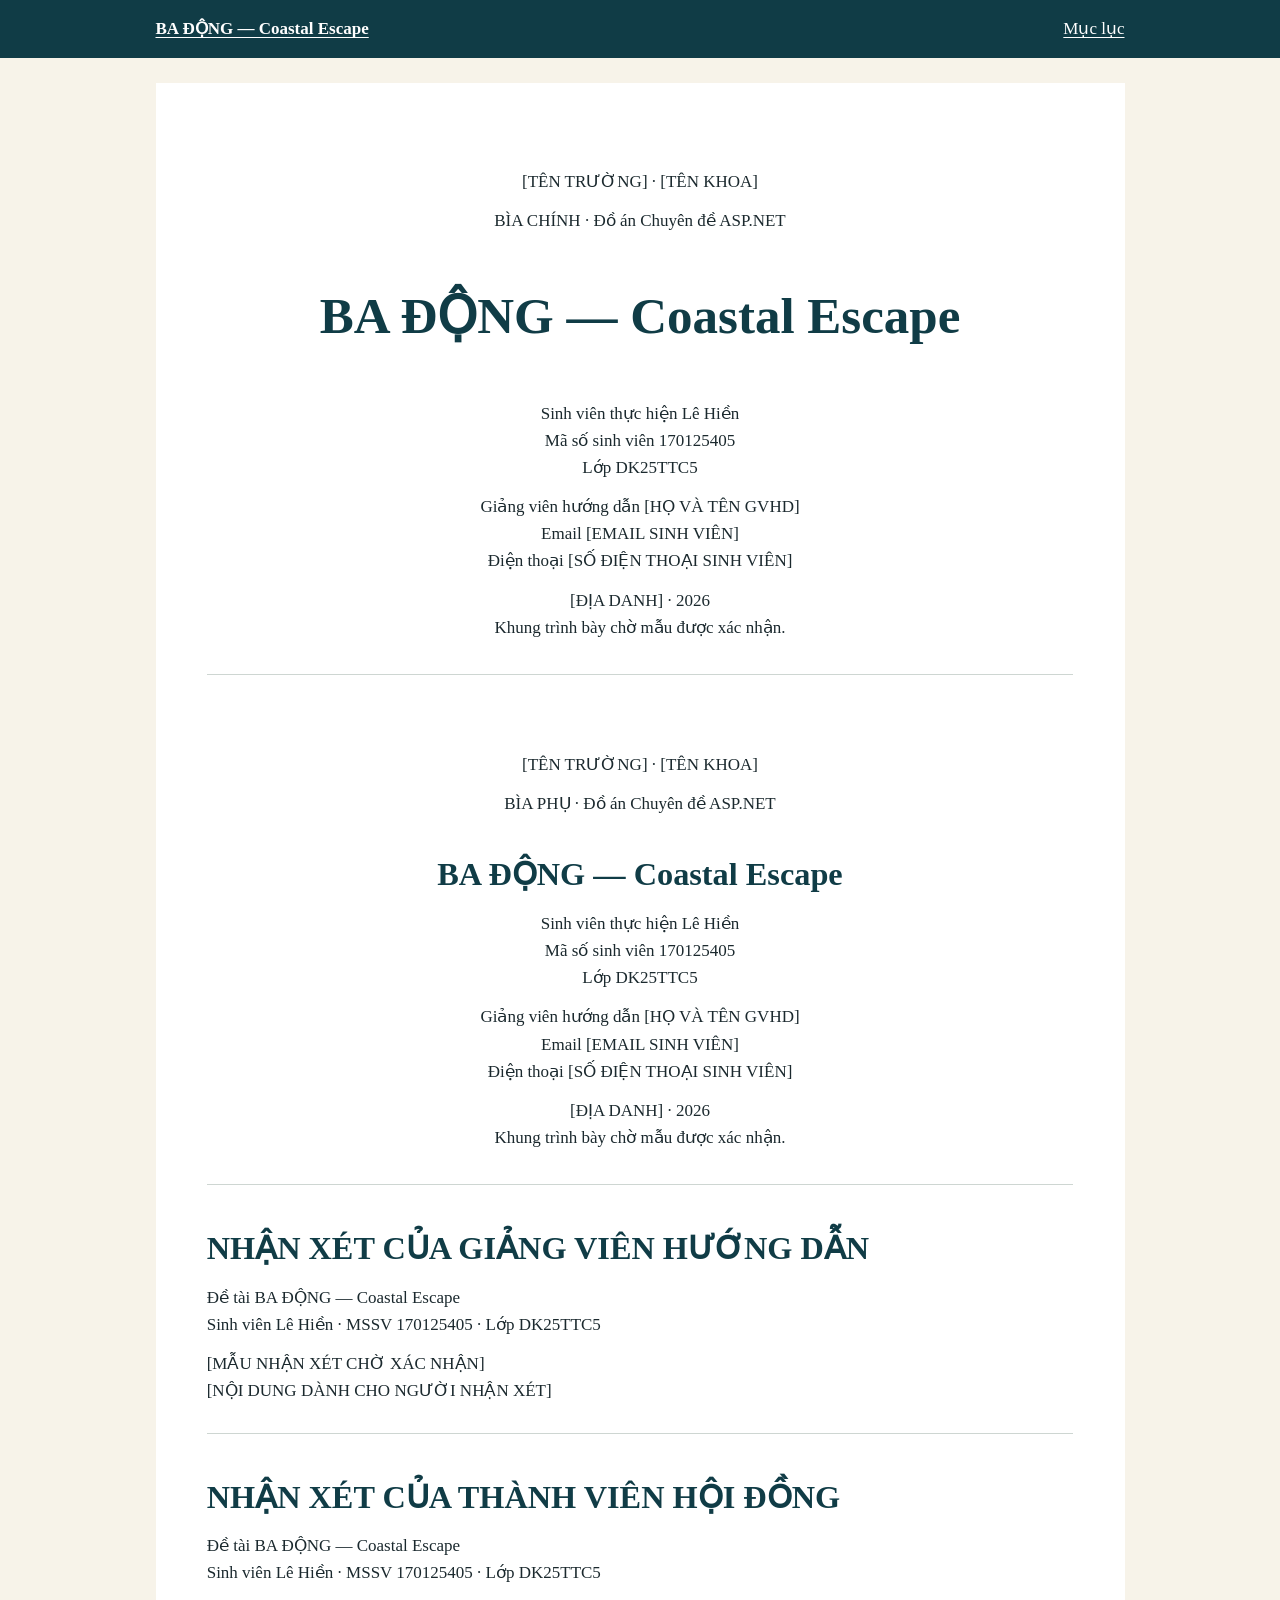
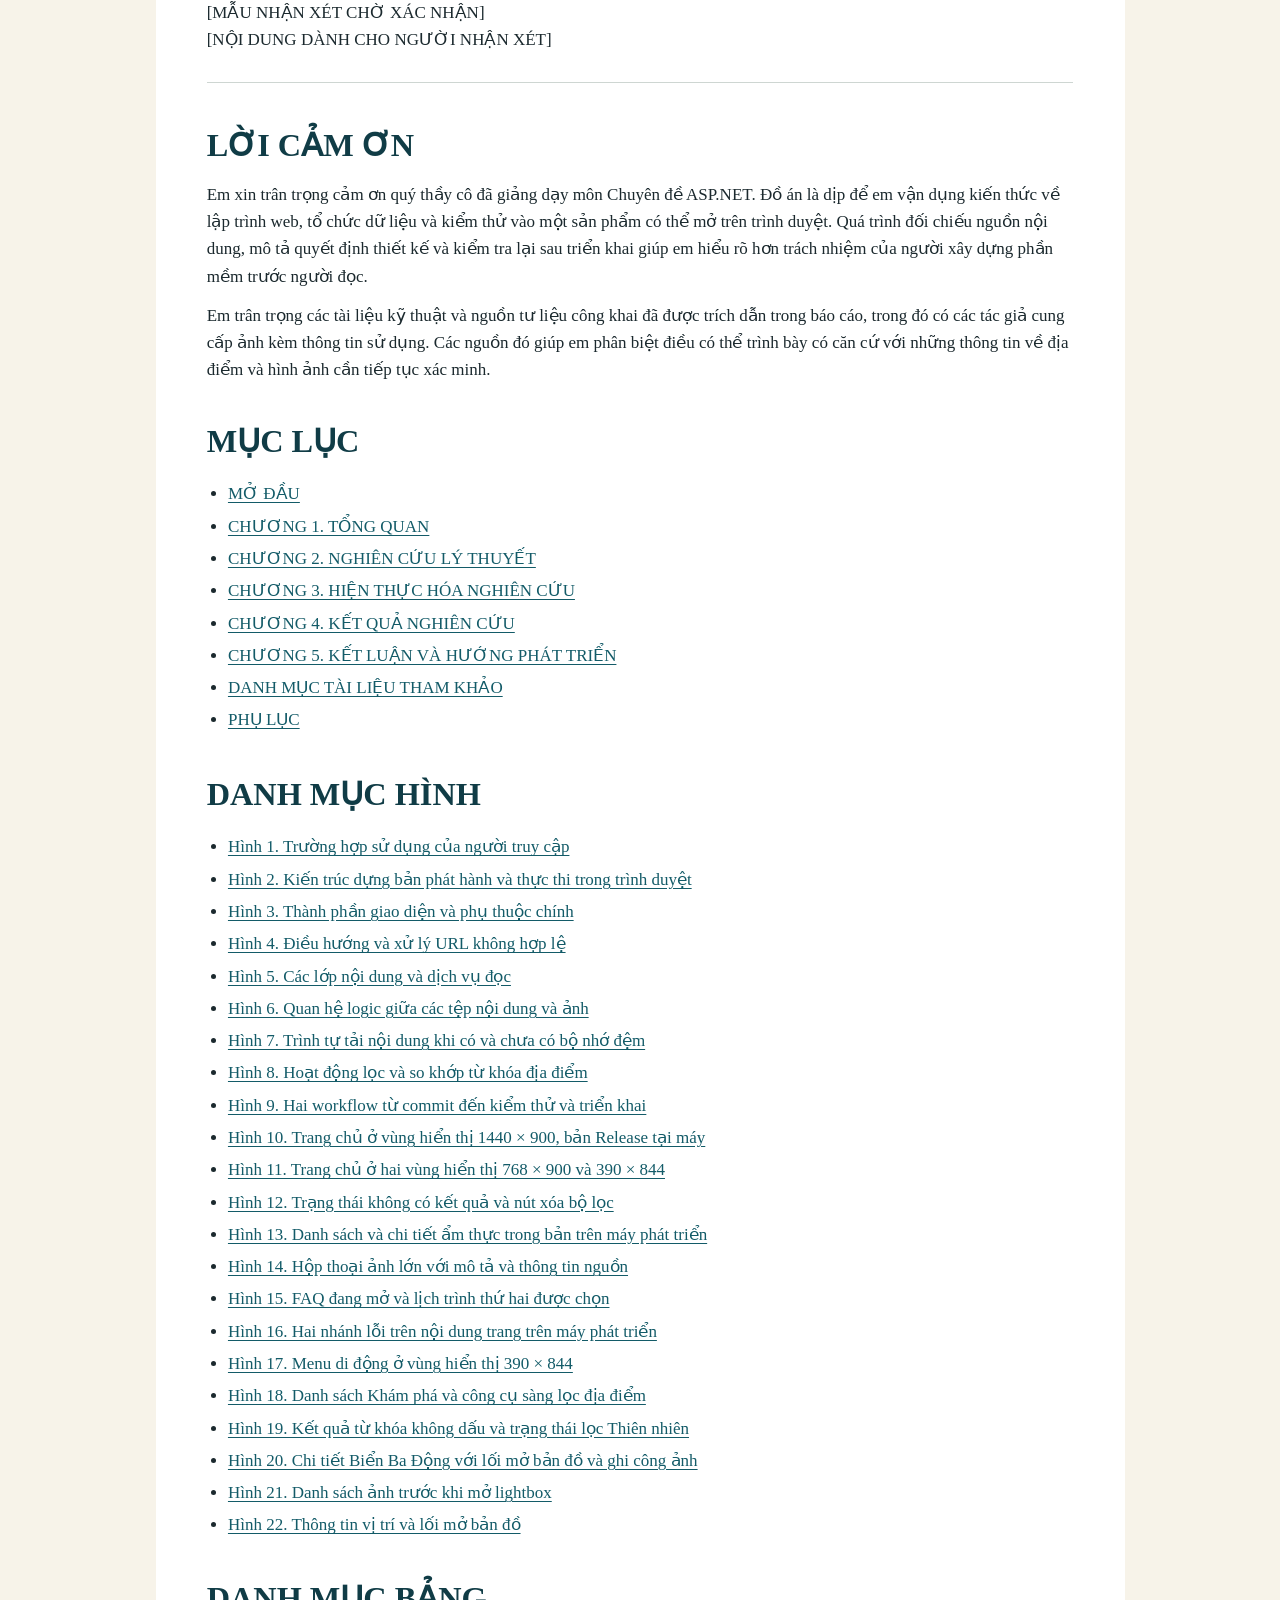
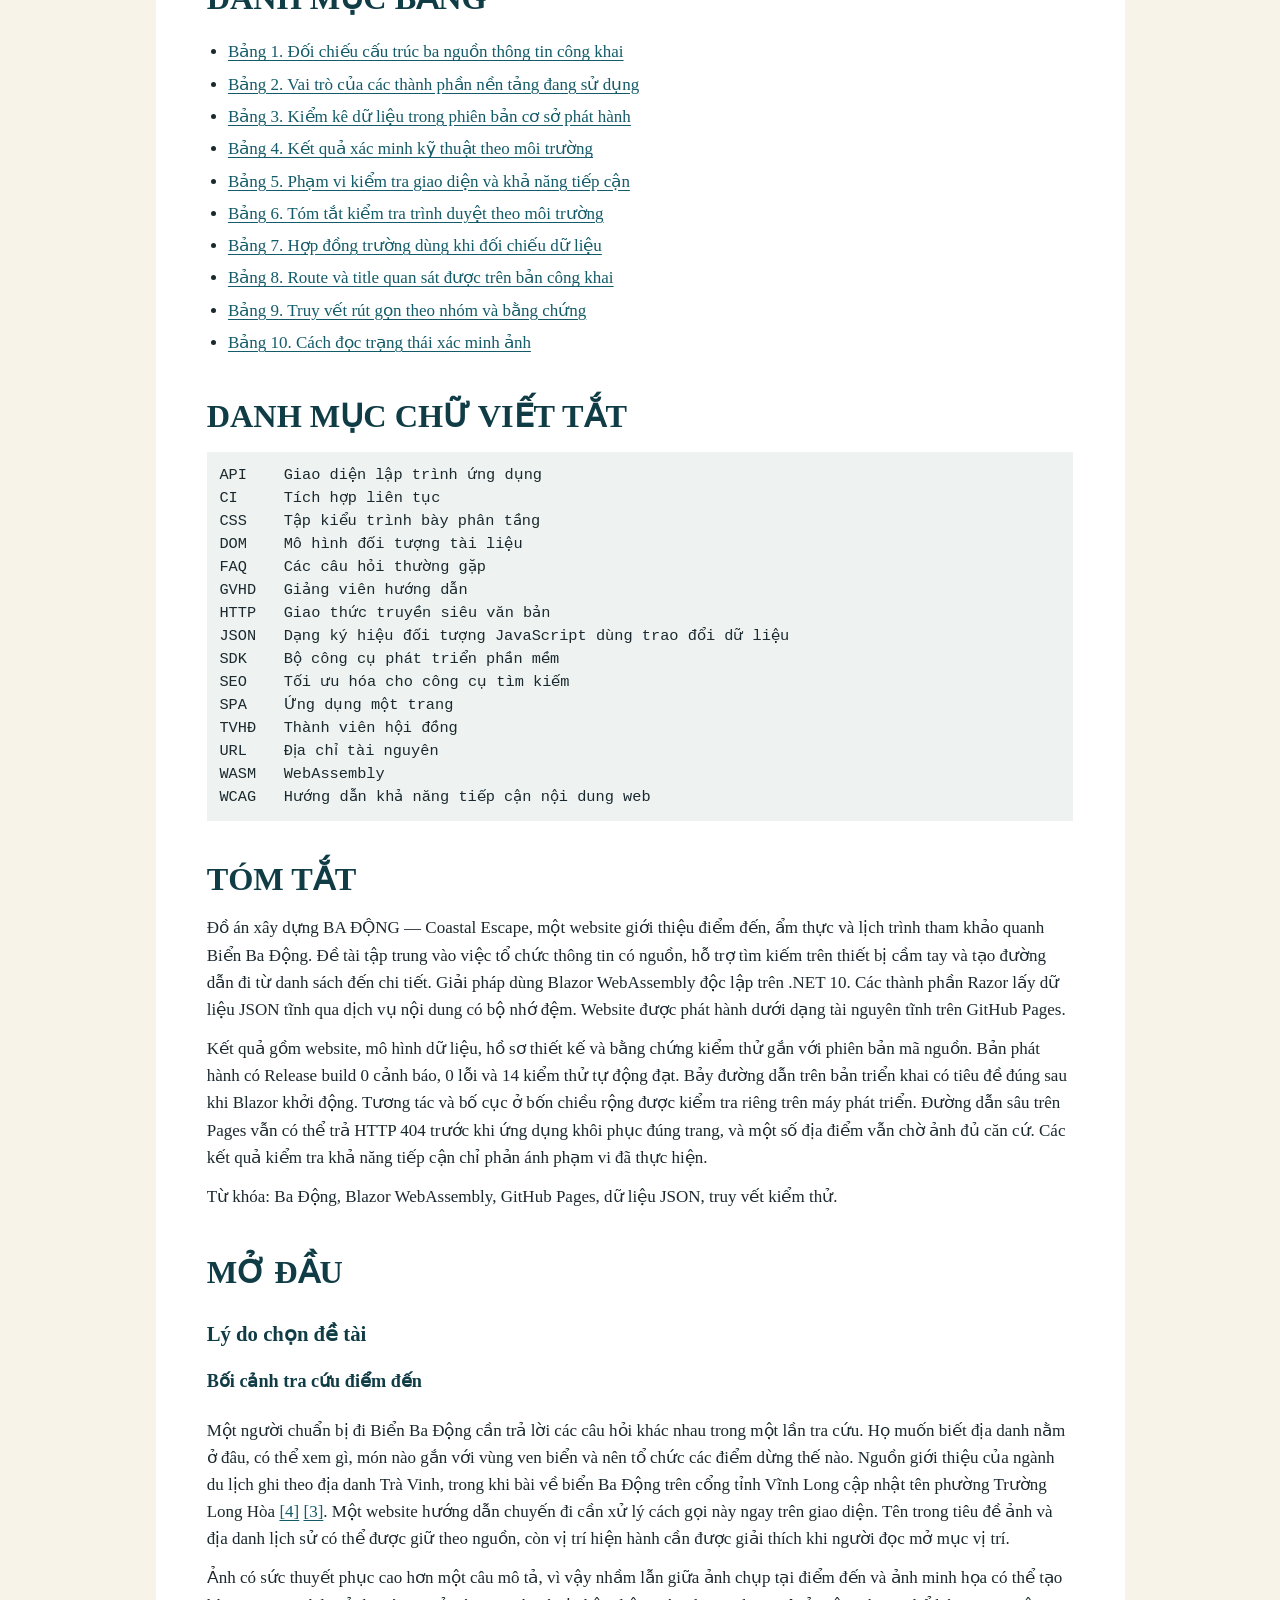
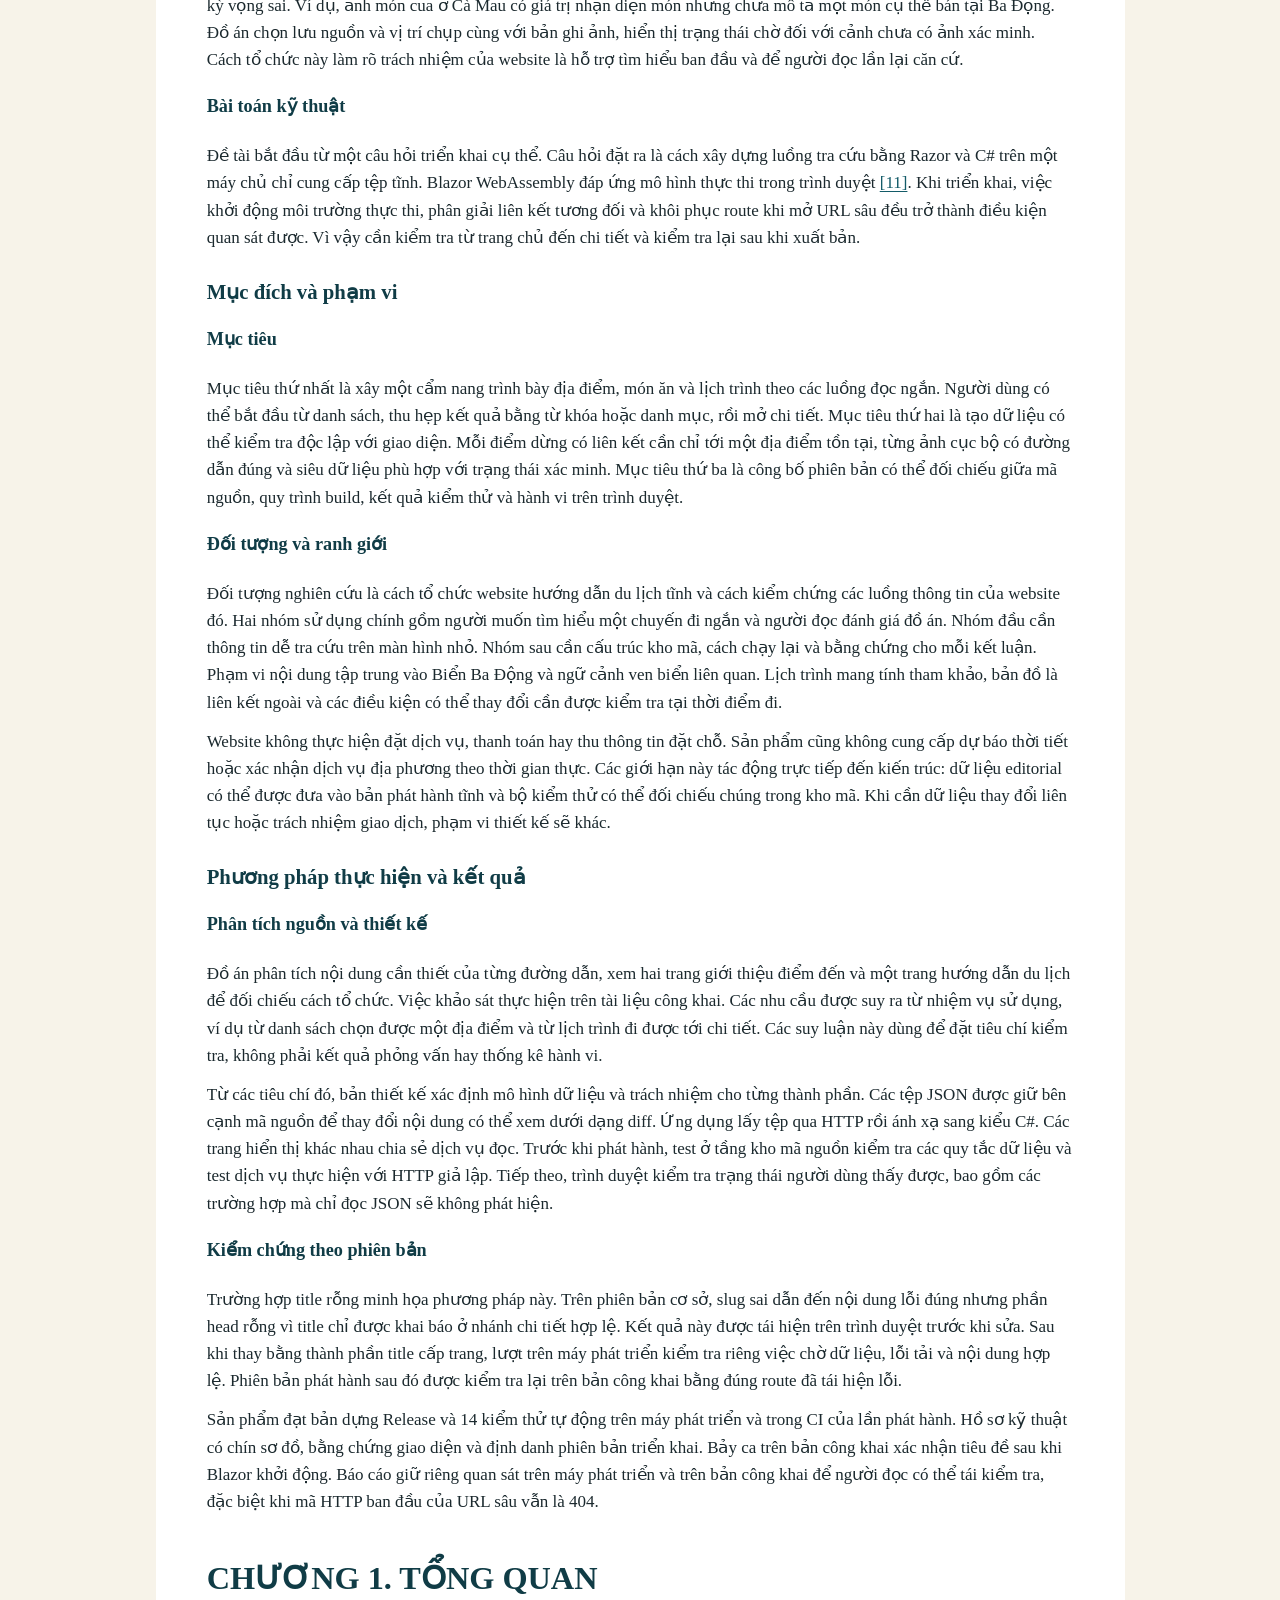
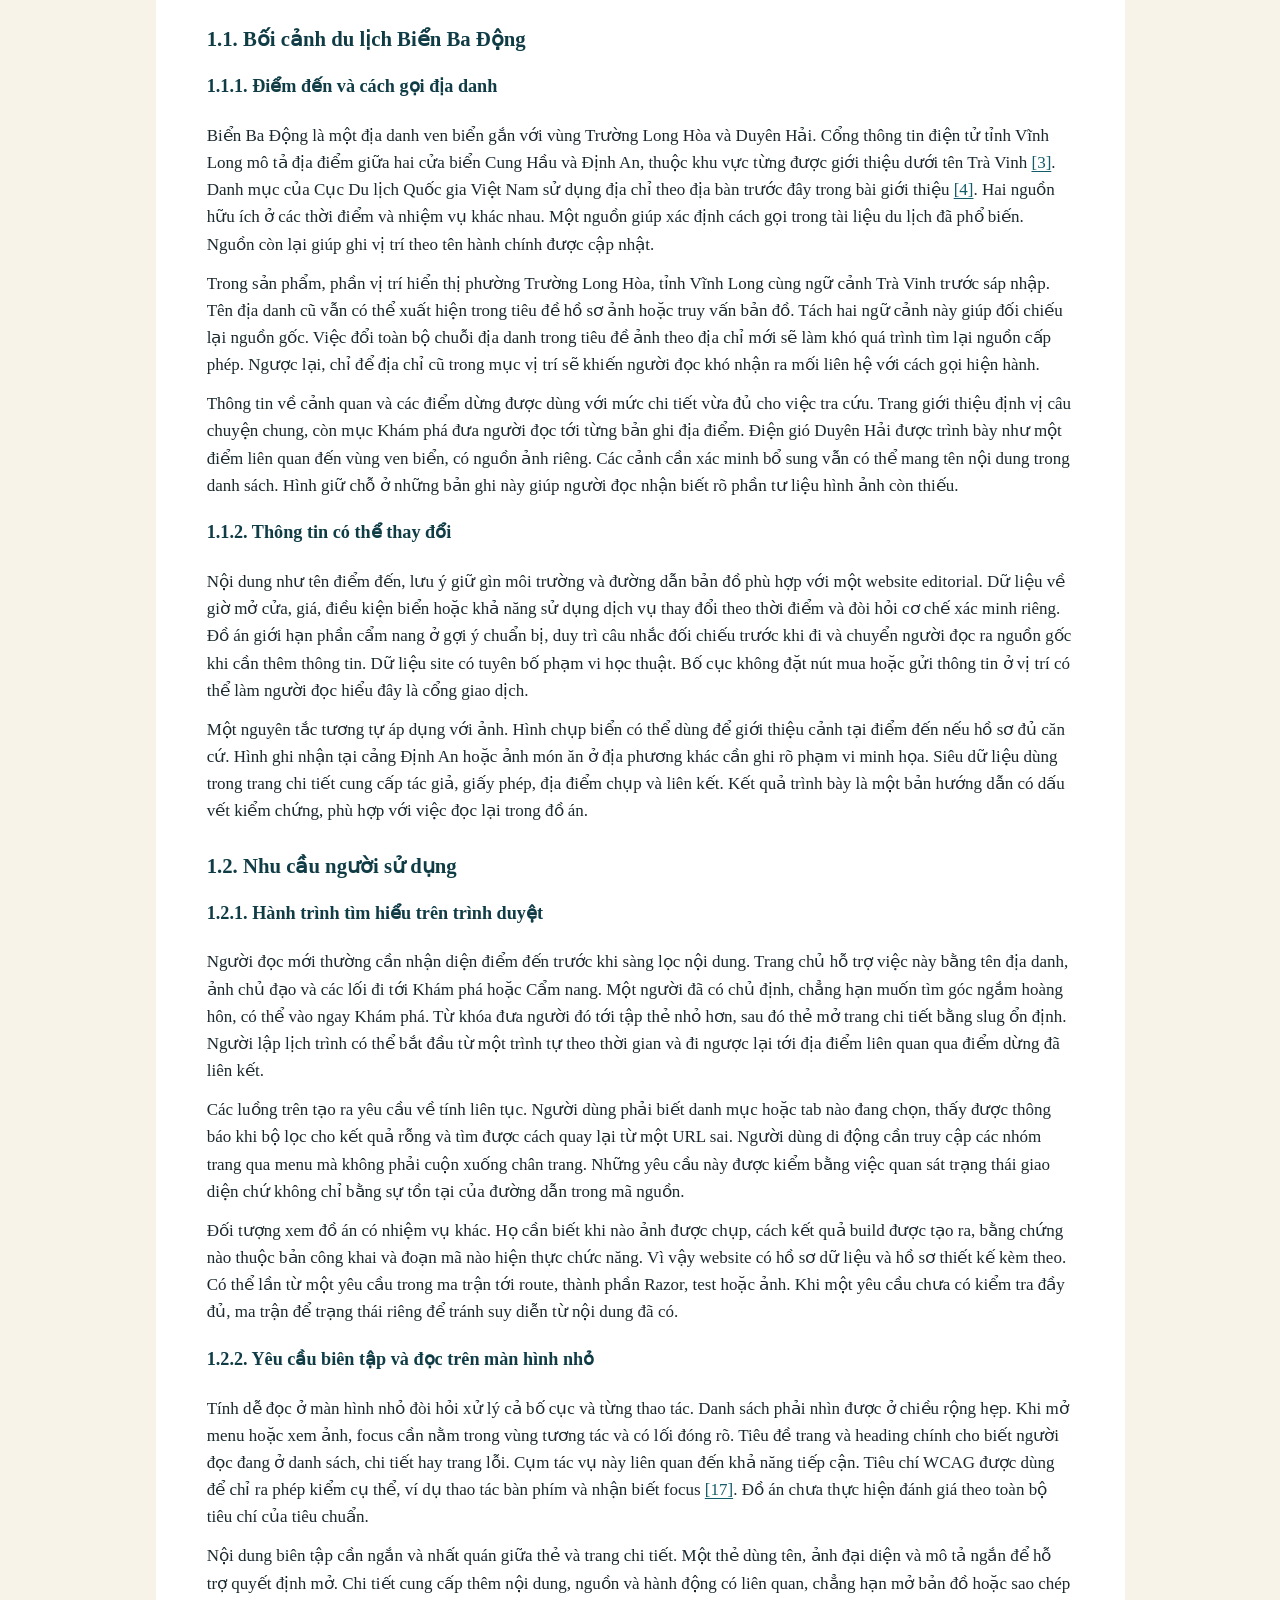
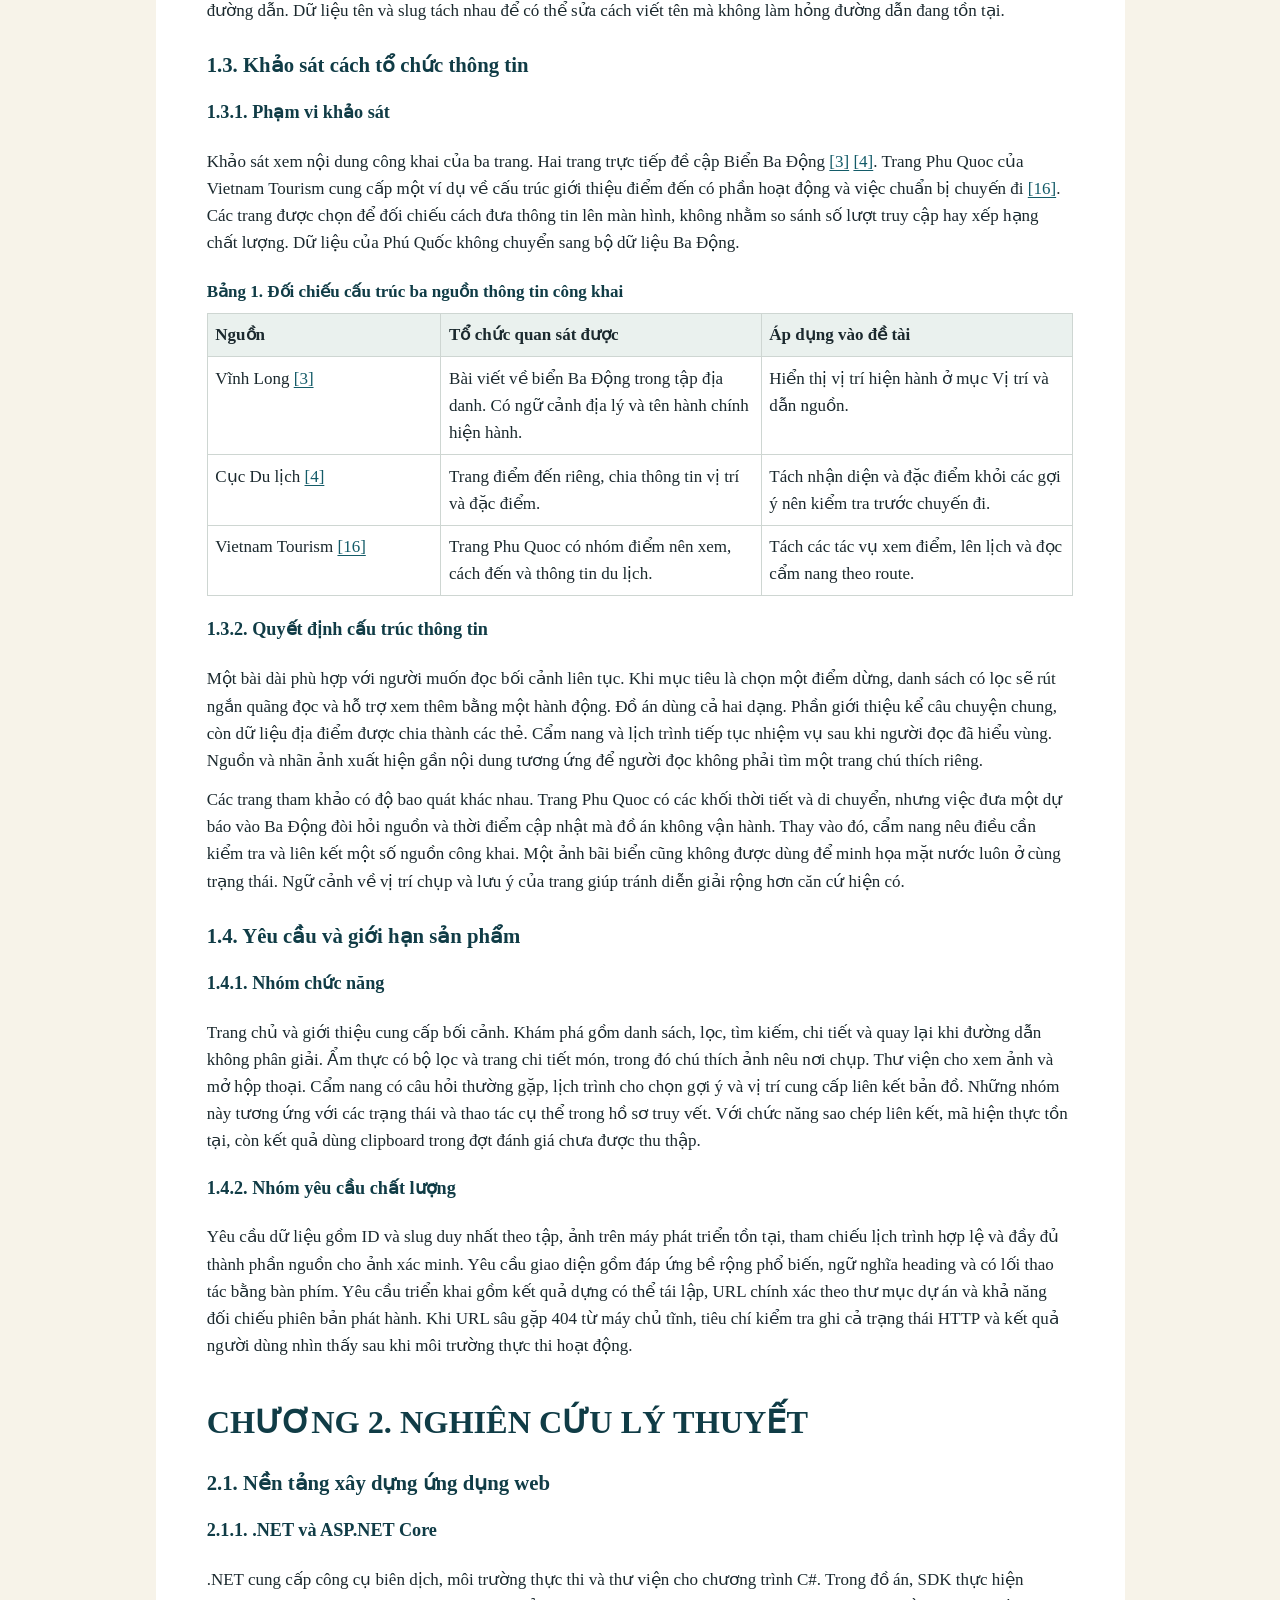
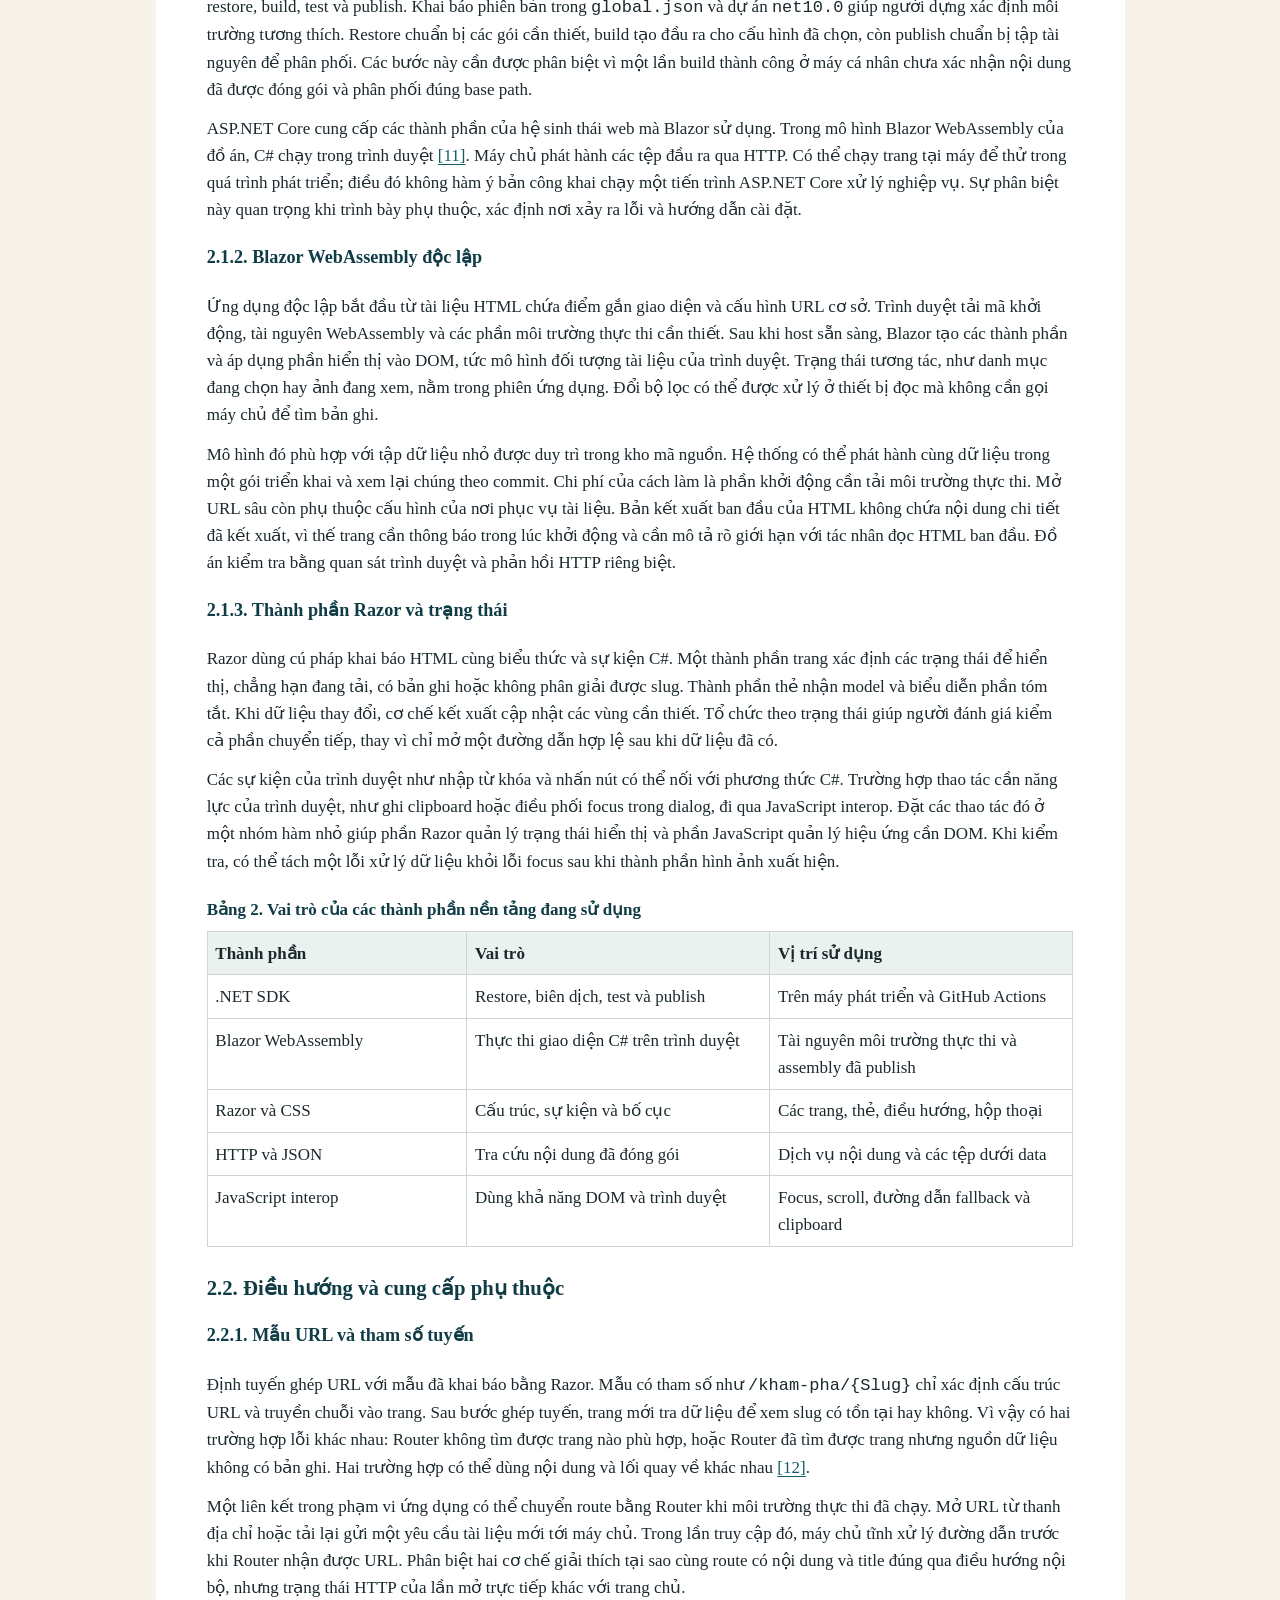
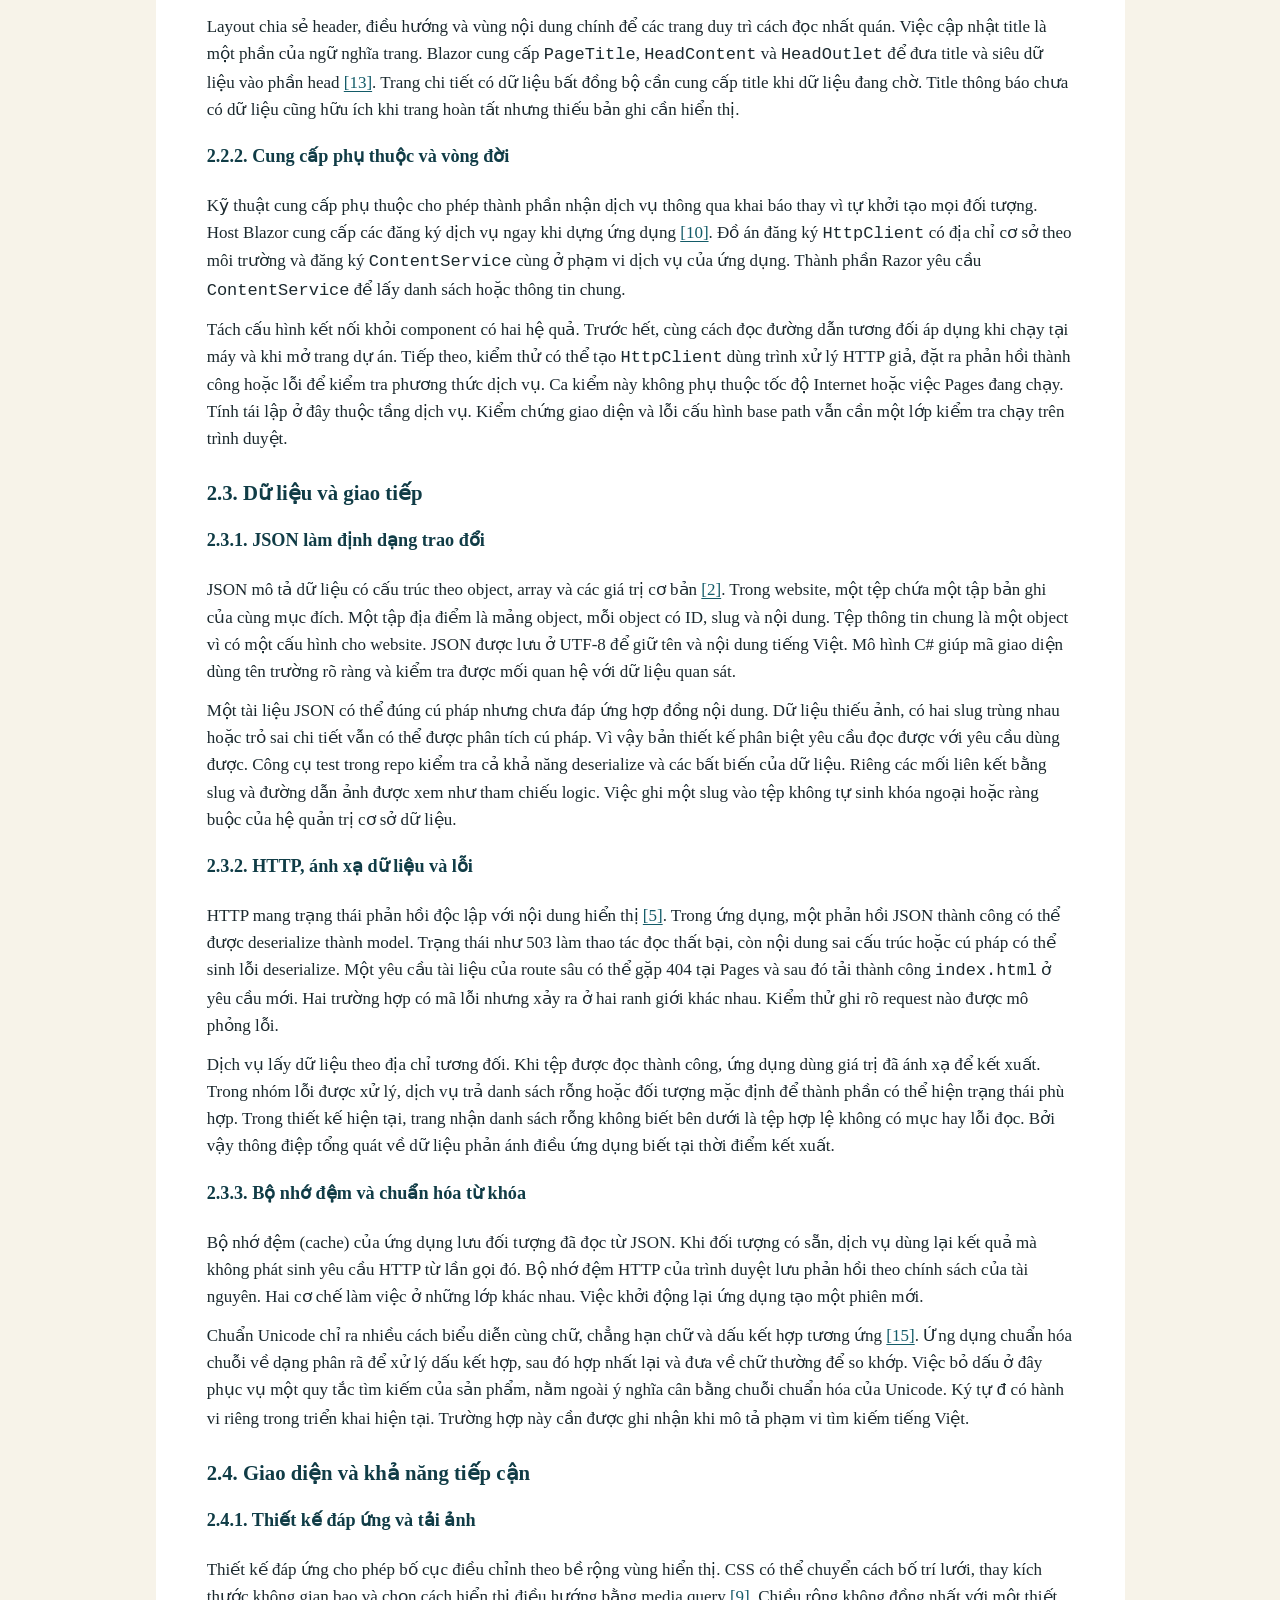
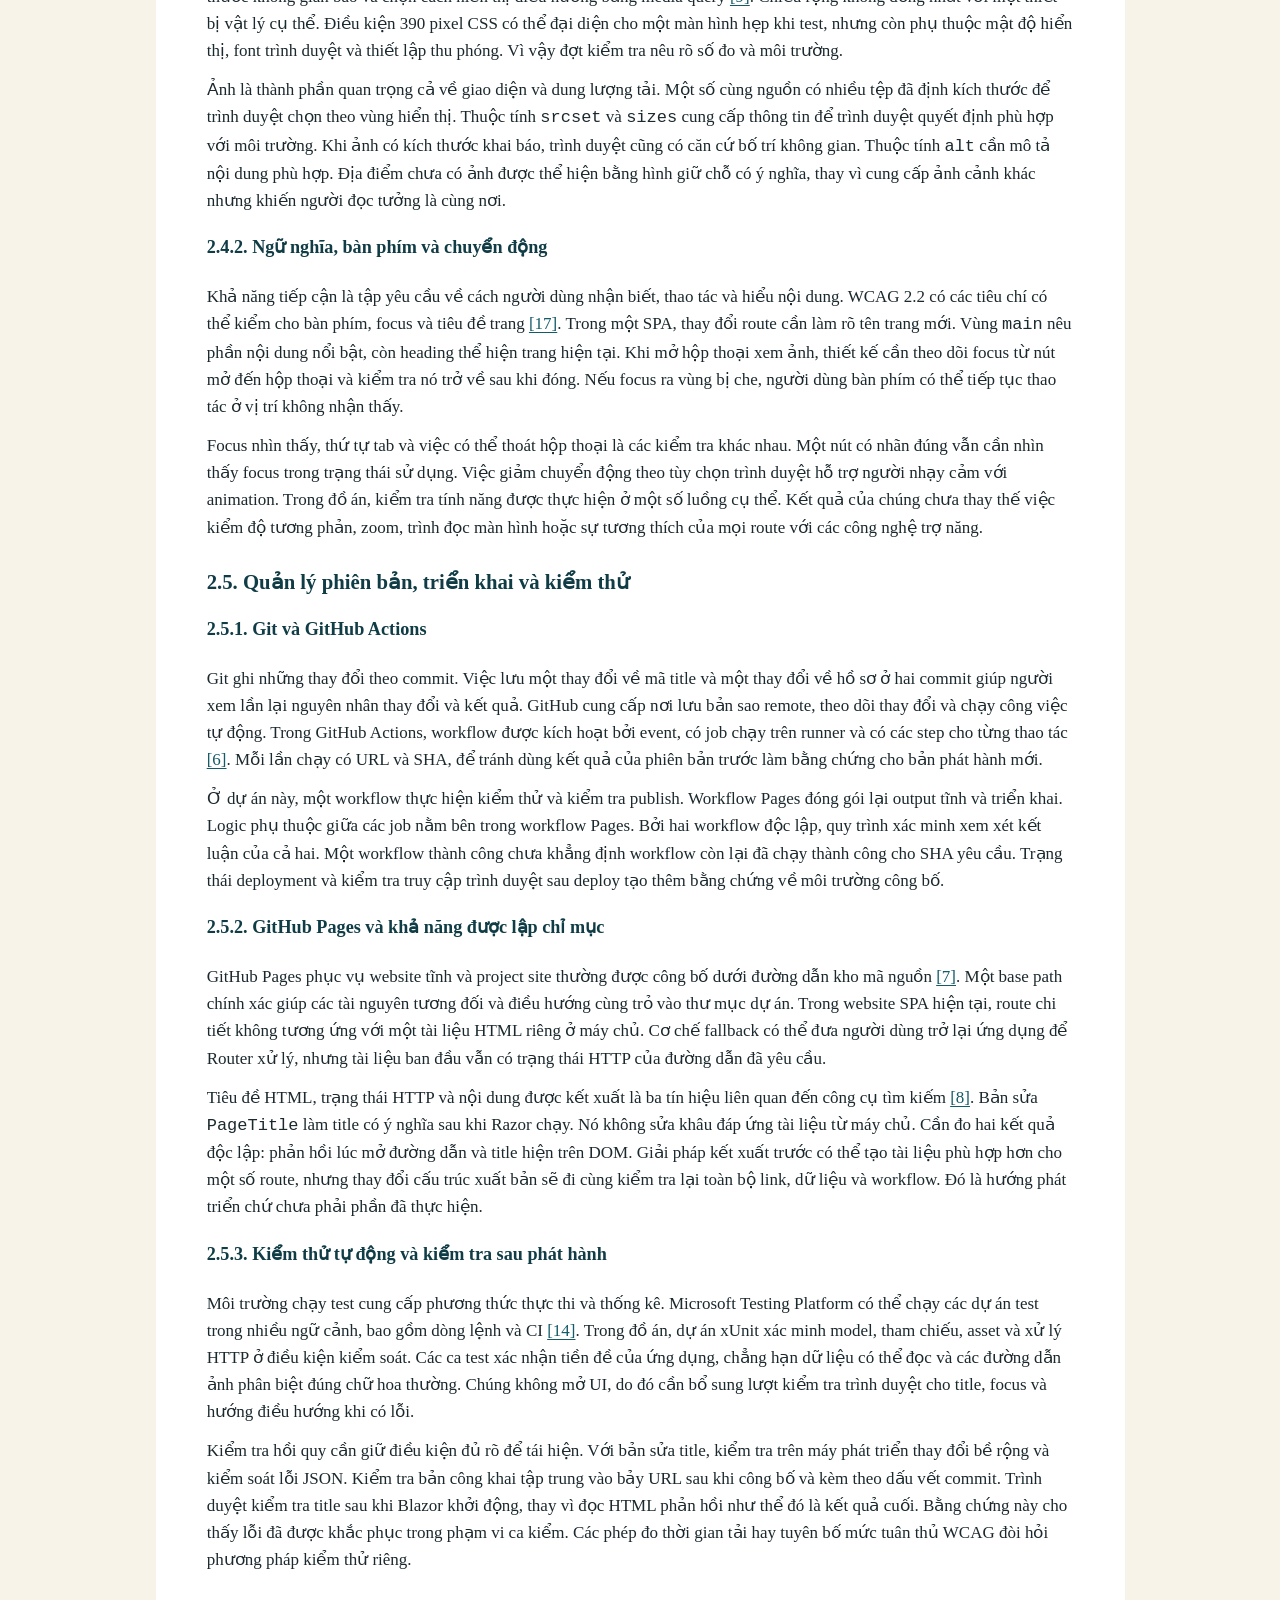
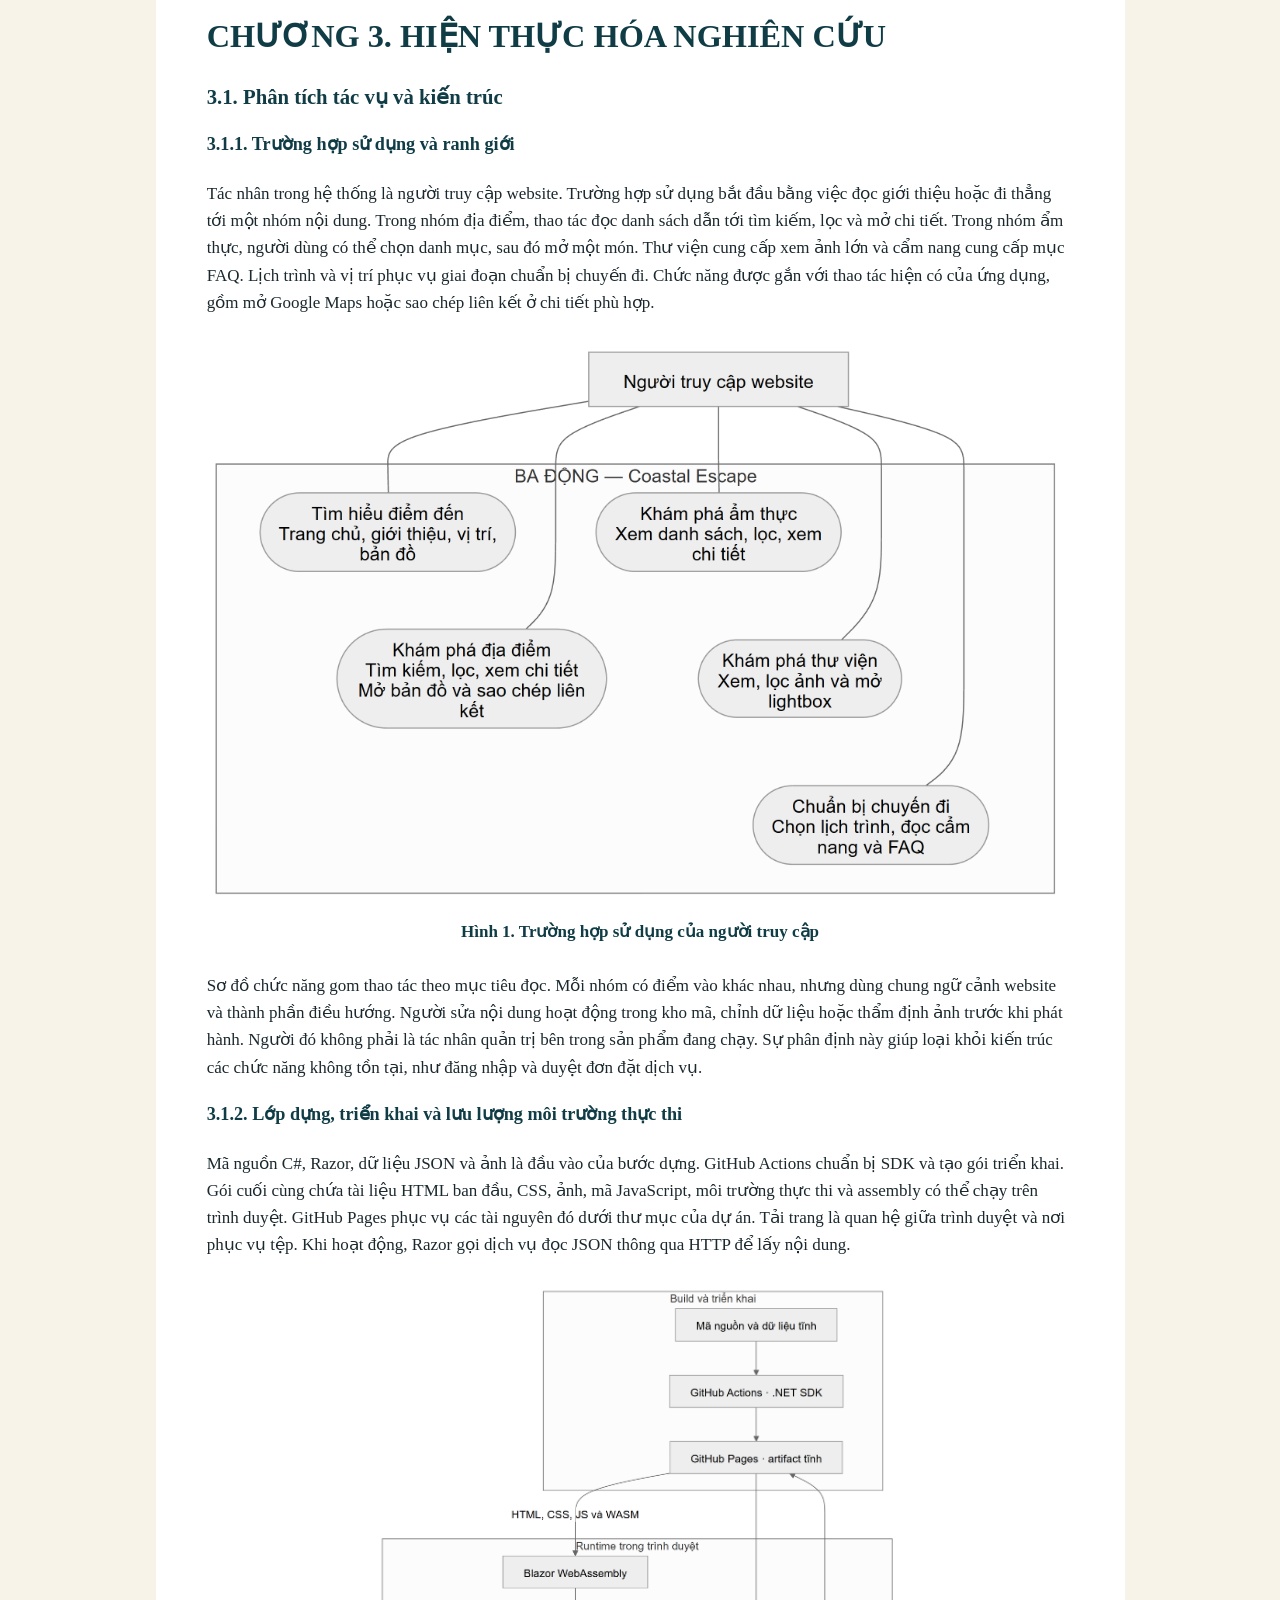
==== thesis/html/index.html @ dfc2dcca "docs(academic): finalize thesis and defense presentation package" ====
<!doctype html>
<html lang="vi">
<head>
  <meta charset="utf-8">
  <meta name="viewport" content="width=device-width, initial-scale=1">
  <meta name="robots" content="noindex, nofollow">
  <title>Luận văn BA ĐỘNG — Coastal Escape</title>
  <link rel="stylesheet" href="styles.css">
</head>
<body>
<a class="skip" href="#document">Đến nội dung luận văn</a>
<header>
  <a href="#top">BA ĐỘNG — Coastal Escape</a>
  <a href="#00-front-4">Mục lục</a>
</header>
<main id="document" tabindex="-1">
<article id="top">
<section class="cover">
    <p>[TÊN TRƯỜNG] · [TÊN KHOA]</p>
    <p>BÌA CHÍNH · Đồ án Chuyên đề ASP.NET</p>
    <h1>BA ĐỘNG — Coastal Escape</h1>
    <p>Sinh viên thực hiện Lê Hiền<br>Mã số sinh viên 170125405<br>Lớp DK25TTC5</p>
    <p>Giảng viên hướng dẫn [HỌ VÀ TÊN GVHD]<br>Email [EMAIL SINH VIÊN]<br>Điện thoại [SỐ ĐIỆN THOẠI SINH VIÊN]</p>
    <p>[ĐỊA DANH] · 2026<br>Khung trình bày chờ mẫu được xác nhận.</p>
    </section><section class="cover">
    <p>[TÊN TRƯỜNG] · [TÊN KHOA]</p>
    <p>BÌA PHỤ · Đồ án Chuyên đề ASP.NET</p>
    <h2>BA ĐỘNG — Coastal Escape</h2>
    <p>Sinh viên thực hiện Lê Hiền<br>Mã số sinh viên 170125405<br>Lớp DK25TTC5</p>
    <p>Giảng viên hướng dẫn [HỌ VÀ TÊN GVHD]<br>Email [EMAIL SINH VIÊN]<br>Điện thoại [SỐ ĐIỆN THOẠI SINH VIÊN]</p>
    <p>[ĐỊA DANH] · 2026<br>Khung trình bày chờ mẫu được xác nhận.</p>
    </section><section class="review">
    <h2>NHẬN XÉT CỦA GIẢNG VIÊN HƯỚNG DẪN</h2>
    <p>Đề tài BA ĐỘNG — Coastal Escape<br>Sinh viên Lê Hiền · MSSV 170125405 · Lớp DK25TTC5</p>
    <p>[MẪU NHẬN XÉT CHỜ XÁC NHẬN]<br>[NỘI DUNG DÀNH CHO NGƯỜI NHẬN XÉT]</p>
    </section><section class="review">
    <h2>NHẬN XÉT CỦA THÀNH VIÊN HỘI ĐỒNG</h2>
    <p>Đề tài BA ĐỘNG — Coastal Escape<br>Sinh viên Lê Hiền · MSSV 170125405 · Lớp DK25TTC5</p>
    <p>[MẪU NHẬN XÉT CHỜ XÁC NHẬN]<br>[NỘI DUNG DÀNH CHO NGƯỜI NHẬN XÉT]</p>
    </section>
<section class="front">
<h2 id="00-front-1">LỜI CẢM ƠN</h2>
<p>Em xin trân trọng cảm ơn quý thầy cô đã giảng dạy môn Chuyên đề ASP.NET. Đồ án là dịp để em vận dụng kiến thức về lập trình web, tổ chức dữ liệu và kiểm thử vào một sản phẩm có thể mở trên trình duyệt. Quá trình đối chiếu nguồn nội dung, mô tả quyết định thiết kế và kiểm tra lại sau triển khai giúp em hiểu rõ hơn trách nhiệm của người xây dựng phần mềm trước người đọc.</p>
<p>Em trân trọng các tài liệu kỹ thuật và nguồn tư liệu công khai đã được trích dẫn trong báo cáo, trong đó có các tác giả cung cấp ảnh kèm thông tin sử dụng. Các nguồn đó giúp em phân biệt điều có thể trình bày có căn cứ với những thông tin về địa điểm và hình ảnh cần tiếp tục xác minh.</p>
<h2 id="00-front-4">MỤC LỤC</h2>
<nav aria-label="Mục lục"><ul><li><a href="#10-introduction-1">MỞ ĐẦU</a></li>
<li><a href="#20-overview-1">CHƯƠNG 1. TỔNG QUAN</a></li>
<li><a href="#30-theory-1">CHƯƠNG 2. NGHIÊN CỨU LÝ THUYẾT</a></li>
<li><a href="#40-implementation-1">CHƯƠNG 3. HIỆN THỰC HÓA NGHIÊN CỨU</a></li>
<li><a href="#50-results-1">CHƯƠNG 4. KẾT QUẢ NGHIÊN CỨU</a></li>
<li><a href="#60-conclusion-1">CHƯƠNG 5. KẾT LUẬN VÀ HƯỚNG PHÁT TRIỂN</a></li>
<li><a href="#70-references-1">DANH MỤC TÀI LIỆU THAM KHẢO</a></li>
<li><a href="#80-appendices-1">PHỤ LỤC</a></li></ul></nav>
<h2 id="00-front-6">DANH MỤC HÌNH</h2>
<nav aria-label="Danh mục hình"><ul><li><a href="#figure-1">Hình 1. Trường hợp sử dụng của người truy cập</a></li>
<li><a href="#figure-2">Hình 2. Kiến trúc dựng bản phát hành và thực thi trong trình duyệt</a></li>
<li><a href="#figure-3">Hình 3. Thành phần giao diện và phụ thuộc chính</a></li>
<li><a href="#figure-4">Hình 4. Điều hướng và xử lý URL không hợp lệ</a></li>
<li><a href="#figure-5">Hình 5. Các lớp nội dung và dịch vụ đọc</a></li>
<li><a href="#figure-6">Hình 6. Quan hệ logic giữa các tệp nội dung và ảnh</a></li>
<li><a href="#figure-7">Hình 7. Trình tự tải nội dung khi có và chưa có bộ nhớ đệm</a></li>
<li><a href="#figure-8">Hình 8. Hoạt động lọc và so khớp từ khóa địa điểm</a></li>
<li><a href="#figure-9">Hình 9. Hai workflow từ commit đến kiểm thử và triển khai</a></li>
<li><a href="#figure-10">Hình 10. Trang chủ ở vùng hiển thị 1440 × 900, bản Release tại máy</a></li>
<li><a href="#figure-11">Hình 11. Trang chủ ở hai vùng hiển thị 768 × 900 và 390 × 844</a></li>
<li><a href="#figure-12">Hình 12. Trạng thái không có kết quả và nút xóa bộ lọc</a></li>
<li><a href="#figure-13">Hình 13. Danh sách và chi tiết ẩm thực trong bản trên máy phát triển</a></li>
<li><a href="#figure-14">Hình 14. Hộp thoại ảnh lớn với mô tả và thông tin nguồn</a></li>
<li><a href="#figure-15">Hình 15. FAQ đang mở và lịch trình thứ hai được chọn</a></li>
<li><a href="#figure-16">Hình 16. Hai nhánh lỗi trên nội dung trang trên máy phát triển</a></li>
<li><a href="#figure-17">Hình 17. Menu di động ở vùng hiển thị 390 × 844</a></li>
<li><a href="#figure-18">Hình 18. Danh sách Khám phá và công cụ sàng lọc địa điểm</a></li>
<li><a href="#figure-19">Hình 19. Kết quả từ khóa không dấu và trạng thái lọc Thiên nhiên</a></li>
<li><a href="#figure-20">Hình 20. Chi tiết Biển Ba Động với lối mở bản đồ và ghi công ảnh</a></li>
<li><a href="#figure-21">Hình 21. Danh sách ảnh trước khi mở lightbox</a></li>
<li><a href="#figure-22">Hình 22. Thông tin vị trí và lối mở bản đồ</a></li></ul></nav>
<h2 id="00-front-8">DANH MỤC BẢNG</h2>
<nav aria-label="Danh mục bảng"><ul><li><a href="#table-1">Bảng 1. Đối chiếu cấu trúc ba nguồn thông tin công khai</a></li>
<li><a href="#table-2">Bảng 2. Vai trò của các thành phần nền tảng đang sử dụng</a></li>
<li><a href="#table-3">Bảng 3. Kiểm kê dữ liệu trong phiên bản cơ sở phát hành</a></li>
<li><a href="#table-4">Bảng 4. Kết quả xác minh kỹ thuật theo môi trường</a></li>
<li><a href="#table-5">Bảng 5. Phạm vi kiểm tra giao diện và khả năng tiếp cận</a></li>
<li><a href="#table-6">Bảng 6. Tóm tắt kiểm tra trình duyệt theo môi trường</a></li>
<li><a href="#table-7">Bảng 7. Hợp đồng trường dùng khi đối chiếu dữ liệu</a></li>
<li><a href="#table-8">Bảng 8. Route và title quan sát được trên bản công khai</a></li>
<li><a href="#table-9">Bảng 9. Truy vết rút gọn theo nhóm và bằng chứng</a></li>
<li><a href="#table-10">Bảng 10. Cách đọc trạng thái xác minh ảnh</a></li></ul></nav>
<h2 id="00-front-10">DANH MỤC CHỮ VIẾT TẮT</h2>
<pre>API    Giao diện lập trình ứng dụng
CI     Tích hợp liên tục
CSS    Tập kiểu trình bày phân tầng
DOM    Mô hình đối tượng tài liệu
FAQ    Các câu hỏi thường gặp
GVHD   Giảng viên hướng dẫn
HTTP   Giao thức truyền siêu văn bản
JSON   Dạng ký hiệu đối tượng JavaScript dùng trao đổi dữ liệu
SDK    Bộ công cụ phát triển phần mềm
SEO    Tối ưu hóa cho công cụ tìm kiếm
SPA    Ứng dụng một trang
TVHĐ   Thành viên hội đồng
URL    Địa chỉ tài nguyên
WASM   WebAssembly
WCAG   Hướng dẫn khả năng tiếp cận nội dung web</pre>
<h2 id="00-front-12">TÓM TẮT</h2>
<p>Đồ án xây dựng BA ĐỘNG — Coastal Escape, một website giới thiệu điểm đến, ẩm thực và lịch trình tham khảo quanh Biển Ba Động. Đề tài tập trung vào việc tổ chức thông tin có nguồn, hỗ trợ tìm kiếm trên thiết bị cầm tay và tạo đường dẫn đi từ danh sách đến chi tiết. Giải pháp dùng Blazor WebAssembly độc lập trên .NET 10. Các thành phần Razor lấy dữ liệu JSON tĩnh qua dịch vụ nội dung có bộ nhớ đệm. Website được phát hành dưới dạng tài nguyên tĩnh trên GitHub Pages.</p>
<p>Kết quả gồm website, mô hình dữ liệu, hồ sơ thiết kế và bằng chứng kiểm thử gắn với phiên bản mã nguồn. Bản phát hành có Release build 0 cảnh báo, 0 lỗi và 14 kiểm thử tự động đạt. Bảy đường dẫn trên bản triển khai có tiêu đề đúng sau khi Blazor khởi động. Tương tác và bố cục ở bốn chiều rộng được kiểm tra riêng trên máy phát triển. Đường dẫn sâu trên Pages vẫn có thể trả HTTP 404 trước khi ứng dụng khôi phục đúng trang, và một số địa điểm vẫn chờ ảnh đủ căn cứ. Các kết quả kiểm tra khả năng tiếp cận chỉ phản ánh phạm vi đã thực hiện.</p>
<p>Từ khóa: Ba Động, Blazor WebAssembly, GitHub Pages, dữ liệu JSON, truy vết kiểm thử.</p>
</section>
<section class="chapter">
<h2 id="10-introduction-1">MỞ ĐẦU</h2>
<h3 id="10-introduction-2">Lý do chọn đề tài</h3>
<h4 id="10-introduction-3">Bối cảnh tra cứu điểm đến</h4>
<p>Một người chuẩn bị đi Biển Ba Động cần trả lời các câu hỏi khác nhau trong một lần tra cứu. Họ muốn biết địa danh nằm ở đâu, có thể xem gì, món nào gắn với vùng ven biển và nên tổ chức các điểm dừng thế nào. Nguồn giới thiệu của ngành du lịch ghi theo địa danh Trà Vinh, trong khi bài về biển Ba Động trên cổng tỉnh Vĩnh Long cập nhật tên phường Trường Long Hòa <a class="citation" href="#ref-national-tourism">[4]</a> <a class="citation" href="#ref-vinh-long">[3]</a>. Một website hướng dẫn chuyến đi cần xử lý cách gọi này ngay trên giao diện. Tên trong tiêu đề ảnh và địa danh lịch sử có thể được giữ theo nguồn, còn vị trí hiện hành cần được giải thích khi người đọc mở mục vị trí.</p>
<p>Ảnh có sức thuyết phục cao hơn một câu mô tả, vì vậy nhầm lẫn giữa ảnh chụp tại điểm đến và ảnh minh họa có thể tạo kỳ vọng sai. Ví dụ, ảnh món cua ở Cà Mau có giá trị nhận diện món nhưng chưa mô tả một món cụ thể bán tại Ba Động. Đồ án chọn lưu nguồn và vị trí chụp cùng với bản ghi ảnh, hiển thị trạng thái chờ đối với cảnh chưa có ảnh xác minh. Cách tổ chức này làm rõ trách nhiệm của website là hỗ trợ tìm hiểu ban đầu và để người đọc lần lại căn cứ.</p>
<h4 id="10-introduction-6">Bài toán kỹ thuật</h4>
<p>Đề tài bắt đầu từ một câu hỏi triển khai cụ thể. Câu hỏi đặt ra là cách xây dựng luồng tra cứu bằng Razor và C# trên một máy chủ chỉ cung cấp tệp tĩnh. Blazor WebAssembly đáp ứng mô hình thực thi trong trình duyệt <a class="citation" href="#ref-wasm">[11]</a>. Khi triển khai, việc khởi động môi trường thực thi, phân giải liên kết tương đối và khôi phục route khi mở URL sâu đều trở thành điều kiện quan sát được. Vì vậy cần kiểm tra từ trang chủ đến chi tiết và kiểm tra lại sau khi xuất bản.</p>
<h3 id="10-introduction-8">Mục đích và phạm vi</h3>
<h4 id="10-introduction-9">Mục tiêu</h4>
<p>Mục tiêu thứ nhất là xây một cẩm nang trình bày địa điểm, món ăn và lịch trình theo các luồng đọc ngắn. Người dùng có thể bắt đầu từ danh sách, thu hẹp kết quả bằng từ khóa hoặc danh mục, rồi mở chi tiết. Mục tiêu thứ hai là tạo dữ liệu có thể kiểm tra độc lập với giao diện. Mỗi điểm dừng có liên kết cần chỉ tới một địa điểm tồn tại, từng ảnh cục bộ có đường dẫn đúng và siêu dữ liệu phù hợp với trạng thái xác minh. Mục tiêu thứ ba là công bố phiên bản có thể đối chiếu giữa mã nguồn, quy trình build, kết quả kiểm thử và hành vi trên trình duyệt.</p>
<h4 id="10-introduction-11">Đối tượng và ranh giới</h4>
<p>Đối tượng nghiên cứu là cách tổ chức website hướng dẫn du lịch tĩnh và cách kiểm chứng các luồng thông tin của website đó. Hai nhóm sử dụng chính gồm người muốn tìm hiểu một chuyến đi ngắn và người đọc đánh giá đồ án. Nhóm đầu cần thông tin dễ tra cứu trên màn hình nhỏ. Nhóm sau cần cấu trúc kho mã, cách chạy lại và bằng chứng cho mỗi kết luận. Phạm vi nội dung tập trung vào Biển Ba Động và ngữ cảnh ven biển liên quan. Lịch trình mang tính tham khảo, bản đồ là liên kết ngoài và các điều kiện có thể thay đổi cần được kiểm tra tại thời điểm đi.</p>
<p>Website không thực hiện đặt dịch vụ, thanh toán hay thu thông tin đặt chỗ. Sản phẩm cũng không cung cấp dự báo thời tiết hoặc xác nhận dịch vụ địa phương theo thời gian thực. Các giới hạn này tác động trực tiếp đến kiến trúc: dữ liệu editorial có thể được đưa vào bản phát hành tĩnh và bộ kiểm thử có thể đối chiếu chúng trong kho mã. Khi cần dữ liệu thay đổi liên tục hoặc trách nhiệm giao dịch, phạm vi thiết kế sẽ khác.</p>
<h3 id="10-introduction-14">Phương pháp thực hiện và kết quả</h3>
<h4 id="10-introduction-15">Phân tích nguồn và thiết kế</h4>
<p>Đồ án phân tích nội dung cần thiết của từng đường dẫn, xem hai trang giới thiệu điểm đến và một trang hướng dẫn du lịch để đối chiếu cách tổ chức. Việc khảo sát thực hiện trên tài liệu công khai. Các nhu cầu được suy ra từ nhiệm vụ sử dụng, ví dụ từ danh sách chọn được một địa điểm và từ lịch trình đi được tới chi tiết. Các suy luận này dùng để đặt tiêu chí kiểm tra, không phải kết quả phỏng vấn hay thống kê hành vi.</p>
<p>Từ các tiêu chí đó, bản thiết kế xác định mô hình dữ liệu và trách nhiệm cho từng thành phần. Các tệp JSON được giữ bên cạnh mã nguồn để thay đổi nội dung có thể xem dưới dạng diff. Ứng dụng lấy tệp qua HTTP rồi ánh xạ sang kiểu C#. Các trang hiển thị khác nhau chia sẻ dịch vụ đọc. Trước khi phát hành, test ở tầng kho mã nguồn kiểm tra các quy tắc dữ liệu và test dịch vụ thực hiện với HTTP giả lập. Tiếp theo, trình duyệt kiểm tra trạng thái người dùng thấy được, bao gồm các trường hợp mà chỉ đọc JSON sẽ không phát hiện.</p>
<h4 id="10-introduction-18">Kiểm chứng theo phiên bản</h4>
<p>Trường hợp title rỗng minh họa phương pháp này. Trên phiên bản cơ sở, slug sai dẫn đến nội dung lỗi đúng nhưng phần head rỗng vì title chỉ được khai báo ở nhánh chi tiết hợp lệ. Kết quả này được tái hiện trên trình duyệt trước khi sửa. Sau khi thay bằng thành phần title cấp trang, lượt trên máy phát triển kiểm tra riêng việc chờ dữ liệu, lỗi tải và nội dung hợp lệ. Phiên bản phát hành sau đó được kiểm tra lại trên bản công khai bằng đúng route đã tái hiện lỗi.</p>
<p>Sản phẩm đạt bản dựng Release và 14 kiểm thử tự động trên máy phát triển và trong CI của lần phát hành. Hồ sơ kỹ thuật có chín sơ đồ, bằng chứng giao diện và định danh phiên bản triển khai. Bảy ca trên bản công khai xác nhận tiêu đề sau khi Blazor khởi động. Báo cáo giữ riêng quan sát trên máy phát triển và trên bản công khai để người đọc có thể tái kiểm tra, đặc biệt khi mã HTTP ban đầu của URL sâu vẫn là 404.</p>
</section>
<section class="chapter">
<h2 id="20-overview-1">CHƯƠNG 1. TỔNG QUAN</h2>
<h3 id="20-overview-2">1.1. Bối cảnh du lịch Biển Ba Động</h3>
<h4 id="20-overview-3">1.1.1. Điểm đến và cách gọi địa danh</h4>
<p>Biển Ba Động là một địa danh ven biển gắn với vùng Trường Long Hòa và Duyên Hải. Cổng thông tin điện tử tỉnh Vĩnh Long mô tả địa điểm giữa hai cửa biển Cung Hầu và Định An, thuộc khu vực từng được giới thiệu dưới tên Trà Vinh <a class="citation" href="#ref-vinh-long">[3]</a>. Danh mục của Cục Du lịch Quốc gia Việt Nam sử dụng địa chỉ theo địa bàn trước đây trong bài giới thiệu <a class="citation" href="#ref-national-tourism">[4]</a>. Hai nguồn hữu ích ở các thời điểm và nhiệm vụ khác nhau. Một nguồn giúp xác định cách gọi trong tài liệu du lịch đã phổ biến. Nguồn còn lại giúp ghi vị trí theo tên hành chính được cập nhật.</p>
<p>Trong sản phẩm, phần vị trí hiển thị phường Trường Long Hòa, tỉnh Vĩnh Long cùng ngữ cảnh Trà Vinh trước sáp nhập. Tên địa danh cũ vẫn có thể xuất hiện trong tiêu đề hồ sơ ảnh hoặc truy vấn bản đồ. Tách hai ngữ cảnh này giúp đối chiếu lại nguồn gốc. Việc đổi toàn bộ chuỗi địa danh trong tiêu đề ảnh theo địa chỉ mới sẽ làm khó quá trình tìm lại nguồn cấp phép. Ngược lại, chỉ để địa chỉ cũ trong mục vị trí sẽ khiến người đọc khó nhận ra mối liên hệ với cách gọi hiện hành.</p>
<p>Thông tin về cảnh quan và các điểm dừng được dùng với mức chi tiết vừa đủ cho việc tra cứu. Trang giới thiệu định vị câu chuyện chung, còn mục Khám phá đưa người đọc tới từng bản ghi địa điểm. Điện gió Duyên Hải được trình bày như một điểm liên quan đến vùng ven biển, có nguồn ảnh riêng. Các cảnh cần xác minh bổ sung vẫn có thể mang tên nội dung trong danh sách. Hình giữ chỗ ở những bản ghi này giúp người đọc nhận biết rõ phần tư liệu hình ảnh còn thiếu.</p>
<h4 id="20-overview-7">1.1.2. Thông tin có thể thay đổi</h4>
<p>Nội dung như tên điểm đến, lưu ý giữ gìn môi trường và đường dẫn bản đồ phù hợp với một website editorial. Dữ liệu về giờ mở cửa, giá, điều kiện biển hoặc khả năng sử dụng dịch vụ thay đổi theo thời điểm và đòi hỏi cơ chế xác minh riêng. Đồ án giới hạn phần cẩm nang ở gợi ý chuẩn bị, duy trì câu nhắc đối chiếu trước khi đi và chuyển người đọc ra nguồn gốc khi cần thêm thông tin. Dữ liệu site có tuyên bố phạm vi học thuật. Bố cục không đặt nút mua hoặc gửi thông tin ở vị trí có thể làm người đọc hiểu đây là cổng giao dịch.</p>
<p>Một nguyên tắc tương tự áp dụng với ảnh. Hình chụp biển có thể dùng để giới thiệu cảnh tại điểm đến nếu hồ sơ đủ căn cứ. Hình ghi nhận tại cảng Định An hoặc ảnh món ăn ở địa phương khác cần ghi rõ phạm vi minh họa. Siêu dữ liệu dùng trong trang chi tiết cung cấp tác giả, giấy phép, địa điểm chụp và liên kết. Kết quả trình bày là một bản hướng dẫn có dấu vết kiểm chứng, phù hợp với việc đọc lại trong đồ án.</p>
<h3 id="20-overview-10">1.2. Nhu cầu người sử dụng</h3>
<h4 id="20-overview-11">1.2.1. Hành trình tìm hiểu trên trình duyệt</h4>
<p>Người đọc mới thường cần nhận diện điểm đến trước khi sàng lọc nội dung. Trang chủ hỗ trợ việc này bằng tên địa danh, ảnh chủ đạo và các lối đi tới Khám phá hoặc Cẩm nang. Một người đã có chủ định, chẳng hạn muốn tìm góc ngắm hoàng hôn, có thể vào ngay Khám phá. Từ khóa đưa người đó tới tập thẻ nhỏ hơn, sau đó thẻ mở trang chi tiết bằng slug ổn định. Người lập lịch trình có thể bắt đầu từ một trình tự theo thời gian và đi ngược lại tới địa điểm liên quan qua điểm dừng đã liên kết.</p>
<p>Các luồng trên tạo ra yêu cầu về tính liên tục. Người dùng phải biết danh mục hoặc tab nào đang chọn, thấy được thông báo khi bộ lọc cho kết quả rỗng và tìm được cách quay lại từ một URL sai. Người dùng di động cần truy cập các nhóm trang qua menu mà không phải cuộn xuống chân trang. Những yêu cầu này được kiểm bằng việc quan sát trạng thái giao diện chứ không chỉ bằng sự tồn tại của đường dẫn trong mã nguồn.</p>
<p>Đối tượng xem đồ án có nhiệm vụ khác. Họ cần biết khi nào ảnh được chụp, cách kết quả build được tạo ra, bằng chứng nào thuộc bản công khai và đoạn mã nào hiện thực chức năng. Vì vậy website có hồ sơ dữ liệu và hồ sơ thiết kế kèm theo. Có thể lần từ một yêu cầu trong ma trận tới route, thành phần Razor, test hoặc ảnh. Khi một yêu cầu chưa có kiểm tra đầy đủ, ma trận để trạng thái riêng để tránh suy diễn từ nội dung đã có.</p>
<h4 id="20-overview-15">1.2.2. Yêu cầu biên tập và đọc trên màn hình nhỏ</h4>
<p>Tính dễ đọc ở màn hình nhỏ đòi hỏi xử lý cả bố cục và từng thao tác. Danh sách phải nhìn được ở chiều rộng hẹp. Khi mở menu hoặc xem ảnh, focus cần nằm trong vùng tương tác và có lối đóng rõ. Tiêu đề trang và heading chính cho biết người đọc đang ở danh sách, chi tiết hay trang lỗi. Cụm tác vụ này liên quan đến khả năng tiếp cận. Tiêu chí WCAG được dùng để chỉ ra phép kiểm cụ thể, ví dụ thao tác bàn phím và nhận biết focus <a class="citation" href="#ref-wcag">[17]</a>. Đồ án chưa thực hiện đánh giá theo toàn bộ tiêu chí của tiêu chuẩn.</p>
<p>Nội dung biên tập cần ngắn và nhất quán giữa thẻ và trang chi tiết. Một thẻ dùng tên, ảnh đại diện và mô tả ngắn để hỗ trợ quyết định mở. Chi tiết cung cấp thêm nội dung, nguồn và hành động có liên quan, chẳng hạn mở bản đồ hoặc sao chép đường dẫn. Dữ liệu tên và slug tách nhau để có thể sửa cách viết tên mà không làm hỏng đường dẫn đang tồn tại.</p>
<h3 id="20-overview-18">1.3. Khảo sát cách tổ chức thông tin</h3>
<h4 id="20-overview-19">1.3.1. Phạm vi khảo sát</h4>
<p>Khảo sát xem nội dung công khai của ba trang. Hai trang trực tiếp đề cập Biển Ba Động <a class="citation" href="#ref-vinh-long">[3]</a> <a class="citation" href="#ref-national-tourism">[4]</a>. Trang Phu Quoc của Vietnam Tourism cung cấp một ví dụ về cấu trúc giới thiệu điểm đến có phần hoạt động và việc chuẩn bị chuyến đi <a class="citation" href="#ref-phu-quoc">[16]</a>. Các trang được chọn để đối chiếu cách đưa thông tin lên màn hình, không nhằm so sánh số lượt truy cập hay xếp hạng chất lượng. Dữ liệu của Phú Quốc không chuyển sang bộ dữ liệu Ba Động.</p>
<table id="table-1"><caption>Bảng 1. Đối chiếu cấu trúc ba nguồn thông tin công khai</caption>
<colgroup>
<col style="width:27%">
<col style="width:37%">
<col style="width:36%">
</colgroup><thead>
<tr><th scope="col">Nguồn</th><th scope="col">Tổ chức quan sát được</th><th scope="col">Áp dụng vào đề tài</th></tr></thead><tbody>
<tr><td>Vĩnh Long <a class="citation" href="#ref-vinh-long">[3]</a></td><td>Bài viết về biển Ba Động trong tập địa danh. Có ngữ cảnh địa lý và tên hành chính hiện hành.</td><td>Hiển thị vị trí hiện hành ở mục Vị trí và dẫn nguồn.</td></tr>
<tr><td>Cục Du lịch <a class="citation" href="#ref-national-tourism">[4]</a></td><td>Trang điểm đến riêng, chia thông tin vị trí và đặc điểm.</td><td>Tách nhận diện và đặc điểm khỏi các gợi ý nên kiểm tra trước chuyến đi.</td></tr>
<tr><td>Vietnam Tourism <a class="citation" href="#ref-phu-quoc">[16]</a></td><td>Trang Phu Quoc có nhóm điểm nên xem, cách đến và thông tin du lịch.</td><td>Tách các tác vụ xem điểm, lên lịch và đọc cẩm nang theo route.</td></tr>
</tbody></table>
<h4 id="20-overview-22">1.3.2. Quyết định cấu trúc thông tin</h4>
<p>Một bài dài phù hợp với người muốn đọc bối cảnh liên tục. Khi mục tiêu là chọn một điểm dừng, danh sách có lọc sẽ rút ngắn quãng đọc và hỗ trợ xem thêm bằng một hành động. Đồ án dùng cả hai dạng. Phần giới thiệu kể câu chuyện chung, còn dữ liệu địa điểm được chia thành các thẻ. Cẩm nang và lịch trình tiếp tục nhiệm vụ sau khi người đọc đã hiểu vùng. Nguồn và nhãn ảnh xuất hiện gần nội dung tương ứng để người đọc không phải tìm một trang chú thích riêng.</p>
<p>Các trang tham khảo có độ bao quát khác nhau. Trang Phu Quoc có các khối thời tiết và di chuyển, nhưng việc đưa một dự báo vào Ba Động đòi hỏi nguồn và thời điểm cập nhật mà đồ án không vận hành. Thay vào đó, cẩm nang nêu điều cần kiểm tra và liên kết một số nguồn công khai. Một ảnh bãi biển cũng không được dùng để minh họa mặt nước luôn ở cùng trạng thái. Ngữ cảnh về vị trí chụp và lưu ý của trang giúp tránh diễn giải rộng hơn căn cứ hiện có.</p>
<h3 id="20-overview-25">1.4. Yêu cầu và giới hạn sản phẩm</h3>
<h4 id="20-overview-26">1.4.1. Nhóm chức năng</h4>
<p>Trang chủ và giới thiệu cung cấp bối cảnh. Khám phá gồm danh sách, lọc, tìm kiếm, chi tiết và quay lại khi đường dẫn không phân giải. Ẩm thực có bộ lọc và trang chi tiết món, trong đó chú thích ảnh nêu nơi chụp. Thư viện cho xem ảnh và mở hộp thoại. Cẩm nang có câu hỏi thường gặp, lịch trình cho chọn gợi ý và vị trí cung cấp liên kết bản đồ. Những nhóm này tương ứng với các trạng thái và thao tác cụ thể trong hồ sơ truy vết. Với chức năng sao chép liên kết, mã hiện thực tồn tại, còn kết quả dùng clipboard trong đợt đánh giá chưa được thu thập.</p>
<h4 id="20-overview-28">1.4.2. Nhóm yêu cầu chất lượng</h4>
<p>Yêu cầu dữ liệu gồm ID và slug duy nhất theo tập, ảnh trên máy phát triển tồn tại, tham chiếu lịch trình hợp lệ và đầy đủ thành phần nguồn cho ảnh xác minh. Yêu cầu giao diện gồm đáp ứng bề rộng phổ biến, ngữ nghĩa heading và có lối thao tác bằng bàn phím. Yêu cầu triển khai gồm kết quả dựng có thể tái lập, URL chính xác theo thư mục dự án và khả năng đối chiếu phiên bản phát hành. Khi URL sâu gặp 404 từ máy chủ tĩnh, tiêu chí kiểm tra ghi cả trạng thái HTTP và kết quả người dùng nhìn thấy sau khi môi trường thực thi hoạt động.</p>
</section>
<section class="chapter">
<h2 id="30-theory-1">CHƯƠNG 2. NGHIÊN CỨU LÝ THUYẾT</h2>
<h3 id="30-theory-2">2.1. Nền tảng xây dựng ứng dụng web</h3>
<h4 id="30-theory-3">2.1.1. .NET và ASP.NET Core</h4>
<p>.NET cung cấp công cụ biên dịch, môi trường thực thi và thư viện cho chương trình C#. Trong đồ án, SDK thực hiện restore, build, test và publish. Khai báo phiên bản trong <code>global.json</code> và dự án <code>net10.0</code> giúp người dựng xác định môi trường tương thích. Restore chuẩn bị các gói cần thiết, build tạo đầu ra cho cấu hình đã chọn, còn publish chuẩn bị tập tài nguyên để phân phối. Các bước này cần được phân biệt vì một lần build thành công ở máy cá nhân chưa xác nhận nội dung đã được đóng gói và phân phối đúng base path.</p>
<p>ASP.NET Core cung cấp các thành phần của hệ sinh thái web mà Blazor sử dụng. Trong mô hình Blazor WebAssembly của đồ án, C# chạy trong trình duyệt <a class="citation" href="#ref-wasm">[11]</a>. Máy chủ phát hành các tệp đầu ra qua HTTP. Có thể chạy trang tại máy để thử trong quá trình phát triển; điều đó không hàm ý bản công khai chạy một tiến trình ASP.NET Core xử lý nghiệp vụ. Sự phân biệt này quan trọng khi trình bày phụ thuộc, xác định nơi xảy ra lỗi và hướng dẫn cài đặt.</p>
<h4 id="30-theory-6">2.1.2. Blazor WebAssembly độc lập</h4>
<p>Ứng dụng độc lập bắt đầu từ tài liệu HTML chứa điểm gắn giao diện và cấu hình URL cơ sở. Trình duyệt tải mã khởi động, tài nguyên WebAssembly và các phần môi trường thực thi cần thiết. Sau khi host sẵn sàng, Blazor tạo các thành phần và áp dụng phần hiển thị vào DOM, tức mô hình đối tượng tài liệu của trình duyệt. Trạng thái tương tác, như danh mục đang chọn hay ảnh đang xem, nằm trong phiên ứng dụng. Đổi bộ lọc có thể được xử lý ở thiết bị đọc mà không cần gọi máy chủ để tìm bản ghi.</p>
<p>Mô hình đó phù hợp với tập dữ liệu nhỏ được duy trì trong kho mã nguồn. Hệ thống có thể phát hành cùng dữ liệu trong một gói triển khai và xem lại chúng theo commit. Chi phí của cách làm là phần khởi động cần tải môi trường thực thi. Mở URL sâu còn phụ thuộc cấu hình của nơi phục vụ tài liệu. Bản kết xuất ban đầu của HTML không chứa nội dung chi tiết đã kết xuất, vì thế trang cần thông báo trong lúc khởi động và cần mô tả rõ giới hạn với tác nhân đọc HTML ban đầu. Đồ án kiểm tra bằng quan sát trình duyệt và phản hồi HTTP riêng biệt.</p>
<h4 id="30-theory-9">2.1.3. Thành phần Razor và trạng thái</h4>
<p>Razor dùng cú pháp khai báo HTML cùng biểu thức và sự kiện C#. Một thành phần trang xác định các trạng thái để hiển thị, chẳng hạn đang tải, có bản ghi hoặc không phân giải được slug. Thành phần thẻ nhận model và biểu diễn phần tóm tắt. Khi dữ liệu thay đổi, cơ chế kết xuất cập nhật các vùng cần thiết. Tổ chức theo trạng thái giúp người đánh giá kiểm cả phần chuyển tiếp, thay vì chỉ mở một đường dẫn hợp lệ sau khi dữ liệu đã có.</p>
<p>Các sự kiện của trình duyệt như nhập từ khóa và nhấn nút có thể nối với phương thức C#. Trường hợp thao tác cần năng lực của trình duyệt, như ghi clipboard hoặc điều phối focus trong dialog, đi qua JavaScript interop. Đặt các thao tác đó ở một nhóm hàm nhỏ giúp phần Razor quản lý trạng thái hiển thị và phần JavaScript quản lý hiệu ứng cần DOM. Khi kiểm tra, có thể tách một lỗi xử lý dữ liệu khỏi lỗi focus sau khi thành phần hình ảnh xuất hiện.</p>
<table id="table-2"><caption>Bảng 2. Vai trò của các thành phần nền tảng đang sử dụng</caption>
<colgroup>
<col style="width:30%">
<col style="width:35%">
<col style="width:35%">
</colgroup><thead>
<tr><th scope="col">Thành phần</th><th scope="col">Vai trò</th><th scope="col">Vị trí sử dụng</th></tr></thead><tbody>
<tr><td>.NET SDK</td><td>Restore, biên dịch, test và publish</td><td>Trên máy phát triển và GitHub Actions</td></tr>
<tr><td>Blazor WebAssembly</td><td>Thực thi giao diện C# trên trình duyệt</td><td>Tài nguyên môi trường thực thi và assembly đã publish</td></tr>
<tr><td>Razor và CSS</td><td>Cấu trúc, sự kiện và bố cục</td><td>Các trang, thẻ, điều hướng, hộp thoại</td></tr>
<tr><td>HTTP và JSON</td><td>Tra cứu nội dung đã đóng gói</td><td>Dịch vụ nội dung và các tệp dưới data</td></tr>
<tr><td>JavaScript interop</td><td>Dùng khả năng DOM và trình duyệt</td><td>Focus, scroll, đường dẫn fallback và clipboard</td></tr>
</tbody></table>
<h3 id="30-theory-13">2.2. Điều hướng và cung cấp phụ thuộc</h3>
<h4 id="30-theory-14">2.2.1. Mẫu URL và tham số tuyến</h4>
<p>Định tuyến ghép URL với mẫu đã khai báo bằng Razor. Mẫu có tham số như <code>/kham-pha/{Slug}</code> chỉ xác định cấu trúc URL và truyền chuỗi vào trang. Sau bước ghép tuyến, trang mới tra dữ liệu để xem slug có tồn tại hay không. Vì vậy có hai trường hợp lỗi khác nhau: Router không tìm được trang nào phù hợp, hoặc Router đã tìm được trang nhưng nguồn dữ liệu không có bản ghi. Hai trường hợp có thể dùng nội dung và lối quay về khác nhau <a class="citation" href="#ref-routing">[12]</a>.</p>
<p>Một liên kết trong phạm vi ứng dụng có thể chuyển route bằng Router khi môi trường thực thi đã chạy. Mở URL từ thanh địa chỉ hoặc tải lại gửi một yêu cầu tài liệu mới tới máy chủ. Trong lần truy cập đó, máy chủ tĩnh xử lý đường dẫn trước khi Router nhận được URL. Phân biệt hai cơ chế giải thích tại sao cùng route có nội dung và title đúng qua điều hướng nội bộ, nhưng trạng thái HTTP của lần mở trực tiếp khác với trang chủ.</p>
<p>Layout chia sẻ header, điều hướng và vùng nội dung chính để các trang duy trì cách đọc nhất quán. Việc cập nhật title là một phần của ngữ nghĩa trang. Blazor cung cấp <code>PageTitle</code>, <code>HeadContent</code> và <code>HeadOutlet</code> để đưa title và siêu dữ liệu vào phần head <a class="citation" href="#ref-head">[13]</a>. Trang chi tiết có dữ liệu bất đồng bộ cần cung cấp title khi dữ liệu đang chờ. Title thông báo chưa có dữ liệu cũng hữu ích khi trang hoàn tất nhưng thiếu bản ghi cần hiển thị.</p>
<h4 id="30-theory-18">2.2.2. Cung cấp phụ thuộc và vòng đời</h4>
<p>Kỹ thuật cung cấp phụ thuộc cho phép thành phần nhận dịch vụ thông qua khai báo thay vì tự khởi tạo mọi đối tượng. Host Blazor cung cấp các đăng ký dịch vụ ngay khi dựng ứng dụng <a class="citation" href="#ref-di">[10]</a>. Đồ án đăng ký <code>HttpClient</code> có địa chỉ cơ sở theo môi trường và đăng ký <code>ContentService</code> cùng ở phạm vi dịch vụ của ứng dụng. Thành phần Razor yêu cầu <code>ContentService</code> để lấy danh sách hoặc thông tin chung.</p>
<p>Tách cấu hình kết nối khỏi component có hai hệ quả. Trước hết, cùng cách đọc đường dẫn tương đối áp dụng khi chạy tại máy và khi mở trang dự án. Tiếp theo, kiểm thử có thể tạo <code>HttpClient</code> dùng trình xử lý HTTP giả, đặt ra phản hồi thành công hoặc lỗi để kiểm tra phương thức dịch vụ. Ca kiểm này không phụ thuộc tốc độ Internet hoặc việc Pages đang chạy. Tính tái lập ở đây thuộc tầng dịch vụ. Kiểm chứng giao diện và lỗi cấu hình base path vẫn cần một lớp kiểm tra chạy trên trình duyệt.</p>
<h3 id="30-theory-21">2.3. Dữ liệu và giao tiếp</h3>
<h4 id="30-theory-22">2.3.1. JSON làm định dạng trao đổi</h4>
<p>JSON mô tả dữ liệu có cấu trúc theo object, array và các giá trị cơ bản <a class="citation" href="#ref-json">[2]</a>. Trong website, một tệp chứa một tập bản ghi của cùng mục đích. Một tập địa điểm là mảng object, mỗi object có ID, slug và nội dung. Tệp thông tin chung là một object vì có một cấu hình cho website. JSON được lưu ở UTF-8 để giữ tên và nội dung tiếng Việt. Mô hình C# giúp mã giao diện dùng tên trường rõ ràng và kiểm tra được mối quan hệ với dữ liệu quan sát.</p>
<p>Một tài liệu JSON có thể đúng cú pháp nhưng chưa đáp ứng hợp đồng nội dung. Dữ liệu thiếu ảnh, có hai slug trùng nhau hoặc trỏ sai chi tiết vẫn có thể được phân tích cú pháp. Vì vậy bản thiết kế phân biệt yêu cầu đọc được với yêu cầu dùng được. Công cụ test trong repo kiểm tra cả khả năng deserialize và các bất biến của dữ liệu. Riêng các mối liên kết bằng slug và đường dẫn ảnh được xem như tham chiếu logic. Việc ghi một slug vào tệp không tự sinh khóa ngoại hoặc ràng buộc của hệ quản trị cơ sở dữ liệu.</p>
<h4 id="30-theory-25">2.3.2. HTTP, ánh xạ dữ liệu và lỗi</h4>
<p>HTTP mang trạng thái phản hồi độc lập với nội dung hiển thị <a class="citation" href="#ref-http">[5]</a>. Trong ứng dụng, một phản hồi JSON thành công có thể được deserialize thành model. Trạng thái như 503 làm thao tác đọc thất bại, còn nội dung sai cấu trúc hoặc cú pháp có thể sinh lỗi deserialize. Một yêu cầu tài liệu của route sâu có thể gặp 404 tại Pages và sau đó tải thành công <code>index.html</code> ở yêu cầu mới. Hai trường hợp có mã lỗi nhưng xảy ra ở hai ranh giới khác nhau. Kiểm thử ghi rõ request nào được mô phỏng lỗi.</p>
<p>Dịch vụ lấy dữ liệu theo địa chỉ tương đối. Khi tệp được đọc thành công, ứng dụng dùng giá trị đã ánh xạ để kết xuất. Trong nhóm lỗi được xử lý, dịch vụ trả danh sách rỗng hoặc đối tượng mặc định để thành phần có thể hiện trạng thái phù hợp. Trong thiết kế hiện tại, trang nhận danh sách rỗng không biết bên dưới là tệp hợp lệ không có mục hay lỗi đọc. Bởi vậy thông điệp tổng quát về dữ liệu phản ánh điều ứng dụng biết tại thời điểm kết xuất.</p>
<h4 id="30-theory-28">2.3.3. Bộ nhớ đệm và chuẩn hóa từ khóa</h4>
<p>Bộ nhớ đệm (cache) của ứng dụng lưu đối tượng đã đọc từ JSON. Khi đối tượng có sẵn, dịch vụ dùng lại kết quả mà không phát sinh yêu cầu HTTP từ lần gọi đó. Bộ nhớ đệm HTTP của trình duyệt lưu phản hồi theo chính sách của tài nguyên. Hai cơ chế làm việc ở những lớp khác nhau. Việc khởi động lại ứng dụng tạo một phiên mới.</p>
<p>Chuẩn Unicode chỉ ra nhiều cách biểu diễn cùng chữ, chẳng hạn chữ và dấu kết hợp tương ứng <a class="citation" href="#ref-unicode">[15]</a>. Ứng dụng chuẩn hóa chuỗi về dạng phân rã để xử lý dấu kết hợp, sau đó hợp nhất lại và đưa về chữ thường để so khớp. Việc bỏ dấu ở đây phục vụ một quy tắc tìm kiếm của sản phẩm, nằm ngoài ý nghĩa cân bằng chuỗi chuẩn hóa của Unicode. Ký tự <code>đ</code> có hành vi riêng trong triển khai hiện tại. Trường hợp này cần được ghi nhận khi mô tả phạm vi tìm kiếm tiếng Việt.</p>
<h3 id="30-theory-31">2.4. Giao diện và khả năng tiếp cận</h3>
<h4 id="30-theory-32">2.4.1. Thiết kế đáp ứng và tải ảnh</h4>
<p>Thiết kế đáp ứng cho phép bố cục điều chỉnh theo bề rộng vùng hiển thị. CSS có thể chuyển cách bố trí lưới, thay kích thước không gian bao và chọn cách hiển thị điều hướng bằng media query <a class="citation" href="#ref-responsive">[9]</a>. Chiều rộng không đồng nhất với một thiết bị vật lý cụ thể. Điều kiện 390 pixel CSS có thể đại diện cho một màn hình hẹp khi test, nhưng còn phụ thuộc mật độ hiển thị, font trình duyệt và thiết lập thu phóng. Vì vậy đợt kiểm tra nêu rõ số đo và môi trường.</p>
<p>Ảnh là thành phần quan trọng cả về giao diện và dung lượng tải. Một số cùng nguồn có nhiều tệp đã định kích thước để trình duyệt chọn theo vùng hiển thị. Thuộc tính <code>srcset</code> và <code>sizes</code> cung cấp thông tin để trình duyệt quyết định phù hợp với môi trường. Khi ảnh có kích thước khai báo, trình duyệt cũng có căn cứ bố trí không gian. Thuộc tính <code>alt</code> cần mô tả nội dung phù hợp. Địa điểm chưa có ảnh được thể hiện bằng hình giữ chỗ có ý nghĩa, thay vì cung cấp ảnh cảnh khác nhưng khiến người đọc tưởng là cùng nơi.</p>
<h4 id="30-theory-35">2.4.2. Ngữ nghĩa, bàn phím và chuyển động</h4>
<p>Khả năng tiếp cận là tập yêu cầu về cách người dùng nhận biết, thao tác và hiểu nội dung. WCAG 2.2 có các tiêu chí có thể kiểm cho bàn phím, focus và tiêu đề trang <a class="citation" href="#ref-wcag">[17]</a>. Trong một SPA, thay đổi route cần làm rõ tên trang mới. Vùng <code>main</code> nêu phần nội dung nổi bật, còn heading thể hiện trang hiện tại. Khi mở hộp thoại xem ảnh, thiết kế cần theo dõi focus từ nút mở đến hộp thoại và kiểm tra nó trở về sau khi đóng. Nếu focus ra vùng bị che, người dùng bàn phím có thể tiếp tục thao tác ở vị trí không nhận thấy.</p>
<p>Focus nhìn thấy, thứ tự tab và việc có thể thoát hộp thoại là các kiểm tra khác nhau. Một nút có nhãn đúng vẫn cần nhìn thấy focus trong trạng thái sử dụng. Việc giảm chuyển động theo tùy chọn trình duyệt hỗ trợ người nhạy cảm với animation. Trong đồ án, kiểm tra tính năng được thực hiện ở một số luồng cụ thể. Kết quả của chúng chưa thay thế việc kiểm độ tương phản, zoom, trình đọc màn hình hoặc sự tương thích của mọi route với các công nghệ trợ năng.</p>
<h3 id="30-theory-38">2.5. Quản lý phiên bản, triển khai và kiểm thử</h3>
<h4 id="30-theory-39">2.5.1. Git và GitHub Actions</h4>
<p>Git ghi những thay đổi theo commit. Việc lưu một thay đổi về mã title và một thay đổi về hồ sơ ở hai commit giúp người xem lần lại nguyên nhân thay đổi và kết quả. GitHub cung cấp nơi lưu bản sao remote, theo dõi thay đổi và chạy công việc tự động. Trong GitHub Actions, workflow được kích hoạt bởi event, có job chạy trên runner và có các step cho từng thao tác <a class="citation" href="#ref-actions">[6]</a>. Mỗi lần chạy có URL và SHA, để tránh dùng kết quả của phiên bản trước làm bằng chứng cho bản phát hành mới.</p>
<p>Ở dự án này, một workflow thực hiện kiểm thử và kiểm tra publish. Workflow Pages đóng gói lại output tĩnh và triển khai. Logic phụ thuộc giữa các job nằm bên trong workflow Pages. Bởi hai workflow độc lập, quy trình xác minh xem xét kết luận của cả hai. Một workflow thành công chưa khẳng định workflow còn lại đã chạy thành công cho SHA yêu cầu. Trạng thái deployment và kiểm tra truy cập trình duyệt sau deploy tạo thêm bằng chứng về môi trường công bố.</p>
<h4 id="30-theory-42">2.5.2. GitHub Pages và khả năng được lập chỉ mục</h4>
<p>GitHub Pages phục vụ website tĩnh và project site thường được công bố dưới đường dẫn kho mã nguồn <a class="citation" href="#ref-pages">[7]</a>. Một base path chính xác giúp các tài nguyên tương đối và điều hướng cùng trỏ vào thư mục dự án. Trong website SPA hiện tại, route chi tiết không tương ứng với một tài liệu HTML riêng ở máy chủ. Cơ chế fallback có thể đưa người dùng trở lại ứng dụng để Router xử lý, nhưng tài liệu ban đầu vẫn có trạng thái HTTP của đường dẫn đã yêu cầu.</p>
<p>Tiêu đề HTML, trạng thái HTTP và nội dung được kết xuất là ba tín hiệu liên quan đến công cụ tìm kiếm <a class="citation" href="#ref-seo">[8]</a>. Bản sửa <code>PageTitle</code> làm title có ý nghĩa sau khi Razor chạy. Nó không sửa khâu đáp ứng tài liệu từ máy chủ. Cần đo hai kết quả độc lập: phản hồi lúc mở đường dẫn và title hiện trên DOM. Giải pháp kết xuất trước có thể tạo tài liệu phù hợp hơn cho một số route, nhưng thay đổi cấu trúc xuất bản sẽ đi cùng kiểm tra lại toàn bộ link, dữ liệu và workflow. Đó là hướng phát triển chứ chưa phải phần đã thực hiện.</p>
<h4 id="30-theory-45">2.5.3. Kiểm thử tự động và kiểm tra sau phát hành</h4>
<p>Môi trường chạy test cung cấp phương thức thực thi và thống kê. Microsoft Testing Platform có thể chạy các dự án test trong nhiều ngữ cảnh, bao gồm dòng lệnh và CI <a class="citation" href="#ref-mtp">[14]</a>. Trong đồ án, dự án xUnit xác minh model, tham chiếu, asset và xử lý HTTP ở điều kiện kiểm soát. Các ca test xác nhận tiền đề của ứng dụng, chẳng hạn dữ liệu có thể đọc và các đường dẫn ảnh phân biệt đúng chữ hoa thường. Chúng không mở UI, do đó cần bổ sung lượt kiểm tra trình duyệt cho title, focus và hướng điều hướng khi có lỗi.</p>
<p>Kiểm tra hồi quy cần giữ điều kiện đủ rõ để tái hiện. Với bản sửa title, kiểm tra trên máy phát triển thay đổi bề rộng và kiểm soát lỗi JSON. Kiểm tra bản công khai tập trung vào bảy URL sau khi công bố và kèm theo dấu vết commit. Trình duyệt kiểm tra title sau khi Blazor khởi động, thay vì đọc HTML phản hồi như thể đó là kết quả cuối. Bằng chứng này cho thấy lỗi đã được khắc phục trong phạm vi ca kiểm. Các phép đo thời gian tải hay tuyên bố mức tuân thủ WCAG đòi hỏi phương pháp kiểm thử riêng.</p>
</section>
<section class="chapter">
<h2 id="40-implementation-1">CHƯƠNG 3. HIỆN THỰC HÓA NGHIÊN CỨU</h2>
<h3 id="40-implementation-2">3.1. Phân tích tác vụ và kiến trúc</h3>
<h4 id="40-implementation-3">3.1.1. Trường hợp sử dụng và ranh giới</h4>
<p>Tác nhân trong hệ thống là người truy cập website. Trường hợp sử dụng bắt đầu bằng việc đọc giới thiệu hoặc đi thẳng tới một nhóm nội dung. Trong nhóm địa điểm, thao tác đọc danh sách dẫn tới tìm kiếm, lọc và mở chi tiết. Trong nhóm ẩm thực, người dùng có thể chọn danh mục, sau đó mở một món. Thư viện cung cấp xem ảnh lớn và cẩm nang cung cấp mục FAQ. Lịch trình và vị trí phục vụ giai đoạn chuẩn bị chuyến đi. Chức năng được gắn với thao tác hiện có của ứng dụng, gồm mở Google Maps hoặc sao chép liên kết ở chi tiết phù hợp.</p>
<figure id="figure-1"><div class="figure-images"><img src="../../docs/diagrams/rendered/use-case.png" alt="Trường hợp sử dụng của người truy cập" loading="lazy"></div><figcaption>Hình 1. Trường hợp sử dụng của người truy cập</figcaption></figure>
<p>Sơ đồ chức năng gom thao tác theo mục tiêu đọc. Mỗi nhóm có điểm vào khác nhau, nhưng dùng chung ngữ cảnh website và thành phần điều hướng. Người sửa nội dung hoạt động trong kho mã, chỉnh dữ liệu hoặc thẩm định ảnh trước khi phát hành. Người đó không phải là tác nhân quản trị bên trong sản phẩm đang chạy. Sự phân định này giúp loại khỏi kiến trúc các chức năng không tồn tại, như đăng nhập và duyệt đơn đặt dịch vụ.</p>
<h4 id="40-implementation-7">3.1.2. Lớp dựng, triển khai và lưu lượng môi trường thực thi</h4>
<p>Mã nguồn C#, Razor, dữ liệu JSON và ảnh là đầu vào của bước dựng. GitHub Actions chuẩn bị SDK và tạo gói triển khai. Gói cuối cùng chứa tài liệu HTML ban đầu, CSS, ảnh, mã JavaScript, môi trường thực thi và assembly có thể chạy trên trình duyệt. GitHub Pages phục vụ các tài nguyên đó dưới thư mục của dự án. Tải trang là quan hệ giữa trình duyệt và nơi phục vụ tệp. Khi hoạt động, Razor gọi dịch vụ đọc JSON thông qua HTTP để lấy nội dung.</p>
<figure id="figure-2"><div class="figure-images"><img src="../../docs/diagrams/rendered/system-architecture.png" alt="Kiến trúc dựng bản phát hành và thực thi trong trình duyệt" loading="lazy"></div><figcaption>Hình 2. Kiến trúc dựng bản phát hành và thực thi trong trình duyệt</figcaption></figure>
<p>Môi trường thực thi chạy tại thiết bị người dùng. Việc lọc danh sách, cập nhật tab và chuyển hình không gửi yêu cầu xử lý đến một API nghiệp vụ. Khối <code>HttpClient</code> đọc tệp tĩnh và trả dữ liệu để ứng dụng quản lý. Những yêu cầu đến bên ngoài như việc mở bản đồ đi theo liên kết rõ ràng. Cách bố trí này phù hợp với lượng dữ liệu và tốc độ thay đổi trong phạm vi đề tài. Nó cũng đưa lỗi startup, sai base path hoặc thiếu file ảnh thành các lỗi có thể tái hiện từ gói triển khai, thay vì lỗi ở lớp xử lý server.</p>
<h4 id="40-implementation-11">3.1.3. Tổ chức kho mã</h4>
<p>Thư mục <code>src/BaDong.CoastalEscape</code> chứa project Blazor và các phần tử xuất bản từ <code>wwwroot</code>. Các trang trong <code>Pages</code> theo nhóm chức năng. <code>Components</code> chứa thẻ và thành phần dùng chung. <code>Layout</code> chứa cấu trúc bao, còn <code>Services</code> và <code>Models</code> tạo hợp đồng đọc dữ liệu. Tests tham chiếu ứng dụng và sao dữ liệu cùng tài nguyên cần kiểm vào output của dự án test. Tệp <code>global.json</code> cung cấp cấu hình chọn SDK và runner test. Hai workflow trong <code>.github/workflows</code> phục vụ CI và GitHub Pages.</p>
<p>Các hướng dẫn, dữ liệu kiểm thử, kết quả và sơ đồ được gắn với thư mục phù hợp để người chạy lại có thể phân biệt ba mục tiêu. Muốn chạy sản phẩm trên máy phát triển, bắt đầu từ <code>setup</code>. Muốn xem phạm vi release, theo mốc và commit trong <code>docs</code>. Muốn sửa báo cáo học thuật, dùng nguồn trong <code>thesis</code>. Đơn vị kiểm tra nội dung bằng phần mềm là commit, còn đơn vị tham chiếu ảnh là file có hồ sơ xuất xứ. Nhờ đó sửa một ảnh không làm mất dữ kiện về release trước.</p>
<h3 id="40-implementation-14">3.2. Thành phần giao diện và điều hướng</h3>
<h4 id="40-implementation-15">3.2.1. Thành phần trang và phần tử dùng chung</h4>
<p><code>App</code> cấu hình Router, <code>RouteView</code> và điểm focus khi chuyển trang. <code>MainLayout</code> bao nội dung bằng điều hướng desktop, menu mobile và vùng <code>main</code>. <code>DestinationCard</code> và <code>FoodCard</code> nhận model làm tham số, dùng trong các trang có cùng kiểu dữ liệu. <code>Breadcrumbs</code> trình bày quan hệ danh sách và chi tiết. <code>SourceNote</code> hiển thị liên kết nguồn tại các vùng cần minh bạch. Các component được chia theo dữ liệu hoặc hành vi sử dụng lại, tránh sao chép nguyên cả trang.</p>
<figure id="figure-3"><div class="figure-images"><img src="../../docs/diagrams/rendered/component.png" alt="Thành phần giao diện và phụ thuộc chính" loading="lazy"></div><figcaption>Hình 3. Thành phần giao diện và phụ thuộc chính</figcaption></figure>
<p><code>Gallery</code> quản lý danh sách ảnh sau lọc và mở <code>PhotoLightbox</code> với tập ảnh hiện tại. Component này hiển thị ảnh, caption, siêu dữ liệu và các nút chuyển ảnh. <code>FaqAccordion</code> nhận danh sách câu hỏi để dùng ở trang chủ và cẩm nang. Sự phân tách giúp kiểm thử tương tác trên một ngữ cảnh cụ thể và vẫn xác định điểm sở hữu trạng thái. Chẳng hạn danh mục thư viện thuộc trang, trong khi ảnh đang chọn và hành vi đóng thuộc hộp thoại.</p>
<h4 id="40-implementation-19">3.2.2. Điều hướng, slug và trang không tìm thấy</h4>
<p>Một slug được xem là định danh đường dẫn đọc được, chẳng hạn <code>bien-ba-dong</code>. Thẻ và điểm dừng lịch trình dùng slug để tạo URL chi tiết. Trong trang chi tiết, ứng dụng so sánh slug với model. Nếu có bản ghi, nó kết xuất nội dung tương ứng. Nếu tập có dữ liệu nhưng slug vắng mặt, trang cung cấp thông báo và liên kết trở về danh sách. Router dùng <code>NotFound</code> khi mẫu URL không khớp.</p>
<figure id="figure-4"><div class="figure-images"><img src="../../docs/diagrams/rendered/navigation.png" alt="Điều hướng và xử lý URL không hợp lệ" loading="lazy"></div><figcaption>Hình 4. Điều hướng và xử lý URL không hợp lệ</figcaption></figure>
<p>Các liên kết liên quan được định tuyến tương đối tới base ứng dụng. Tên path trong sơ đồ là path bên trong ứng dụng, chưa gồm thư mục project site. Liên kết bản đồ thuộc dịch vụ bên ngoài và được xử lý bằng URL tuyệt đối. Điều này cũng giải thích vì sao kiểm thử <code>MapUrl</code> chỉ xác nhận định dạng hoặc đích liên kết, còn dịch vụ bên ngoài không nằm trong phạm vi bảo đảm của website.</p>
<h4 id="40-implementation-23">3.2.3. Khởi tạo title theo trạng thái</h4>
<p>Điểm lắp <code>HeadOutlet</code> được khai báo một lần. Title của hai trang chi tiết đi qua <code>PageTitle</code>. Trong <code>DestinationDetail</code>, điều kiện đang tải được xét trước. Khi đã tải, tên địa điểm hợp lệ được ưu tiên. Nếu không có đối tượng, title phân biệt danh sách rỗng với slug không khớp trên danh sách có dữ liệu. Trang món ăn giữ title tên món và title danh sách, đồng thời thêm chuỗi cụ thể cho trường hợp không tìm thấy món.</p>
<pre>&lt;PageTitle&gt;@(TitleLabel) · BA ĐỘNG — Coastal Escape&lt;/PageTitle&gt;</pre>
<p>Dòng trích trên đặt trước các nhánh giao diện trong <code>DestinationDetail.razor</code>. Cấu trúc này đủ để mỗi nhánh có title và không cần JavaScript ghi <code>document.title</code>. Thẻ mô tả vẫn ở nhánh có nội dung. Tài liệu <code>index.html</code> ban đầu là màn hình khởi động, chưa có title riêng. Phần kiểm chứng dùng mốc đã kết xuất của Razor để đánh giá thay đổi.</p>
<h3 id="40-implementation-27">3.3. Mô hình và quy tắc dữ liệu</h3>
<h4 id="40-implementation-28">3.3.1. Các lớp nội dung</h4>
<p><code>Destination</code> và <code>Food</code> cùng có ID, slug, nhóm nội dung và trường ảnh. Chúng khác về nhiệm vụ trình bày. Địa điểm cần vị trí, mô tả, chủ đề và đường dẫn bản đồ. Món ăn cần mô tả món, gợi ý sử dụng và thông tin liên quan đến ảnh. <code>GalleryPhoto</code> tập trung vào nguồn và kích thước tệp, đáp ứng cả ảnh thu nhỏ và ảnh mở trong hộp thoại. <code>FaqItem</code> gồm câu hỏi, câu trả lời và nguồn.</p>
<figure id="figure-5"><div class="figure-images"><img src="../../docs/diagrams/rendered/class-model.png" alt="Các lớp nội dung và dịch vụ đọc" loading="lazy"></div><figcaption>Hình 5. Các lớp nội dung và dịch vụ đọc</figcaption></figure>
<p><code>Itinerary</code> chứa danh sách <code>ItineraryStop</code>. Điểm dừng có thể mang slug địa điểm; khi slug rỗng, giao diện có thể hiển thị gợi ý như nghỉ trưa mà không tạo link. <code>SiteInfo</code> chứa một số thông tin chung và tập liên kết nguồn. Mối quan hệ về tham chiếu chỉ có hiệu lực khi kiểm thử hoặc mã môi trường thực thi tìm thấy dữ liệu tương ứng. Model không thêm một chính sách lưu trữ hoặc truy vấn riêng.</p>
<h4 id="40-implementation-32">3.3.2. Tập JSON và dữ liệu kiểm tra</h4>
<p>Sáu tệp được dịch vụ nội dung đọc khi phục vụ website. Hai tệp còn lại theo dõi tài nguyên ảnh và yêu cầu ảnh thiếu. Khi xem một đối tượng model, dữ liệu bắt buộc cho hiển thị được kiểm khác với trường tùy chọn. Slug địa điểm và món phải duy nhất trong từng tập, nhưng không cần duy nhất xuyên hai nhóm vì tiền tố route khác nhau. Ảnh và biến thể phải có đường dẫn đúng chữ hoa/thường trong gói triển khai. Kiểm tra này hữu ích khi quy trình phát hành chạy trên Ubuntu và dùng hệ thống tệp với quy tắc tên khác máy phát triển.</p>
<figure id="figure-6"><div class="figure-images"><img src="../../docs/diagrams/rendered/json-data-model.png" alt="Quan hệ logic giữa các tệp nội dung và ảnh" loading="lazy"></div><figcaption>Hình 6. Quan hệ logic giữa các tệp nội dung và ảnh</figcaption></figure>
<table id="table-3"><caption>Bảng 3. Kiểm kê dữ liệu trong phiên bản cơ sở phát hành</caption>
<colgroup>
<col style="width:32%">
<col style="width:18%">
<col style="width:50%">
</colgroup><thead>
<tr><th scope="col">Nhóm</th><th scope="col">Số mục</th><th scope="col">Vai trò và phép kiểm</th></tr></thead><tbody>
<tr><td>Địa điểm</td><td>7</td><td>ID, slug, category, nguồn và đường dẫn ảnh. Năm mục đang chờ ảnh xác minh.</td></tr>
<tr><td>Món ăn</td><td>4</td><td>Slug, phân nhóm, biến thể và nhãn vị trí chụp.</td></tr>
<tr><td>Thư viện</td><td>7</td><td>Caption, mô tả thay thế, tác giả, giấy phép và ảnh.</td></tr>
<tr><td>Lịch trình</td><td>2</td><td>Danh sách điểm dừng. Slug có giá trị phải trỏ tới địa điểm hợp lệ.</td></tr>
<tr><td>FAQ và thông tin chung</td><td>5 và 1</td><td>Câu hỏi, câu trả lời, thuộc tính website và nguồn.</td></tr>
<tr><td>Hồ sơ ảnh và yêu cầu ảnh</td><td>8 và 5</td><td>Danh sách tài nguyên, biến thể, trạng thái xác minh và vị trí cần ảnh.</td></tr>
</tbody></table>
<h4 id="40-implementation-36">3.3.3. Hồ sơ ảnh và ảnh đáp ứng</h4>
<p>Mỗi ảnh đã xác minh có một đường dẫn cục bộ và thông tin lấy từ hồ sơ nguồn. Tập trường xác minh gồm chủ thể, vị trí chụp, tác giả, giấy phép và URL. Địa điểm Biển Ba Động sử dụng ảnh có hồ sơ Wikimedia Commons của Baoothersks và giấy phép CC BY 4.0 <a class="citation" href="#ref-ba-dong-photo">[1]</a>. Dữ liệu lưu tên nguồn cùng vị trí như được đối chiếu. Khi ảnh chỉ được xác minh về chủ thể, mô tả vị trí không tự động coi ảnh là ảnh của Ba Động. Năm địa điểm đang chờ ảnh vẫn dùng dạng hình giữ chỗ nội bộ.</p>
<p>Các biến thể có kích thước khác nhau giúp trình duyệt chọn tệp phù hợp. Khi có hai bản ảnh địa điểm, trang mô tả chúng bằng <code>srcset</code>; ảnh PENDING dùng tài nguyên ảnh giữ chỗ tương ứng. Mục thư viện giữ thumbnail để xem lướt và dùng tệp ảnh chi tiết khi mở. Việc có siêu dữ liệu đầy đủ và file tồn tại mới xác nhận cấu trúc và quy trình xuất bản. Chất lượng ảnh tại địa điểm và độ mới của tư liệu là vấn đề biên tập cần nguồn xác minh tiếp theo.</p>
<h3 id="40-implementation-39">3.4. Dịch vụ và xử lý nội dung</h3>
<h4 id="40-implementation-40">3.4.1. Tải qua HTTP và lưu kết quả</h4>
<p><code>ContentService</code> nhận <code>HttpClient</code> từ host. Mỗi phương thức công khai chỉ định một đường dẫn cố định. Khi yêu cầu tiếp tục từ trang khác, phương thức có thể trả dữ liệu bộ nhớ đệm bằng đường dẫn và kiểu phù hợp. Nếu chưa có, dịch vụ gọi <code>GetFromJsonAsync</code> với cấu hình web của <code>System.Text.Json</code>. Kết quả thành công được đưa vào bộ nhớ đệm. Trường hợp JSON chứa <code>null</code> dùng giá trị rỗng hoặc mặc định và bộ nhớ đệm giá trị đó.</p>
<figure id="figure-7"><div class="figure-images"><img src="../../docs/diagrams/rendered/content-loading-sequence.png" alt="Trình tự tải nội dung khi có và chưa có bộ nhớ đệm" loading="lazy"></div><figcaption>Hình 7. Trình tự tải nội dung khi có và chưa có bộ nhớ đệm</figcaption></figure>
<p>Bộ nhớ đệm dùng <code>ConcurrentDictionary&lt;string, object&gt;</code> để đọc và ghi an toàn trên cấu trúc từ điển. Hai yêu cầu cùng lúc vẫn có thể tải cùng một tệp khi cả hai chưa tìm thấy dữ liệu. Kết quả được dùng lại giữa các trang trong vòng đời của dịch vụ. Khi chỉnh sửa JSON, cần phát hành lại tệp để người đọc nhận dữ liệu mới.</p>
<h4 id="40-implementation-44">3.4.2. Trạng thái lỗi có thể xử lý</h4>
<p>Dịch vụ xử lý bốn nhóm ngoại lệ gồm lỗi HTTP, lỗi đọc JSON, kiểu không được hỗ trợ và tác vụ bị hủy. Khi có ngoại lệ, dịch vụ trả danh sách rỗng hoặc một <code>SiteInfo</code> mặc định và không ghi vào bộ nhớ đệm. Các trang dùng kết quả đó để quyết định có đủ dữ liệu cho nhánh chi tiết hay không. Title báo chưa có dữ liệu được sử dụng ở trạng thái rỗng, gồm lỗi tải và tập rỗng hợp lệ. Hướng xử lý này tránh thông báo sự cố kết nối khi nguyên nhân chưa phân biệt được.</p>
<p>Một quy tắc khác là không đẩy lỗi từ môi trường thử vào kết luận bản công khai. Ca 503 được định nghĩa bằng chặn request JSON trên máy phát triển có chủ đích. Người kiểm biết thời điểm request bị giữ, biết thời điểm HTTP 503 trả về và có thể đọc DOM ở hai trạng thái. Số liệu bản công khai ghi riêng theo môi trường. Cùng một mã 404 có thể xuất hiện ở log của bản công khai nhưng đó là 404 tài liệu ban đầu khi mở route sâu, khác với JSON 503 được dùng để kiểm nội dung rỗng.</p>
<h4 id="40-implementation-47">3.4.3. Tìm kiếm có dấu và bộ lọc</h4>
<p>Trang Khám phá nhận giá trị khi người dùng nhập. Đối với mỗi đối tượng, thuật toán kiểm tra danh mục trước. Danh mục mặc định cho đi qua tất cả điểm. Nếu cần so khớp từ khóa, chuỗi tìm kiếm và các trường tên, mô tả ngắn, đoạn đầu mô tả và tags được chuẩn hóa. Kết quả so chuỗi con được áp dụng theo thứ tự dữ liệu ban đầu. Khi không có phần tử phù hợp, ứng dụng hiện thông báo và nút xóa bộ lọc.</p>
<figure id="figure-8"><div class="figure-images"><img src="../../thesis/source/diagrams/search-filter-activity.png" alt="Hoạt động lọc và so khớp từ khóa địa điểm" loading="lazy"></div><figcaption>Hình 8. Hoạt động lọc và so khớp từ khóa địa điểm</figcaption></figure>
<p>Tách lọc nhóm và lọc từ khóa giúp người dùng giải thích được kết quả. Chọn lại Tất cả bỏ điều kiện danh mục. Nút xóa bộ lọc còn đặt từ khóa về rỗng. Dữ liệu hiện có ít phần tử nên mỗi thao tác lọc có thể đi qua danh sách đang ở bộ nhớ. Đồ án không dùng chỉ mục toàn văn, thứ hạng, sửa chính tả hay phân đoạn từ tiếng Việt. Việc bỏ dấu kết hợp giúp các ca như hoàng hôn và hoang hon. Cặp đ và d là trường hợp riêng vì ký tự đ không bị loại bởi thao tác xóa dấu kết hợp.</p>
<h3 id="40-implementation-51">3.5. Hộp thoại, menu và triển khai</h3>
<h4 id="40-implementation-52">3.5.1. Focus và tương tác</h4>
<p>Menu di động và lightbox có cơ chế lưu vị trí focus ban đầu, điều phối focus khi mở, giới hạn vòng tab khi hộp thoại hoạt động và trả focus khi đóng. Khóa cuộn được áp dụng cho body trong thời gian hộp thoại mở. Khi kích hoạt Escape, ứng dụng điều phối việc đóng từ trạng thái UI. Lightbox còn phản hồi phím mũi tên để đổi ảnh. Mã Razor quyết định ảnh đang xem và việc mở/đóng; mã JavaScript áp dụng thao tác cần trạng thái DOM.</p>
<p>Tương tác ở các nhóm nội dung khác dùng phần tử ngữ nghĩa và thuộc tính ARIA tương ứng. FAQ mở rộng nội dung khi người dùng kích hoạt nút. Lịch trình có trạng thái tab đang chọn để phân biệt trình tự được xem. Trang cung cấp chỉ dẫn focus cho điều hướng và CSS điều chỉnh animation khi người dùng yêu cầu giảm chuyển động. Những cơ chế cụ thể giúp kiểm tester xác định thuộc tính quan sát được, chẳng hạn trạng thái của tab thứ hai sau khi nhấn Enter.</p>
<h4 id="40-implementation-55">3.5.2. Build, publish và đường dẫn triển khai</h4>
<p>Workflow CI chạy restore app và project test, dựng bản Release, test và publish để kiểm tra cấu hình relinking của WebAssembly. Workflow Pages dùng SDK .NET 10 và workload wasm-tools, dựng output, áp dụng base path và các token triển khai. Job deploy nhận gói triển khai từ job build của cùng workflow. Hai workflow có thể chạy song song khi push <code>main</code>, nên kết luận của từng lần chạy được lưu riêng khi phát hành.</p>
<figure id="figure-9"><div class="figure-images"><img src="../../docs/diagrams/rendered/deployment.png" alt="Hai workflow từ commit đến kiểm thử và triển khai" loading="lazy"></div><figcaption>Hình 9. Hai workflow từ commit đến kiểm thử và triển khai</figcaption></figure>
<p>Trong bản publish, thẻ base trỏ vào thư mục của repo. <code>robots.txt</code> và sitemap dùng URL public đã thay token. <code>404.html</code> đặt mục tiêu điều hướng trong session storage và chuyển về base. Khi ứng dụng khởi động, đoạn JavaScript xử lý mục tiêu và cập nhật lịch sử để Router nhận path mong muốn. Cơ chế này duy trì trải nghiệm khi trình duyệt thực thi được các bước trên. Nó không biến lần phản hồi đầu thành HTTP 200. Điều kiện thành công thực tế gồm hai kết quả đồng thời: trạng thái ban đầu được ghi đúng và nội dung sau khi khởi động ứng với route ban đầu.</p>
</section>
<section class="chapter">
<h2 id="50-results-1">CHƯƠNG 4. KẾT QUẢ NGHIÊN CỨU</h2>
<h3 id="50-results-2">4.1. Môi trường và nguyên tắc đánh giá</h3>
<h4 id="50-results-3">4.1.1. Phạm vi theo mốc phiên bản</h4>
<p>Phiên bản cơ sở trước khi sửa tiêu đề là <code>955956b</code>. Bản sửa được dựng và kiểm tra trên máy phát triển trước khi phát hành. Các ảnh trong báo cáo ghi lại lần kiểm tra này. Sau khi phát hành, em đối chiếu hai lần chạy trên GitHub Actions với mã <code>463da37</code> và kiểm tra lại các đường dẫn trên website công khai.</p>
<p>Ảnh giao diện trong chương và phụ lục chụp từ bản Release trên máy phát triển ngày 25/11/2026. Chúng cho thấy trạng thái hiển thị và tương tác đã quan sát trên môi trường đó. Các mục nói về bản công khai dựa vào kiểm tra sau deployment. Đợt đó đọc phản hồi HTTP, trạng thái DOM và yêu cầu tài nguyên; không dùng ảnh trên máy phát triển để suy ra kết quả ở bản công khai. Cách ghi này cũng giữ được ý nghĩa của ảnh được chụp trong lúc giao diện có active tab hoặc đang ở trạng thái lỗi.</p>
<h4 id="50-results-6">4.1.2. Kiểm tra dữ liệu và dịch vụ</h4>
<p>Hai project restore thành công với SDK 10.0.100 trong kiểm tra trước phát hành. Bản app Release có 0 cảnh báo và 0 lỗi. Kết quả 14 test đạt được xác minh trong máy phát triển và log CI đúng SHA phát hành. Kiểm tra JSON độc lập đọc tám tệp hợp lệ. Các test bao gồm xác minh model, file ảnh, siêu dữ liệu trạng thái, tham chiếu điểm dừng và hành vi tải HTTP. Kết quả test dùng đúng phạm vi từng ca.</p>
<table id="table-4"><caption>Bảng 4. Kết quả xác minh kỹ thuật theo môi trường</caption>
<colgroup>
<col style="width:38%">
<col style="width:31%">
<col style="width:31%">
</colgroup><thead>
<tr><th scope="col">Phép kiểm</th><th scope="col">Kết quả trên máy phát triển</th><th scope="col">Kết quả CI đúng SHA</th></tr></thead><tbody>
<tr><td>Restore</td><td>App và project test đạt</td><td>Bước restore đạt</td></tr>
<tr><td>Release build</td><td>0 cảnh báo, 0 lỗi</td><td>0 cảnh báo, 0 lỗi</td></tr>
<tr><td>Kiểm thử tự động</td><td>14 đạt, 0 lỗi, 0 bỏ qua</td><td>14 đạt, 0 lỗi, 0 bỏ qua</td></tr>
<tr><td>JSON và nguồn ảnh</td><td>8 tệp đọc được; kiểm tra siêu dữ liệu bằng suite</td><td>Suite dữ liệu đạt</td></tr>
</tbody></table>
<p>Tài liệu kiểm thử giúp nhận diện ranh giới mà test bao phủ. Ví dụ test duy nhất của slug hữu ích vì Router tra phần tử bằng chuỗi; dữ liệu trùng có thể khiến lựa chọn bản ghi phụ thuộc thứ tự. Test đối chiếu ảnh trên máy phát triển hữu ích vì một tên không khớp chữ hoa/thường có thể chỉ phát hiện khi ra môi trường khác. Ca HTTP có chủ định với trình xử lý giả xác nhận dịch vụ trả giá trị rỗng. Mỗi ca kiểm có một đối tượng quan sát, thay cho kết luận chung rằng tất cả lỗi nội dung đã được loại bỏ.</p>
<h3 id="50-results-10">4.2. Kết quả giao diện và chức năng</h3>
<h4 id="50-results-11">4.2.1. Trang chủ ở các kích thước</h4>
<p>Ở desktop, vùng chính của trang chủ đặt ảnh và thông điệp nhận diện cùng các lối đi nổi bật. Người đọc có thể chuyển mục bằng điều hướng phía trên. Trong các ảnh tablet và mobile, kích thước cột và cách đưa menu thay đổi để sử dụng được chiều rộng hẹp. Hai chế độ vẫn giữ mục tiêu nhận diện trang và đi tiếp sang nội dung chính. Ảnh chủ đạo dùng tài nguyên đã xác minh của Biển Ba Động <a class="citation" href="#ref-ba-dong-photo">[1]</a>. Hình minh họa bố cục trên thiết bị giả lập, không đại diện cho số liệu khả dụng của tập người dùng.</p>
<figure id="figure-10"><div class="figure-images"><img src="../../docs/evidence/screenshots/01-home-desktop.png" alt="Trang chủ ở vùng hiển thị 1440 × 900, bản Release tại máy" loading="lazy"></div><figcaption>Hình 10. Trang chủ ở vùng hiển thị 1440 × 900, bản Release tại máy</figcaption></figure>
<figure id="figure-11"><div class="figure-images"><img src="../../docs/evidence/screenshots/02-home-tablet.png" alt="Trang chủ ở hai vùng hiển thị 768 × 900 và 390 × 844, ảnh 1" loading="lazy"><img src="../../docs/evidence/screenshots/03-home-mobile.png" alt="Trang chủ ở hai vùng hiển thị 768 × 900 và 390 × 844, ảnh 2" loading="lazy"></div><figcaption>Hình 11. Trang chủ ở hai vùng hiển thị 768 × 900 và 390 × 844</figcaption></figure>
<p>Menu mobile được kiểm bằng thao tác phím. Trong đợt trên máy phát triển, Enter mở menu, nhìn thấy focus vào nút đóng, và Tab cùng Shift+Tab chuyển vòng trong dialog. Escape đóng menu và trở về nút ban đầu. Body khóa cuộn khi hộp thoại mở. Khi giả lập giảm chuyển động, thời lượng animation hero quan sát còn 0,01 ms. Ảnh menu ở Phụ lục E giúp đối chiếu bố cục, còn kết quả focus dựa trên kiểm tra DOM và thao tác, vì một ảnh tĩnh không chứng minh thứ tự tác vụ.</p>
<h4 id="50-results-16">4.2.2. Danh sách địa điểm và tìm kiếm</h4>
<p>Người đọc mở Khám phá để thấy các thẻ địa điểm và các điều khiển. Khi nhập hoàng hôn và hoang hon, kiểm tra ghi nhận cùng một thẻ <code>goc-ngam-hoang-hon</code>. Khi lọc Thiên nhiên, tập kết quả thu hẹp và vẫn còn mục. Khi dùng một chuỗi không khớp, vùng kết quả rỗng đưa ra cách xóa bộ lọc. Sau khi xóa, bảy thẻ xuất hiện. Phép kiểm giữ ba giai đoạn tách nhau: xác nhận lọc đúng, nhận thấy trạng thái rỗng, rồi xác nhận có thể khôi phục danh sách.</p>
<figure id="figure-12"><div class="figure-images"><img src="../../docs/evidence/screenshots/08-explore-empty.png" alt="Trạng thái không có kết quả và nút xóa bộ lọc" loading="lazy"></div><figcaption>Hình 12. Trạng thái không có kết quả và nút xóa bộ lọc</figcaption></figure>
<p>Kiểm tra hỗ trợ bỏ dấu vẫn có giới hạn. Kết quả cho hai truy vấn đã nêu khớp, còn thuật toán không ánh xạ riêng đ/d. Một test dùng từ có đ và một test dùng dấu kết hợp sẽ đánh giá hai khía cạnh khác nhau. Mục truy vết của tìm kiếm vì vậy ở trạng thái một phần. Ảnh danh sách, kết quả tìm kiếm, danh mục đã chọn và chi tiết địa điểm nằm ở Phụ lục E.</p>
<p>Chi tiết địa điểm giữ lối mở bản đồ và nguồn ảnh. Khi đi từ thẻ trong danh sách, slug được giữ trong URL và title. Trong kiểm tra bản công khai, đường dẫn từ trang lỗi về danh sách cho phép mở lại Biển Ba Động và tải lại trang chi tiết. Giao diện có chức năng sao chép liên kết, nhưng việc đọc lại giá trị thật từ clipboard chưa có ca xác minh trong đợt này.</p>
<h4 id="50-results-21">4.2.3. Ẩm thực và thư viện</h4>
<p>Mục Ẩm thực có bốn món ở trạng thái ban đầu. Ở trên máy phát triển, bộ lọc Hải sản giảm từ bốn xuống một món, và nút Tất cả khôi phục bốn mục. Chi tiết Cua biển có tên món trong title và nhãn xuất xứ trong phần ảnh. Nội dung không dùng ảnh tham chiếu làm bằng chứng về món được bán tại Ba Động. Hai trạng thái danh sách và chi tiết được chụp riêng để có thể xem lại ngữ cảnh.</p>
<figure id="figure-13"><div class="figure-images"><img src="../../docs/evidence/screenshots/10-cuisine.png" alt="Danh sách và chi tiết ẩm thực trong bản trên máy phát triển, ảnh 1" loading="lazy"><img src="../../docs/evidence/screenshots/11-food-detail.png" alt="Danh sách và chi tiết ẩm thực trong bản trên máy phát triển, ảnh 2" loading="lazy"></div><figcaption>Hình 13. Danh sách và chi tiết ẩm thực trong bản trên máy phát triển</figcaption></figure>
<p>Thư viện cho phép mở ảnh lớn và đọc chú thích. Ở ca kiểm tra bàn phím trên máy phát triển, Enter từ thẻ mở hộp thoại. Mũi tên phải đổi ảnh và mũi tên trái khôi phục ảnh ban đầu. Escape đóng và trả focus về thẻ. Điều này xác nhận thao tác đã kiểm và lối trở về tương tác sau khi xem ảnh. Nguồn và giấy phép vẫn xuất hiện trong vùng caption của hộp thoại.</p>
<figure id="figure-14"><div class="figure-images"><img src="../../docs/evidence/screenshots/13-gallery-lightbox.png" alt="Hộp thoại ảnh lớn với mô tả và thông tin nguồn" loading="lazy"></div><figcaption>Hình 14. Hộp thoại ảnh lớn với mô tả và thông tin nguồn</figcaption></figure>
<h4 id="50-results-26">4.2.4. Cẩm nang, lịch trình và vị trí</h4>
<p>Cẩm nang để người đọc mở câu hỏi thường gặp và xem câu trả lời trong trang. Lượt trên máy phát triển kích hoạt FAQ bằng Enter và đọc đáp án hiển thị. Với lịch trình, lựa chọn tab thứ hai đưa bố cục sang gợi ý hai ngày và thuộc tính <code>aria-selected</code> trở thành true. Tham chiếu slug từ điểm dừng được luồng test dữ liệu kiểm tra. Kết hợp hai lớp kiểm tra giúp xác nhận cả thao tác chọn và tiền đề của đường dẫn.</p>
<figure id="figure-15"><div class="figure-images"><img src="../../docs/evidence/screenshots/14-guide-faq.png" alt="FAQ đang mở và lịch trình thứ hai được chọn, ảnh 1" loading="lazy"><img src="../../docs/evidence/screenshots/15-itinerary.png" alt="FAQ đang mở và lịch trình thứ hai được chọn, ảnh 2" loading="lazy"></div><figcaption>Hình 15. FAQ đang mở và lịch trình thứ hai được chọn</figcaption></figure>
<p>Mục Vị trí đặt thông tin hành chính và liên kết Google Maps cùng phần dẫn nguồn. URL bản đồ đi ra dịch vụ ngoài và được đối chiếu ở mốc kiểm tra đường dẫn. Lịch trình không ước lượng giờ di chuyển theo lưu lượng thực tế. Người dùng có thể dùng lối mở bản đồ như điểm bắt đầu và tự kiểm tra lại đường đi khi lên kế hoạch. Ảnh trang Vị trí ở Phụ lục E.</p>
<h3 id="50-results-30">4.3. Hồi quy title, điều hướng và khả năng tiếp cận</h3>
<h4 id="50-results-31">4.3.1. Phát hiện và sửa lỗi</h4>
<p>Mở slug địa điểm sai ở phiên bản trước cho thấy heading lỗi đúng nhưng không có <code>head title</code>. Tái hiện trên máy phát triển cho kết quả tương tự. Kiểm tra mã cho thấy title nằm trong nhánh chỉ chạy khi có địa điểm. Sau khi sửa, title đứng ở cấp component. Ca chi tiết hợp lệ dùng tên thật, ca slug sai có thông báo cụ thể, và trong lúc tải trang cho biết đang tải nội dung.</p>
<p>Kiểm tra trên máy phát triển gồm bảy đường dẫn ở bốn chiều rộng 320, 390, 768 và 1440 pixel CSS, tổng cộng 28 lượt. Các URL gồm chi tiết địa điểm hợp lệ, chi tiết địa điểm sai, danh sách món, chi tiết món hợp lệ, chi tiết món sai, trang lỗi có route rõ và URL không khớp mẫu. Mỗi lượt kiểm title, một thẻ title, một heading chính và một vùng main. Đợt trên máy phát triển còn có hai lần giữ request JSON rồi trả 503 để kiểm quá trình từ đang tải sang chưa có dữ liệu. Heading lỗi được quan sát sau phản hồi mô phỏng.</p>
<figure id="figure-16"><div class="figure-images"><img src="../../docs/evidence/screenshots/17-invalid-destination.png" alt="Hai nhánh lỗi trên nội dung trang trên máy phát triển, ảnh 1" loading="lazy"><img src="../../docs/evidence/screenshots/18-not-found.png" alt="Hai nhánh lỗi trên nội dung trang trên máy phát triển, ảnh 2" loading="lazy"></div><figcaption>Hình 16. Hai nhánh lỗi trên nội dung trang trên máy phát triển</figcaption></figure>
<p>Ảnh thân trang giúp thấy lối đi khi gặp lỗi. Giá trị title đến từ kiểm tra DOM chứ không đọc từ ảnh. Sau khi sửa, ca chuyển từ trang lỗi về danh sách và mở lại trang hợp lệ giúp phát hiện title cũ còn sót lại khi đổi route. Phép kiểm tải lại là một trường hợp khác vì trình duyệt phải nhận phản hồi mới từ nơi phục vụ site. Các ca thực tế cùng title quan sát được ghi theo môi trường trong Phụ lục C.</p>
<h4 id="50-results-36">4.3.2. Khả năng tiếp cận và đáp ứng</h4>
<p>Các lượt trên máy phát triển ghi nhận có heading, <code>main</code>, ngôn ngữ vi và không tràn ngang ở các route đã kiểm. Phạm vi thao tác bàn phím bao gồm quay về từ trang lỗi với focus nhìn thấy, mở và đóng menu mobile, đổi ảnh và đóng lightbox, mở FAQ và kích hoạt tab lịch trình. Các kiểm tra đã chạy có tiêu chí quan sát được. Ví dụ khi hộp thoại đóng, focus phải thuộc phần tử mở trước đó. Một tiêu chí như vậy cho kết luận rõ hơn việc chỉ nói rằng giao diện có hỗ trợ bàn phím.</p>
<table id="table-5"><caption>Bảng 5. Phạm vi kiểm tra giao diện và khả năng tiếp cận</caption>
<colgroup>
<col style="width:39%">
<col style="width:61%">
</colgroup><thead>
<tr><th scope="col">Phần đã kiểm</th><th scope="col">Phạm vi và kết quả</th></tr></thead><tbody>
<tr><td>Tiêu đề, heading và landmark</td><td>Đạt ở 28 lượt trên máy phát triển của nhóm route hồi quy.</td></tr>
<tr><td>Vùng hiển thị</td><td>Bốn chiều rộng đã nêu. Không quan sát tràn ngang ở các lượt được kiểm.</td></tr>
<tr><td>Bàn phím và focus</td><td>Một số luồng menu, ảnh, FAQ, lịch trình và quay lại từ lỗi đạt.</td></tr>
<tr><td>Giảm chuyển động</td><td>Quan sát media query và thời lượng animation hero khi giả lập.</td></tr>
<tr><td>Tương phản, trình đọc màn hình, zoom 200%</td><td>Chưa có bài kiểm đầy đủ trong đợt này.</td></tr>
</tbody></table>
<p>Mức đánh giá là một phần so với mục tiêu khả năng tiếp cận. Máy kiểm dùng trình duyệt desktop giả lập bề rộng, do đó không đại diện cho toàn bộ phần cứng và công nghệ hỗ trợ. Chương 5 đề xuất bổ sung tổ hợp test có thể tái lập, trong đó ghi công cụ, môi trường và tình huống đo cụ thể. Không quy đổi trực tiếp số ca đạt thành mức tuân thủ WCAG.</p>
<h3 id="50-results-40">4.4. Phát hành và giới hạn quan sát</h3>
<h4 id="50-results-41">4.4.1. Kết quả CI và Pages đúng phiên bản</h4>
<p>Mốc phát hành đầy đủ là <code>463da372613648411ef9d6002c4d895cb03cbb4d</code>. <a href="https://github.com/anhpham1504/ASPNET-DK25TTC5-lehien-BADONG/actions/runs/45546387181">CI 45546387181</a> và <a href="https://github.com/anhpham1504/ASPNET-DK25TTC5-lehien-BADONG/actions/runs/45546387162">Pages 45546387162</a> đều có kết luận thành công cho SHA này. Deployment 8048326076 có trạng thái thành công ngày 25/11/2026. Việc xác nhận SHA link workflow độc lập với kiểm tra đường dẫn công khai. Thành công ở runner xác nhận quy trình tạo và triển khai gói triển khai; trình duyệt xác nhận bản công khai kết xuất đúng các ca đã chọn.</p>
<table id="table-6"><caption>Bảng 6. Tóm tắt kiểm tra trình duyệt theo môi trường</caption>
<colgroup>
<col style="width:30%">
<col style="width:36%">
<col style="width:34%">
</colgroup><thead>
<tr><th scope="col">Môi trường</th><th scope="col">Đối tượng kiểm</th><th scope="col">Kết quả</th></tr></thead><tbody>
<tr><td>Phiên bản cơ sở</td><td>48 lượt trình duyệt, 12 URL × 4 chiều rộng</td><td>Đợt hồi quy trước thay đổi tiêu đề. Khi tái hiện lỗi, slug địa điểm sai có heading nhưng tiêu đề thẻ trình duyệt rỗng.</td></tr>
<tr><td>Bản sửa trên máy phát triển</td><td>28 lượt, 7 URL × 4 chiều rộng. Hai ca HTTP 503 mô phỏng được kiểm riêng.</td><td>Tiêu đề và các phần tử DOM đạt trong 28 lượt. Hai ca 503 hiển thị trạng thái chưa có dữ liệu.</td></tr>
<tr><td>Bản công khai phát hành</td><td>7 route ở 1440 × 900 và điều hướng, tải lại</td><td>7 title đạt; trang chủ HTTP 200; direct deep link HTTP 404 rồi khôi phục đúng route.</td></tr>
</tbody></table>
<p>Lượt kiểm tra nhanh trên bản công khai dùng Chrome Headless 158. Tại mỗi URL, phép kiểm đợi title và heading đúng sau môi trường thực thi, xác nhận thẻ title duy nhất và theo dõi yêu cầu tài nguyên. CSS, JavaScript, WebAssembly, JSON và ảnh có phản hồi thành công ở lượt hoàn tất. Không ghi nhận lỗi JavaScript, lỗi yêu cầu asset/JSON hoặc lỗi console ngoài 404 của tài liệu được dự kiến. Chromium có hủy một số yêu cầu khi điều hướng. Các lượt ghi nhận được trình bày riêng trong hồ sơ phát hành. Phạm vi đánh giá giới hạn ở các đường dẫn và tài nguyên quan sát trong từng lượt.</p>
<p>Một URL ở lớp ứng dụng có thể hoạt động với người đọc dù lần đáp ứng trực tiếp từ nơi lưu trữ tĩnh là 404. Kết quả này là bằng chứng cho giới hạn fallback và SEO. Nó cũng giúp phân biệt route lỗi theo nghĩa nội dung với mã phản hồi máy chủ. Trang chi tiết địa điểm hợp lệ và route slug không tồn tại đều có thể bắt đầu bằng HTTP 404 trong môi trường Pages, rồi cho hai kết quả UI khác nhau khi ứng dụng đã đọc dữ liệu.</p>
<h4 id="50-results-46">4.4.2. Số liệu gói triển khai và giới hạn hiệu năng</h4>
<p>CI của mốc phát hành báo tổng dung lượng các tệp Brotli trong thư mục framework là 2.824.213 byte. Tệp môi trường thực thi native WASM chưa nén có kích thước 2.900.443 byte. Hai đại lượng này mô tả các tệp trong gói triển khai theo phương pháp của workflow. Chúng không phải số byte thực tải của một phiên truy cập và không dùng để cộng thành tổng. Một phiên có bộ nhớ đệm, lựa chọn tài nguyên khác nhau và điều kiện mạng khác nhau.</p>
<p>Đợt phát hành chưa đo Lighthouse, Web Vitals hoặc thời gian khởi động chuẩn hóa. Không có kết quả để so sánh tốc độ theo device hoặc mức mạng. Các kiểm tra tải asset và JSON nhằm xác nhận đường dẫn đang phục vụ được. Phép đo hiệu năng, nếu bổ sung, cần chọn trình duyệt, vùng hiển thị, mức mô phỏng mạng, trạng thái bộ nhớ đệm và số lần lặp, sau đó lưu kết quả cùng SHA.</p>
<h3 id="50-results-49">4.5. Đánh giá kết quả</h3>
<p>Khi đánh giá mỗi URL, em ghi cả mã HTTP ban đầu, tiêu đề và trang cuối cùng. Nhờ vậy có thể kiểm tra bản sửa tiêu đề mà vẫn nhìn thấy giới hạn triển khai tĩnh. Ảnh giao diện minh họa trạng thái đã quan sát trong lần chạy tương ứng.</p>
<p>Giới hạn chính là HTTP ban đầu của URL sâu, năm địa điểm dùng ảnh giữ chỗ và phạm vi kiểm tra khả năng tiếp cận còn hẹp. Kiểm tra bổ sung trên bản phát hành còn thấy chỉ dẫn cuộn bị cắt ở chiều rộng 1.024 và 1.280 px. Trên vùng hiển thị 320 × 568 px, người đọc cần cuộn để thấy hai nút đầu trang. Các quan sát này có phạm vi riêng với đợt hồi quy tiêu đề.</p>
</section>
<section class="chapter">
<h2 id="60-conclusion-1">CHƯƠNG 5. KẾT LUẬN VÀ HƯỚNG PHÁT TRIỂN</h2>
<h3 id="60-conclusion-2">5.1. Kết luận và đóng góp</h3>
<h4 id="60-conclusion-3">5.1.1. Sản phẩm và hồ sơ</h4>
<p>Đồ án hoàn thành cẩm nang BA ĐỘNG — Coastal Escape với các luồng tra cứu địa điểm, ẩm thực, ảnh và lịch trình tham khảo. Việc giữ nội dung trong JSON và triển khai bằng Blazor WebAssembly cho phép dựng lại sản phẩm từ một phiên bản của kho mã nguồn. Chương 4 trình bày kết quả kiểm thử của phiên bản đó.</p>
<p>Kết quả của đề tài gồm một cách tổ chức cẩm nang tĩnh có thể tái kiểm tra. Tên, slug, ảnh và nguồn được mô hình hóa để tìm lại từ dữ liệu. Ma trận truy vết nối yêu cầu với nơi hiện thực và bằng chứng, gồm các dòng chưa có kiểm tra. Nhờ ma trận, người đánh giá có thể tra lại điều kiện kiểm tra cho từng chức năng và nhận ra những tiêu chí còn mở.</p>
<h4 id="60-conclusion-6">5.1.2. Hạn chế của bản phát hành</h4>
<p>Một số ảnh vẫn cần hồ sơ phù hợp với địa điểm. Website hiển thị ảnh giữ chỗ và trạng thái trong thời gian chưa có tư liệu. Router có thể khôi phục đường dẫn sâu sau khi máy chủ trả 404. Bản động của title cập nhật khi Razor hoạt động, còn HTML ban đầu chưa có title riêng. Các yếu tố này làm giảm khả năng diễn giải nội dung nếu trình duyệt hoặc tác nhân không chạy đủ ứng dụng.</p>
<p>Kiểm tra trình duyệt được chọn theo thay đổi và các tác vụ chính. Kết quả về focus, bố cục và tương tác có giá trị đối với môi trường đã đo. Cần thêm các bài kiểm tương phản, zoom và công nghệ hỗ trợ. Dữ liệu hiện tại phù hợp với mục đích tham khảo, còn việc đánh giá độ đầy đủ thông tin của người đi thực tế đòi hỏi khảo sát riêng và kiểm soát cách thu thập dữ liệu.</p>
<h3 id="60-conclusion-9">5.2. Hướng phát triển</h3>
<h4 id="60-conclusion-10">5.2.1. Kết xuất và đường dẫn có thể kiểm chứng</h4>
<p>Hướng ưu tiên là giảm vai trò của fallback HTTP 404 trên các route hợp lệ. Có thể thử kết xuất trước cho tập route hữu hạn và so sánh với cách phục vụ tĩnh hiện tại. Tiêu chí nghiệm thu gồm HTTP 200 trực tiếp cho slug hợp lệ, 404 thực đối với URL không tồn tại và title đúng từ tài liệu đầu tiên. Cần kiểm tra thêm sitemap, canonical, đường dẫn tài nguyên và điều hướng sau khi Blazor khởi động. Khi có phương án chạy ở cùng quy mô, có thể đo chênh lệch payload và thời gian hiển thị với điều kiện mạng đã ghi lại.</p>
<p>Công việc này nên bắt đầu với một nhánh thử nghiệm nhỏ và một số route thường dùng. Nếu xây tài liệu riêng cho mỗi slug, cần tránh sinh ra route rỗng hoặc để nội dung tồn tại ở hai URL khác nhau mà không có quy tắc canonical. Nếu đổi sang môi trường có máy chủ, cần đánh giá lại phương pháp triển khai, chi phí vận hành và khả năng tái hiện khi chấm đồ án. Các lựa chọn này là đề xuất, đặt ngoài mốc đóng băng hiện nay.</p>
<h4 id="60-conclusion-13">5.2.2. Dữ liệu và nguồn gốc hình ảnh</h4>
<p>Năm yêu cầu ảnh PENDING nên được xử lý riêng theo hồ sơ đã ghi. Mỗi ảnh bổ sung cần xác minh nơi chụp, chủ thể, tác giả, giấy phép và quyền công bố phù hợp nếu người có thể nhận diện xuất hiện. Sau đó mới tạo biến thể, đổi đường dẫn, cập nhật caption và chạy lại bộ kiểm thử file cùng siêu dữ liệu. Quá trình có thể được thực hiện từng ảnh để người rà soát đối chiếu nguồn và xem vùng giao diện chịu ảnh hưởng.</p>
<p>Cuối cùng, nếu số lần thay đổi nội dung tăng, có thể khảo sát công cụ quản lý nội dung để hỗ trợ quy trình rà soát. Cần duy trì siêu dữ liệu nguồn, version và trạng thái chờ ở bất kỳ cách lưu nào. Một API chỉ có ích khi có nhu cầu thật về cập nhật và quản trị nội dung. Bản đồ tương tác hoặc giao diện đa ngôn ngữ cũng cần nhu cầu rõ ràng cùng kế hoạch kiểm tra, ví dụ cách ghi đúng nguồn và tên địa danh theo ngôn ngữ hiển thị.</p>
<h4 id="60-conclusion-16">5.2.3. Kiểm thử và đánh giá bổ sung</h4>
<p>Có thể đưa một số ca trình duyệt hiện tại vào quy trình hồi quy có mã kiểm thử. Những ca ưu tiên gồm title ở route sai, lỗi đọc JSON, focus phục hồi sau đóng dialog và các cặp từ tiếng Việt có ranh giới chuẩn hóa. Khi bổ sung kiểm tra đ/d cần nêu trước quy tắc tương đương mong muốn và xác định từ khóa nào nên giữ khác biệt. Đồng thời, các route nội dung cần được kiểm tra với zoom, độ tương phản và trình đọc màn hình ở phạm vi có thể tái hiện.</p>
</section>
<section class="chapter">
<h2 id="70-references-1">DANH MỤC TÀI LIỆU THAM KHẢO</h2>
<ol class="references" role="list"><li id="ref-ba-dong-photo"><span class="ref-index">[1]</span> Baoothersks, “Biển Ba Động, Trà Vinh.jpg”. [Trực tuyến]. Truy cập 25/11/2026.<br><a href="https://commons.wikimedia.org/wiki/File:Bi%E1%BB%83n_Ba_%C4%90%E1%BB%99ng,_Tr%C3%A0_Vinh.jpg">https://commons.wikimedia.org/wiki/File:Bi%E1%BB%83n_Ba_%C4%90%E1%BB%99ng,_Tr%C3%A0_Vinh.jpg</a></li>
<li id="ref-json"><span class="ref-index">[2]</span> T. Bray, “The JavaScript Object Notation (JSON) Data Interchange Format, RFC 8259”, 2017. [Trực tuyến]. Truy cập 25/11/2026.<br><a href="https://www.rfc-editor.org/info/rfc8259/">https://www.rfc-editor.org/info/rfc8259/</a></li>
<li id="ref-vinh-long"><span class="ref-index">[3]</span> Cổng thông tin điện tử tỉnh Vĩnh Long, “Địa danh, mục Biển Ba Động”. [Trực tuyến]. Truy cập 25/11/2026.<br><a href="https://vinhlong.gov.vn/du-khach-old/diadanh_test">https://vinhlong.gov.vn/du-khach-old/diadanh_test</a></li>
<li id="ref-national-tourism"><span class="ref-index">[4]</span> Cục Du lịch Quốc gia Việt Nam, “Bãi biển Ba Động”. [Trực tuyến]. Truy cập 25/11/2026.<br><a href="https://vietnamtourism.vn/index.php/tourism/items/1948">https://vietnamtourism.vn/index.php/tourism/items/1948</a></li>
<li id="ref-http"><span class="ref-index">[5]</span> R. Fielding, M. Nottingham và J. Reschke, “HTTP Semantics, RFC 9110”, 2022. [Trực tuyến]. Truy cập 25/11/2026.<br><a href="https://www.rfc-editor.org/info/rfc9110/">https://www.rfc-editor.org/info/rfc9110/</a></li>
<li id="ref-actions"><span class="ref-index">[6]</span> GitHub, “Understanding GitHub Actions”. [Trực tuyến]. Truy cập 25/11/2026.<br><a href="https://docs.github.com/en/actions/get-started/understand-github-actions">https://docs.github.com/en/actions/get-started/understand-github-actions</a></li>
<li id="ref-pages"><span class="ref-index">[7]</span> GitHub, “What is GitHub Pages?”. [Trực tuyến]. Truy cập 25/11/2026.<br><a href="https://docs.github.com/en/pages/getting-started-with-github-pages/what-is-github-pages">https://docs.github.com/en/pages/getting-started-with-github-pages/what-is-github-pages</a></li>
<li id="ref-seo"><span class="ref-index">[8]</span> Google Search Central, “Understand the JavaScript SEO basics”. [Trực tuyến]. Truy cập 25/11/2026.<br><a href="https://developers.google.com/search/docs/crawling-indexing/javascript/javascript-seo-basics">https://developers.google.com/search/docs/crawling-indexing/javascript/javascript-seo-basics</a></li>
<li id="ref-responsive"><span class="ref-index">[9]</span> MDN contributors, “Responsive web design”. [Trực tuyến]. Truy cập 25/11/2026.<br><a href="https://developer.mozilla.org/en-US/docs/Learn_web_development/Core/CSS_layout/Responsive_Design">https://developer.mozilla.org/en-US/docs/Learn_web_development/Core/CSS_layout/Responsive_Design</a></li>
<li id="ref-di"><span class="ref-index">[10]</span> Microsoft, “ASP.NET Core Blazor dependency injection”. [Trực tuyến]. Truy cập 25/11/2026.<br><a href="https://learn.microsoft.com/en-us/aspnet/core/blazor/fundamentals/dependency-injection?view=aspnetcore-10.0">https://learn.microsoft.com/en-us/aspnet/core/blazor/fundamentals/dependency-injection?view=aspnetcore-10.0</a></li>
<li id="ref-wasm"><span class="ref-index">[11]</span> Microsoft, “ASP.NET Core Blazor hosting models”. [Trực tuyến]. Truy cập 25/11/2026.<br><a href="https://learn.microsoft.com/en-us/aspnet/core/blazor/hosting-models?view=aspnetcore-10.0">https://learn.microsoft.com/en-us/aspnet/core/blazor/hosting-models?view=aspnetcore-10.0</a></li>
<li id="ref-routing"><span class="ref-index">[12]</span> Microsoft, “ASP.NET Core Blazor routing”. [Trực tuyến]. Truy cập 25/11/2026.<br><a href="https://learn.microsoft.com/en-us/aspnet/core/blazor/fundamentals/routing?view=aspnetcore-10.0">https://learn.microsoft.com/en-us/aspnet/core/blazor/fundamentals/routing?view=aspnetcore-10.0</a></li>
<li id="ref-head"><span class="ref-index">[13]</span> Microsoft, “Control head content in ASP.NET Core Blazor apps”. [Trực tuyến]. Truy cập 25/11/2026.<br><a href="https://learn.microsoft.com/en-us/aspnet/core/blazor/components/control-head-content?view=aspnetcore-10.0">https://learn.microsoft.com/en-us/aspnet/core/blazor/components/control-head-content?view=aspnetcore-10.0</a></li>
<li id="ref-mtp"><span class="ref-index">[14]</span> Microsoft, “Microsoft.Testing.Platform (MTP) overview”. [Trực tuyến]. Truy cập 25/11/2026.<br><a href="https://learn.microsoft.com/en-us/dotnet/core/testing/microsoft-testing-platform-intro">https://learn.microsoft.com/en-us/dotnet/core/testing/microsoft-testing-platform-intro</a></li>
<li id="ref-unicode"><span class="ref-index">[15]</span> Unicode Consortium, “Unicode Normalization Forms, UAX #15, revision 58”, 2026. [Trực tuyến]. Truy cập 25/11/2026.<br><a href="https://www.unicode.org/reports/tr15/tr15-58.html">https://www.unicode.org/reports/tr15/tr15-58.html</a></li>
<li id="ref-phu-quoc"><span class="ref-index">[16]</span> Viet Nam National Authority of Tourism, “Phu Quoc”. [Trực tuyến]. Truy cập 25/11/2026.<br><a href="https://vietnam.travel/place-to-go/mekong-delta/phu-quoc/">https://vietnam.travel/place-to-go/mekong-delta/phu-quoc/</a></li>
<li id="ref-wcag"><span class="ref-index">[17]</span> World Wide Web Consortium, “Web Content Accessibility Guidelines (WCAG) 2.2”, 2024. [Trực tuyến]. Truy cập 25/11/2026.<br><a href="https://www.w3.org/TR/WCAG22/">https://www.w3.org/TR/WCAG22/</a></li></ol>
</section>
<section class="chapter">
<h2 id="80-appendices-1">PHỤ LỤC</h2>
<h3 id="80-appendices-2">A. Cài đặt và chạy trên máy phát triển</h3>
<p>Từ thư mục gốc, thực hiện lệnh bằng SDK tương thích với <code>global.json</code>. Project ứng dụng và project test ở hai đường dẫn riêng. Cấu hình test của dự án dùng Microsoft Testing Platform và tham số <code>--project</code>.</p>
<pre>dotnet --version
$app = &#x27;src/BaDong.CoastalEscape/BaDong.CoastalEscape.csproj&#x27;
$tests = &#x27;tests/BaDong.CoastalEscape.Tests/BaDong.CoastalEscape.Tests.csproj&#x27;
dotnet restore $app
dotnet restore $tests
dotnet build $app -c Release --no-restore
dotnet test --project $tests -c Release --no-restore
dotnet run --project $app -c Release --no-build</pre>
<p>Mở địa chỉ mà tiến trình chạy in ra. <code>setup/README.md</code> mô tả chuẩn bị, chạy thử và publish. Khi chạy tại máy, ứng dụng dùng base phát triển. Khi so sánh với Pages cần giữ base path và quy tắc fallback trong workflow triển khai. Dữ liệu nằm trong <code>wwwroot/data</code>; thay đổi ở đó có thể được xem cùng diff source.</p>
<h3 id="80-appendices-6">B. Cấu trúc JSON và ví dụ</h3>
<p>Ví dụ sau chọn một số trường từ bản ghi địa điểm Biển Ba Động trong <code>destinations.json</code>. Dữ liệu thực có thêm nội dung, ảnh và thông tin nguồn. ID nêu khóa nội dung, slug nêu phần đường dẫn. Category dùng khi lọc.</p>
<pre>{
  &quot;id&quot;: &quot;ba-dong-beach&quot;,
  &quot;slug&quot;: &quot;bien-ba-dong&quot;,
  &quot;name&quot;: &quot;Biển Ba Động&quot;,
  &quot;category&quot;: &quot;thien-nhien&quot;,
  &quot;imageVerificationStatus&quot;: &quot;VERIFIED&quot;
}</pre>
<table id="table-7"><caption>Bảng 7. Hợp đồng trường dùng khi đối chiếu dữ liệu</caption>
<colgroup>
<col style="width:40.5%">
<col style="width:20.5%">
<col style="width:39%">
</colgroup><thead>
<tr><th scope="col">Trường</th><th scope="col">Kiểu</th><th scope="col">Ràng buộc nghiệp vụ</th></tr></thead><tbody>
<tr><td>Destination.<wbr>id, Food.<wbr>id</td><td>Chuỗi</td><td>Duy nhất trong từng tập.</td></tr>
<tr><td>Destination.<wbr>slug, Food.<wbr>slug</td><td>Chuỗi</td><td>Có giá trị, duy nhất trong tập và dùng để tạo đường dẫn.</td></tr>
<tr><td>Itinerary.<wbr>stops</td><td>Mảng</td><td>Mỗi điểm dừng có nội dung; slug tùy chọn phải giải được nếu có.</td></tr>
<tr><td>GalleryPhoto.<wbr>sourceUrl</td><td>Chuỗi</td><td>URL nguồn ảnh đã xác minh.</td></tr>
<tr><td>ImageManifestEntry.<wbr>filename</td><td>Chuỗi</td><td>Khớp tên ảnh trên máy phát triển theo đúng chữ hoa/thường.</td></tr>
<tr><td>SiteInfo.<wbr>sourceLinks</td><td>Mảng đối tượng</td><td>Mỗi nguồn có nhãn và URL.</td></tr>
</tbody></table>
<p>Từ điển đầy đủ trong <code>docs/SOFTWARE_DESIGN.md</code> nêu các trường hiển thị, trường tùy chọn, kích thước ảnh và ví dụ. Thay đổi tên file cần cập nhật đúng chỗ ở manifest, data và tham chiếu giao diện. Các trường chưa có minh chứng cần giữ trạng thái riêng để tránh được đọc như dữ liệu đã xác minh.</p>
<h3 id="80-appendices-11">C. Ca kiểm thử và truy vết</h3>
<h4 id="80-appendices-12">C.1. Ca kiểm tra sau triển khai</h4>
<table id="table-8"><caption>Bảng 8. Route và title quan sát được trên bản công khai</caption>
<colgroup>
<col style="width:34%">
<col style="width:14%">
<col style="width:52%">
</colgroup><thead>
<tr><th scope="col">Route trong ứng dụng</th><th scope="col">HTTP đầu</th><th scope="col">Title sau kết xuất</th></tr></thead><tbody>
<tr><td>/</td><td>200</td><td>BA ĐỘNG — Coastal Escape · Nơi biển chạm vào nhịp sống miền Tây</td></tr>
<tr><td>/kham-pha/bien-ba-dong</td><td>404</td><td>Biển Ba Động · BA ĐỘNG — Coastal Escape</td></tr>
<tr><td>/kham-pha/khong-ton-tai</td><td>404</td><td>Không tìm thấy địa điểm · BA ĐỘNG — Coastal Escape</td></tr>
<tr><td>/am-thuc</td><td>404</td><td>Ẩm thực · BA ĐỘNG — Coastal Escape</td></tr>
<tr><td>/am-thuc/cua-bien</td><td>404</td><td>Cua biển · Ẩm thực Ba Động</td></tr>
<tr><td>/am-thuc/khong-ton-tai</td><td>404</td><td>Không tìm thấy món ăn · Ẩm thực Ba Động</td></tr>
<tr><td>/khong-tim-thay</td><td>404</td><td>Không tìm thấy · BA ĐỘNG — Coastal Escape</td></tr>
</tbody></table>
<p>Chọn lối quay lại từ trang lỗi địa điểm, mở thẻ Biển Ba Động và tải lại trang chi tiết. Sau đó chọn lối quay lại từ lỗi món. So sánh URL cuối, một thẻ title, heading và tài nguyên tải được. Ghi 404 tài liệu của URL mở trực tiếp riêng với lỗi ở yêu cầu JSON, ảnh, CSS và môi trường thực thi.</p>
<h4 id="80-appendices-15">C.2. Hai trường hợp lỗi tải có kiểm soát</h4>
<p>Từ bản Release trên máy phát triển, dùng trình duyệt kiểm thử để giữ request <code>destinations.json</code> khi mở chi tiết địa điểm. Xác nhận title đang tải. Trả HTTP 503 rồi xác nhận title chưa có dữ liệu, heading lỗi và một main. Thực hiện tương tự với <code>foods.json</code> ở trang món. Các request 503 do test tạo để tái hiện trạng thái, và được ghi tách khỏi kiểm tra deployment.</p>
<h4 id="80-appendices-17">C.3. Bảng chỉ mục 20 yêu cầu</h4>
<table id="table-9"><caption>Bảng 9. Truy vết rút gọn theo nhóm và bằng chứng</caption>
<colgroup>
<col style="width:14%">
<col style="width:37%">
<col style="width:49%">
</colgroup><thead>
<tr><th scope="col">Mã</th><th scope="col">Yêu cầu</th><th scope="col">Bằng chứng hoặc trạng thái</th></tr></thead><tbody>
<tr><td>F-01</td><td>Trang chủ và giới thiệu</td><td>Ảnh 01–03 và kiểm tra route lịch sử.</td></tr>
<tr><td>F-02</td><td>Tìm kiếm và lọc</td><td>E-U02, ảnh 05–08. Phạm vi đ/d còn mở.</td></tr>
<tr><td>F-03</td><td>Địa điểm và nguồn ảnh</td><td>D-T01, D-J01, ảnh 09.</td></tr>
<tr><td>F-04</td><td>Sao chép URL</td><td>Mã nguồn có. Chưa kiểm clipboard.</td></tr>
<tr><td>F-05</td><td>Ẩm thực và lọc</td><td>D-T03–05, E-U05, ảnh 10–11.</td></tr>
<tr><td>F-06</td><td>Thư viện và lightbox</td><td>E-U03, D-J01, ảnh 12–13.</td></tr>
<tr><td>F-07</td><td>Cẩm nang và FAQ</td><td>E-U04, D-J01, ảnh 14.</td></tr>
<tr><td>F-08</td><td>Lịch trình và điểm dừng</td><td>E-U04, D-J01, ảnh 15.</td></tr>
<tr><td>F-09</td><td>Vị trí và liên kết bản đồ</td><td>E-U05, href đã kiểm ở Phase C, ảnh 16.</td></tr>
<tr><td>F-10</td><td>Slug sai và trang lỗi</td><td>D-T00–09, kiểm tra nhanh trên bản công khai, ảnh 17–18.</td></tr>
<tr><td>F-11</td><td>Đặt chỗ và giao dịch</td><td>Ngoài phạm vi sản phẩm.</td></tr>
<tr><td>N-01</td><td>JSON và hồ sơ ảnh</td><td>D-J01, chính sách VERIFIED và PENDING.</td></tr>
<tr><td>N-02</td><td>Dịch vụ và bộ nhớ đệm</td><td>Test dịch vụ, hai ca 503 trên máy phát triển.</td></tr>
<tr><td>N-03</td><td>Đáp ứng và trợ năng</td><td>Ma trận 28 lượt, ca bàn phím và ảnh; một phần.</td></tr>
<tr><td>N-04</td><td>Triển khai tĩnh</td><td>CI, Pages và kiểm tra nhanh; còn HTTP 404 ban đầu.</td></tr>
<tr><td>N-05</td><td>Đánh giá hiệu năng</td><td>Có kích thước gói triển khai. Chưa đo hiệu năng trải nghiệm.</td></tr>
<tr><td>A-01</td><td>Kho mã nguồn, README, setup</td><td>Có cấu trúc và hướng dẫn. Thiếu liên hệ.</td></tr>
<tr><td>A-02</td><td>Báo cáo và collaborator</td><td>Có W48. Collaborator giảng viên còn thiếu.</td></tr>
<tr><td>A-03</td><td>Thiết kế và bằng chứng</td><td>Có chín sơ đồ và hồ sơ truy vết.</td></tr>
<tr><td>A-04</td><td>Hồ sơ văn bản và bảo vệ</td><td>Có DOCX, PDF, HTML và slide nội bộ để duyệt. Hồ sơ nộp chính thức đang chờ xác nhận.</td></tr>
</tbody></table>
<p>Ma trận trong <code>docs/TRACEABILITY_MATRIX.md</code> có thêm route, mã nguồn và bằng chứng theo từng yêu cầu. Bảng chỉ mục giữ các mã D/E của báo cáo Phase D–F. Mục F-10 bổ sung kết quả kiểm tra nhanh trên bản công khai từ mốc phát hành.</p>
<h3 id="80-appendices-20">D. Quy trình GitHub Actions và triển khai</h3>
<p>Commit sửa title là <code>92c5fa62139e17ef8bc73bc5a288b3ea0c5c4391</code>. Commit hồ sơ học thuật và SHA phát hành là <code>463da372613648411ef9d6002c4d895cb03cbb4d</code>. Các link <a href="https://github.com/anhpham1504/ASPNET-DK25TTC5-lehien-BADONG/actions/runs/45546387181">CI</a> và <a href="https://github.com/anhpham1504/ASPNET-DK25TTC5-lehien-BADONG/actions/runs/45546387162">Deploy to GitHub Pages</a> mở lần chạy cụ thể. Kết quả truy cập dùng <a href="https://anhpham1504.github.io/ASPNET-DK25TTC5-lehien-BADONG/">project site</a>.</p>
<p>Để xem lại pipeline, mở workflow <code>ci.yml</code> và tìm bước restore, build, test và báo kích thước. Workflow <code>deploy-pages.yml</code> có bước kiểm tên repo, thay base và token, tải gói triển khai và triển khai. So sánh SHA của hai run với SHA công bố trước khi ghi kết quả. <code>docs/RELEASE_BASELINE.md</code> ghi thời gian success của deployment và kiểm tra trình duyệt sau công bố.</p>
<h3 id="80-appendices-23">E. Giao diện chính bổ sung</h3>
<p>Các ảnh trong mục này chụp trên máy phát triển cùng đợt với Chương 4. Mã và tên mỗi ảnh theo manifest trong kho mã nguồn.</p>
<figure id="figure-17"><div class="figure-images"><img src="../../docs/evidence/screenshots/04-mobile-menu.png" alt="Menu di động ở vùng hiển thị 390 × 844" loading="lazy"></div><figcaption>Hình 17. Menu di động ở vùng hiển thị 390 × 844</figcaption></figure>
<figure id="figure-18"><div class="figure-images"><img src="../../docs/evidence/screenshots/05-explore.png" alt="Danh sách Khám phá và công cụ sàng lọc địa điểm" loading="lazy"></div><figcaption>Hình 18. Danh sách Khám phá và công cụ sàng lọc địa điểm</figcaption></figure>
<figure id="figure-19"><div class="figure-images"><img src="../../docs/evidence/screenshots/06-explore-search.png" alt="Kết quả từ khóa không dấu và trạng thái lọc Thiên nhiên, ảnh 1" loading="lazy"><img src="../../docs/evidence/screenshots/07-explore-filter.png" alt="Kết quả từ khóa không dấu và trạng thái lọc Thiên nhiên, ảnh 2" loading="lazy"></div><figcaption>Hình 19. Kết quả từ khóa không dấu và trạng thái lọc Thiên nhiên</figcaption></figure>
<figure id="figure-20"><div class="figure-images"><img src="../../docs/evidence/screenshots/09-destination.png" alt="Chi tiết Biển Ba Động với lối mở bản đồ và ghi công ảnh" loading="lazy"></div><figcaption>Hình 20. Chi tiết Biển Ba Động với lối mở bản đồ và ghi công ảnh</figcaption></figure>
<figure id="figure-21"><div class="figure-images"><img src="../../docs/evidence/screenshots/12-gallery.png" alt="Danh sách ảnh trước khi mở lightbox" loading="lazy"></div><figcaption>Hình 21. Danh sách ảnh trước khi mở lightbox</figcaption></figure>
<figure id="figure-22"><div class="figure-images"><img src="../../docs/evidence/screenshots/16-location.png" alt="Thông tin vị trí và lối mở bản đồ" loading="lazy"></div><figcaption>Hình 22. Thông tin vị trí và lối mở bản đồ</figcaption></figure>
<h3 id="80-appendices-31">F. Siêu dữ liệu và nguồn ảnh</h3>
<p>Tệp <code>image-manifest.json</code> và sổ <code>docs/CONTENT_SOURCES.md</code> là nơi đối chiếu các đường dẫn và giấy phép. Ví dụ ảnh Biển Ba Động của Baoothersks có giấy phép CC BY 4.0 và các bản ảnh kích thước khác nhau <a class="citation" href="#ref-ba-dong-photo">[1]</a>. Ghi công trong hình sử dụng nội dung hiện có của giao diện. Khi đưa ảnh giao diện sang tài liệu, cần duy trì chỉ dẫn tới nguồn và không đổi diễn giải vị trí.</p>
<table id="table-10"><caption>Bảng 10. Cách đọc trạng thái xác minh ảnh</caption>
<colgroup>
<col style="width:41%">
<col style="width:59%">
</colgroup><thead>
<tr><th scope="col">Trạng thái</th><th scope="col">Diễn giải trong dự án</th></tr></thead><tbody>
<tr><td>VERIFIED</td><td>Có căn cứ cho chủ thể và địa điểm khai báo.</td></tr>
<tr><td>VERIFIED_REGION</td><td>Ảnh thuộc vùng liên quan. Ghi địa điểm cụ thể.</td></tr>
<tr><td>VERIFIED_SUBJECT</td><td>Chủ thể phù hợp; vị trí khác hoặc không đủ để gọi là Ba Động.</td></tr>
<tr><td>INTERNAL_PLACEHOLDER</td><td>Hình giữ chỗ do dự án quản lý.</td></tr>
<tr><td>PENDING</td><td>Mục cần tìm hoặc xác minh ảnh phù hợp.</td></tr>
</tbody></table>
<p>Danh sách nguồn và biến thể giữ riêng với nhiệm vụ biên tập. Một ảnh vùng rộng hơn không dùng để thỏa yêu cầu ảnh chụp cảnh cụ thể nếu nguồn chưa chứng minh. Khi cập nhật hồ sơ, dùng nhãn trạng thái nhất quán giữa trang, siêu dữ liệu và tài liệu.</p>
</section>
</article>
</main>
<footer><a href="#top">Về đầu luận văn</a></footer>
</body>
</html>
---- thesis/html/styles.css ----
:root {
  color-scheme: light;
  --ink: #1b292e;
  --ocean: #103c46;
  --sand: #f7f3e9;
  --accent: #ae6430;
  --line: #ced6d2;
  font-family: "Times New Roman", Georgia, serif;
  font-size: 17px;
  line-height: 1.6;
  background: var(--sand);
  color: var(--ink);
}
*, *::before, *::after { box-sizing: border-box; }
body { margin: 0; }
a { color: #135b68; text-underline-offset: .16em; overflow-wrap: anywhere; }
a:focus-visible, main:focus-visible { outline: 3px solid #ae6430; outline-offset: 3px; }
.skip { position: absolute; transform: translateY(-150%); padding: .5rem; background: white; }
.skip:focus { transform: translateY(0); z-index: 2; }
header, footer {
  display: flex;
  justify-content: space-between;
  flex-wrap: wrap;
  gap: .5rem 1.5rem;
  padding: .9rem max(1rem, calc((100% - 57rem) / 2));
  background: var(--ocean);
  color: white;
}
header a, footer a { color: inherit; }
header a:first-child { font-weight: 700; }
main {
  max-width: 57rem;
  margin: 1.5rem auto;
  padding: clamp(1rem, 4vw, 3.4rem);
  background: white;
}
section + section { margin-top: 2.5rem; }
h1, h2, h3, h4 { color: var(--ocean); line-height: 1.25; scroll-margin: .8rem; }
h1 { font-size: clamp(1.8rem, 4vw, 3rem); }
h2 { margin: 2.2rem 0 .9rem; font-size: clamp(1.35rem, 3vw, 1.9rem); }
h3 { margin-top: 1.7rem; font-size: 1.22rem; }
h4 { margin-top: 1.3rem; font-size: 1.07rem; }
p { margin: .7rem 0; }
.cover { padding: 1.25rem 0; text-align: center; border-bottom: 1px solid var(--line); }
.review { padding-bottom: 1rem; border-bottom: 1px solid var(--line); }
nav ul { padding-left: 1.25rem; }
nav li { padding: .15rem 0; }
pre {
  white-space: pre-wrap;
  overflow-wrap: anywhere;
  font: .9rem/1.5 Consolas, monospace;
  padding: .75rem;
  background: #eef3f2;
}
code { overflow-wrap: anywhere; }
figure { margin: 1.6rem 0; text-align: center; }
.figure-images { display: flex; align-items: flex-start; justify-content: center; gap: .65rem; }
.figure-images img { min-width: 0; max-width: 100%; max-height: 38rem; object-fit: contain; }
.figure-images img:not(:only-child) { max-width: calc(50% - .325rem); }
figcaption, caption { margin-top: .5rem; color: var(--ocean); font-weight: 700; }
table { width: 100%; table-layout: fixed; border-collapse: collapse; margin: 1.25rem 0; }
caption { text-align: left; margin: 0 0 .45rem; }
th, td { text-align: left; vertical-align: top; border: 1px solid var(--line); padding: .45rem; overflow-wrap: anywhere; }
th { background: #eaf1ee; }
.references { list-style: none; padding-left: 0; }
.references li { margin: .8rem 0; }
.ref-index { font-weight: 700; }
@media (max-width: 36rem) {
  main { margin: 0 auto; }
  .figure-images { display: grid; }
  .figure-images img:not(:only-child) { max-width: 100%; }
  th, td { padding: .25rem; }
  #table-7 col:nth-child(1) { width: 52% !important; }
  #table-7 col:nth-child(2) { width: 17% !important; }
  #table-7 col:nth-child(3) { width: 31% !important; }
}
@page { size: A4; margin: 2cm 2cm 2cm 3cm; }
@media print {
  :root { font-size: 13pt; line-height: 1.5; color: black; background: white; }
  header, footer, .skip { display: none; }
  main { max-width: none; margin: 0; padding: 0; }
  .cover, .review, .chapter { break-before: page; }
  .cover:first-child { break-before: auto; }
  h1, h2, h3, h4, caption { break-after: avoid; color: black; }
  figure, tr, .references li { break-inside: avoid; }
  thead { display: table-header-group; }
  .figure-images img { max-height: 17cm; }
  p { margin: 6pt 0; }
  a { color: black; }
}
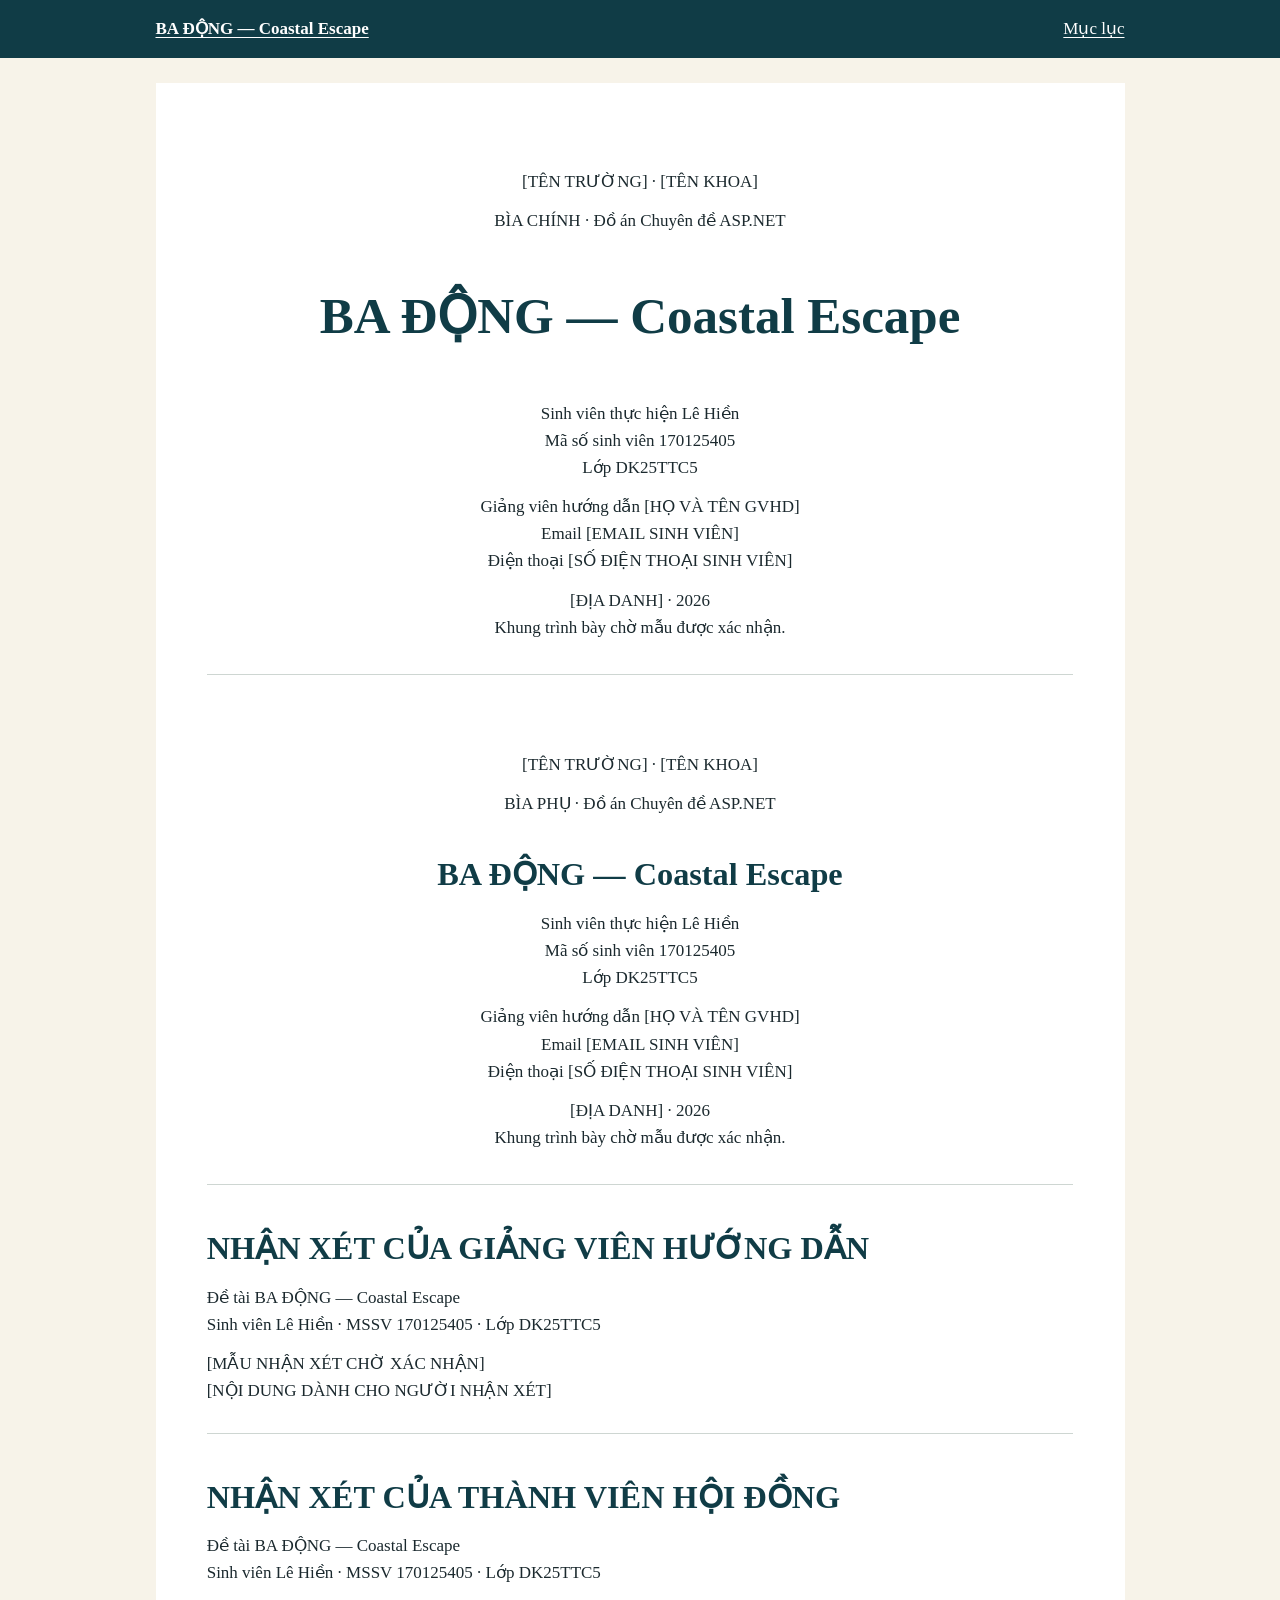
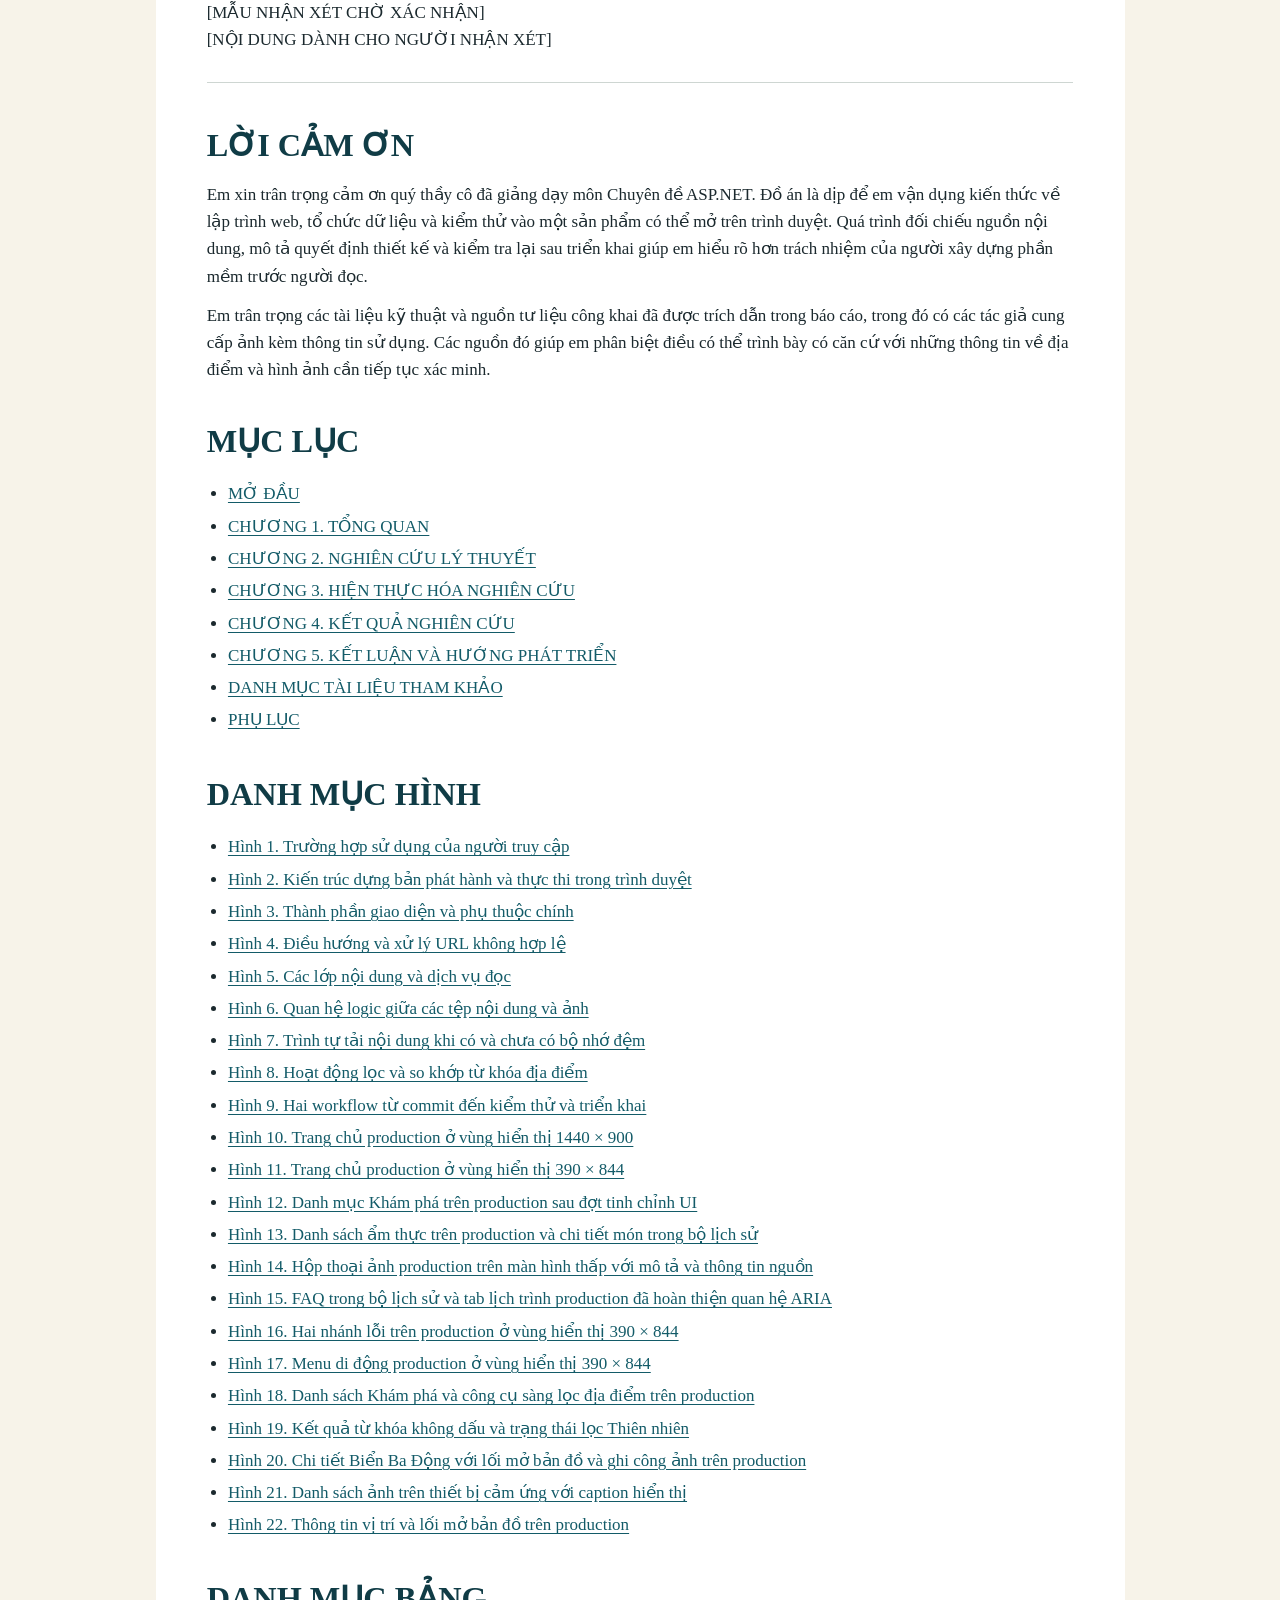
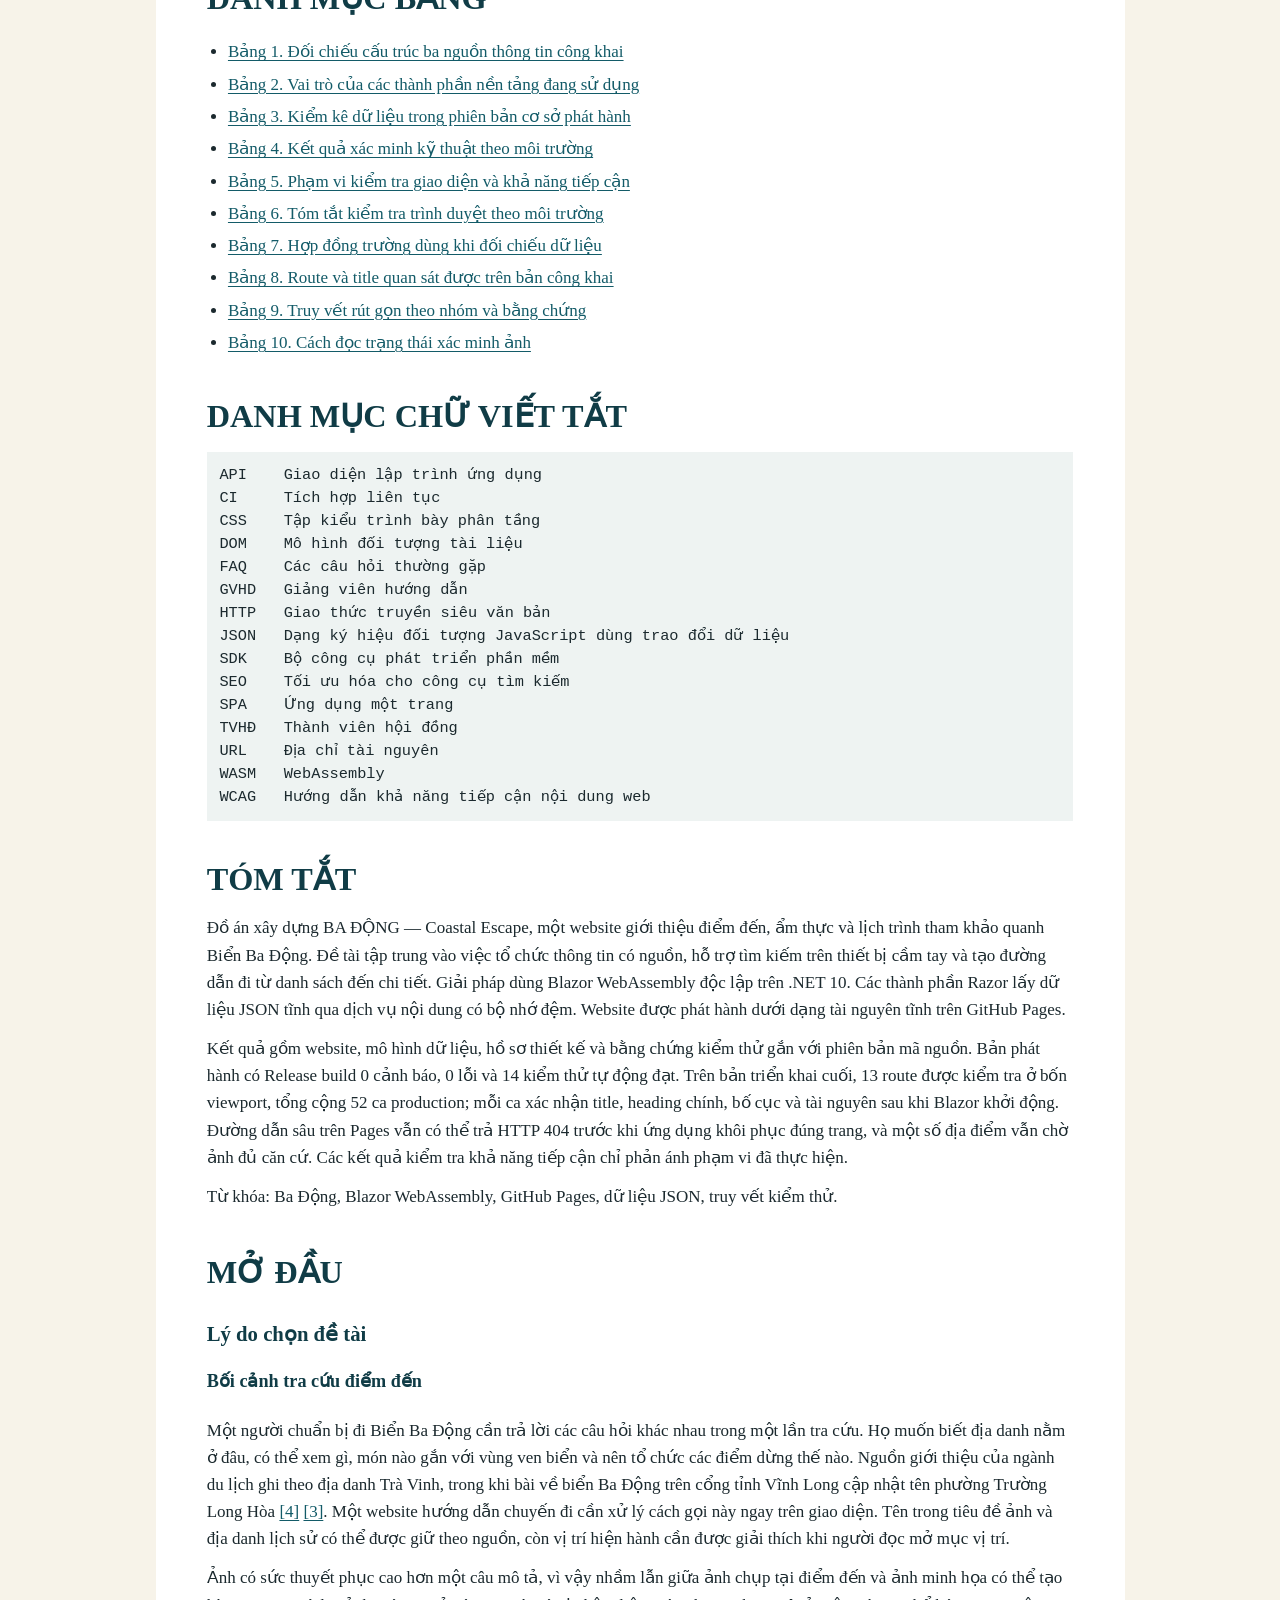
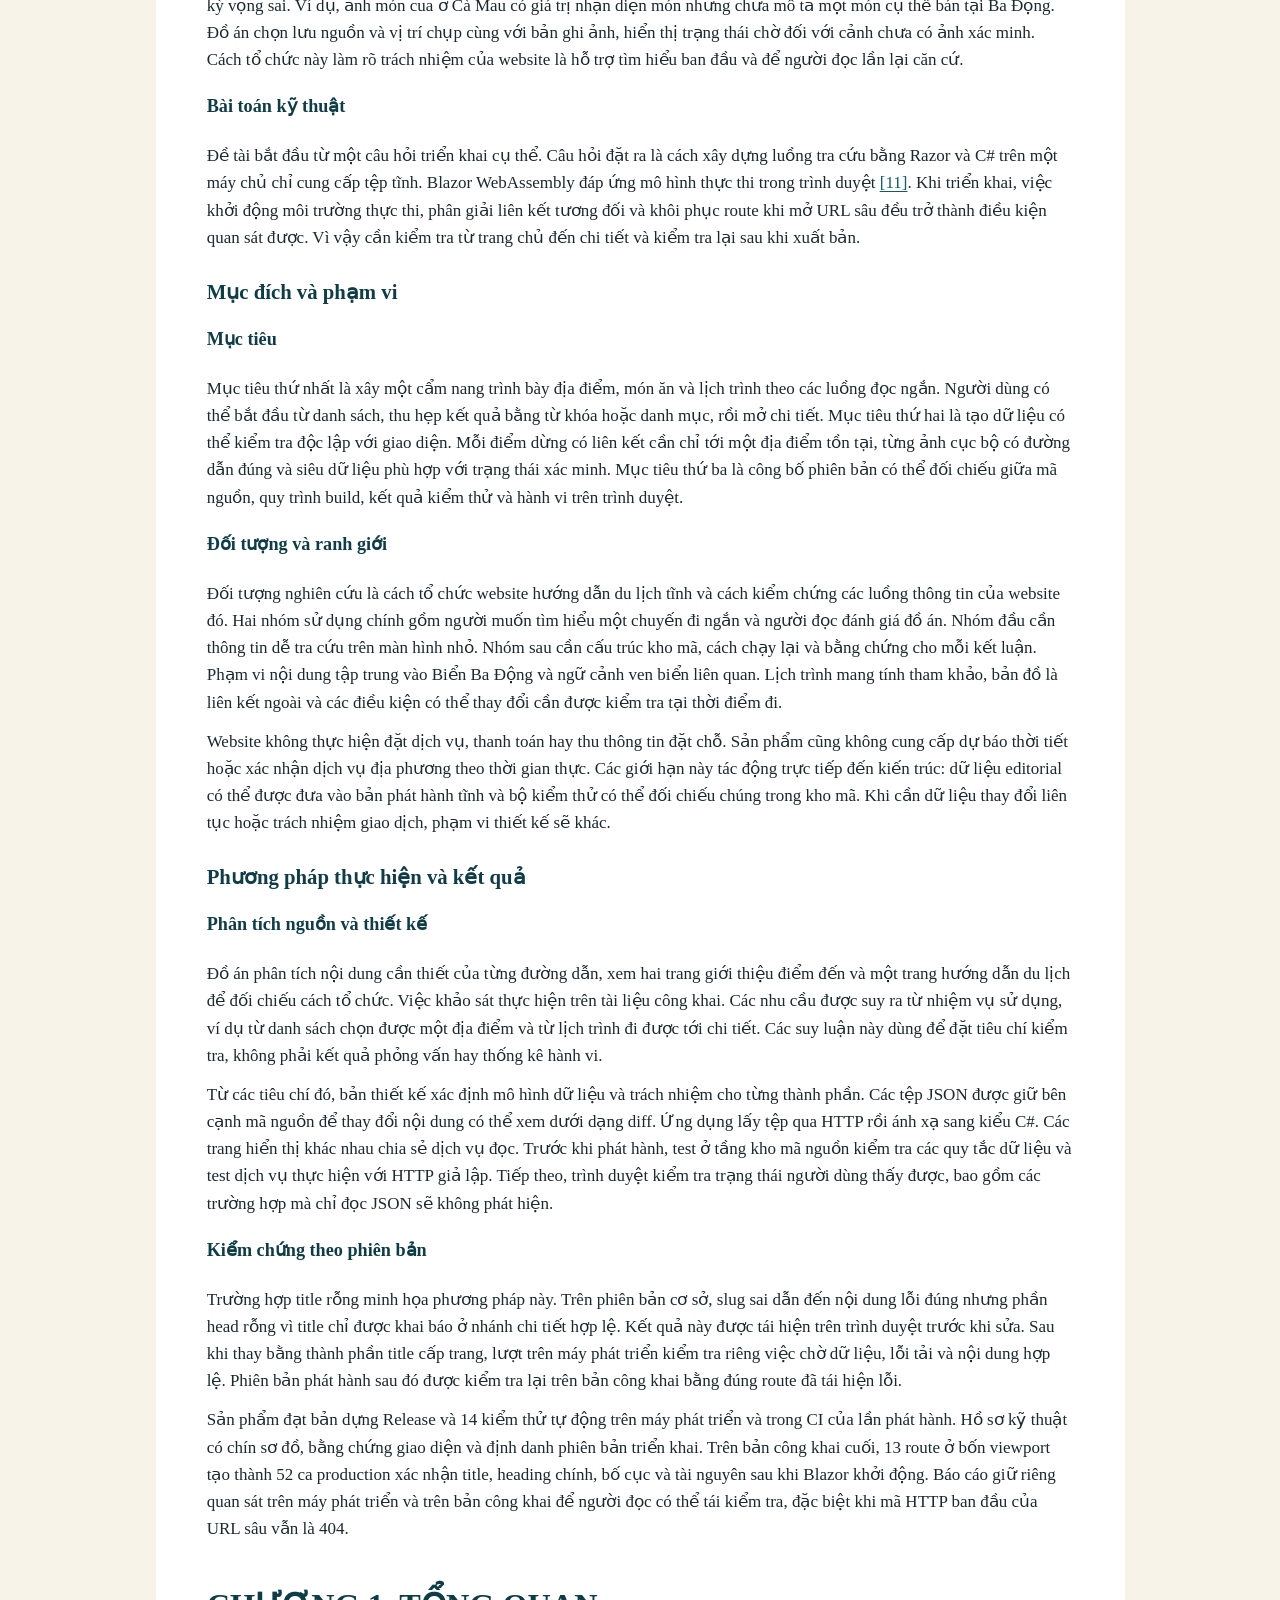
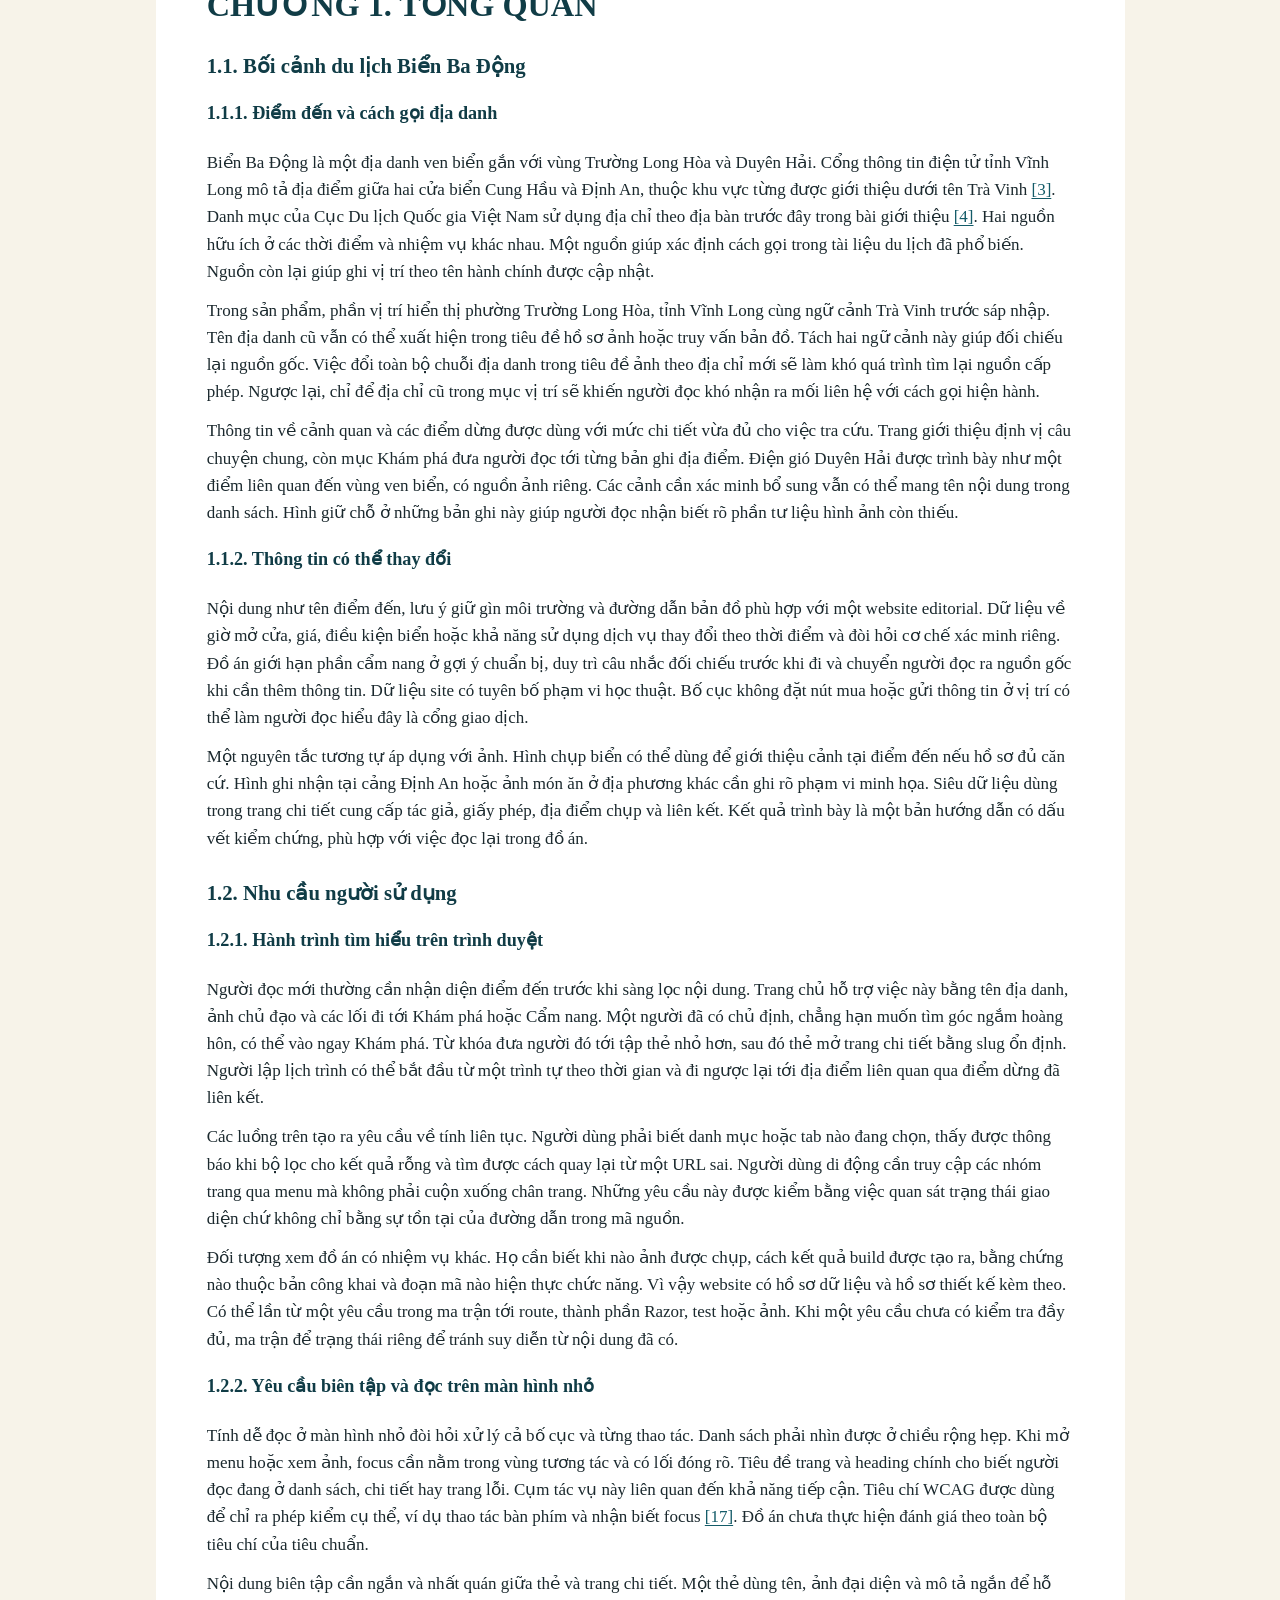
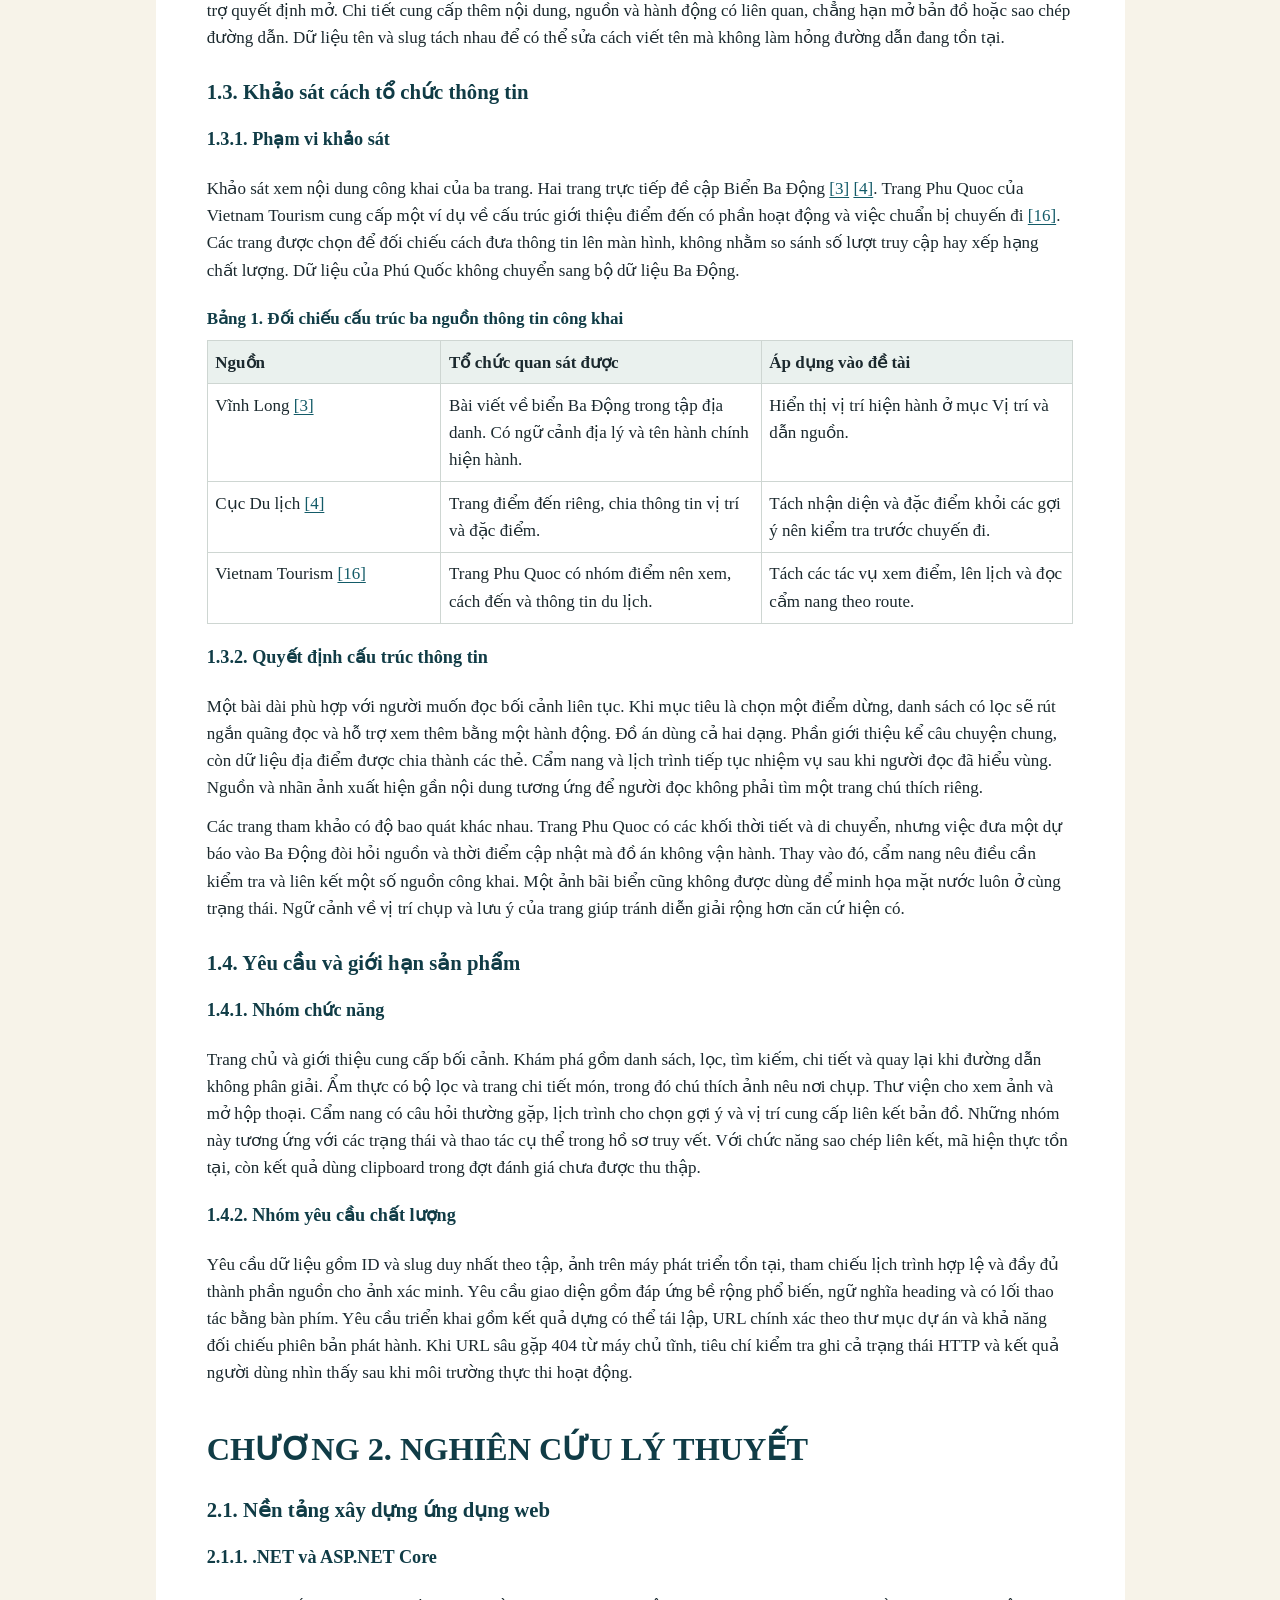
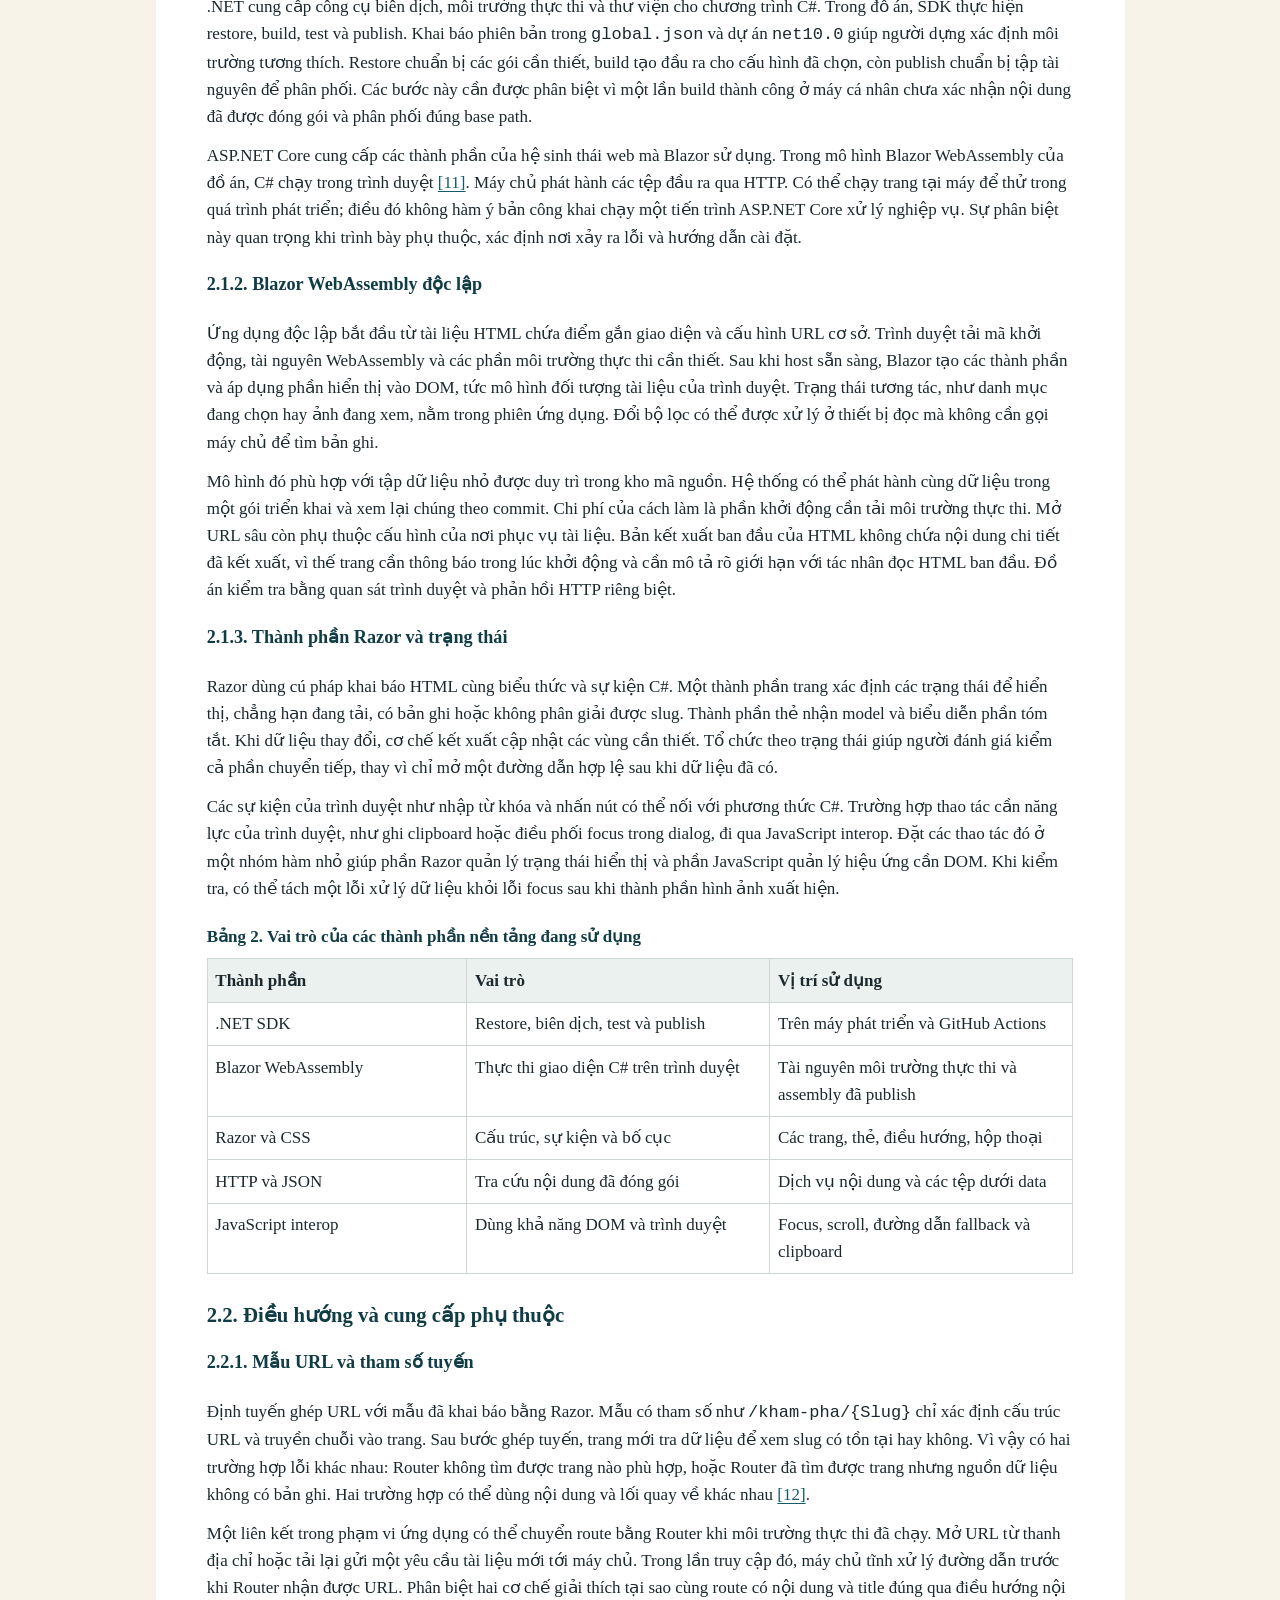
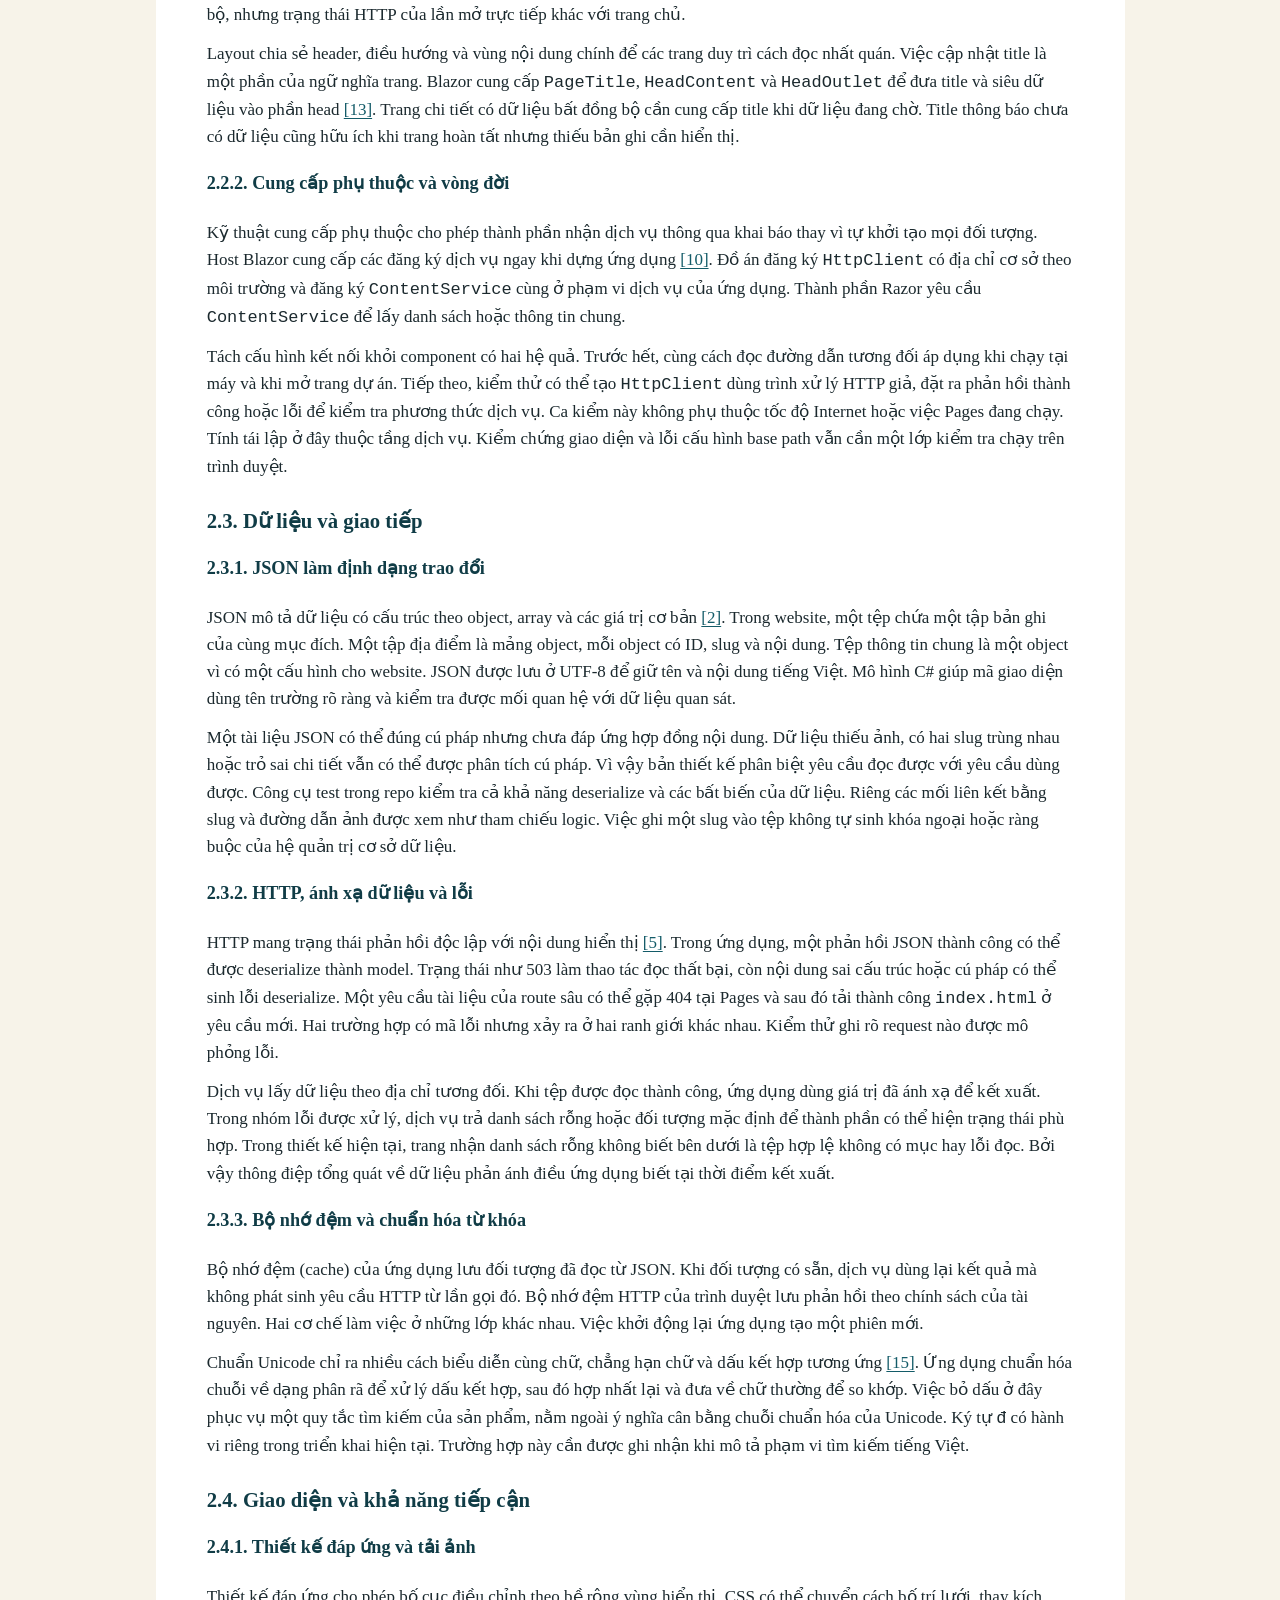
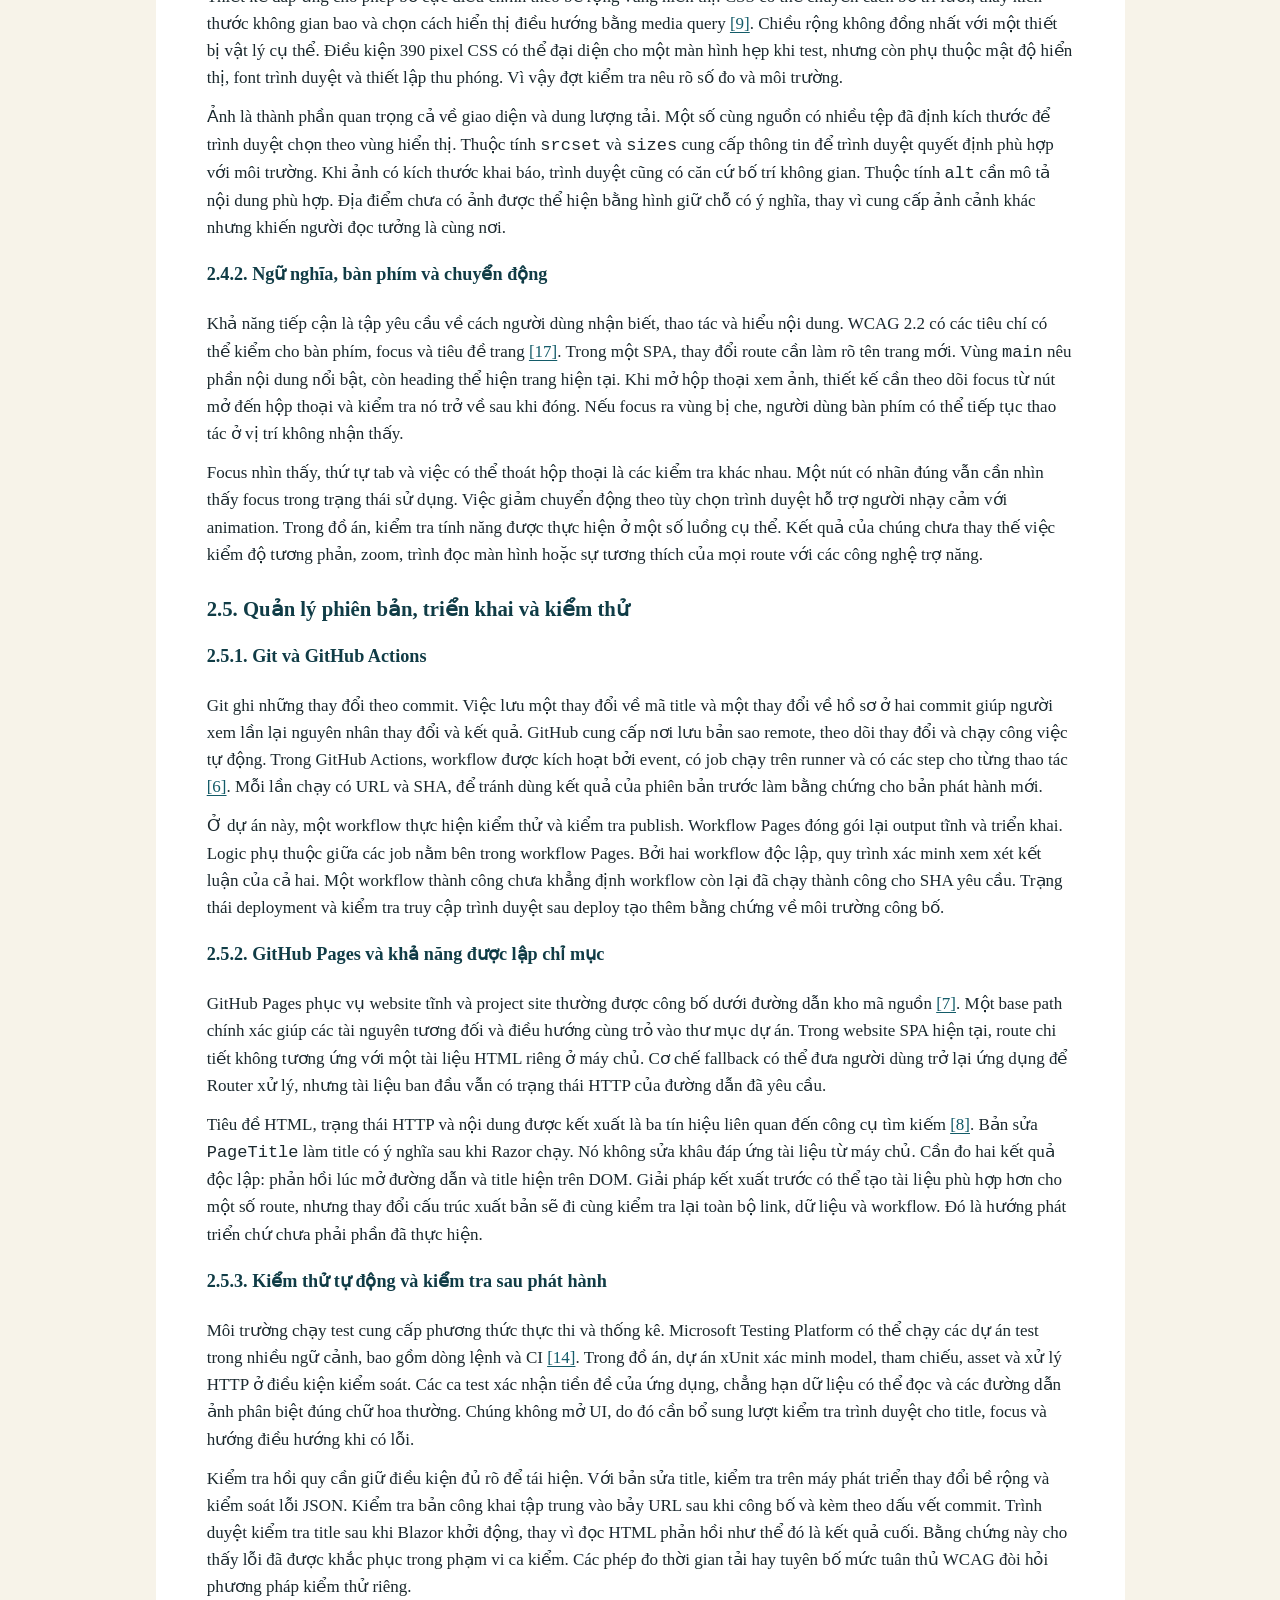
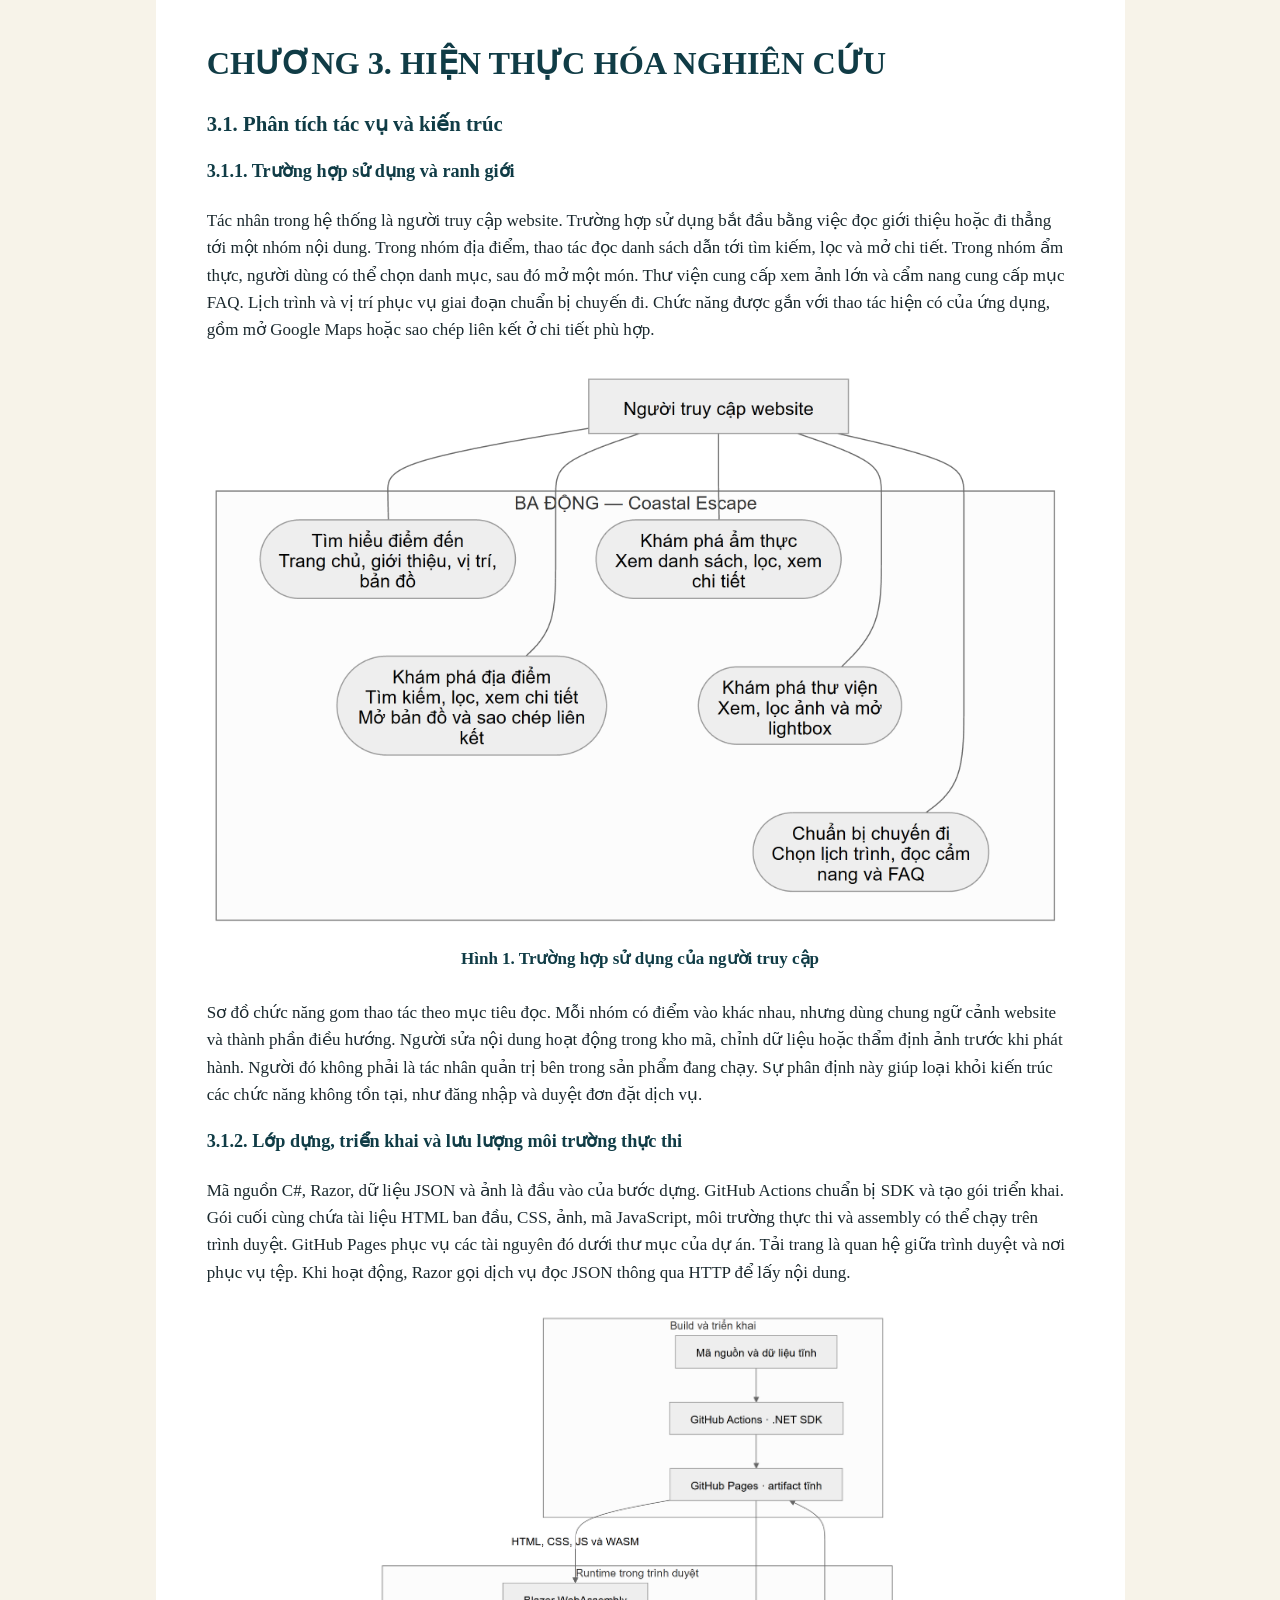
==== commit 74b13f9c: "docs(academic): synchronize thesis and evidence with final UI release" ====
--- a/thesis/html/index.html
+++ b/thesis/html/index.html
@@ -61,19 +61,19 @@
 <li><a href="#figure-7">Hình 7. Trình tự tải nội dung khi có và chưa có bộ nhớ đệm</a></li>
 <li><a href="#figure-8">Hình 8. Hoạt động lọc và so khớp từ khóa địa điểm</a></li>
 <li><a href="#figure-9">Hình 9. Hai workflow từ commit đến kiểm thử và triển khai</a></li>
-<li><a href="#figure-10">Hình 10. Trang chủ ở vùng hiển thị 1440 × 900, bản Release tại máy</a></li>
-<li><a href="#figure-11">Hình 11. Trang chủ ở hai vùng hiển thị 768 × 900 và 390 × 844</a></li>
-<li><a href="#figure-12">Hình 12. Trạng thái không có kết quả và nút xóa bộ lọc</a></li>
-<li><a href="#figure-13">Hình 13. Danh sách và chi tiết ẩm thực trong bản trên máy phát triển</a></li>
-<li><a href="#figure-14">Hình 14. Hộp thoại ảnh lớn với mô tả và thông tin nguồn</a></li>
-<li><a href="#figure-15">Hình 15. FAQ đang mở và lịch trình thứ hai được chọn</a></li>
-<li><a href="#figure-16">Hình 16. Hai nhánh lỗi trên nội dung trang trên máy phát triển</a></li>
-<li><a href="#figure-17">Hình 17. Menu di động ở vùng hiển thị 390 × 844</a></li>
-<li><a href="#figure-18">Hình 18. Danh sách Khám phá và công cụ sàng lọc địa điểm</a></li>
+<li><a href="#figure-10">Hình 10. Trang chủ production ở vùng hiển thị 1440 × 900</a></li>
+<li><a href="#figure-11">Hình 11. Trang chủ production ở vùng hiển thị 390 × 844</a></li>
+<li><a href="#figure-12">Hình 12. Danh mục Khám phá trên production sau đợt tinh chỉnh UI</a></li>
+<li><a href="#figure-13">Hình 13. Danh sách ẩm thực trên production và chi tiết món trong bộ lịch sử</a></li>
+<li><a href="#figure-14">Hình 14. Hộp thoại ảnh production trên màn hình thấp với mô tả và thông tin nguồn</a></li>
+<li><a href="#figure-15">Hình 15. FAQ trong bộ lịch sử và tab lịch trình production đã hoàn thiện quan hệ ARIA</a></li>
+<li><a href="#figure-16">Hình 16. Hai nhánh lỗi trên production ở vùng hiển thị 390 × 844</a></li>
+<li><a href="#figure-17">Hình 17. Menu di động production ở vùng hiển thị 390 × 844</a></li>
+<li><a href="#figure-18">Hình 18. Danh sách Khám phá và công cụ sàng lọc địa điểm trên production</a></li>
 <li><a href="#figure-19">Hình 19. Kết quả từ khóa không dấu và trạng thái lọc Thiên nhiên</a></li>
-<li><a href="#figure-20">Hình 20. Chi tiết Biển Ba Động với lối mở bản đồ và ghi công ảnh</a></li>
-<li><a href="#figure-21">Hình 21. Danh sách ảnh trước khi mở lightbox</a></li>
-<li><a href="#figure-22">Hình 22. Thông tin vị trí và lối mở bản đồ</a></li></ul></nav>
+<li><a href="#figure-20">Hình 20. Chi tiết Biển Ba Động với lối mở bản đồ và ghi công ảnh trên production</a></li>
+<li><a href="#figure-21">Hình 21. Danh sách ảnh trên thiết bị cảm ứng với caption hiển thị</a></li>
+<li><a href="#figure-22">Hình 22. Thông tin vị trí và lối mở bản đồ trên production</a></li></ul></nav>
 <h2 id="00-front-8">DANH MỤC BẢNG</h2>
 <nav aria-label="Danh mục bảng"><ul><li><a href="#table-1">Bảng 1. Đối chiếu cấu trúc ba nguồn thông tin công khai</a></li>
 <li><a href="#table-2">Bảng 2. Vai trò của các thành phần nền tảng đang sử dụng</a></li>
@@ -103,7 +103,7 @@
 WCAG   Hướng dẫn khả năng tiếp cận nội dung web</pre>
 <h2 id="00-front-12">TÓM TẮT</h2>
 <p>Đồ án xây dựng BA ĐỘNG — Coastal Escape, một website giới thiệu điểm đến, ẩm thực và lịch trình tham khảo quanh Biển Ba Động. Đề tài tập trung vào việc tổ chức thông tin có nguồn, hỗ trợ tìm kiếm trên thiết bị cầm tay và tạo đường dẫn đi từ danh sách đến chi tiết. Giải pháp dùng Blazor WebAssembly độc lập trên .NET 10. Các thành phần Razor lấy dữ liệu JSON tĩnh qua dịch vụ nội dung có bộ nhớ đệm. Website được phát hành dưới dạng tài nguyên tĩnh trên GitHub Pages.</p>
-<p>Kết quả gồm website, mô hình dữ liệu, hồ sơ thiết kế và bằng chứng kiểm thử gắn với phiên bản mã nguồn. Bản phát hành có Release build 0 cảnh báo, 0 lỗi và 14 kiểm thử tự động đạt. Bảy đường dẫn trên bản triển khai có tiêu đề đúng sau khi Blazor khởi động. Tương tác và bố cục ở bốn chiều rộng được kiểm tra riêng trên máy phát triển. Đường dẫn sâu trên Pages vẫn có thể trả HTTP 404 trước khi ứng dụng khôi phục đúng trang, và một số địa điểm vẫn chờ ảnh đủ căn cứ. Các kết quả kiểm tra khả năng tiếp cận chỉ phản ánh phạm vi đã thực hiện.</p>
+<p>Kết quả gồm website, mô hình dữ liệu, hồ sơ thiết kế và bằng chứng kiểm thử gắn với phiên bản mã nguồn. Bản phát hành có Release build 0 cảnh báo, 0 lỗi và 14 kiểm thử tự động đạt. Trên bản triển khai cuối, 13 route được kiểm tra ở bốn viewport, tổng cộng 52 ca production; mỗi ca xác nhận title, heading chính, bố cục và tài nguyên sau khi Blazor khởi động. Đường dẫn sâu trên Pages vẫn có thể trả HTTP 404 trước khi ứng dụng khôi phục đúng trang, và một số địa điểm vẫn chờ ảnh đủ căn cứ. Các kết quả kiểm tra khả năng tiếp cận chỉ phản ánh phạm vi đã thực hiện.</p>
 <p>Từ khóa: Ba Động, Blazor WebAssembly, GitHub Pages, dữ liệu JSON, truy vết kiểm thử.</p>
 </section>
 <section class="chapter">
@@ -126,7 +126,7 @@
 <p>Từ các tiêu chí đó, bản thiết kế xác định mô hình dữ liệu và trách nhiệm cho từng thành phần. Các tệp JSON được giữ bên cạnh mã nguồn để thay đổi nội dung có thể xem dưới dạng diff. Ứng dụng lấy tệp qua HTTP rồi ánh xạ sang kiểu C#. Các trang hiển thị khác nhau chia sẻ dịch vụ đọc. Trước khi phát hành, test ở tầng kho mã nguồn kiểm tra các quy tắc dữ liệu và test dịch vụ thực hiện với HTTP giả lập. Tiếp theo, trình duyệt kiểm tra trạng thái người dùng thấy được, bao gồm các trường hợp mà chỉ đọc JSON sẽ không phát hiện.</p>
 <h4 id="10-introduction-18">Kiểm chứng theo phiên bản</h4>
 <p>Trường hợp title rỗng minh họa phương pháp này. Trên phiên bản cơ sở, slug sai dẫn đến nội dung lỗi đúng nhưng phần head rỗng vì title chỉ được khai báo ở nhánh chi tiết hợp lệ. Kết quả này được tái hiện trên trình duyệt trước khi sửa. Sau khi thay bằng thành phần title cấp trang, lượt trên máy phát triển kiểm tra riêng việc chờ dữ liệu, lỗi tải và nội dung hợp lệ. Phiên bản phát hành sau đó được kiểm tra lại trên bản công khai bằng đúng route đã tái hiện lỗi.</p>
-<p>Sản phẩm đạt bản dựng Release và 14 kiểm thử tự động trên máy phát triển và trong CI của lần phát hành. Hồ sơ kỹ thuật có chín sơ đồ, bằng chứng giao diện và định danh phiên bản triển khai. Bảy ca trên bản công khai xác nhận tiêu đề sau khi Blazor khởi động. Báo cáo giữ riêng quan sát trên máy phát triển và trên bản công khai để người đọc có thể tái kiểm tra, đặc biệt khi mã HTTP ban đầu của URL sâu vẫn là 404.</p>
+<p>Sản phẩm đạt bản dựng Release và 14 kiểm thử tự động trên máy phát triển và trong CI của lần phát hành. Hồ sơ kỹ thuật có chín sơ đồ, bằng chứng giao diện và định danh phiên bản triển khai. Trên bản công khai cuối, 13 route ở bốn viewport tạo thành 52 ca production xác nhận title, heading chính, bố cục và tài nguyên sau khi Blazor khởi động. Báo cáo giữ riêng quan sát trên máy phát triển và trên bản công khai để người đọc có thể tái kiểm tra, đặc biệt khi mã HTTP ban đầu của URL sâu vẫn là 404.</p>
 </section>
 <section class="chapter">
 <h2 id="20-overview-1">CHƯƠNG 1. TỔNG QUAN</h2>
@@ -297,7 +297,7 @@
 <h3 id="40-implementation-51">3.5. Hộp thoại, menu và triển khai</h3>
 <h4 id="40-implementation-52">3.5.1. Focus và tương tác</h4>
 <p>Menu di động và lightbox có cơ chế lưu vị trí focus ban đầu, điều phối focus khi mở, giới hạn vòng tab khi hộp thoại hoạt động và trả focus khi đóng. Khóa cuộn được áp dụng cho body trong thời gian hộp thoại mở. Khi kích hoạt Escape, ứng dụng điều phối việc đóng từ trạng thái UI. Lightbox còn phản hồi phím mũi tên để đổi ảnh. Mã Razor quyết định ảnh đang xem và việc mở/đóng; mã JavaScript áp dụng thao tác cần trạng thái DOM.</p>
-<p>Tương tác ở các nhóm nội dung khác dùng phần tử ngữ nghĩa và thuộc tính ARIA tương ứng. FAQ mở rộng nội dung khi người dùng kích hoạt nút. Lịch trình có trạng thái tab đang chọn để phân biệt trình tự được xem. Trang cung cấp chỉ dẫn focus cho điều hướng và CSS điều chỉnh animation khi người dùng yêu cầu giảm chuyển động. Những cơ chế cụ thể giúp kiểm tester xác định thuộc tính quan sát được, chẳng hạn trạng thái của tab thứ hai sau khi nhấn Enter.</p>
+<p>Tương tác ở các nhóm nội dung khác dùng phần tử ngữ nghĩa và thuộc tính ARIA tương ứng. FAQ mở rộng nội dung khi người dùng kích hoạt nút. Mỗi tab lịch trình có <code>aria-controls</code> trỏ tới một panel tồn tại; panel không chọn mang thuộc tính <code>hidden</code>, còn panel hoạt động có <code>aria-labelledby</code> trỏ lại tab. Roving <code>tabindex</code> giữ một tab trong thứ tự Tab. ArrowLeft, ArrowRight, Home và End đổi lựa chọn mà không làm cuộn trang; Tab và Shift+Tab vẫn hoạt động bình thường. Trang còn cung cấp chỉ dẫn focus cho điều hướng và CSS điều chỉnh animation khi người dùng yêu cầu giảm chuyển động.</p>
 <h4 id="40-implementation-55">3.5.2. Build, publish và đường dẫn triển khai</h4>
 <p>Workflow CI chạy restore app và project test, dựng bản Release, test và publish để kiểm tra cấu hình relinking của WebAssembly. Workflow Pages dùng SDK .NET 10 và workload wasm-tools, dựng output, áp dụng base path và các token triển khai. Job deploy nhận gói triển khai từ job build của cùng workflow. Hai workflow có thể chạy song song khi push <code>main</code>, nên kết luận của từng lần chạy được lưu riêng khi phát hành.</p>
 <figure id="figure-9"><div class="figure-images"><img src="../../docs/diagrams/rendered/deployment.png" alt="Hai workflow từ commit đến kiểm thử và triển khai" loading="lazy"></div><figcaption>Hình 9. Hai workflow từ commit đến kiểm thử và triển khai</figcaption></figure>
@@ -307,10 +307,10 @@
 <h2 id="50-results-1">CHƯƠNG 4. KẾT QUẢ NGHIÊN CỨU</h2>
 <h3 id="50-results-2">4.1. Môi trường và nguyên tắc đánh giá</h3>
 <h4 id="50-results-3">4.1.1. Phạm vi theo mốc phiên bản</h4>
-<p>Phiên bản cơ sở trước khi sửa tiêu đề là <code>955956b</code>. Bản sửa được dựng và kiểm tra trên máy phát triển trước khi phát hành. Các ảnh trong báo cáo ghi lại lần kiểm tra này. Sau khi phát hành, em đối chiếu hai lần chạy trên GitHub Actions với mã <code>463da37</code> và kiểm tra lại các đường dẫn trên website công khai.</p>
-<p>Ảnh giao diện trong chương và phụ lục chụp từ bản Release trên máy phát triển ngày 25/11/2026. Chúng cho thấy trạng thái hiển thị và tương tác đã quan sát trên môi trường đó. Các mục nói về bản công khai dựa vào kiểm tra sau deployment. Đợt đó đọc phản hồi HTTP, trạng thái DOM và yêu cầu tài nguyên; không dùng ảnh trên máy phát triển để suy ra kết quả ở bản công khai. Cách ghi này cũng giữ được ý nghĩa của ảnh được chụp trong lúc giao diện có active tab hoặc đang ở trạng thái lỗi.</p>
+<p>Phiên bản cơ sở trước khi sửa tiêu đề là <code>955956b</code>. Mốc <code>463da37</code> ngày 25/11/2026 giữ kết quả của đợt title và hồ sơ học thuật ban đầu. Đợt tinh chỉnh UI sau đó đi qua PR #2, gồm commit giao diện <code>8060028</code>, commit hoàn thiện quan hệ tab/panel <code>399393e</code> và merge commit sản phẩm cuối <code>1c04cb1</code>. Các kết quả CI và production cuối trong chương này chỉ dùng run gắn với merge commit đó.</p>
+<p>Bộ 18 ảnh ngày 25/11/2026 tiếp tục là bằng chứng lịch sử của bản Release trên máy phát triển. Sau deployment cuối, em tạo thêm 13 ảnh production gắn hậu tố <code>1c04cb1</code>. Hai bộ không thay thế lẫn nhau. Các kết luận production dựa trên phản hồi HTTP, trạng thái DOM, yêu cầu tài nguyên và ảnh chụp mới; ảnh lịch sử chỉ được giữ ở những phần mô tả đúng đợt kiểm tra trước đó.</p>
 <h4 id="50-results-6">4.1.2. Kiểm tra dữ liệu và dịch vụ</h4>
-<p>Hai project restore thành công với SDK 10.0.100 trong kiểm tra trước phát hành. Bản app Release có 0 cảnh báo và 0 lỗi. Kết quả 14 test đạt được xác minh trong máy phát triển và log CI đúng SHA phát hành. Kiểm tra JSON độc lập đọc tám tệp hợp lệ. Các test bao gồm xác minh model, file ảnh, siêu dữ liệu trạng thái, tham chiếu điểm dừng và hành vi tải HTTP. Kết quả test dùng đúng phạm vi từng ca.</p>
+<p>Hai project restore thành công với SDK 10.0.100 trong kiểm tra trước phát hành. Bản app Release có 0 cảnh báo và 0 lỗi. Kết quả 14 test được xác minh trong máy phát triển và CI <code>45738100708</code> đúng SHA <code>1c04cb1</code>. CI còn cài workload <code>wasm-tools</code>, relink môi trường thực thi, biên dịch native assets và chạy <code>wasm-opt</code>. Kiểm tra JSON đọc tám tệp hợp lệ. Các test bao gồm model, file ảnh, siêu dữ liệu trạng thái, tham chiếu điểm dừng và hành vi tải HTTP.</p>
 <table id="table-4"><caption>Bảng 4. Kết quả xác minh kỹ thuật theo môi trường</caption>
 <colgroup>
 <col style="width:38%">
@@ -327,47 +327,47 @@
 <h3 id="50-results-10">4.2. Kết quả giao diện và chức năng</h3>
 <h4 id="50-results-11">4.2.1. Trang chủ ở các kích thước</h4>
 <p>Ở desktop, vùng chính của trang chủ đặt ảnh và thông điệp nhận diện cùng các lối đi nổi bật. Người đọc có thể chuyển mục bằng điều hướng phía trên. Trong các ảnh tablet và mobile, kích thước cột và cách đưa menu thay đổi để sử dụng được chiều rộng hẹp. Hai chế độ vẫn giữ mục tiêu nhận diện trang và đi tiếp sang nội dung chính. Ảnh chủ đạo dùng tài nguyên đã xác minh của Biển Ba Động <a class="citation" href="#ref-ba-dong-photo">[1]</a>. Hình minh họa bố cục trên thiết bị giả lập, không đại diện cho số liệu khả dụng của tập người dùng.</p>
-<figure id="figure-10"><div class="figure-images"><img src="../../docs/evidence/screenshots/01-home-desktop.png" alt="Trang chủ ở vùng hiển thị 1440 × 900, bản Release tại máy" loading="lazy"></div><figcaption>Hình 10. Trang chủ ở vùng hiển thị 1440 × 900, bản Release tại máy</figcaption></figure>
-<figure id="figure-11"><div class="figure-images"><img src="../../docs/evidence/screenshots/02-home-tablet.png" alt="Trang chủ ở hai vùng hiển thị 768 × 900 và 390 × 844, ảnh 1" loading="lazy"><img src="../../docs/evidence/screenshots/03-home-mobile.png" alt="Trang chủ ở hai vùng hiển thị 768 × 900 và 390 × 844, ảnh 2" loading="lazy"></div><figcaption>Hình 11. Trang chủ ở hai vùng hiển thị 768 × 900 và 390 × 844</figcaption></figure>
+<figure id="figure-10"><div class="figure-images"><img src="../../docs/evidence/screenshots/release-1c04cb1/01-home-desktop-1c04cb1.png" alt="Trang chủ production ở vùng hiển thị 1440 × 900" loading="lazy"></div><figcaption>Hình 10. Trang chủ production ở vùng hiển thị 1440 × 900</figcaption></figure>
+<figure id="figure-11"><div class="figure-images"><img src="../../docs/evidence/screenshots/release-1c04cb1/02-home-mobile-1c04cb1.png" alt="Trang chủ production ở vùng hiển thị 390 × 844" loading="lazy"></div><figcaption>Hình 11. Trang chủ production ở vùng hiển thị 390 × 844</figcaption></figure>
 <p>Menu mobile được kiểm bằng thao tác phím. Trong đợt trên máy phát triển, Enter mở menu, nhìn thấy focus vào nút đóng, và Tab cùng Shift+Tab chuyển vòng trong dialog. Escape đóng menu và trở về nút ban đầu. Body khóa cuộn khi hộp thoại mở. Khi giả lập giảm chuyển động, thời lượng animation hero quan sát còn 0,01 ms. Ảnh menu ở Phụ lục E giúp đối chiếu bố cục, còn kết quả focus dựa trên kiểm tra DOM và thao tác, vì một ảnh tĩnh không chứng minh thứ tự tác vụ.</p>
 <h4 id="50-results-16">4.2.2. Danh sách địa điểm và tìm kiếm</h4>
 <p>Người đọc mở Khám phá để thấy các thẻ địa điểm và các điều khiển. Khi nhập hoàng hôn và hoang hon, kiểm tra ghi nhận cùng một thẻ <code>goc-ngam-hoang-hon</code>. Khi lọc Thiên nhiên, tập kết quả thu hẹp và vẫn còn mục. Khi dùng một chuỗi không khớp, vùng kết quả rỗng đưa ra cách xóa bộ lọc. Sau khi xóa, bảy thẻ xuất hiện. Phép kiểm giữ ba giai đoạn tách nhau: xác nhận lọc đúng, nhận thấy trạng thái rỗng, rồi xác nhận có thể khôi phục danh sách.</p>
-<figure id="figure-12"><div class="figure-images"><img src="../../docs/evidence/screenshots/08-explore-empty.png" alt="Trạng thái không có kết quả và nút xóa bộ lọc" loading="lazy"></div><figcaption>Hình 12. Trạng thái không có kết quả và nút xóa bộ lọc</figcaption></figure>
+<figure id="figure-12"><div class="figure-images"><img src="../../docs/evidence/screenshots/release-1c04cb1/04-explore-1c04cb1.png" alt="Danh mục Khám phá trên production sau đợt tinh chỉnh UI" loading="lazy"></div><figcaption>Hình 12. Danh mục Khám phá trên production sau đợt tinh chỉnh UI</figcaption></figure>
 <p>Kiểm tra hỗ trợ bỏ dấu vẫn có giới hạn. Kết quả cho hai truy vấn đã nêu khớp, còn thuật toán không ánh xạ riêng đ/d. Một test dùng từ có đ và một test dùng dấu kết hợp sẽ đánh giá hai khía cạnh khác nhau. Mục truy vết của tìm kiếm vì vậy ở trạng thái một phần. Ảnh danh sách, kết quả tìm kiếm, danh mục đã chọn và chi tiết địa điểm nằm ở Phụ lục E.</p>
 <p>Chi tiết địa điểm giữ lối mở bản đồ và nguồn ảnh. Khi đi từ thẻ trong danh sách, slug được giữ trong URL và title. Trong kiểm tra bản công khai, đường dẫn từ trang lỗi về danh sách cho phép mở lại Biển Ba Động và tải lại trang chi tiết. Giao diện có chức năng sao chép liên kết, nhưng việc đọc lại giá trị thật từ clipboard chưa có ca xác minh trong đợt này.</p>
 <h4 id="50-results-21">4.2.3. Ẩm thực và thư viện</h4>
 <p>Mục Ẩm thực có bốn món ở trạng thái ban đầu. Ở trên máy phát triển, bộ lọc Hải sản giảm từ bốn xuống một món, và nút Tất cả khôi phục bốn mục. Chi tiết Cua biển có tên món trong title và nhãn xuất xứ trong phần ảnh. Nội dung không dùng ảnh tham chiếu làm bằng chứng về món được bán tại Ba Động. Hai trạng thái danh sách và chi tiết được chụp riêng để có thể xem lại ngữ cảnh.</p>
-<figure id="figure-13"><div class="figure-images"><img src="../../docs/evidence/screenshots/10-cuisine.png" alt="Danh sách và chi tiết ẩm thực trong bản trên máy phát triển, ảnh 1" loading="lazy"><img src="../../docs/evidence/screenshots/11-food-detail.png" alt="Danh sách và chi tiết ẩm thực trong bản trên máy phát triển, ảnh 2" loading="lazy"></div><figcaption>Hình 13. Danh sách và chi tiết ẩm thực trong bản trên máy phát triển</figcaption></figure>
+<figure id="figure-13"><div class="figure-images"><img src="../../docs/evidence/screenshots/release-1c04cb1/06-cuisine-1c04cb1.png" alt="Danh sách ẩm thực trên production và chi tiết món trong bộ lịch sử, ảnh 1" loading="lazy"><img src="../../docs/evidence/screenshots/11-food-detail.png" alt="Danh sách ẩm thực trên production và chi tiết món trong bộ lịch sử, ảnh 2" loading="lazy"></div><figcaption>Hình 13. Danh sách ẩm thực trên production và chi tiết món trong bộ lịch sử</figcaption></figure>
 <p>Thư viện cho phép mở ảnh lớn và đọc chú thích. Ở ca kiểm tra bàn phím trên máy phát triển, Enter từ thẻ mở hộp thoại. Mũi tên phải đổi ảnh và mũi tên trái khôi phục ảnh ban đầu. Escape đóng và trả focus về thẻ. Điều này xác nhận thao tác đã kiểm và lối trở về tương tác sau khi xem ảnh. Nguồn và giấy phép vẫn xuất hiện trong vùng caption của hộp thoại.</p>
-<figure id="figure-14"><div class="figure-images"><img src="../../docs/evidence/screenshots/13-gallery-lightbox.png" alt="Hộp thoại ảnh lớn với mô tả và thông tin nguồn" loading="lazy"></div><figcaption>Hình 14. Hộp thoại ảnh lớn với mô tả và thông tin nguồn</figcaption></figure>
+<figure id="figure-14"><div class="figure-images"><img src="../../docs/evidence/screenshots/release-1c04cb1/08-lightbox-1c04cb1.png" alt="Hộp thoại ảnh production trên màn hình thấp với mô tả và thông tin nguồn" loading="lazy"></div><figcaption>Hình 14. Hộp thoại ảnh production trên màn hình thấp với mô tả và thông tin nguồn</figcaption></figure>
 <h4 id="50-results-26">4.2.4. Cẩm nang, lịch trình và vị trí</h4>
 <p>Cẩm nang để người đọc mở câu hỏi thường gặp và xem câu trả lời trong trang. Lượt trên máy phát triển kích hoạt FAQ bằng Enter và đọc đáp án hiển thị. Với lịch trình, lựa chọn tab thứ hai đưa bố cục sang gợi ý hai ngày và thuộc tính <code>aria-selected</code> trở thành true. Tham chiếu slug từ điểm dừng được luồng test dữ liệu kiểm tra. Kết hợp hai lớp kiểm tra giúp xác nhận cả thao tác chọn và tiền đề của đường dẫn.</p>
-<figure id="figure-15"><div class="figure-images"><img src="../../docs/evidence/screenshots/14-guide-faq.png" alt="FAQ đang mở và lịch trình thứ hai được chọn, ảnh 1" loading="lazy"><img src="../../docs/evidence/screenshots/15-itinerary.png" alt="FAQ đang mở và lịch trình thứ hai được chọn, ảnh 2" loading="lazy"></div><figcaption>Hình 15. FAQ đang mở và lịch trình thứ hai được chọn</figcaption></figure>
+<figure id="figure-15"><div class="figure-images"><img src="../../docs/evidence/screenshots/14-guide-faq.png" alt="FAQ trong bộ lịch sử và tab lịch trình production đã hoàn thiện quan hệ ARIA, ảnh 1" loading="lazy"><img src="../../docs/evidence/screenshots/release-1c04cb1/09-itinerary-tabs-1c04cb1.png" alt="FAQ trong bộ lịch sử và tab lịch trình production đã hoàn thiện quan hệ ARIA, ảnh 2" loading="lazy"></div><figcaption>Hình 15. FAQ trong bộ lịch sử và tab lịch trình production đã hoàn thiện quan hệ ARIA</figcaption></figure>
 <p>Mục Vị trí đặt thông tin hành chính và liên kết Google Maps cùng phần dẫn nguồn. URL bản đồ đi ra dịch vụ ngoài và được đối chiếu ở mốc kiểm tra đường dẫn. Lịch trình không ước lượng giờ di chuyển theo lưu lượng thực tế. Người dùng có thể dùng lối mở bản đồ như điểm bắt đầu và tự kiểm tra lại đường đi khi lên kế hoạch. Ảnh trang Vị trí ở Phụ lục E.</p>
 <h3 id="50-results-30">4.3. Hồi quy title, điều hướng và khả năng tiếp cận</h3>
 <h4 id="50-results-31">4.3.1. Phát hiện và sửa lỗi</h4>
 <p>Mở slug địa điểm sai ở phiên bản trước cho thấy heading lỗi đúng nhưng không có <code>head title</code>. Tái hiện trên máy phát triển cho kết quả tương tự. Kiểm tra mã cho thấy title nằm trong nhánh chỉ chạy khi có địa điểm. Sau khi sửa, title đứng ở cấp component. Ca chi tiết hợp lệ dùng tên thật, ca slug sai có thông báo cụ thể, và trong lúc tải trang cho biết đang tải nội dung.</p>
 <p>Kiểm tra trên máy phát triển gồm bảy đường dẫn ở bốn chiều rộng 320, 390, 768 và 1440 pixel CSS, tổng cộng 28 lượt. Các URL gồm chi tiết địa điểm hợp lệ, chi tiết địa điểm sai, danh sách món, chi tiết món hợp lệ, chi tiết món sai, trang lỗi có route rõ và URL không khớp mẫu. Mỗi lượt kiểm title, một thẻ title, một heading chính và một vùng main. Đợt trên máy phát triển còn có hai lần giữ request JSON rồi trả 503 để kiểm quá trình từ đang tải sang chưa có dữ liệu. Heading lỗi được quan sát sau phản hồi mô phỏng.</p>
-<figure id="figure-16"><div class="figure-images"><img src="../../docs/evidence/screenshots/17-invalid-destination.png" alt="Hai nhánh lỗi trên nội dung trang trên máy phát triển, ảnh 1" loading="lazy"><img src="../../docs/evidence/screenshots/18-not-found.png" alt="Hai nhánh lỗi trên nội dung trang trên máy phát triển, ảnh 2" loading="lazy"></div><figcaption>Hình 16. Hai nhánh lỗi trên nội dung trang trên máy phát triển</figcaption></figure>
+<figure id="figure-16"><div class="figure-images"><img src="../../docs/evidence/screenshots/release-1c04cb1/11-invalid-destination-1c04cb1.png" alt="Hai nhánh lỗi trên production ở vùng hiển thị 390 × 844, ảnh 1" loading="lazy"><img src="../../docs/evidence/screenshots/release-1c04cb1/12-not-found-1c04cb1.png" alt="Hai nhánh lỗi trên production ở vùng hiển thị 390 × 844, ảnh 2" loading="lazy"></div><figcaption>Hình 16. Hai nhánh lỗi trên production ở vùng hiển thị 390 × 844</figcaption></figure>
 <p>Ảnh thân trang giúp thấy lối đi khi gặp lỗi. Giá trị title đến từ kiểm tra DOM chứ không đọc từ ảnh. Sau khi sửa, ca chuyển từ trang lỗi về danh sách và mở lại trang hợp lệ giúp phát hiện title cũ còn sót lại khi đổi route. Phép kiểm tải lại là một trường hợp khác vì trình duyệt phải nhận phản hồi mới từ nơi phục vụ site. Các ca thực tế cùng title quan sát được ghi theo môi trường trong Phụ lục C.</p>
 <h4 id="50-results-36">4.3.2. Khả năng tiếp cận và đáp ứng</h4>
-<p>Các lượt trên máy phát triển ghi nhận có heading, <code>main</code>, ngôn ngữ vi và không tràn ngang ở các route đã kiểm. Phạm vi thao tác bàn phím bao gồm quay về từ trang lỗi với focus nhìn thấy, mở và đóng menu mobile, đổi ảnh và đóng lightbox, mở FAQ và kích hoạt tab lịch trình. Các kiểm tra đã chạy có tiêu chí quan sát được. Ví dụ khi hộp thoại đóng, focus phải thuộc phần tử mở trước đó. Một tiêu chí như vậy cho kết luận rõ hơn việc chỉ nói rằng giao diện có hỗ trợ bàn phím.</p>
+<p>Các lượt production cuối ghi nhận heading, <code>main</code>, ngôn ngữ vi và không tràn ngang ở 52 ca route/viewport. Phạm vi bàn phím gồm mở và đóng menu mobile, cuộn nội bộ ở landscape, đổi ảnh và đóng lightbox, mở FAQ và điều khiển tab lịch trình. Mỗi <code>aria-controls</code> của tab trỏ tới một panel tồn tại. Panel không chọn có <code>hidden</code>; panel hoạt động có <code>aria-labelledby</code>; <code>aria-selected</code> và roving <code>tabindex</code> đổi đồng bộ. ArrowLeft, ArrowRight, Home và End không làm đổi vị trí cuộn trang. Tab đi vào panel hoạt động, còn Shift+Tab quay lại tab đang chọn.</p>
 <table id="table-5"><caption>Bảng 5. Phạm vi kiểm tra giao diện và khả năng tiếp cận</caption>
 <colgroup>
 <col style="width:39%">
 <col style="width:61%">
 </colgroup><thead>
 <tr><th scope="col">Phần đã kiểm</th><th scope="col">Phạm vi và kết quả</th></tr></thead><tbody>
-<tr><td>Tiêu đề, heading và landmark</td><td>Đạt ở 28 lượt trên máy phát triển của nhóm route hồi quy.</td></tr>
-<tr><td>Vùng hiển thị</td><td>Bốn chiều rộng đã nêu. Không quan sát tràn ngang ở các lượt được kiểm.</td></tr>
-<tr><td>Bàn phím và focus</td><td>Một số luồng menu, ảnh, FAQ, lịch trình và quay lại từ lỗi đạt.</td></tr>
+<tr><td>Tiêu đề, heading và landmark</td><td>Đạt ở 52 lượt production cuối.</td></tr>
+<tr><td>Vùng hiển thị</td><td>320 × 568, 390 × 844, 768 × 1024 và 1440 × 900. Không quan sát tràn ngang.</td></tr>
+<tr><td>Bàn phím và focus</td><td>Menu, ảnh, FAQ, lịch trình, dialog và quay lại từ lỗi đạt trong các nhóm tương tác đã chạy.</td></tr>
 <tr><td>Giảm chuyển động</td><td>Quan sát media query và thời lượng animation hero khi giả lập.</td></tr>
-<tr><td>Tương phản, trình đọc màn hình, zoom 200%</td><td>Chưa có bài kiểm đầy đủ trong đợt này.</td></tr>
+<tr><td>Firefox, WebKit, axe-core, tương phản, trình đọc màn hình, zoom 200% thực tế</td><td>Chưa chạy; không được suy diễn từ kiểm tra Chromium.</td></tr>
 </tbody></table>
 <p>Mức đánh giá là một phần so với mục tiêu khả năng tiếp cận. Máy kiểm dùng trình duyệt desktop giả lập bề rộng, do đó không đại diện cho toàn bộ phần cứng và công nghệ hỗ trợ. Chương 5 đề xuất bổ sung tổ hợp test có thể tái lập, trong đó ghi công cụ, môi trường và tình huống đo cụ thể. Không quy đổi trực tiếp số ca đạt thành mức tuân thủ WCAG.</p>
 <h3 id="50-results-40">4.4. Phát hành và giới hạn quan sát</h3>
 <h4 id="50-results-41">4.4.1. Kết quả CI và Pages đúng phiên bản</h4>
-<p>Mốc phát hành đầy đủ là <code>463da372613648411ef9d6002c4d895cb03cbb4d</code>. <a href="https://github.com/anhpham1504/ASPNET-DK25TTC5-lehien-BADONG/actions/runs/45546387181">CI 45546387181</a> và <a href="https://github.com/anhpham1504/ASPNET-DK25TTC5-lehien-BADONG/actions/runs/45546387162">Pages 45546387162</a> đều có kết luận thành công cho SHA này. Deployment 8048326076 có trạng thái thành công ngày 25/11/2026. Việc xác nhận SHA link workflow độc lập với kiểm tra đường dẫn công khai. Thành công ở runner xác nhận quy trình tạo và triển khai gói triển khai; trình duyệt xác nhận bản công khai kết xuất đúng các ca đã chọn.</p>
+<p>Mốc phát hành đầy đủ là <code>1c04cb15c700c5a78c4c89d3be63008af990fd5f</code>. <a href="https://github.com/anhpham1504/ASPNET-DK25TTC5-lehien-BADONG/actions/runs/45738100708">CI 45738100708</a> và <a href="https://github.com/anhpham1504/ASPNET-DK25TTC5-lehien-BADONG/actions/runs/45738100919">Pages 45738100919</a> đều thành công cho SHA này. Deployment <code>8074236451</code> hoàn tất ngày 26/11/2026. Việc xác nhận SHA của workflow độc lập với kiểm tra đường dẫn công khai. Runner xác nhận quy trình dựng và native publish; trình duyệt xác nhận artifact đã triển khai kết xuất đúng các ca đã chọn.</p>
 <table id="table-6"><caption>Bảng 6. Tóm tắt kiểm tra trình duyệt theo môi trường</caption>
 <colgroup>
 <col style="width:30%">
@@ -377,16 +377,17 @@
 <tr><th scope="col">Môi trường</th><th scope="col">Đối tượng kiểm</th><th scope="col">Kết quả</th></tr></thead><tbody>
 <tr><td>Phiên bản cơ sở</td><td>48 lượt trình duyệt, 12 URL × 4 chiều rộng</td><td>Đợt hồi quy trước thay đổi tiêu đề. Khi tái hiện lỗi, slug địa điểm sai có heading nhưng tiêu đề thẻ trình duyệt rỗng.</td></tr>
 <tr><td>Bản sửa trên máy phát triển</td><td>28 lượt, 7 URL × 4 chiều rộng. Hai ca HTTP 503 mô phỏng được kiểm riêng.</td><td>Tiêu đề và các phần tử DOM đạt trong 28 lượt. Hai ca 503 hiển thị trạng thái chưa có dữ liệu.</td></tr>
-<tr><td>Bản công khai phát hành</td><td>7 route ở 1440 × 900 và điều hướng, tải lại</td><td>7 title đạt; trang chủ HTTP 200; direct deep link HTTP 404 rồi khôi phục đúng route.</td></tr>
+<tr><td>Candidate UI trước sửa tab cuối</td><td>126 tổ hợp local và 126 tổ hợp production</td><td>Bằng chứng lịch sử của candidate; không dùng để chứng minh merge SHA cuối.</td></tr>
+<tr><td>Bản công khai cuối</td><td>52 lượt, 13 route × 4 viewport, cùng các nhóm tương tác</td><td>52 lượt chức năng đạt. Bốn trang chủ HTTP 200; 48 direct deep link HTTP 404 rồi khôi phục đúng route.</td></tr>
 </tbody></table>
 <p>Lượt kiểm tra nhanh trên bản công khai dùng Chrome Headless 158. Tại mỗi URL, phép kiểm đợi title và heading đúng sau môi trường thực thi, xác nhận thẻ title duy nhất và theo dõi yêu cầu tài nguyên. CSS, JavaScript, WebAssembly, JSON và ảnh có phản hồi thành công ở lượt hoàn tất. Không ghi nhận lỗi JavaScript, lỗi yêu cầu asset/JSON hoặc lỗi console ngoài 404 của tài liệu được dự kiến. Chromium có hủy một số yêu cầu khi điều hướng. Các lượt ghi nhận được trình bày riêng trong hồ sơ phát hành. Phạm vi đánh giá giới hạn ở các đường dẫn và tài nguyên quan sát trong từng lượt.</p>
 <p>Một URL ở lớp ứng dụng có thể hoạt động với người đọc dù lần đáp ứng trực tiếp từ nơi lưu trữ tĩnh là 404. Kết quả này là bằng chứng cho giới hạn fallback và SEO. Nó cũng giúp phân biệt route lỗi theo nghĩa nội dung với mã phản hồi máy chủ. Trang chi tiết địa điểm hợp lệ và route slug không tồn tại đều có thể bắt đầu bằng HTTP 404 trong môi trường Pages, rồi cho hai kết quả UI khác nhau khi ứng dụng đã đọc dữ liệu.</p>
 <h4 id="50-results-46">4.4.2. Số liệu gói triển khai và giới hạn hiệu năng</h4>
-<p>CI của mốc phát hành báo tổng dung lượng các tệp Brotli trong thư mục framework là 2.824.213 byte. Tệp môi trường thực thi native WASM chưa nén có kích thước 2.900.443 byte. Hai đại lượng này mô tả các tệp trong gói triển khai theo phương pháp của workflow. Chúng không phải số byte thực tải của một phiên truy cập và không dùng để cộng thành tổng. Một phiên có bộ nhớ đệm, lựa chọn tài nguyên khác nhau và điều kiện mạng khác nhau.</p>
+<p>CI của mốc phát hành báo 43 framework resources. Tổng dung lượng Brotli của thư mục framework là 2.826.661 byte. Tệp native runtime WASM chưa nén có kích thước 2.900.443 byte và bản Brotli của tệp này là 931.222 byte. Các đại lượng mô tả artifact theo phương pháp của workflow, không phải số byte thực tải của một phiên truy cập và không dùng để cộng thành tổng.</p>
 <p>Đợt phát hành chưa đo Lighthouse, Web Vitals hoặc thời gian khởi động chuẩn hóa. Không có kết quả để so sánh tốc độ theo device hoặc mức mạng. Các kiểm tra tải asset và JSON nhằm xác nhận đường dẫn đang phục vụ được. Phép đo hiệu năng, nếu bổ sung, cần chọn trình duyệt, vùng hiển thị, mức mô phỏng mạng, trạng thái bộ nhớ đệm và số lần lặp, sau đó lưu kết quả cùng SHA.</p>
 <h3 id="50-results-49">4.5. Đánh giá kết quả</h3>
 <p>Khi đánh giá mỗi URL, em ghi cả mã HTTP ban đầu, tiêu đề và trang cuối cùng. Nhờ vậy có thể kiểm tra bản sửa tiêu đề mà vẫn nhìn thấy giới hạn triển khai tĩnh. Ảnh giao diện minh họa trạng thái đã quan sát trong lần chạy tương ứng.</p>
-<p>Giới hạn chính là HTTP ban đầu của URL sâu, năm địa điểm dùng ảnh giữ chỗ và phạm vi kiểm tra khả năng tiếp cận còn hẹp. Kiểm tra bổ sung trên bản phát hành còn thấy chỉ dẫn cuộn bị cắt ở chiều rộng 1.024 và 1.280 px. Trên vùng hiển thị 320 × 568 px, người đọc cần cuộn để thấy hai nút đầu trang. Các quan sát này có phạm vi riêng với đợt hồi quy tiêu đề.</p>
+<p>Giới hạn chính là HTTP ban đầu của URL sâu, năm địa điểm dùng ảnh giữ chỗ và phạm vi kiểm tra khả năng tiếp cận còn hẹp. Đợt tinh chỉnh cuối đã xử lý chỉ dẫn cuộn, khoảng cách trên màn hình thấp, menu landscape, caption cảm ứng và quan hệ tab/panel. Firefox, WebKit, axe-core, zoom 200% thực tế, trình đọc màn hình và kiểm toán tương phản vẫn chưa có kết quả.</p>
 </section>
 <section class="chapter">
 <h2 id="60-conclusion-1">CHƯƠNG 5. KẾT LUẬN VÀ HƯỚNG PHÁT TRIỂN</h2>
@@ -396,7 +397,7 @@
 <p>Kết quả của đề tài gồm một cách tổ chức cẩm nang tĩnh có thể tái kiểm tra. Tên, slug, ảnh và nguồn được mô hình hóa để tìm lại từ dữ liệu. Ma trận truy vết nối yêu cầu với nơi hiện thực và bằng chứng, gồm các dòng chưa có kiểm tra. Nhờ ma trận, người đánh giá có thể tra lại điều kiện kiểm tra cho từng chức năng và nhận ra những tiêu chí còn mở.</p>
 <h4 id="60-conclusion-6">5.1.2. Hạn chế của bản phát hành</h4>
 <p>Một số ảnh vẫn cần hồ sơ phù hợp với địa điểm. Website hiển thị ảnh giữ chỗ và trạng thái trong thời gian chưa có tư liệu. Router có thể khôi phục đường dẫn sâu sau khi máy chủ trả 404. Bản động của title cập nhật khi Razor hoạt động, còn HTML ban đầu chưa có title riêng. Các yếu tố này làm giảm khả năng diễn giải nội dung nếu trình duyệt hoặc tác nhân không chạy đủ ứng dụng.</p>
-<p>Kiểm tra trình duyệt được chọn theo thay đổi và các tác vụ chính. Kết quả về focus, bố cục và tương tác có giá trị đối với môi trường đã đo. Cần thêm các bài kiểm tương phản, zoom và công nghệ hỗ trợ. Dữ liệu hiện tại phù hợp với mục đích tham khảo, còn việc đánh giá độ đầy đủ thông tin của người đi thực tế đòi hỏi khảo sát riêng và kiểm soát cách thu thập dữ liệu.</p>
+<p>Kiểm tra trình duyệt được chọn theo thay đổi và các tác vụ chính. Kết quả về focus, bố cục, touch và tương tác có giá trị đối với Chrome Headless 158 cùng các viewport đã đo. Cần thêm Firefox, WebKit, axe-core, zoom 200% thực tế, tương phản và công nghệ hỗ trợ. Dữ liệu hiện tại phù hợp với mục đích tham khảo, còn việc đánh giá độ đầy đủ thông tin của người đi thực tế đòi hỏi khảo sát riêng và kiểm soát cách thu thập dữ liệu.</p>
 <h3 id="60-conclusion-9">5.2. Hướng phát triển</h3>
 <h4 id="60-conclusion-10">5.2.1. Kết xuất và đường dẫn có thể kiểm chứng</h4>
 <p>Hướng ưu tiên là giảm vai trò của fallback HTTP 404 trên các route hợp lệ. Có thể thử kết xuất trước cho tập route hữu hạn và so sánh với cách phục vụ tĩnh hiện tại. Tiêu chí nghiệm thu gồm HTTP 200 trực tiếp cho slug hợp lệ, 404 thực đối với URL không tồn tại và title đúng từ tài liệu đầu tiên. Cần kiểm tra thêm sitemap, canonical, đường dẫn tài nguyên và điều hướng sau khi Blazor khởi động. Khi có phương án chạy ở cùng quy mô, có thể đo chênh lệch payload và thời gian hiển thị với điều kiện mạng đã ghi lại.</p>
@@ -466,6 +467,7 @@
 <p>Từ điển đầy đủ trong <code>docs/SOFTWARE_DESIGN.md</code> nêu các trường hiển thị, trường tùy chọn, kích thước ảnh và ví dụ. Thay đổi tên file cần cập nhật đúng chỗ ở manifest, data và tham chiếu giao diện. Các trường chưa có minh chứng cần giữ trạng thái riêng để tránh được đọc như dữ liệu đã xác minh.</p>
 <h3 id="80-appendices-11">C. Ca kiểm thử và truy vết</h3>
 <h4 id="80-appendices-12">C.1. Ca kiểm tra sau triển khai</h4>
+<p>Ma trận cuối chạy 13 route ở bốn viewport, tổng cộng 52 lượt. Bảng dưới giữ các route đại diện có title khác nhau. Mỗi lượt kiểm title, heading, tràn ngang, ảnh và request tài nguyên. Bốn lượt trang chủ nhận HTTP 200; 48 lượt mở trực tiếp route sâu nhận HTTP 404 rồi được SPA khôi phục đúng route.</p>
 <table id="table-8"><caption>Bảng 8. Route và title quan sát được trên bản công khai</caption>
 <colgroup>
 <col style="width:34%">
@@ -482,9 +484,9 @@
 <tr><td>/khong-tim-thay</td><td>404</td><td>Không tìm thấy · BA ĐỘNG — Coastal Escape</td></tr>
 </tbody></table>
 <p>Chọn lối quay lại từ trang lỗi địa điểm, mở thẻ Biển Ba Động và tải lại trang chi tiết. Sau đó chọn lối quay lại từ lỗi món. So sánh URL cuối, một thẻ title, heading và tài nguyên tải được. Ghi 404 tài liệu của URL mở trực tiếp riêng với lỗi ở yêu cầu JSON, ảnh, CSS và môi trường thực thi.</p>
-<h4 id="80-appendices-15">C.2. Hai trường hợp lỗi tải có kiểm soát</h4>
+<h4 id="80-appendices-16">C.2. Hai trường hợp lỗi tải có kiểm soát</h4>
 <p>Từ bản Release trên máy phát triển, dùng trình duyệt kiểm thử để giữ request <code>destinations.json</code> khi mở chi tiết địa điểm. Xác nhận title đang tải. Trả HTTP 503 rồi xác nhận title chưa có dữ liệu, heading lỗi và một main. Thực hiện tương tự với <code>foods.json</code> ở trang món. Các request 503 do test tạo để tái hiện trạng thái, và được ghi tách khỏi kiểm tra deployment.</p>
-<h4 id="80-appendices-17">C.3. Bảng chỉ mục 20 yêu cầu</h4>
+<h4 id="80-appendices-18">C.3. Bảng chỉ mục 20 yêu cầu</h4>
 <table id="table-9"><caption>Bảng 9. Truy vết rút gọn theo nhóm và bằng chứng</caption>
 <colgroup>
 <col style="width:14%">
@@ -505,8 +507,8 @@
 <tr><td>F-11</td><td>Đặt chỗ và giao dịch</td><td>Ngoài phạm vi sản phẩm.</td></tr>
 <tr><td>N-01</td><td>JSON và hồ sơ ảnh</td><td>D-J01, chính sách VERIFIED và PENDING.</td></tr>
 <tr><td>N-02</td><td>Dịch vụ và bộ nhớ đệm</td><td>Test dịch vụ, hai ca 503 trên máy phát triển.</td></tr>
-<tr><td>N-03</td><td>Đáp ứng và trợ năng</td><td>Ma trận 28 lượt, ca bàn phím và ảnh; một phần.</td></tr>
-<tr><td>N-04</td><td>Triển khai tĩnh</td><td>CI, Pages và kiểm tra nhanh; còn HTTP 404 ban đầu.</td></tr>
+<tr><td>N-03</td><td>Đáp ứng và trợ năng</td><td>52 lượt production cuối, ca bàn phím, touch, landscape và ảnh; một phần.</td></tr>
+<tr><td>N-04</td><td>Triển khai tĩnh</td><td>CI 45738100708, Pages 45738100919; còn HTTP 404 ban đầu.</td></tr>
 <tr><td>N-05</td><td>Đánh giá hiệu năng</td><td>Có kích thước gói triển khai. Chưa đo hiệu năng trải nghiệm.</td></tr>
 <tr><td>A-01</td><td>Kho mã nguồn, README, setup</td><td>Có cấu trúc và hướng dẫn. Thiếu liên hệ.</td></tr>
 <tr><td>A-02</td><td>Báo cáo và collaborator</td><td>Có W48. Collaborator giảng viên còn thiếu.</td></tr>
@@ -514,18 +516,18 @@
 <tr><td>A-04</td><td>Hồ sơ văn bản và bảo vệ</td><td>Có DOCX, PDF, HTML và slide nội bộ để duyệt. Hồ sơ nộp chính thức đang chờ xác nhận.</td></tr>
 </tbody></table>
 <p>Ma trận trong <code>docs/TRACEABILITY_MATRIX.md</code> có thêm route, mã nguồn và bằng chứng theo từng yêu cầu. Bảng chỉ mục giữ các mã D/E của báo cáo Phase D–F. Mục F-10 bổ sung kết quả kiểm tra nhanh trên bản công khai từ mốc phát hành.</p>
-<h3 id="80-appendices-20">D. Quy trình GitHub Actions và triển khai</h3>
-<p>Commit sửa title là <code>92c5fa62139e17ef8bc73bc5a288b3ea0c5c4391</code>. Commit hồ sơ học thuật và SHA phát hành là <code>463da372613648411ef9d6002c4d895cb03cbb4d</code>. Các link <a href="https://github.com/anhpham1504/ASPNET-DK25TTC5-lehien-BADONG/actions/runs/45546387181">CI</a> và <a href="https://github.com/anhpham1504/ASPNET-DK25TTC5-lehien-BADONG/actions/runs/45546387162">Deploy to GitHub Pages</a> mở lần chạy cụ thể. Kết quả truy cập dùng <a href="https://anhpham1504.github.io/ASPNET-DK25TTC5-lehien-BADONG/">project site</a>.</p>
+<h3 id="80-appendices-21">D. Quy trình GitHub Actions và triển khai</h3>
+<p>Commit UI là <code>806002829a3e1d68981b4457644e3b39f714c144</code>; commit hoàn thiện accessibility tab là <code>399393e69b71411bb41700e6b41a3cb983e53a54</code>. SHA sản phẩm cuối là merge commit <code>1c04cb15c700c5a78c4c89d3be63008af990fd5f</code>. Các link <a href="https://github.com/anhpham1504/ASPNET-DK25TTC5-lehien-BADONG/actions/runs/45738100708">CI</a> và <a href="https://github.com/anhpham1504/ASPNET-DK25TTC5-lehien-BADONG/actions/runs/45738100919">Deploy to GitHub Pages</a> mở lần chạy cụ thể. Kết quả truy cập dùng <a href="https://anhpham1504.github.io/ASPNET-DK25TTC5-lehien-BADONG/">project site</a>.</p>
 <p>Để xem lại pipeline, mở workflow <code>ci.yml</code> và tìm bước restore, build, test và báo kích thước. Workflow <code>deploy-pages.yml</code> có bước kiểm tên repo, thay base và token, tải gói triển khai và triển khai. So sánh SHA của hai run với SHA công bố trước khi ghi kết quả. <code>docs/RELEASE_BASELINE.md</code> ghi thời gian success của deployment và kiểm tra trình duyệt sau công bố.</p>
-<h3 id="80-appendices-23">E. Giao diện chính bổ sung</h3>
+<h3 id="80-appendices-24">E. Giao diện chính bổ sung</h3>
 <p>Các ảnh trong mục này chụp trên máy phát triển cùng đợt với Chương 4. Mã và tên mỗi ảnh theo manifest trong kho mã nguồn.</p>
-<figure id="figure-17"><div class="figure-images"><img src="../../docs/evidence/screenshots/04-mobile-menu.png" alt="Menu di động ở vùng hiển thị 390 × 844" loading="lazy"></div><figcaption>Hình 17. Menu di động ở vùng hiển thị 390 × 844</figcaption></figure>
-<figure id="figure-18"><div class="figure-images"><img src="../../docs/evidence/screenshots/05-explore.png" alt="Danh sách Khám phá và công cụ sàng lọc địa điểm" loading="lazy"></div><figcaption>Hình 18. Danh sách Khám phá và công cụ sàng lọc địa điểm</figcaption></figure>
+<figure id="figure-17"><div class="figure-images"><img src="../../docs/evidence/screenshots/release-1c04cb1/03-mobile-menu-1c04cb1.png" alt="Menu di động production ở vùng hiển thị 390 × 844" loading="lazy"></div><figcaption>Hình 17. Menu di động production ở vùng hiển thị 390 × 844</figcaption></figure>
+<figure id="figure-18"><div class="figure-images"><img src="../../docs/evidence/screenshots/release-1c04cb1/04-explore-1c04cb1.png" alt="Danh sách Khám phá và công cụ sàng lọc địa điểm trên production" loading="lazy"></div><figcaption>Hình 18. Danh sách Khám phá và công cụ sàng lọc địa điểm trên production</figcaption></figure>
 <figure id="figure-19"><div class="figure-images"><img src="../../docs/evidence/screenshots/06-explore-search.png" alt="Kết quả từ khóa không dấu và trạng thái lọc Thiên nhiên, ảnh 1" loading="lazy"><img src="../../docs/evidence/screenshots/07-explore-filter.png" alt="Kết quả từ khóa không dấu và trạng thái lọc Thiên nhiên, ảnh 2" loading="lazy"></div><figcaption>Hình 19. Kết quả từ khóa không dấu và trạng thái lọc Thiên nhiên</figcaption></figure>
-<figure id="figure-20"><div class="figure-images"><img src="../../docs/evidence/screenshots/09-destination.png" alt="Chi tiết Biển Ba Động với lối mở bản đồ và ghi công ảnh" loading="lazy"></div><figcaption>Hình 20. Chi tiết Biển Ba Động với lối mở bản đồ và ghi công ảnh</figcaption></figure>
-<figure id="figure-21"><div class="figure-images"><img src="../../docs/evidence/screenshots/12-gallery.png" alt="Danh sách ảnh trước khi mở lightbox" loading="lazy"></div><figcaption>Hình 21. Danh sách ảnh trước khi mở lightbox</figcaption></figure>
-<figure id="figure-22"><div class="figure-images"><img src="../../docs/evidence/screenshots/16-location.png" alt="Thông tin vị trí và lối mở bản đồ" loading="lazy"></div><figcaption>Hình 22. Thông tin vị trí và lối mở bản đồ</figcaption></figure>
-<h3 id="80-appendices-31">F. Siêu dữ liệu và nguồn ảnh</h3>
+<figure id="figure-20"><div class="figure-images"><img src="../../docs/evidence/screenshots/release-1c04cb1/05-destination-detail-1c04cb1.png" alt="Chi tiết Biển Ba Động với lối mở bản đồ và ghi công ảnh trên production" loading="lazy"></div><figcaption>Hình 20. Chi tiết Biển Ba Động với lối mở bản đồ và ghi công ảnh trên production</figcaption></figure>
+<figure id="figure-21"><div class="figure-images"><img src="../../docs/evidence/screenshots/release-1c04cb1/07-gallery-1c04cb1.png" alt="Danh sách ảnh trên thiết bị cảm ứng với caption hiển thị" loading="lazy"></div><figcaption>Hình 21. Danh sách ảnh trên thiết bị cảm ứng với caption hiển thị</figcaption></figure>
+<figure id="figure-22"><div class="figure-images"><img src="../../docs/evidence/screenshots/release-1c04cb1/10-location-1c04cb1.png" alt="Thông tin vị trí và lối mở bản đồ trên production" loading="lazy"></div><figcaption>Hình 22. Thông tin vị trí và lối mở bản đồ trên production</figcaption></figure>
+<h3 id="80-appendices-32">F. Siêu dữ liệu và nguồn ảnh</h3>
 <p>Tệp <code>image-manifest.json</code> và sổ <code>docs/CONTENT_SOURCES.md</code> là nơi đối chiếu các đường dẫn và giấy phép. Ví dụ ảnh Biển Ba Động của Baoothersks có giấy phép CC BY 4.0 và các bản ảnh kích thước khác nhau <a class="citation" href="#ref-ba-dong-photo">[1]</a>. Ghi công trong hình sử dụng nội dung hiện có của giao diện. Khi đưa ảnh giao diện sang tài liệu, cần duy trì chỉ dẫn tới nguồn và không đổi diễn giải vị trí.</p>
 <table id="table-10"><caption>Bảng 10. Cách đọc trạng thái xác minh ảnh</caption>
 <colgroup>
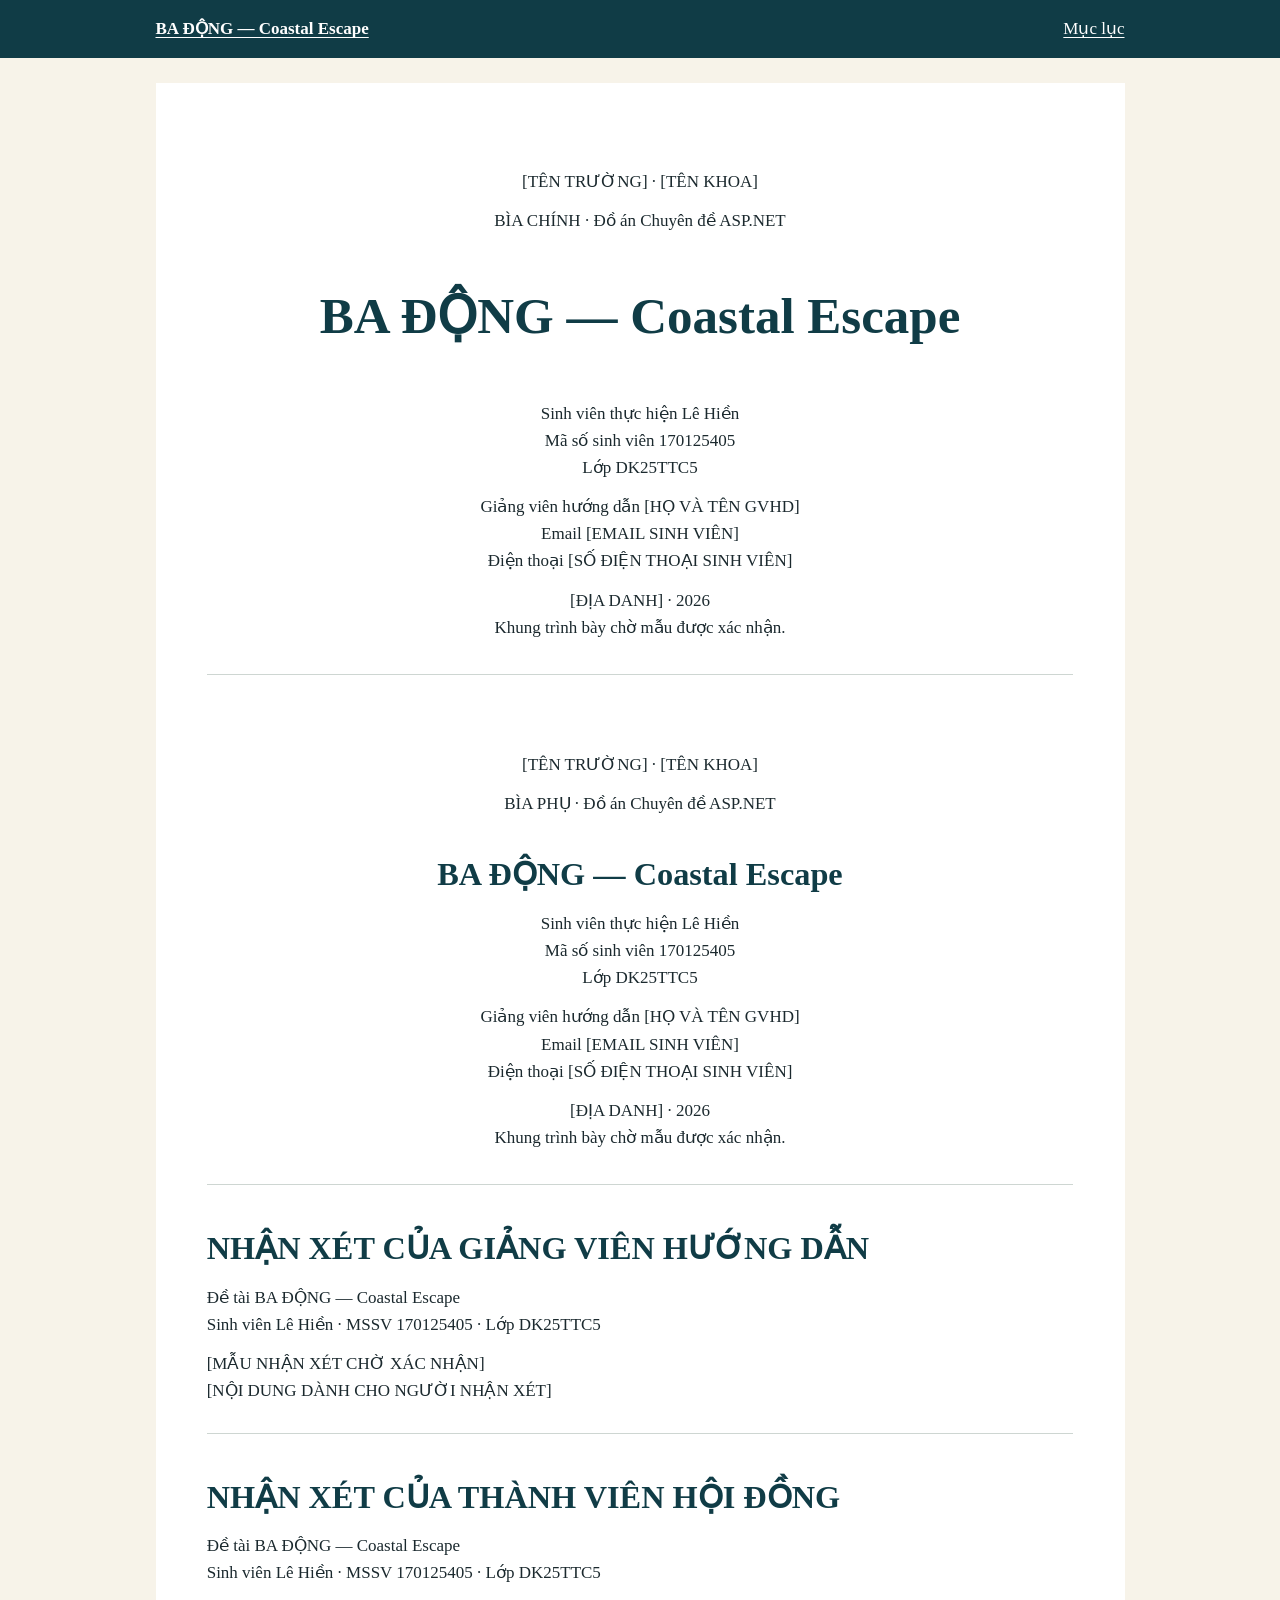
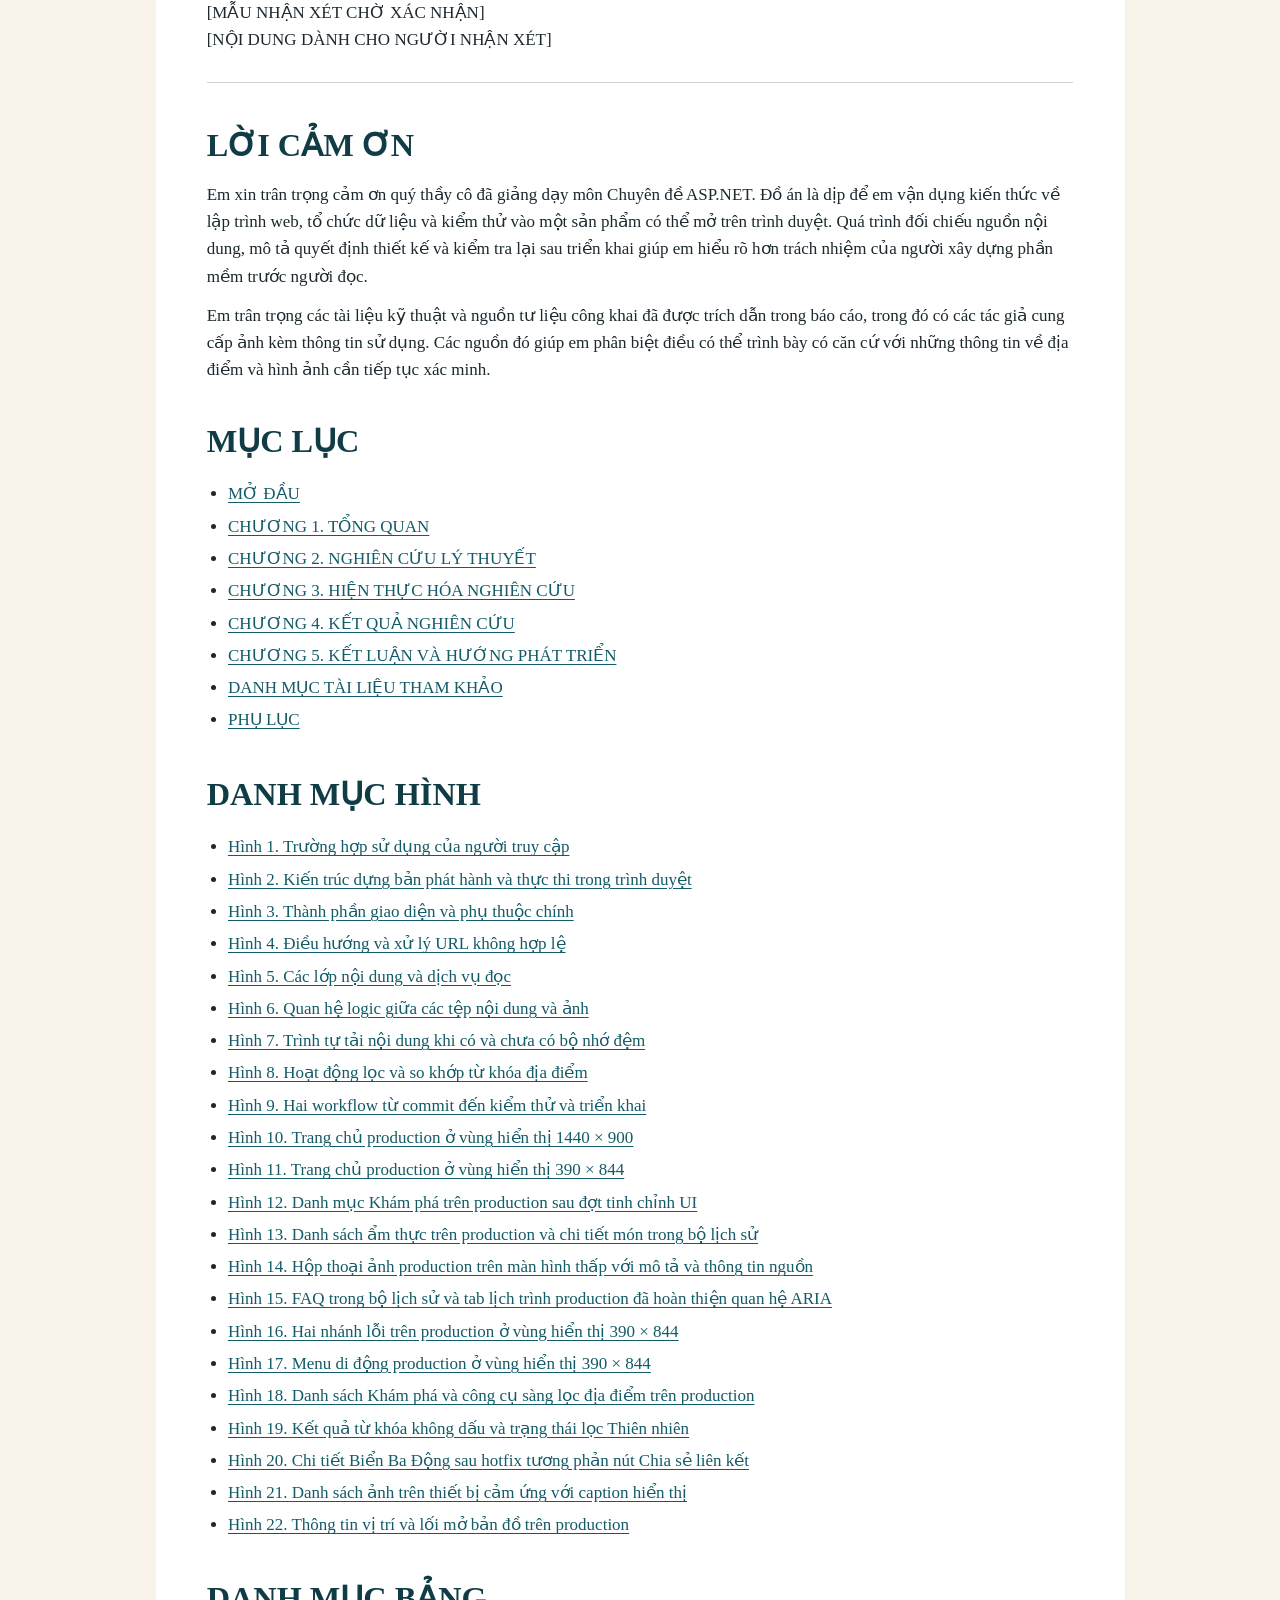
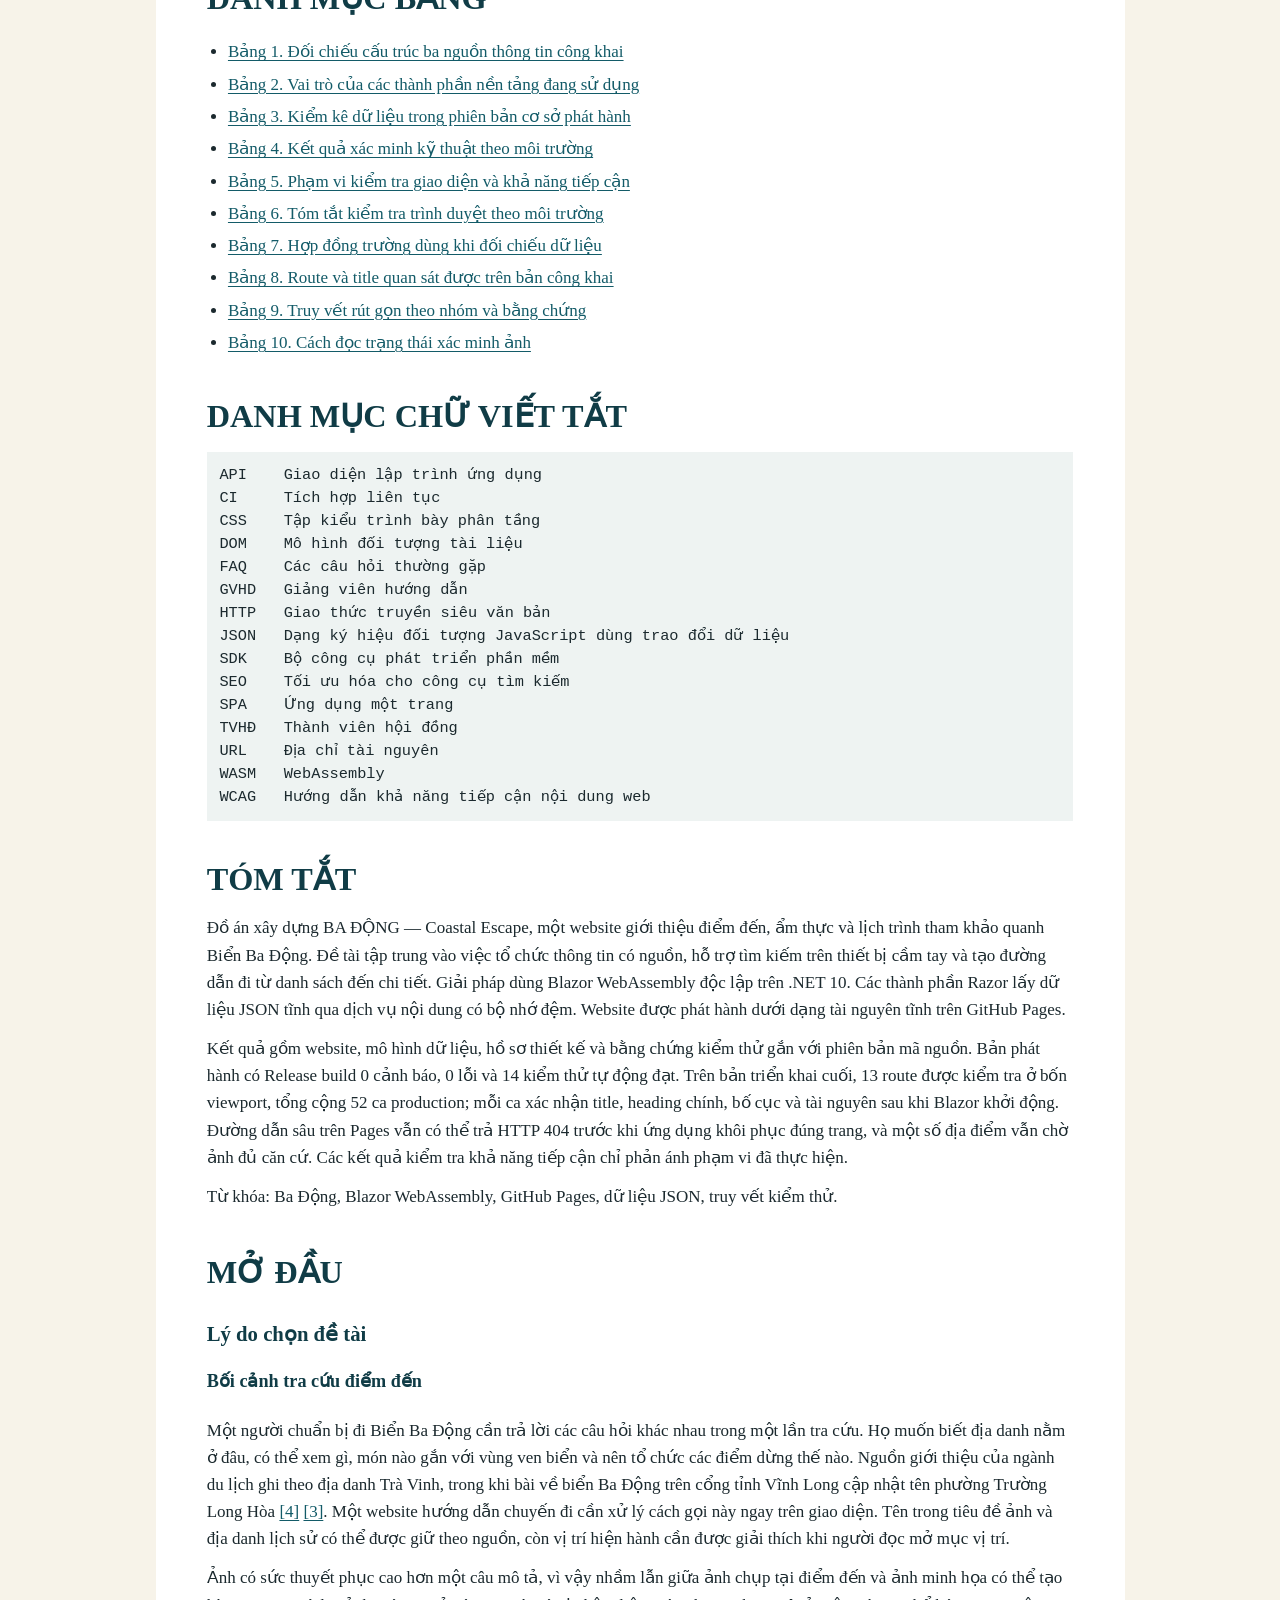
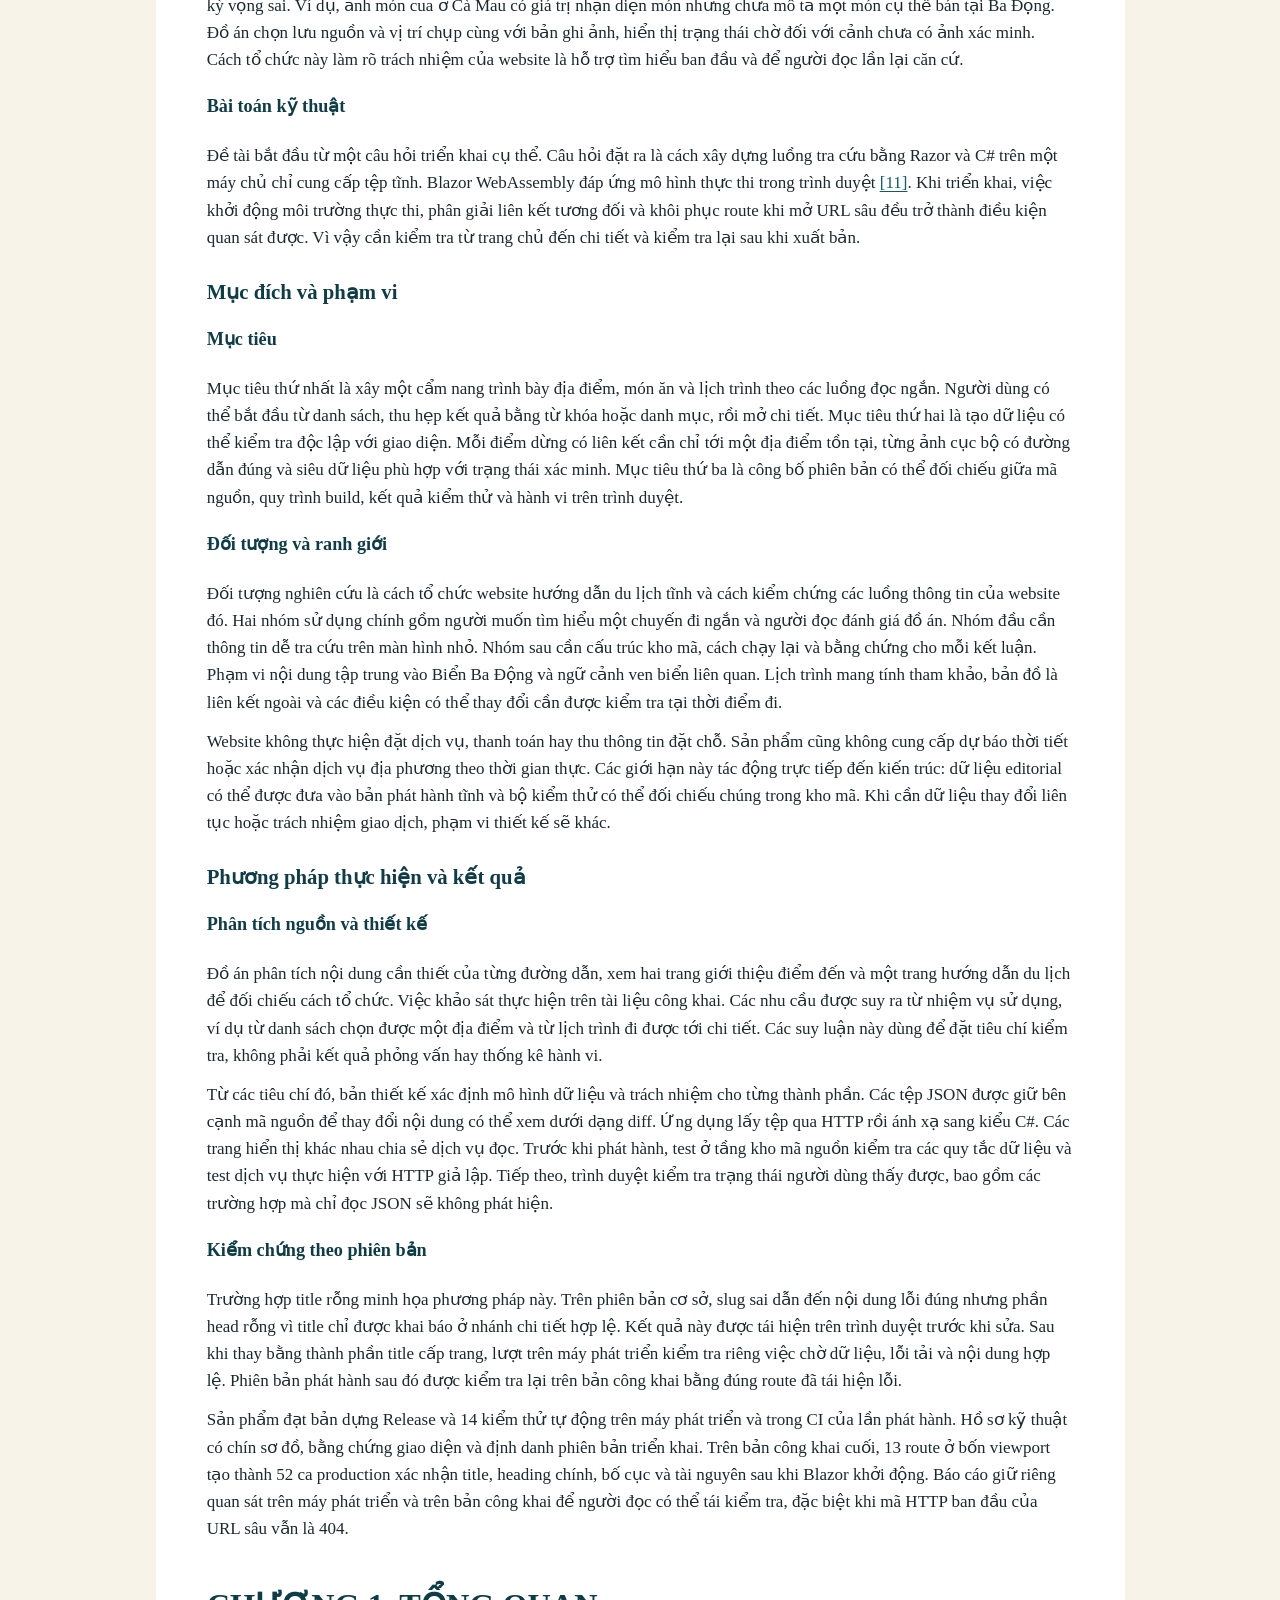
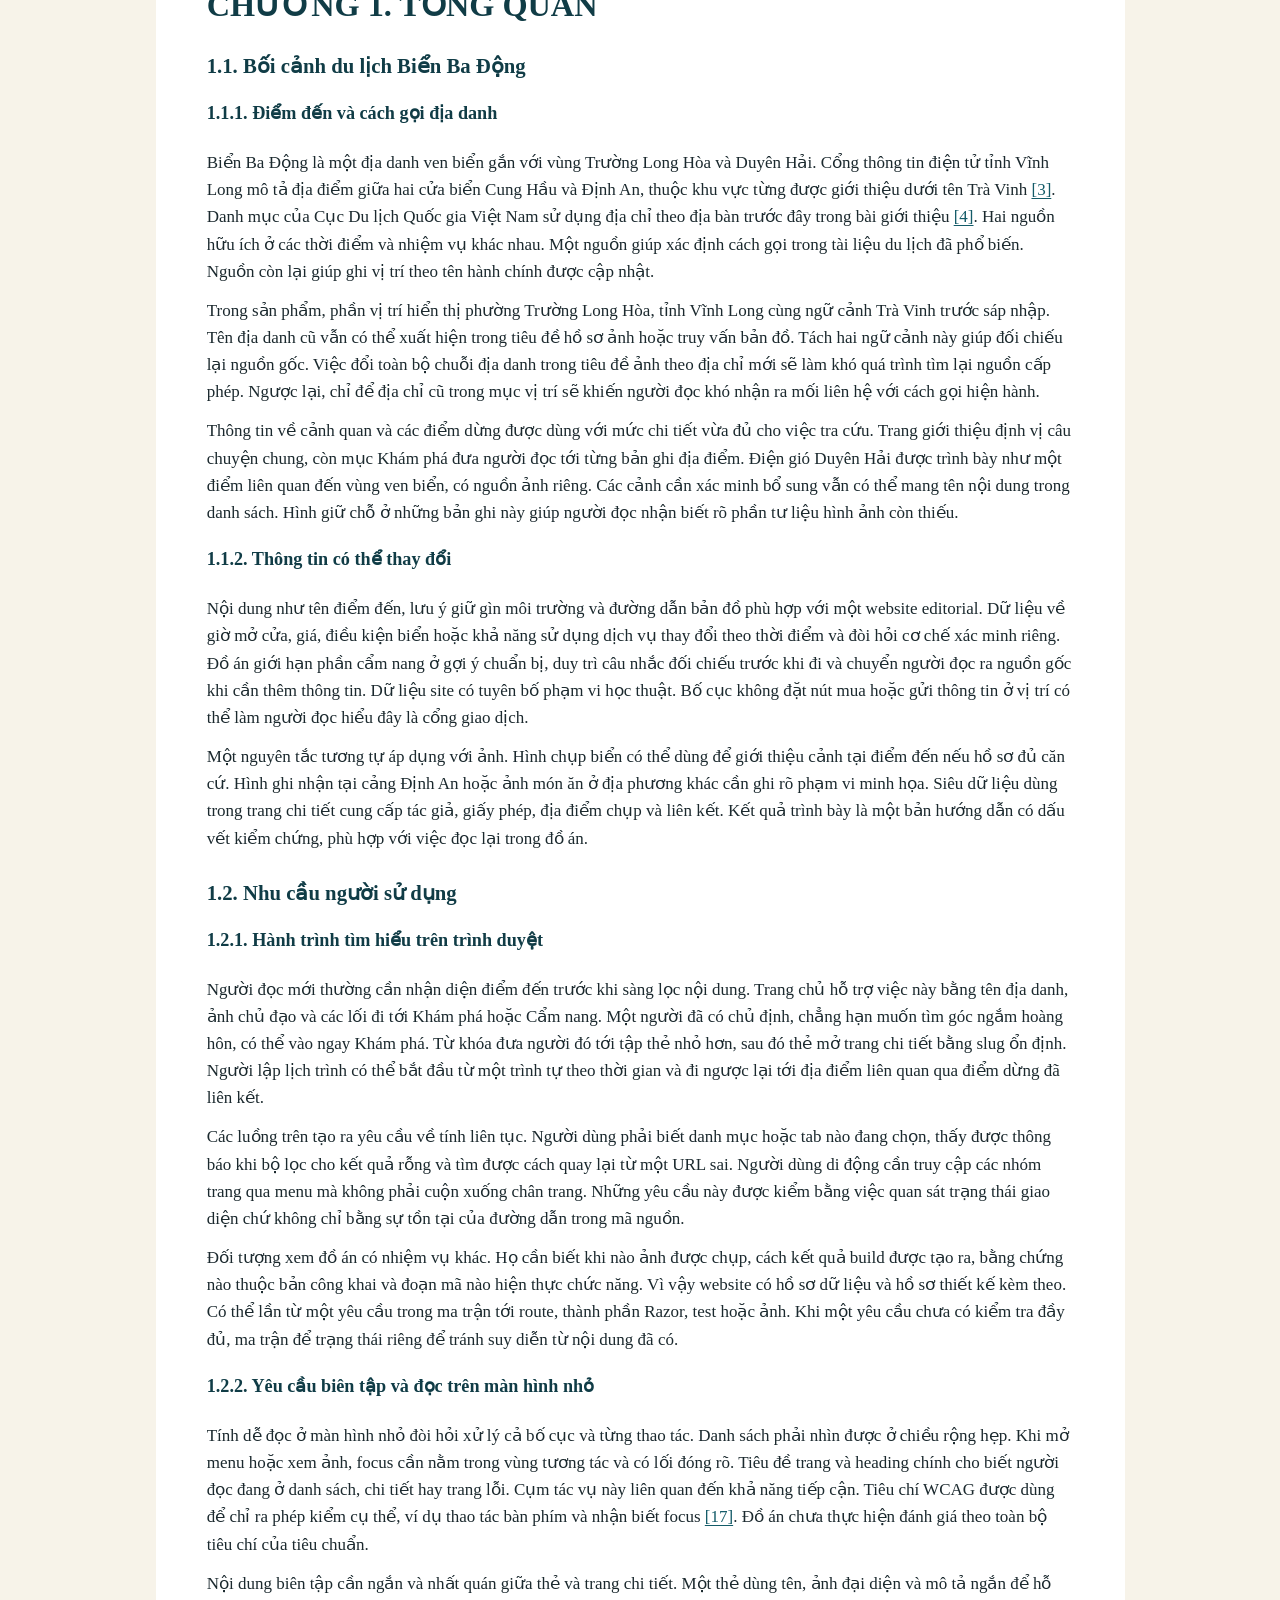
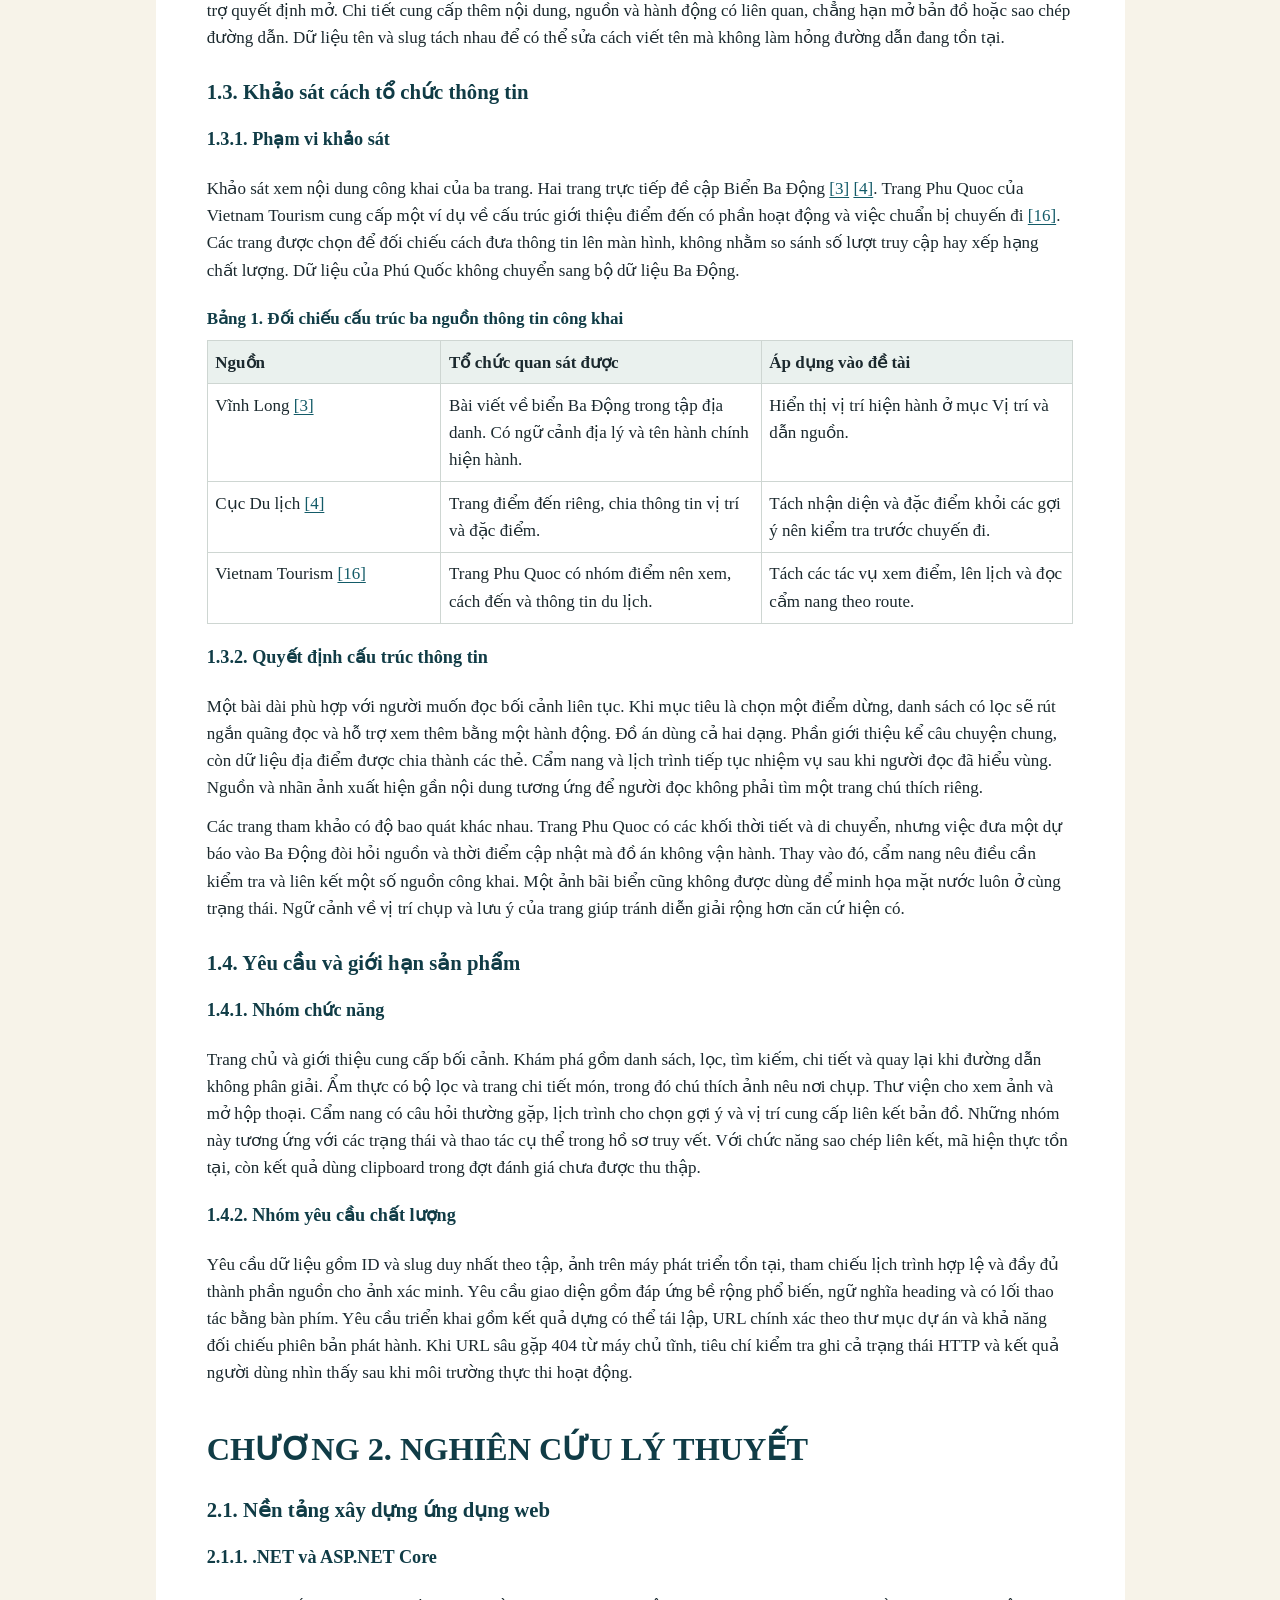
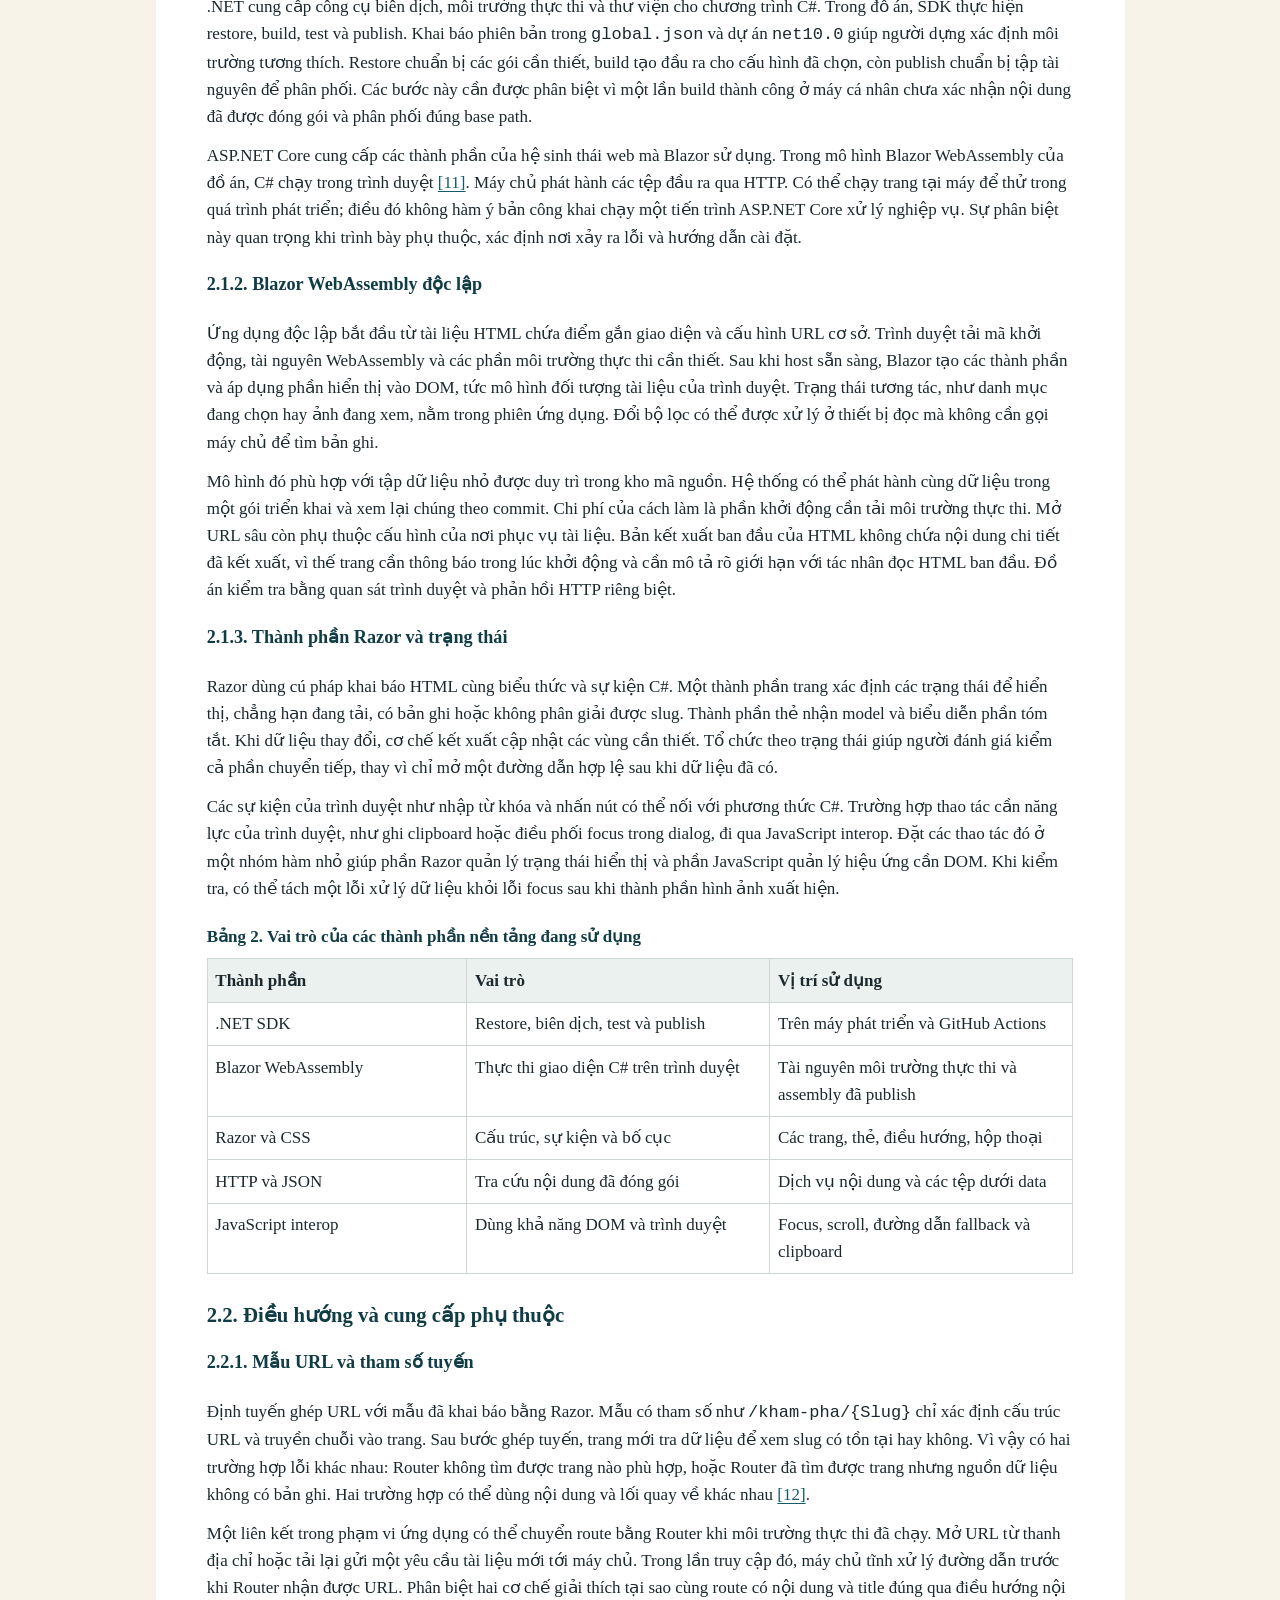
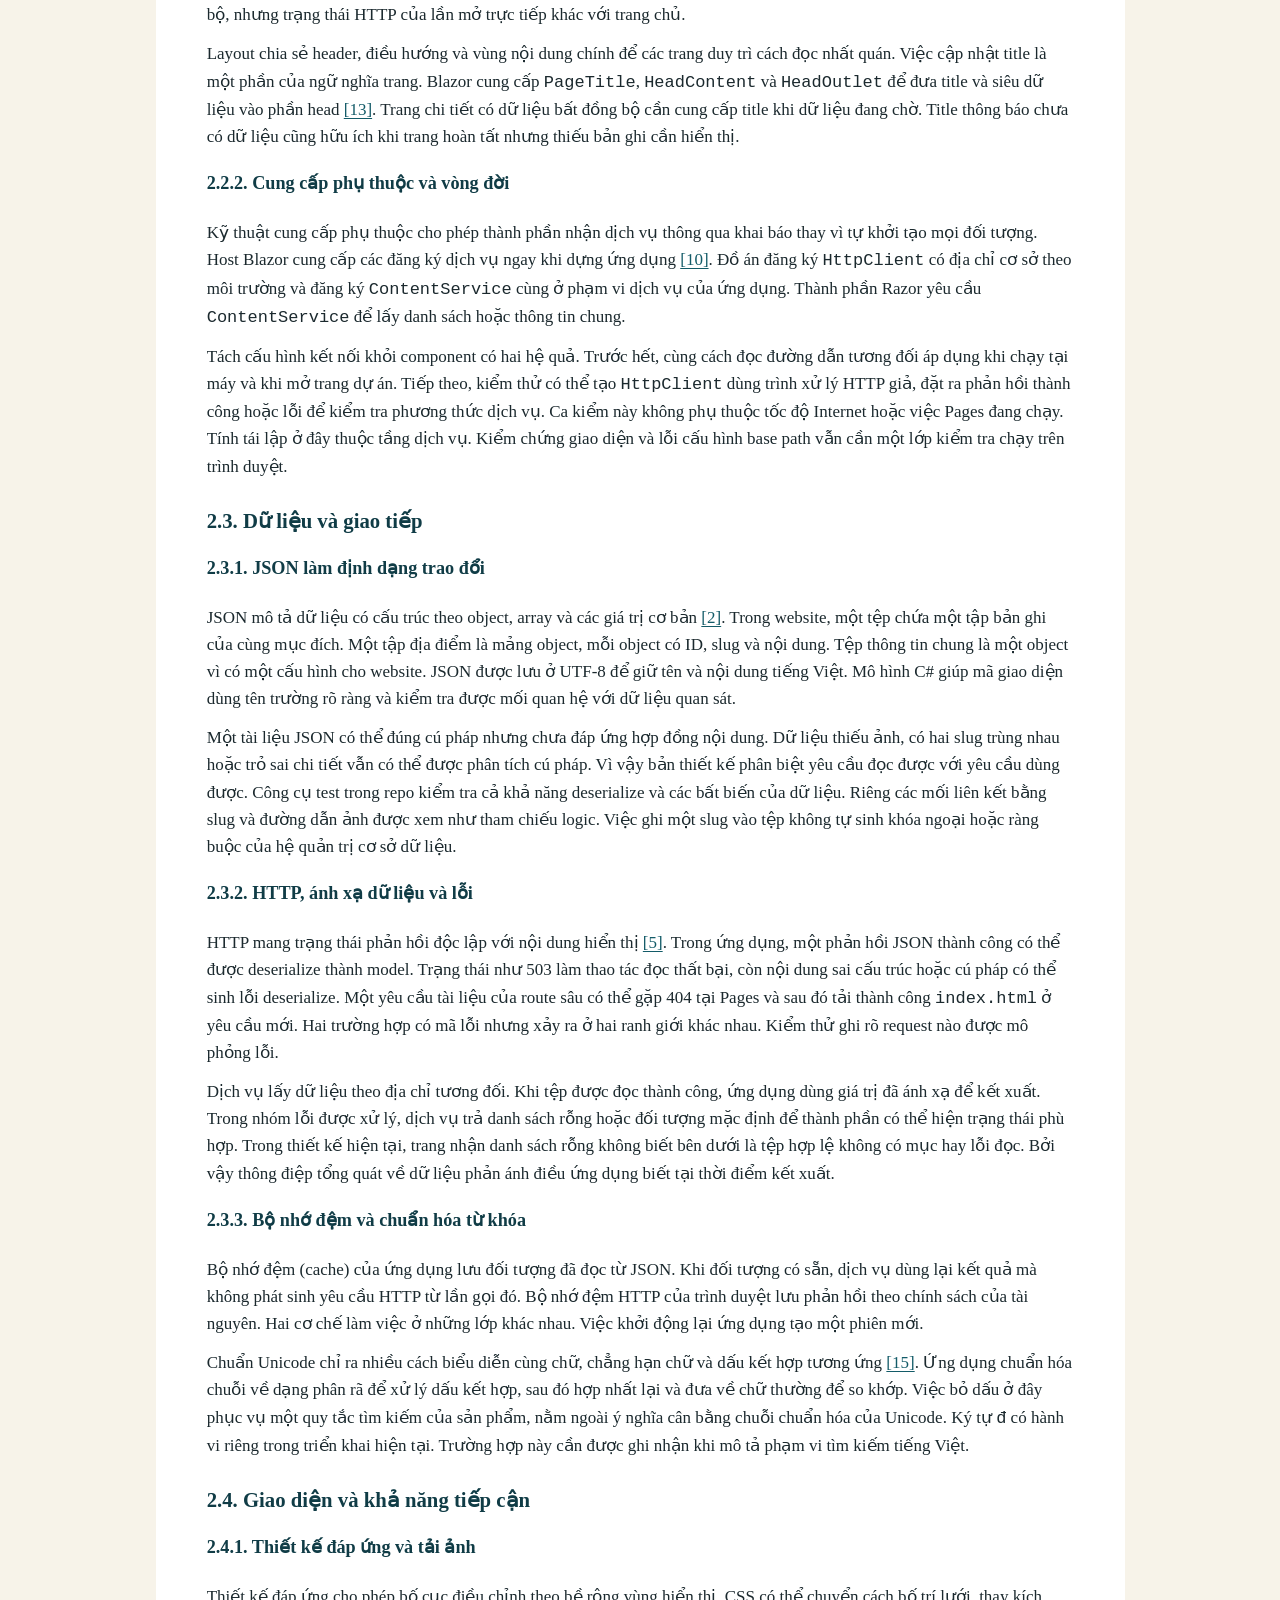
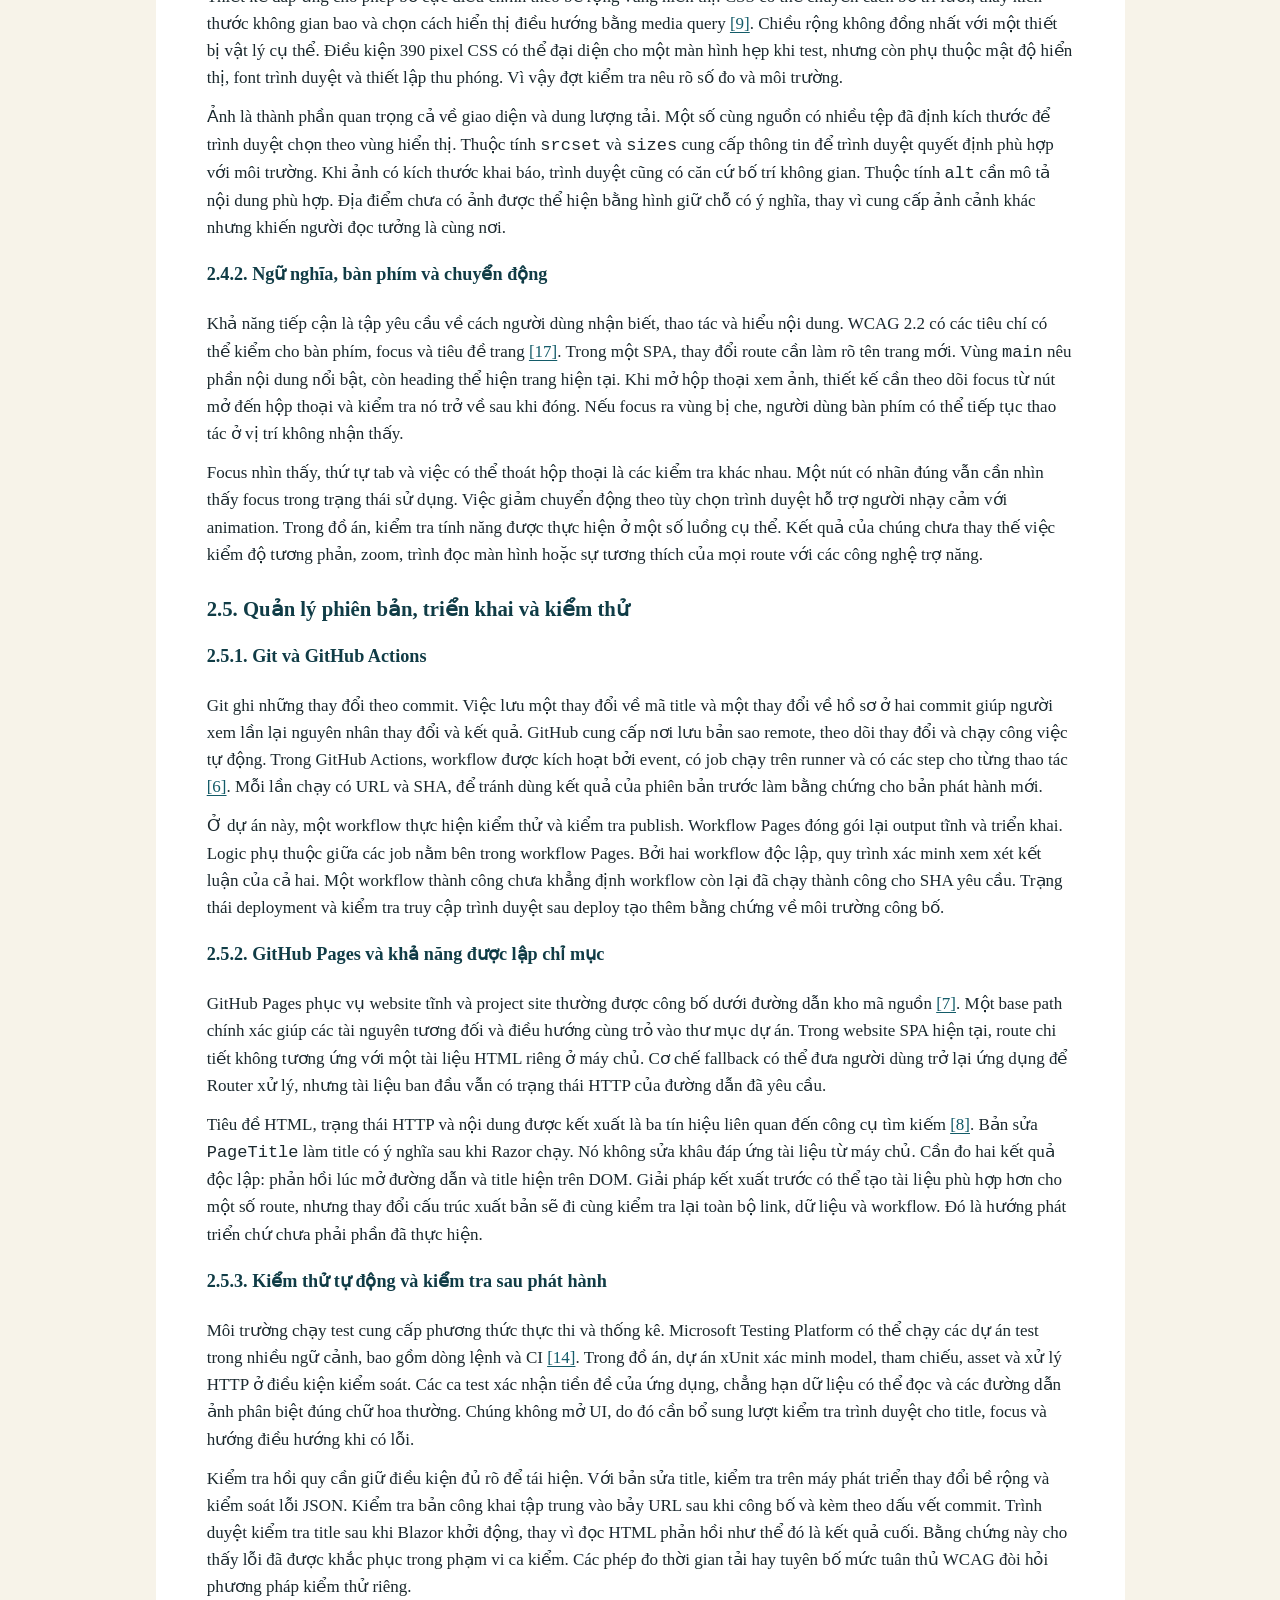
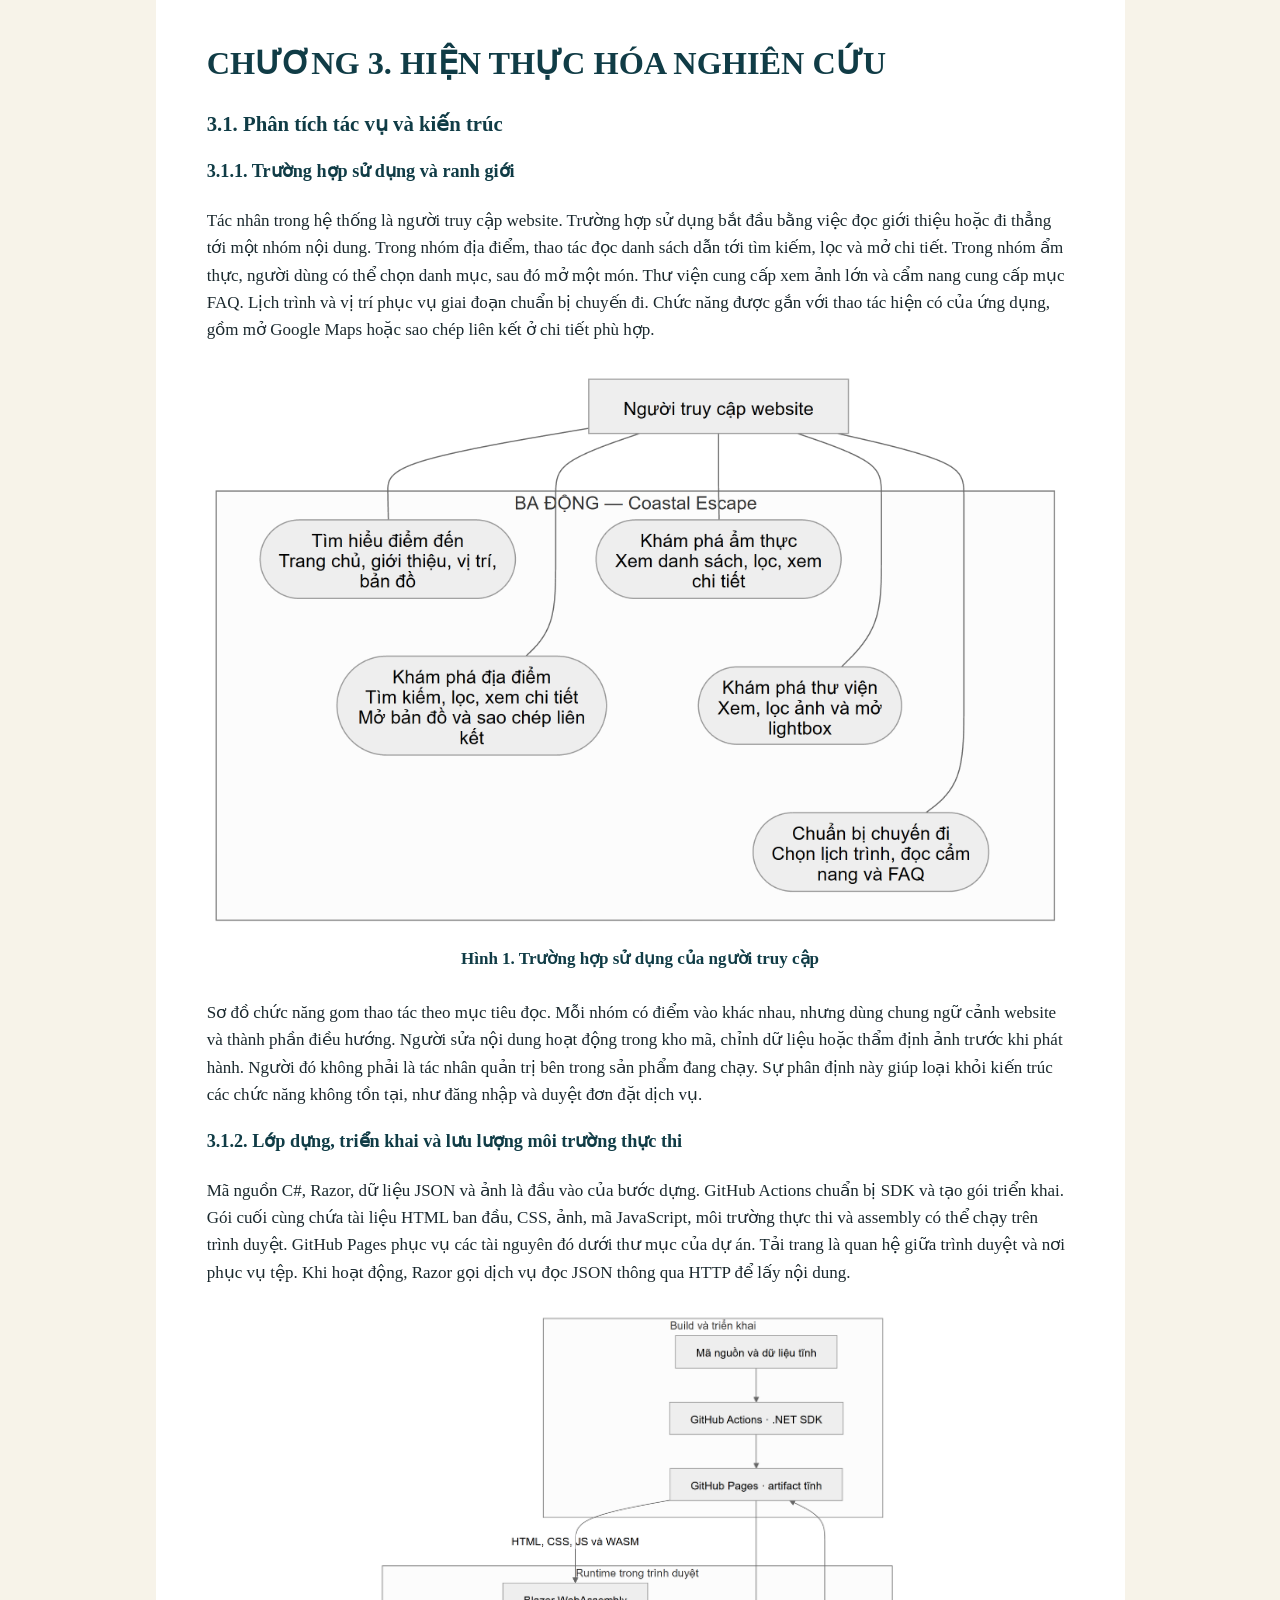
==== commit f410fe4f: "docs(academic): synchronize share button hotfix release" ====
--- a/thesis/html/index.html
+++ b/thesis/html/index.html
@@ -71,7 +71,7 @@
 <li><a href="#figure-17">Hình 17. Menu di động production ở vùng hiển thị 390 × 844</a></li>
 <li><a href="#figure-18">Hình 18. Danh sách Khám phá và công cụ sàng lọc địa điểm trên production</a></li>
 <li><a href="#figure-19">Hình 19. Kết quả từ khóa không dấu và trạng thái lọc Thiên nhiên</a></li>
-<li><a href="#figure-20">Hình 20. Chi tiết Biển Ba Động với lối mở bản đồ và ghi công ảnh trên production</a></li>
+<li><a href="#figure-20">Hình 20. Chi tiết Biển Ba Động sau hotfix tương phản nút Chia sẻ liên kết</a></li>
 <li><a href="#figure-21">Hình 21. Danh sách ảnh trên thiết bị cảm ứng với caption hiển thị</a></li>
 <li><a href="#figure-22">Hình 22. Thông tin vị trí và lối mở bản đồ trên production</a></li></ul></nav>
 <h2 id="00-front-8">DANH MỤC BẢNG</h2>
@@ -307,10 +307,10 @@
 <h2 id="50-results-1">CHƯƠNG 4. KẾT QUẢ NGHIÊN CỨU</h2>
 <h3 id="50-results-2">4.1. Môi trường và nguyên tắc đánh giá</h3>
 <h4 id="50-results-3">4.1.1. Phạm vi theo mốc phiên bản</h4>
-<p>Phiên bản cơ sở trước khi sửa tiêu đề là <code>955956b</code>. Mốc <code>463da37</code> ngày 25/11/2026 giữ kết quả của đợt title và hồ sơ học thuật ban đầu. Đợt tinh chỉnh UI sau đó đi qua PR #2, gồm commit giao diện <code>8060028</code>, commit hoàn thiện quan hệ tab/panel <code>399393e</code> và merge commit sản phẩm cuối <code>1c04cb1</code>. Các kết quả CI và production cuối trong chương này chỉ dùng run gắn với merge commit đó.</p>
-<p>Bộ 18 ảnh ngày 25/11/2026 tiếp tục là bằng chứng lịch sử của bản Release trên máy phát triển. Sau deployment cuối, em tạo thêm 13 ảnh production gắn hậu tố <code>1c04cb1</code>. Hai bộ không thay thế lẫn nhau. Các kết luận production dựa trên phản hồi HTTP, trạng thái DOM, yêu cầu tài nguyên và ảnh chụp mới; ảnh lịch sử chỉ được giữ ở những phần mô tả đúng đợt kiểm tra trước đó.</p>
+<p>Phiên bản cơ sở trước khi sửa tiêu đề là <code>955956b</code>. Mốc <code>463da37</code> ngày 25/11/2026 giữ kết quả của đợt title và hồ sơ học thuật ban đầu. Đợt tinh chỉnh UI đi qua PR #2, gồm commit giao diện <code>8060028</code>, commit hoàn thiện quan hệ tab/panel <code>399393e</code> và merge commit <code>1c04cb1</code>. Hotfix tương phản nút chia sẻ dùng commit <code>534f0d2</code> và merge commit sản phẩm cuối <code>c992fda</code>. Kết quả trong chương này luôn ghi rõ SHA của từng đợt.</p>
+<p>Bộ 18 ảnh ngày 25/11/2026 tiếp tục là bằng chứng lịch sử của bản Release trên máy phát triển. Bản <code>1c04cb1</code> có thêm 13 ảnh production. Hotfix <code>c992fda</code> có một ảnh mới cho đúng trang chi tiết bị ảnh hưởng. Ba nhóm không thay thế lẫn nhau và đều giữ SHA cùng phạm vi kiểm tra.</p>
 <h4 id="50-results-6">4.1.2. Kiểm tra dữ liệu và dịch vụ</h4>
-<p>Hai project restore thành công với SDK 10.0.100 trong kiểm tra trước phát hành. Bản app Release có 0 cảnh báo và 0 lỗi. Kết quả 14 test được xác minh trong máy phát triển và CI <code>45738100708</code> đúng SHA <code>1c04cb1</code>. CI còn cài workload <code>wasm-tools</code>, relink môi trường thực thi, biên dịch native assets và chạy <code>wasm-opt</code>. Kiểm tra JSON đọc tám tệp hợp lệ. Các test bao gồm model, file ảnh, siêu dữ liệu trạng thái, tham chiếu điểm dừng và hành vi tải HTTP.</p>
+<p>Hai project restore thành công với SDK 10.0.100 trong kiểm tra trước phát hành. Bản app Release có 0 cảnh báo và 0 lỗi. Kết quả 14 test được xác minh trong máy phát triển và CI <code>45745648779</code> đúng SHA cuối <code>c992fda</code>. CI còn cài workload <code>wasm-tools</code>, relink môi trường thực thi, biên dịch native assets và chạy <code>wasm-opt</code>. Kiểm tra JSON đọc tám tệp hợp lệ. Các test bao gồm model, file ảnh, siêu dữ liệu trạng thái, tham chiếu điểm dừng và hành vi tải HTTP.</p>
 <table id="table-4"><caption>Bảng 4. Kết quả xác minh kỹ thuật theo môi trường</caption>
 <colgroup>
 <col style="width:38%">
@@ -334,7 +334,7 @@
 <p>Người đọc mở Khám phá để thấy các thẻ địa điểm và các điều khiển. Khi nhập hoàng hôn và hoang hon, kiểm tra ghi nhận cùng một thẻ <code>goc-ngam-hoang-hon</code>. Khi lọc Thiên nhiên, tập kết quả thu hẹp và vẫn còn mục. Khi dùng một chuỗi không khớp, vùng kết quả rỗng đưa ra cách xóa bộ lọc. Sau khi xóa, bảy thẻ xuất hiện. Phép kiểm giữ ba giai đoạn tách nhau: xác nhận lọc đúng, nhận thấy trạng thái rỗng, rồi xác nhận có thể khôi phục danh sách.</p>
 <figure id="figure-12"><div class="figure-images"><img src="../../docs/evidence/screenshots/release-1c04cb1/04-explore-1c04cb1.png" alt="Danh mục Khám phá trên production sau đợt tinh chỉnh UI" loading="lazy"></div><figcaption>Hình 12. Danh mục Khám phá trên production sau đợt tinh chỉnh UI</figcaption></figure>
 <p>Kiểm tra hỗ trợ bỏ dấu vẫn có giới hạn. Kết quả cho hai truy vấn đã nêu khớp, còn thuật toán không ánh xạ riêng đ/d. Một test dùng từ có đ và một test dùng dấu kết hợp sẽ đánh giá hai khía cạnh khác nhau. Mục truy vết của tìm kiếm vì vậy ở trạng thái một phần. Ảnh danh sách, kết quả tìm kiếm, danh mục đã chọn và chi tiết địa điểm nằm ở Phụ lục E.</p>
-<p>Chi tiết địa điểm giữ lối mở bản đồ và nguồn ảnh. Khi đi từ thẻ trong danh sách, slug được giữ trong URL và title. Trong kiểm tra bản công khai, đường dẫn từ trang lỗi về danh sách cho phép mở lại Biển Ba Động và tải lại trang chi tiết. Giao diện có chức năng sao chép liên kết, nhưng việc đọc lại giá trị thật từ clipboard chưa có ca xác minh trong đợt này.</p>
+<p>Chi tiết địa điểm giữ lối mở bản đồ và nguồn ảnh. Khi đi từ thẻ trong danh sách, slug được giữ trong URL và title. Trong kiểm tra bản công khai, đường dẫn từ trang lỗi về danh sách cho phép mở lại Biển Ba Động và tải lại trang chi tiết. Hotfix cuối đặt nền nút Chia sẻ liên kết thành trong suốt. Enter, Space và touch đều đưa đúng URL vào clipboard; màu kết xuất đạt 11,91:1 ở normal/copied và 8,31:1 ở hover.</p>
 <h4 id="50-results-21">4.2.3. Ẩm thực và thư viện</h4>
 <p>Mục Ẩm thực có bốn món ở trạng thái ban đầu. Ở trên máy phát triển, bộ lọc Hải sản giảm từ bốn xuống một món, và nút Tất cả khôi phục bốn mục. Chi tiết Cua biển có tên món trong title và nhãn xuất xứ trong phần ảnh. Nội dung không dùng ảnh tham chiếu làm bằng chứng về món được bán tại Ba Động. Hai trạng thái danh sách và chi tiết được chụp riêng để có thể xem lại ngữ cảnh.</p>
 <figure id="figure-13"><div class="figure-images"><img src="../../docs/evidence/screenshots/release-1c04cb1/06-cuisine-1c04cb1.png" alt="Danh sách ẩm thực trên production và chi tiết món trong bộ lịch sử, ảnh 1" loading="lazy"><img src="../../docs/evidence/screenshots/11-food-detail.png" alt="Danh sách ẩm thực trên production và chi tiết món trong bộ lịch sử, ảnh 2" loading="lazy"></div><figcaption>Hình 13. Danh sách ẩm thực trên production và chi tiết món trong bộ lịch sử</figcaption></figure>
@@ -351,7 +351,7 @@
 <figure id="figure-16"><div class="figure-images"><img src="../../docs/evidence/screenshots/release-1c04cb1/11-invalid-destination-1c04cb1.png" alt="Hai nhánh lỗi trên production ở vùng hiển thị 390 × 844, ảnh 1" loading="lazy"><img src="../../docs/evidence/screenshots/release-1c04cb1/12-not-found-1c04cb1.png" alt="Hai nhánh lỗi trên production ở vùng hiển thị 390 × 844, ảnh 2" loading="lazy"></div><figcaption>Hình 16. Hai nhánh lỗi trên production ở vùng hiển thị 390 × 844</figcaption></figure>
 <p>Ảnh thân trang giúp thấy lối đi khi gặp lỗi. Giá trị title đến từ kiểm tra DOM chứ không đọc từ ảnh. Sau khi sửa, ca chuyển từ trang lỗi về danh sách và mở lại trang hợp lệ giúp phát hiện title cũ còn sót lại khi đổi route. Phép kiểm tải lại là một trường hợp khác vì trình duyệt phải nhận phản hồi mới từ nơi phục vụ site. Các ca thực tế cùng title quan sát được ghi theo môi trường trong Phụ lục C.</p>
 <h4 id="50-results-36">4.3.2. Khả năng tiếp cận và đáp ứng</h4>
-<p>Các lượt production cuối ghi nhận heading, <code>main</code>, ngôn ngữ vi và không tràn ngang ở 52 ca route/viewport. Phạm vi bàn phím gồm mở và đóng menu mobile, cuộn nội bộ ở landscape, đổi ảnh và đóng lightbox, mở FAQ và điều khiển tab lịch trình. Mỗi <code>aria-controls</code> của tab trỏ tới một panel tồn tại. Panel không chọn có <code>hidden</code>; panel hoạt động có <code>aria-labelledby</code>; <code>aria-selected</code> và roving <code>tabindex</code> đổi đồng bộ. ArrowLeft, ArrowRight, Home và End không làm đổi vị trí cuộn trang. Tab đi vào panel hoạt động, còn Shift+Tab quay lại tab đang chọn.</p>
+<p>Các lượt production trên bản <code>1c04cb1</code> ghi nhận heading, <code>main</code>, ngôn ngữ vi và không tràn ngang ở 52 ca route/viewport. Phạm vi bàn phím gồm mở và đóng menu mobile, cuộn nội bộ ở landscape, đổi ảnh và đóng lightbox, mở FAQ và điều khiển tab lịch trình. Mỗi <code>aria-controls</code> của tab trỏ tới một panel tồn tại. Panel không chọn có <code>hidden</code>; panel hoạt động có <code>aria-labelledby</code>; <code>aria-selected</code> và roving <code>tabindex</code> đổi đồng bộ. ArrowLeft, ArrowRight, Home và End không làm đổi vị trí cuộn trang. Hotfix <code>c992fda</code> chỉ chạy lại nhóm nút chia sẻ ở desktop và mobile, không chạy lại toàn bộ 52 ca.</p>
 <table id="table-5"><caption>Bảng 5. Phạm vi kiểm tra giao diện và khả năng tiếp cận</caption>
 <colgroup>
 <col style="width:39%">
@@ -362,12 +362,12 @@
 <tr><td>Vùng hiển thị</td><td>320 × 568, 390 × 844, 768 × 1024 và 1440 × 900. Không quan sát tràn ngang.</td></tr>
 <tr><td>Bàn phím và focus</td><td>Menu, ảnh, FAQ, lịch trình, dialog và quay lại từ lỗi đạt trong các nhóm tương tác đã chạy.</td></tr>
 <tr><td>Giảm chuyển động</td><td>Quan sát media query và thời lượng animation hero khi giả lập.</td></tr>
-<tr><td>Firefox, WebKit, axe-core, tương phản, trình đọc màn hình, zoom 200% thực tế</td><td>Chưa chạy; không được suy diễn từ kiểm tra Chromium.</td></tr>
+<tr><td>Firefox, WebKit, axe-core, tương phản toàn site, trình đọc màn hình, zoom 200% thực tế</td><td>Chưa chạy; không được suy diễn từ kiểm tra có mục tiêu của nút chia sẻ.</td></tr>
 </tbody></table>
 <p>Mức đánh giá là một phần so với mục tiêu khả năng tiếp cận. Máy kiểm dùng trình duyệt desktop giả lập bề rộng, do đó không đại diện cho toàn bộ phần cứng và công nghệ hỗ trợ. Chương 5 đề xuất bổ sung tổ hợp test có thể tái lập, trong đó ghi công cụ, môi trường và tình huống đo cụ thể. Không quy đổi trực tiếp số ca đạt thành mức tuân thủ WCAG.</p>
 <h3 id="50-results-40">4.4. Phát hành và giới hạn quan sát</h3>
 <h4 id="50-results-41">4.4.1. Kết quả CI và Pages đúng phiên bản</h4>
-<p>Mốc phát hành đầy đủ là <code>1c04cb15c700c5a78c4c89d3be63008af990fd5f</code>. <a href="https://github.com/anhpham1504/ASPNET-DK25TTC5-lehien-BADONG/actions/runs/45738100708">CI 45738100708</a> và <a href="https://github.com/anhpham1504/ASPNET-DK25TTC5-lehien-BADONG/actions/runs/45738100919">Pages 45738100919</a> đều thành công cho SHA này. Deployment <code>8074236451</code> hoàn tất ngày 26/11/2026. Việc xác nhận SHA của workflow độc lập với kiểm tra đường dẫn công khai. Runner xác nhận quy trình dựng và native publish; trình duyệt xác nhận artifact đã triển khai kết xuất đúng các ca đã chọn.</p>
+<p>Mốc phát hành đầy đủ là <code>c992fda52dd0cb888b2bde5700e14f3628b38d3e</code>. <a href="https://github.com/anhpham1504/ASPNET-DK25TTC5-lehien-BADONG/actions/runs/45745648779">CI 45745648779</a> và <a href="https://github.com/anhpham1504/ASPNET-DK25TTC5-lehien-BADONG/actions/runs/45745648732">Pages 45745648732</a> đều thành công cho SHA này. Deployment <code>8075210041</code> hoàn tất ngày 26/11/2026. Runner xác nhận quy trình dựng và native publish; trình duyệt xác nhận CSS cùng trạng thái nút chia sẻ trên artifact đã triển khai.</p>
 <table id="table-6"><caption>Bảng 6. Tóm tắt kiểm tra trình duyệt theo môi trường</caption>
 <colgroup>
 <col style="width:30%">
@@ -378,16 +378,17 @@
 <tr><td>Phiên bản cơ sở</td><td>48 lượt trình duyệt, 12 URL × 4 chiều rộng</td><td>Đợt hồi quy trước thay đổi tiêu đề. Khi tái hiện lỗi, slug địa điểm sai có heading nhưng tiêu đề thẻ trình duyệt rỗng.</td></tr>
 <tr><td>Bản sửa trên máy phát triển</td><td>28 lượt, 7 URL × 4 chiều rộng. Hai ca HTTP 503 mô phỏng được kiểm riêng.</td><td>Tiêu đề và các phần tử DOM đạt trong 28 lượt. Hai ca 503 hiển thị trạng thái chưa có dữ liệu.</td></tr>
 <tr><td>Candidate UI trước sửa tab cuối</td><td>126 tổ hợp local và 126 tổ hợp production</td><td>Bằng chứng lịch sử của candidate; không dùng để chứng minh merge SHA cuối.</td></tr>
-<tr><td>Bản công khai cuối</td><td>52 lượt, 13 route × 4 viewport, cùng các nhóm tương tác</td><td>52 lượt chức năng đạt. Bốn trang chủ HTTP 200; 48 direct deep link HTTP 404 rồi khôi phục đúng route.</td></tr>
+<tr><td>Bản <code>1c04cb1</code> trước hotfix</td><td>52 lượt, 13 route × 4 viewport, cùng các nhóm tương tác</td><td>52 lượt chức năng đạt. Bốn trang chủ HTTP 200; 48 direct deep link HTTP 404 rồi khôi phục đúng route.</td></tr>
+<tr><td>Hotfix cuối <code>c992fda</code></td><td>Nút chia sẻ ở desktop và mobile</td><td>Normal, hover, focus, copied, touch, Enter, Space, clipboard, PageTitle và console đạt. Không chạy lại ma trận 52 lượt.</td></tr>
 </tbody></table>
 <p>Lượt kiểm tra nhanh trên bản công khai dùng Chrome Headless 158. Tại mỗi URL, phép kiểm đợi title và heading đúng sau môi trường thực thi, xác nhận thẻ title duy nhất và theo dõi yêu cầu tài nguyên. CSS, JavaScript, WebAssembly, JSON và ảnh có phản hồi thành công ở lượt hoàn tất. Không ghi nhận lỗi JavaScript, lỗi yêu cầu asset/JSON hoặc lỗi console ngoài 404 của tài liệu được dự kiến. Chromium có hủy một số yêu cầu khi điều hướng. Các lượt ghi nhận được trình bày riêng trong hồ sơ phát hành. Phạm vi đánh giá giới hạn ở các đường dẫn và tài nguyên quan sát trong từng lượt.</p>
 <p>Một URL ở lớp ứng dụng có thể hoạt động với người đọc dù lần đáp ứng trực tiếp từ nơi lưu trữ tĩnh là 404. Kết quả này là bằng chứng cho giới hạn fallback và SEO. Nó cũng giúp phân biệt route lỗi theo nghĩa nội dung với mã phản hồi máy chủ. Trang chi tiết địa điểm hợp lệ và route slug không tồn tại đều có thể bắt đầu bằng HTTP 404 trong môi trường Pages, rồi cho hai kết quả UI khác nhau khi ứng dụng đã đọc dữ liệu.</p>
 <h4 id="50-results-46">4.4.2. Số liệu gói triển khai và giới hạn hiệu năng</h4>
-<p>CI của mốc phát hành báo 43 framework resources. Tổng dung lượng Brotli của thư mục framework là 2.826.661 byte. Tệp native runtime WASM chưa nén có kích thước 2.900.443 byte và bản Brotli của tệp này là 931.222 byte. Các đại lượng mô tả artifact theo phương pháp của workflow, không phải số byte thực tải của một phiên truy cập và không dùng để cộng thành tổng.</p>
+<p>CI của mốc phát hành báo 43 framework resources. Tổng dung lượng Brotli của thư mục framework là 2.826.655 byte. Tệp native runtime WASM chưa nén có kích thước 2.900.443 byte và bản Brotli của tệp này là 931.222 byte. Các đại lượng mô tả artifact theo phương pháp của workflow, không phải số byte thực tải của một phiên truy cập và không dùng để cộng thành tổng.</p>
 <p>Đợt phát hành chưa đo Lighthouse, Web Vitals hoặc thời gian khởi động chuẩn hóa. Không có kết quả để so sánh tốc độ theo device hoặc mức mạng. Các kiểm tra tải asset và JSON nhằm xác nhận đường dẫn đang phục vụ được. Phép đo hiệu năng, nếu bổ sung, cần chọn trình duyệt, vùng hiển thị, mức mô phỏng mạng, trạng thái bộ nhớ đệm và số lần lặp, sau đó lưu kết quả cùng SHA.</p>
 <h3 id="50-results-49">4.5. Đánh giá kết quả</h3>
 <p>Khi đánh giá mỗi URL, em ghi cả mã HTTP ban đầu, tiêu đề và trang cuối cùng. Nhờ vậy có thể kiểm tra bản sửa tiêu đề mà vẫn nhìn thấy giới hạn triển khai tĩnh. Ảnh giao diện minh họa trạng thái đã quan sát trong lần chạy tương ứng.</p>
-<p>Giới hạn chính là HTTP ban đầu của URL sâu, năm địa điểm dùng ảnh giữ chỗ và phạm vi kiểm tra khả năng tiếp cận còn hẹp. Đợt tinh chỉnh cuối đã xử lý chỉ dẫn cuộn, khoảng cách trên màn hình thấp, menu landscape, caption cảm ứng và quan hệ tab/panel. Firefox, WebKit, axe-core, zoom 200% thực tế, trình đọc màn hình và kiểm toán tương phản vẫn chưa có kết quả.</p>
+<p>Giới hạn chính là HTTP ban đầu của URL sâu, năm địa điểm dùng ảnh giữ chỗ và phạm vi kiểm tra khả năng tiếp cận còn hẹp. Đợt tinh chỉnh UI đã xử lý chỉ dẫn cuộn, khoảng cách trên màn hình thấp, menu landscape, caption cảm ứng và quan hệ tab/panel. Hotfix đã đo tương phản của nút chia sẻ, nhưng Firefox, WebKit, axe-core, zoom 200% thực tế, trình đọc màn hình và kiểm toán tương phản toàn site vẫn chưa có kết quả.</p>
 </section>
 <section class="chapter">
 <h2 id="60-conclusion-1">CHƯƠNG 5. KẾT LUẬN VÀ HƯỚNG PHÁT TRIỂN</h2>
@@ -397,7 +398,7 @@
 <p>Kết quả của đề tài gồm một cách tổ chức cẩm nang tĩnh có thể tái kiểm tra. Tên, slug, ảnh và nguồn được mô hình hóa để tìm lại từ dữ liệu. Ma trận truy vết nối yêu cầu với nơi hiện thực và bằng chứng, gồm các dòng chưa có kiểm tra. Nhờ ma trận, người đánh giá có thể tra lại điều kiện kiểm tra cho từng chức năng và nhận ra những tiêu chí còn mở.</p>
 <h4 id="60-conclusion-6">5.1.2. Hạn chế của bản phát hành</h4>
 <p>Một số ảnh vẫn cần hồ sơ phù hợp với địa điểm. Website hiển thị ảnh giữ chỗ và trạng thái trong thời gian chưa có tư liệu. Router có thể khôi phục đường dẫn sâu sau khi máy chủ trả 404. Bản động của title cập nhật khi Razor hoạt động, còn HTML ban đầu chưa có title riêng. Các yếu tố này làm giảm khả năng diễn giải nội dung nếu trình duyệt hoặc tác nhân không chạy đủ ứng dụng.</p>
-<p>Kiểm tra trình duyệt được chọn theo thay đổi và các tác vụ chính. Kết quả về focus, bố cục, touch và tương tác có giá trị đối với Chrome Headless 158 cùng các viewport đã đo. Cần thêm Firefox, WebKit, axe-core, zoom 200% thực tế, tương phản và công nghệ hỗ trợ. Dữ liệu hiện tại phù hợp với mục đích tham khảo, còn việc đánh giá độ đầy đủ thông tin của người đi thực tế đòi hỏi khảo sát riêng và kiểm soát cách thu thập dữ liệu.</p>
+<p>Kiểm tra trình duyệt được chọn theo thay đổi và các tác vụ chính. Kết quả về focus, bố cục, touch và tương tác có giá trị đối với Chrome Headless 158 cùng các viewport đã đo. Nút chia sẻ có phép đo tương phản riêng; vẫn cần thêm Firefox, WebKit, axe-core, zoom 200% thực tế, tương phản toàn site và công nghệ hỗ trợ. Dữ liệu hiện tại phù hợp với mục đích tham khảo, còn việc đánh giá độ đầy đủ thông tin của người đi thực tế đòi hỏi khảo sát riêng và kiểm soát cách thu thập dữ liệu.</p>
 <h3 id="60-conclusion-9">5.2. Hướng phát triển</h3>
 <h4 id="60-conclusion-10">5.2.1. Kết xuất và đường dẫn có thể kiểm chứng</h4>
 <p>Hướng ưu tiên là giảm vai trò của fallback HTTP 404 trên các route hợp lệ. Có thể thử kết xuất trước cho tập route hữu hạn và so sánh với cách phục vụ tĩnh hiện tại. Tiêu chí nghiệm thu gồm HTTP 200 trực tiếp cho slug hợp lệ, 404 thực đối với URL không tồn tại và title đúng từ tài liệu đầu tiên. Cần kiểm tra thêm sitemap, canonical, đường dẫn tài nguyên và điều hướng sau khi Blazor khởi động. Khi có phương án chạy ở cùng quy mô, có thể đo chênh lệch payload và thời gian hiển thị với điều kiện mạng đã ghi lại.</p>
@@ -406,7 +407,7 @@
 <p>Năm yêu cầu ảnh PENDING nên được xử lý riêng theo hồ sơ đã ghi. Mỗi ảnh bổ sung cần xác minh nơi chụp, chủ thể, tác giả, giấy phép và quyền công bố phù hợp nếu người có thể nhận diện xuất hiện. Sau đó mới tạo biến thể, đổi đường dẫn, cập nhật caption và chạy lại bộ kiểm thử file cùng siêu dữ liệu. Quá trình có thể được thực hiện từng ảnh để người rà soát đối chiếu nguồn và xem vùng giao diện chịu ảnh hưởng.</p>
 <p>Cuối cùng, nếu số lần thay đổi nội dung tăng, có thể khảo sát công cụ quản lý nội dung để hỗ trợ quy trình rà soát. Cần duy trì siêu dữ liệu nguồn, version và trạng thái chờ ở bất kỳ cách lưu nào. Một API chỉ có ích khi có nhu cầu thật về cập nhật và quản trị nội dung. Bản đồ tương tác hoặc giao diện đa ngôn ngữ cũng cần nhu cầu rõ ràng cùng kế hoạch kiểm tra, ví dụ cách ghi đúng nguồn và tên địa danh theo ngôn ngữ hiển thị.</p>
 <h4 id="60-conclusion-16">5.2.3. Kiểm thử và đánh giá bổ sung</h4>
-<p>Có thể đưa một số ca trình duyệt hiện tại vào quy trình hồi quy có mã kiểm thử. Những ca ưu tiên gồm title ở route sai, lỗi đọc JSON, focus phục hồi sau đóng dialog và các cặp từ tiếng Việt có ranh giới chuẩn hóa. Khi bổ sung kiểm tra đ/d cần nêu trước quy tắc tương đương mong muốn và xác định từ khóa nào nên giữ khác biệt. Đồng thời, các route nội dung cần được kiểm tra với zoom, độ tương phản và trình đọc màn hình ở phạm vi có thể tái hiện.</p>
+<p>Có thể đưa một số ca trình duyệt hiện tại vào quy trình hồi quy có mã kiểm thử. Những ca ưu tiên gồm title ở route sai, lỗi đọc JSON, focus phục hồi sau đóng dialog và các cặp từ tiếng Việt có ranh giới chuẩn hóa. Khi bổ sung kiểm tra đ/d cần nêu trước quy tắc tương đương mong muốn và xác định từ khóa nào nên giữ khác biệt. Đồng thời, các route nội dung cần được kiểm tra với zoom, độ tương phản toàn site và trình đọc màn hình ở phạm vi có thể tái hiện.</p>
 </section>
 <section class="chapter">
 <h2 id="70-references-1">DANH MỤC TÀI LIỆU THAM KHẢO</h2>
@@ -496,8 +497,8 @@
 <tr><th scope="col">Mã</th><th scope="col">Yêu cầu</th><th scope="col">Bằng chứng hoặc trạng thái</th></tr></thead><tbody>
 <tr><td>F-01</td><td>Trang chủ và giới thiệu</td><td>Ảnh 01–03 và kiểm tra route lịch sử.</td></tr>
 <tr><td>F-02</td><td>Tìm kiếm và lọc</td><td>E-U02, ảnh 05–08. Phạm vi đ/d còn mở.</td></tr>
-<tr><td>F-03</td><td>Địa điểm và nguồn ảnh</td><td>D-T01, D-J01, ảnh 09.</td></tr>
-<tr><td>F-04</td><td>Sao chép URL</td><td>Mã nguồn có. Chưa kiểm clipboard.</td></tr>
+<tr><td>F-03</td><td>Địa điểm và nguồn ảnh</td><td>D-T01, D-J01, ảnh 09 và ảnh hotfix.</td></tr>
+<tr><td>F-04</td><td>Sao chép URL</td><td>Enter, Space, touch và clipboard đạt trên production <code>c992fda</code>.</td></tr>
 <tr><td>F-05</td><td>Ẩm thực và lọc</td><td>D-T03–05, E-U05, ảnh 10–11.</td></tr>
 <tr><td>F-06</td><td>Thư viện và lightbox</td><td>E-U03, D-J01, ảnh 12–13.</td></tr>
 <tr><td>F-07</td><td>Cẩm nang và FAQ</td><td>E-U04, D-J01, ảnh 14.</td></tr>
@@ -507,8 +508,8 @@
 <tr><td>F-11</td><td>Đặt chỗ và giao dịch</td><td>Ngoài phạm vi sản phẩm.</td></tr>
 <tr><td>N-01</td><td>JSON và hồ sơ ảnh</td><td>D-J01, chính sách VERIFIED và PENDING.</td></tr>
 <tr><td>N-02</td><td>Dịch vụ và bộ nhớ đệm</td><td>Test dịch vụ, hai ca 503 trên máy phát triển.</td></tr>
-<tr><td>N-03</td><td>Đáp ứng và trợ năng</td><td>52 lượt production cuối, ca bàn phím, touch, landscape và ảnh; một phần.</td></tr>
-<tr><td>N-04</td><td>Triển khai tĩnh</td><td>CI 45738100708, Pages 45738100919; còn HTTP 404 ban đầu.</td></tr>
+<tr><td>N-03</td><td>Đáp ứng và trợ năng</td><td>52 lượt trên <code>1c04cb1</code>; ca hotfix bàn phím, touch và tương phản nút chia sẻ; một phần.</td></tr>
+<tr><td>N-04</td><td>Triển khai tĩnh</td><td>CI 45745648779, Pages 45745648732; còn HTTP 404 ban đầu.</td></tr>
 <tr><td>N-05</td><td>Đánh giá hiệu năng</td><td>Có kích thước gói triển khai. Chưa đo hiệu năng trải nghiệm.</td></tr>
 <tr><td>A-01</td><td>Kho mã nguồn, README, setup</td><td>Có cấu trúc và hướng dẫn. Thiếu liên hệ.</td></tr>
 <tr><td>A-02</td><td>Báo cáo và collaborator</td><td>Có W48. Collaborator giảng viên còn thiếu.</td></tr>
@@ -517,14 +518,14 @@
 </tbody></table>
 <p>Ma trận trong <code>docs/TRACEABILITY_MATRIX.md</code> có thêm route, mã nguồn và bằng chứng theo từng yêu cầu. Bảng chỉ mục giữ các mã D/E của báo cáo Phase D–F. Mục F-10 bổ sung kết quả kiểm tra nhanh trên bản công khai từ mốc phát hành.</p>
 <h3 id="80-appendices-21">D. Quy trình GitHub Actions và triển khai</h3>
-<p>Commit UI là <code>806002829a3e1d68981b4457644e3b39f714c144</code>; commit hoàn thiện accessibility tab là <code>399393e69b71411bb41700e6b41a3cb983e53a54</code>. SHA sản phẩm cuối là merge commit <code>1c04cb15c700c5a78c4c89d3be63008af990fd5f</code>. Các link <a href="https://github.com/anhpham1504/ASPNET-DK25TTC5-lehien-BADONG/actions/runs/45738100708">CI</a> và <a href="https://github.com/anhpham1504/ASPNET-DK25TTC5-lehien-BADONG/actions/runs/45738100919">Deploy to GitHub Pages</a> mở lần chạy cụ thể. Kết quả truy cập dùng <a href="https://anhpham1504.github.io/ASPNET-DK25TTC5-lehien-BADONG/">project site</a>.</p>
+<p>Commit UI là <code>806002829a3e1d68981b4457644e3b39f714c144</code>; commit hoàn thiện accessibility tab là <code>399393e69b71411bb41700e6b41a3cb983e53a54</code>; commit hotfix tương phản là <code>534f0d2ae31e23af76f3f88660bfac176edbbd46</code>. SHA sản phẩm cuối là merge commit <code>c992fda52dd0cb888b2bde5700e14f3628b38d3e</code>. Các link <a href="https://github.com/anhpham1504/ASPNET-DK25TTC5-lehien-BADONG/actions/runs/45745648779">CI</a> và <a href="https://github.com/anhpham1504/ASPNET-DK25TTC5-lehien-BADONG/actions/runs/45745648732">Deploy to GitHub Pages</a> mở lần chạy cụ thể. Kết quả truy cập dùng <a href="https://anhpham1504.github.io/ASPNET-DK25TTC5-lehien-BADONG/">project site</a>.</p>
 <p>Để xem lại pipeline, mở workflow <code>ci.yml</code> và tìm bước restore, build, test và báo kích thước. Workflow <code>deploy-pages.yml</code> có bước kiểm tên repo, thay base và token, tải gói triển khai và triển khai. So sánh SHA của hai run với SHA công bố trước khi ghi kết quả. <code>docs/RELEASE_BASELINE.md</code> ghi thời gian success của deployment và kiểm tra trình duyệt sau công bố.</p>
 <h3 id="80-appendices-24">E. Giao diện chính bổ sung</h3>
 <p>Các ảnh trong mục này chụp trên máy phát triển cùng đợt với Chương 4. Mã và tên mỗi ảnh theo manifest trong kho mã nguồn.</p>
 <figure id="figure-17"><div class="figure-images"><img src="../../docs/evidence/screenshots/release-1c04cb1/03-mobile-menu-1c04cb1.png" alt="Menu di động production ở vùng hiển thị 390 × 844" loading="lazy"></div><figcaption>Hình 17. Menu di động production ở vùng hiển thị 390 × 844</figcaption></figure>
 <figure id="figure-18"><div class="figure-images"><img src="../../docs/evidence/screenshots/release-1c04cb1/04-explore-1c04cb1.png" alt="Danh sách Khám phá và công cụ sàng lọc địa điểm trên production" loading="lazy"></div><figcaption>Hình 18. Danh sách Khám phá và công cụ sàng lọc địa điểm trên production</figcaption></figure>
 <figure id="figure-19"><div class="figure-images"><img src="../../docs/evidence/screenshots/06-explore-search.png" alt="Kết quả từ khóa không dấu và trạng thái lọc Thiên nhiên, ảnh 1" loading="lazy"><img src="../../docs/evidence/screenshots/07-explore-filter.png" alt="Kết quả từ khóa không dấu và trạng thái lọc Thiên nhiên, ảnh 2" loading="lazy"></div><figcaption>Hình 19. Kết quả từ khóa không dấu và trạng thái lọc Thiên nhiên</figcaption></figure>
-<figure id="figure-20"><div class="figure-images"><img src="../../docs/evidence/screenshots/release-1c04cb1/05-destination-detail-1c04cb1.png" alt="Chi tiết Biển Ba Động với lối mở bản đồ và ghi công ảnh trên production" loading="lazy"></div><figcaption>Hình 20. Chi tiết Biển Ba Động với lối mở bản đồ và ghi công ảnh trên production</figcaption></figure>
+<figure id="figure-20"><div class="figure-images"><img src="../../docs/evidence/screenshots/hotfix-c992fda/01-destination-detail-c992fda.png" alt="Chi tiết Biển Ba Động sau hotfix tương phản nút Chia sẻ liên kết" loading="lazy"></div><figcaption>Hình 20. Chi tiết Biển Ba Động sau hotfix tương phản nút Chia sẻ liên kết</figcaption></figure>
 <figure id="figure-21"><div class="figure-images"><img src="../../docs/evidence/screenshots/release-1c04cb1/07-gallery-1c04cb1.png" alt="Danh sách ảnh trên thiết bị cảm ứng với caption hiển thị" loading="lazy"></div><figcaption>Hình 21. Danh sách ảnh trên thiết bị cảm ứng với caption hiển thị</figcaption></figure>
 <figure id="figure-22"><div class="figure-images"><img src="../../docs/evidence/screenshots/release-1c04cb1/10-location-1c04cb1.png" alt="Thông tin vị trí và lối mở bản đồ trên production" loading="lazy"></div><figcaption>Hình 22. Thông tin vị trí và lối mở bản đồ trên production</figcaption></figure>
 <h3 id="80-appendices-32">F. Siêu dữ liệu và nguồn ảnh</h3>
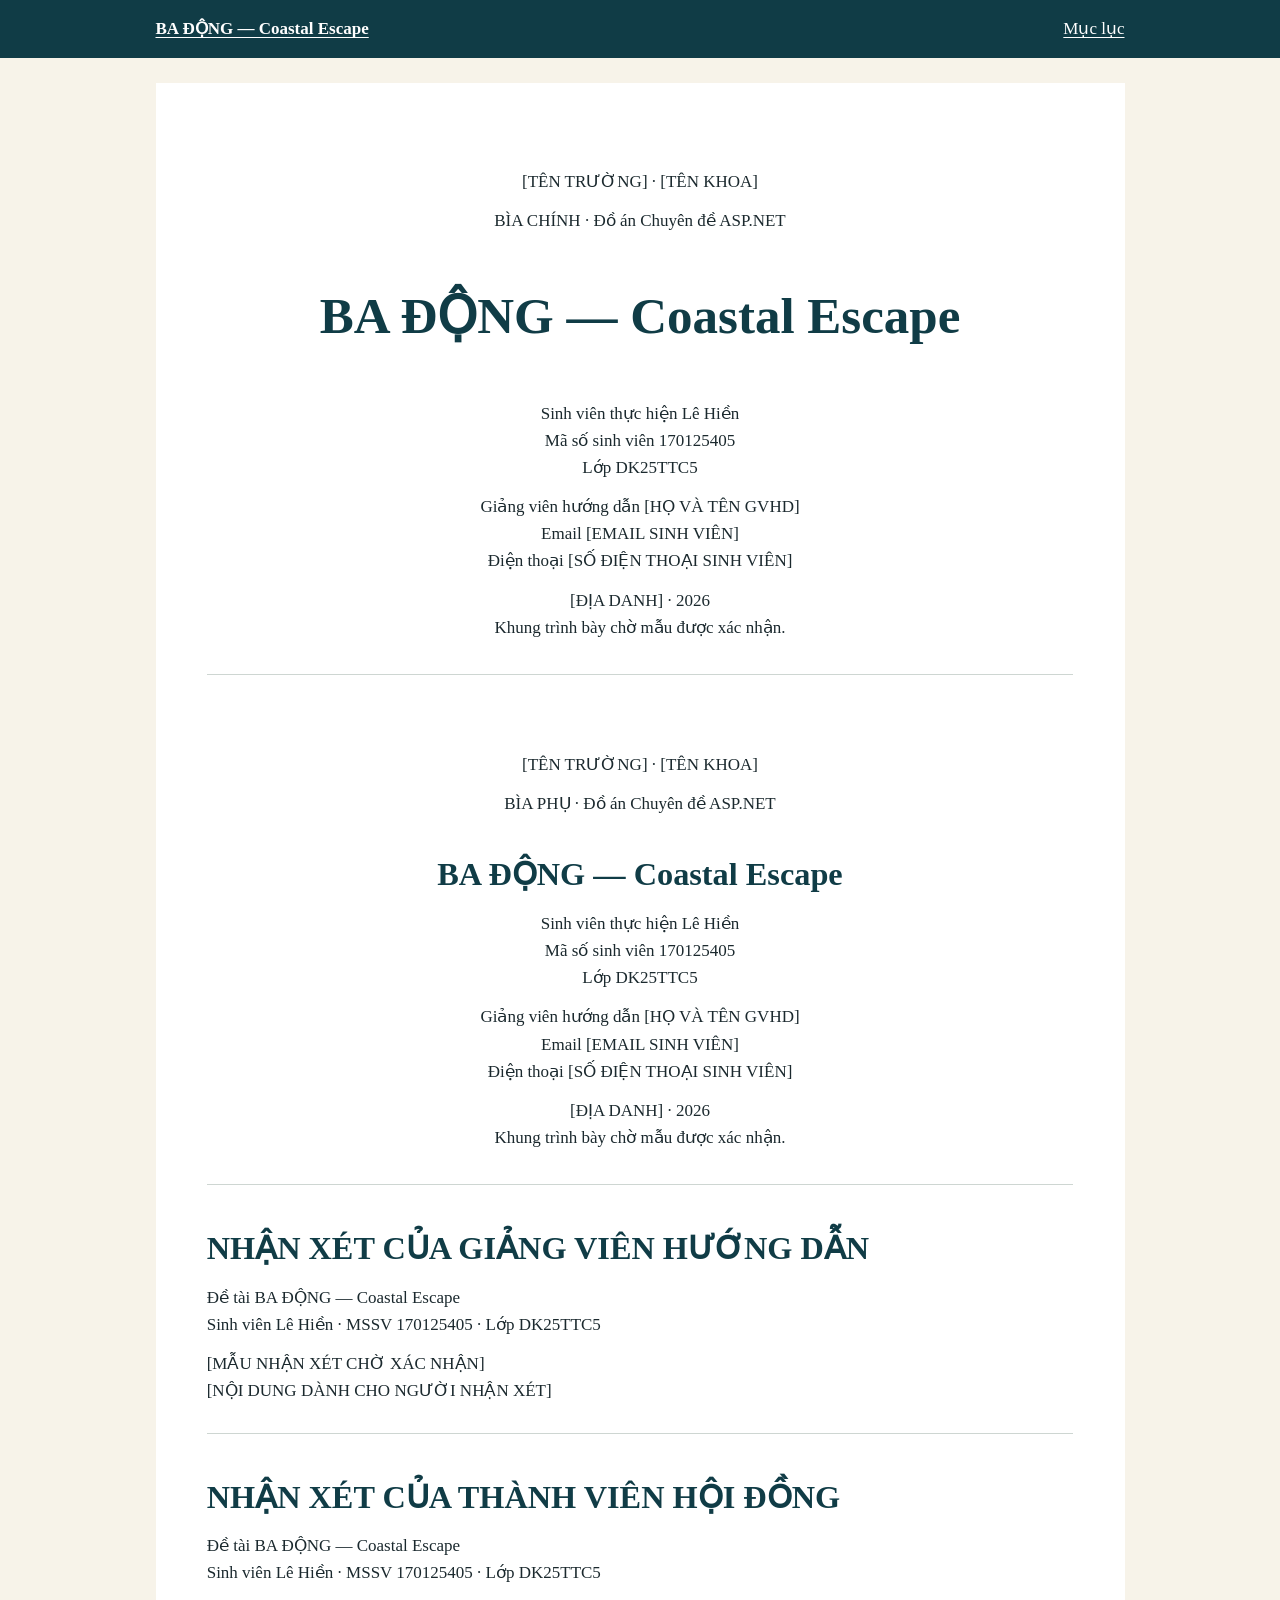
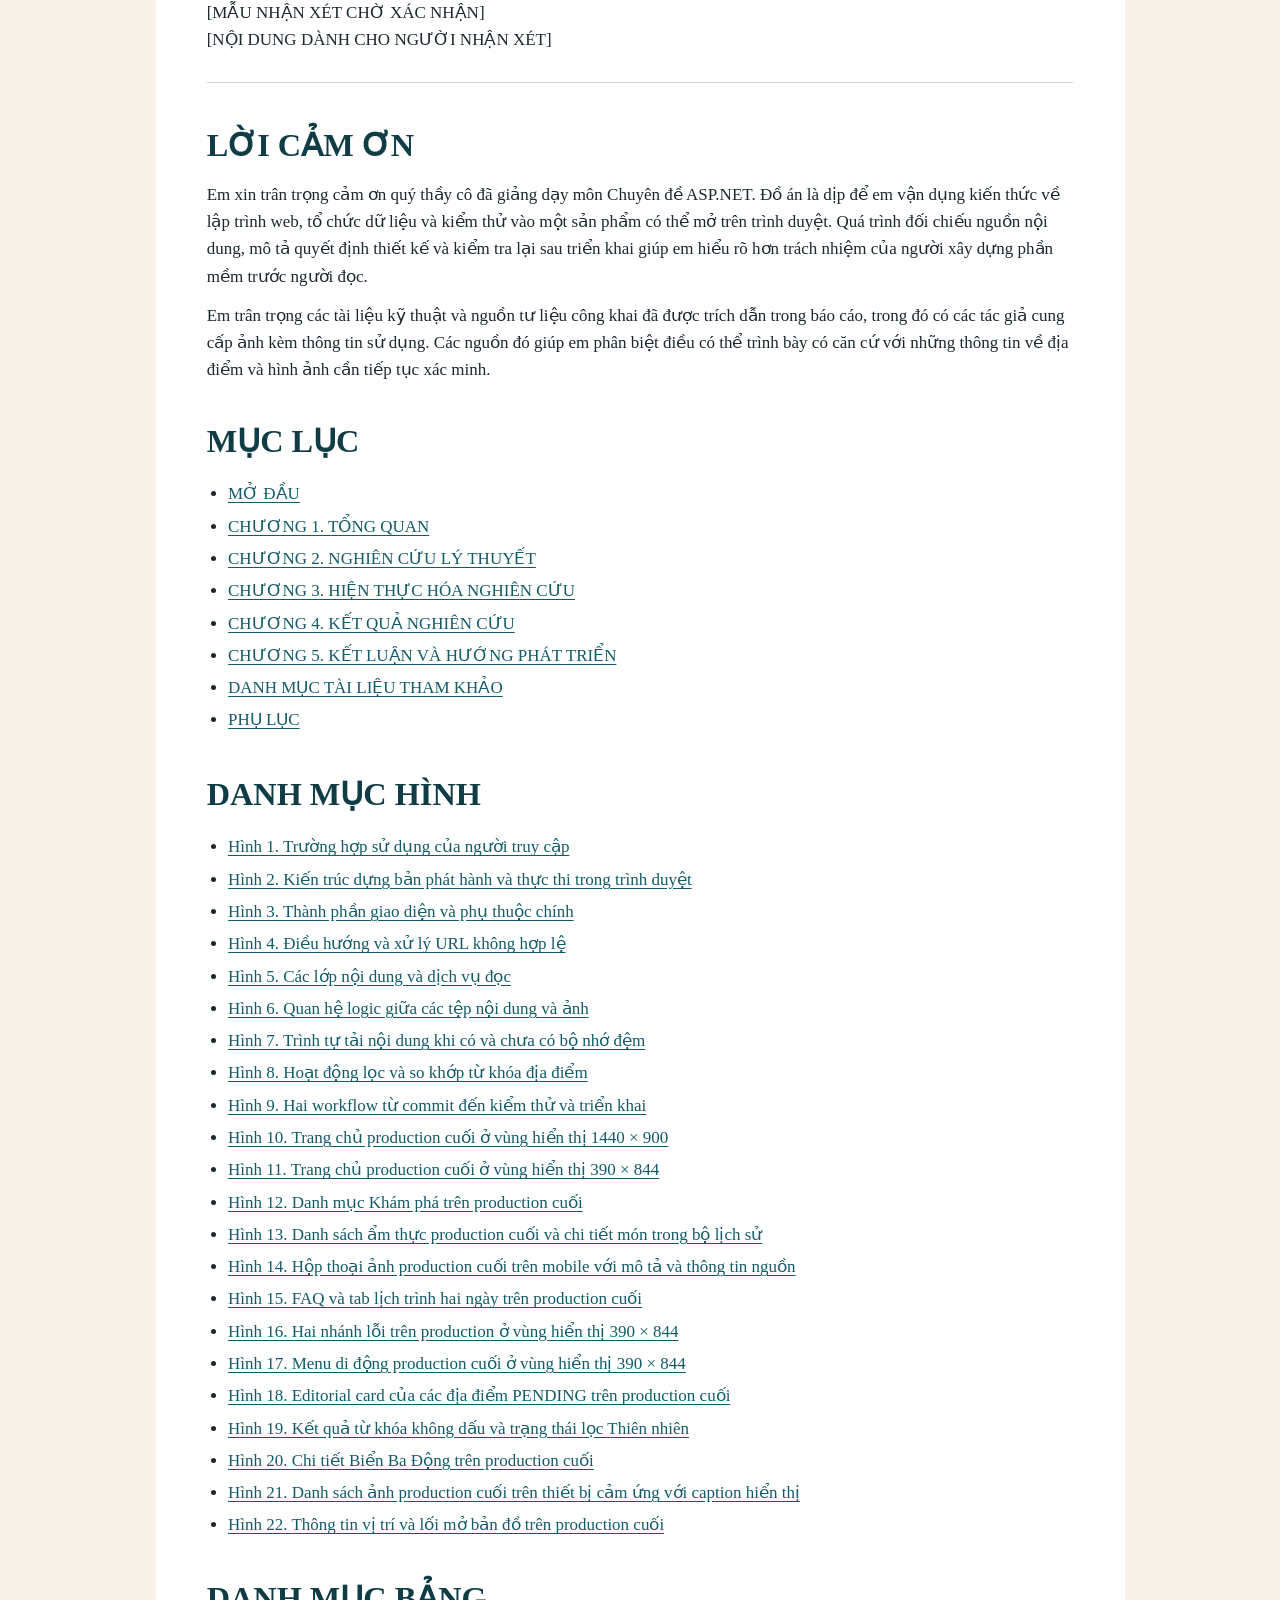
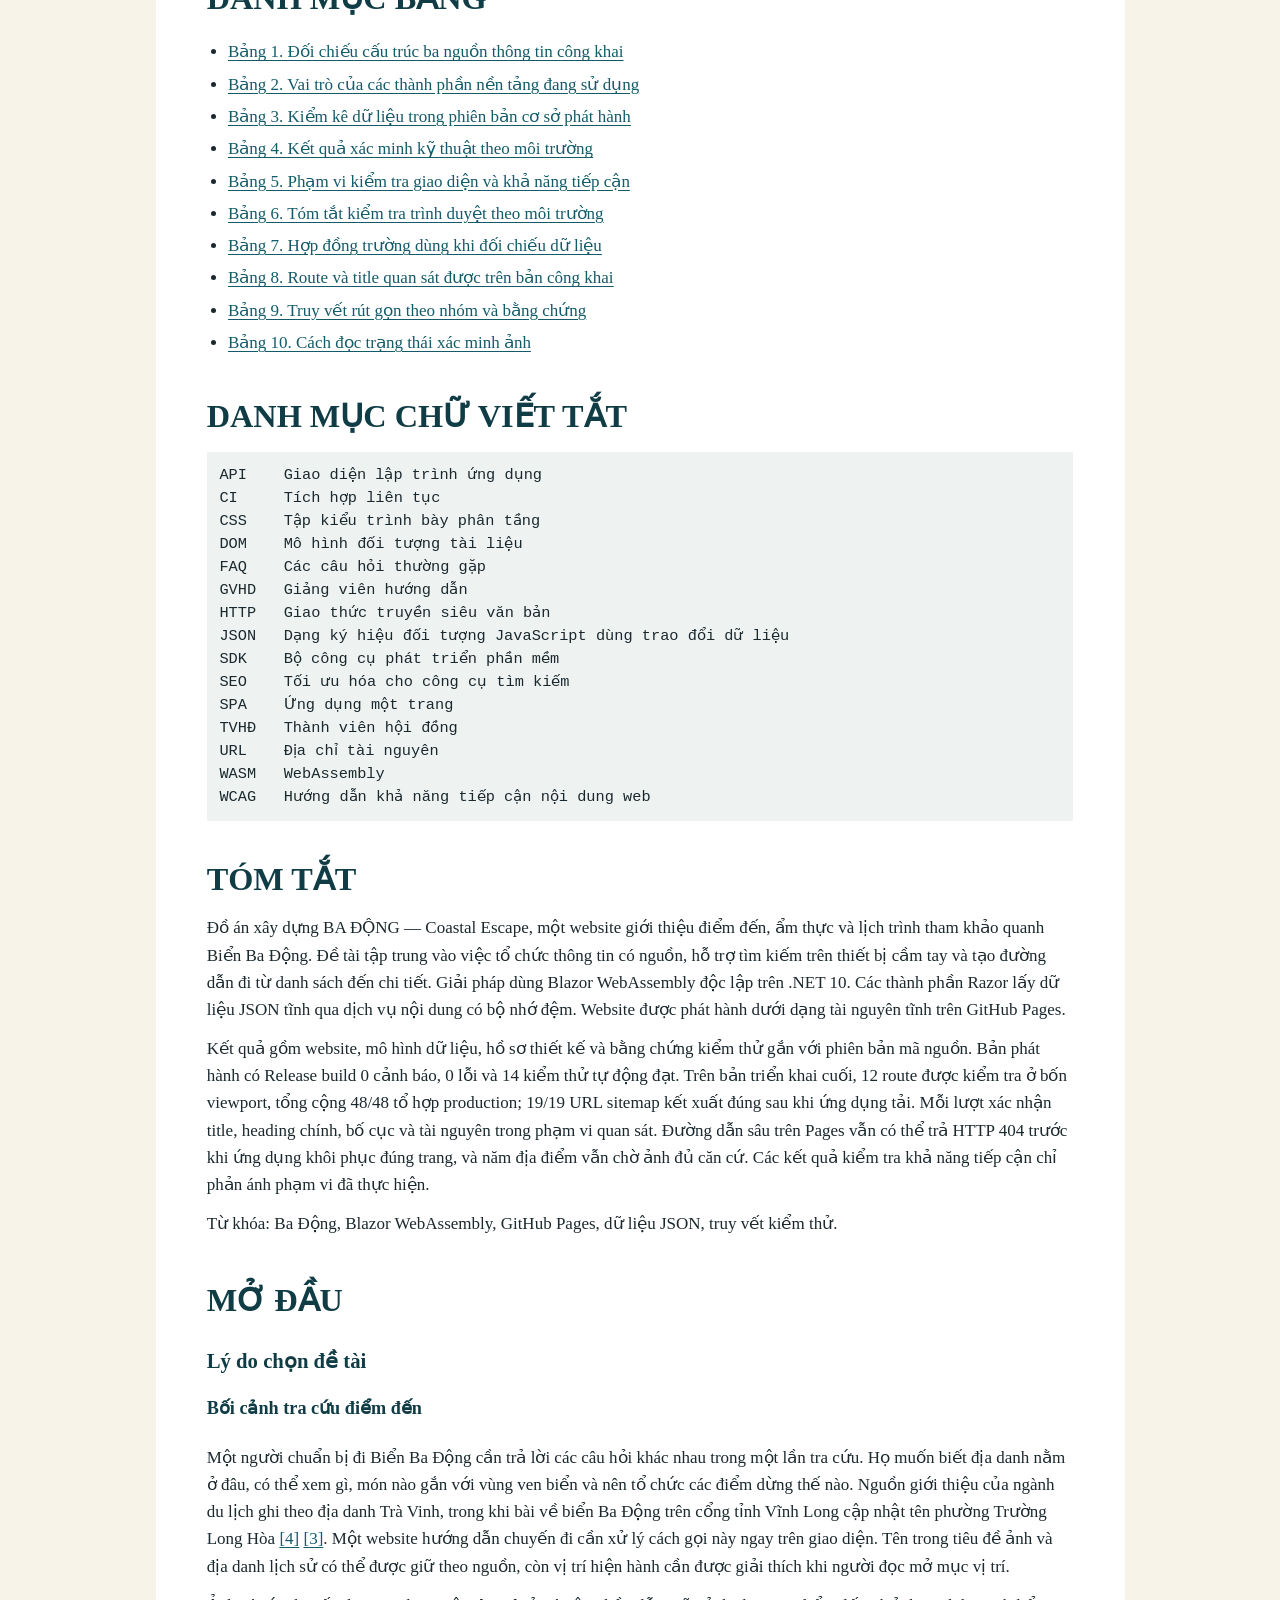
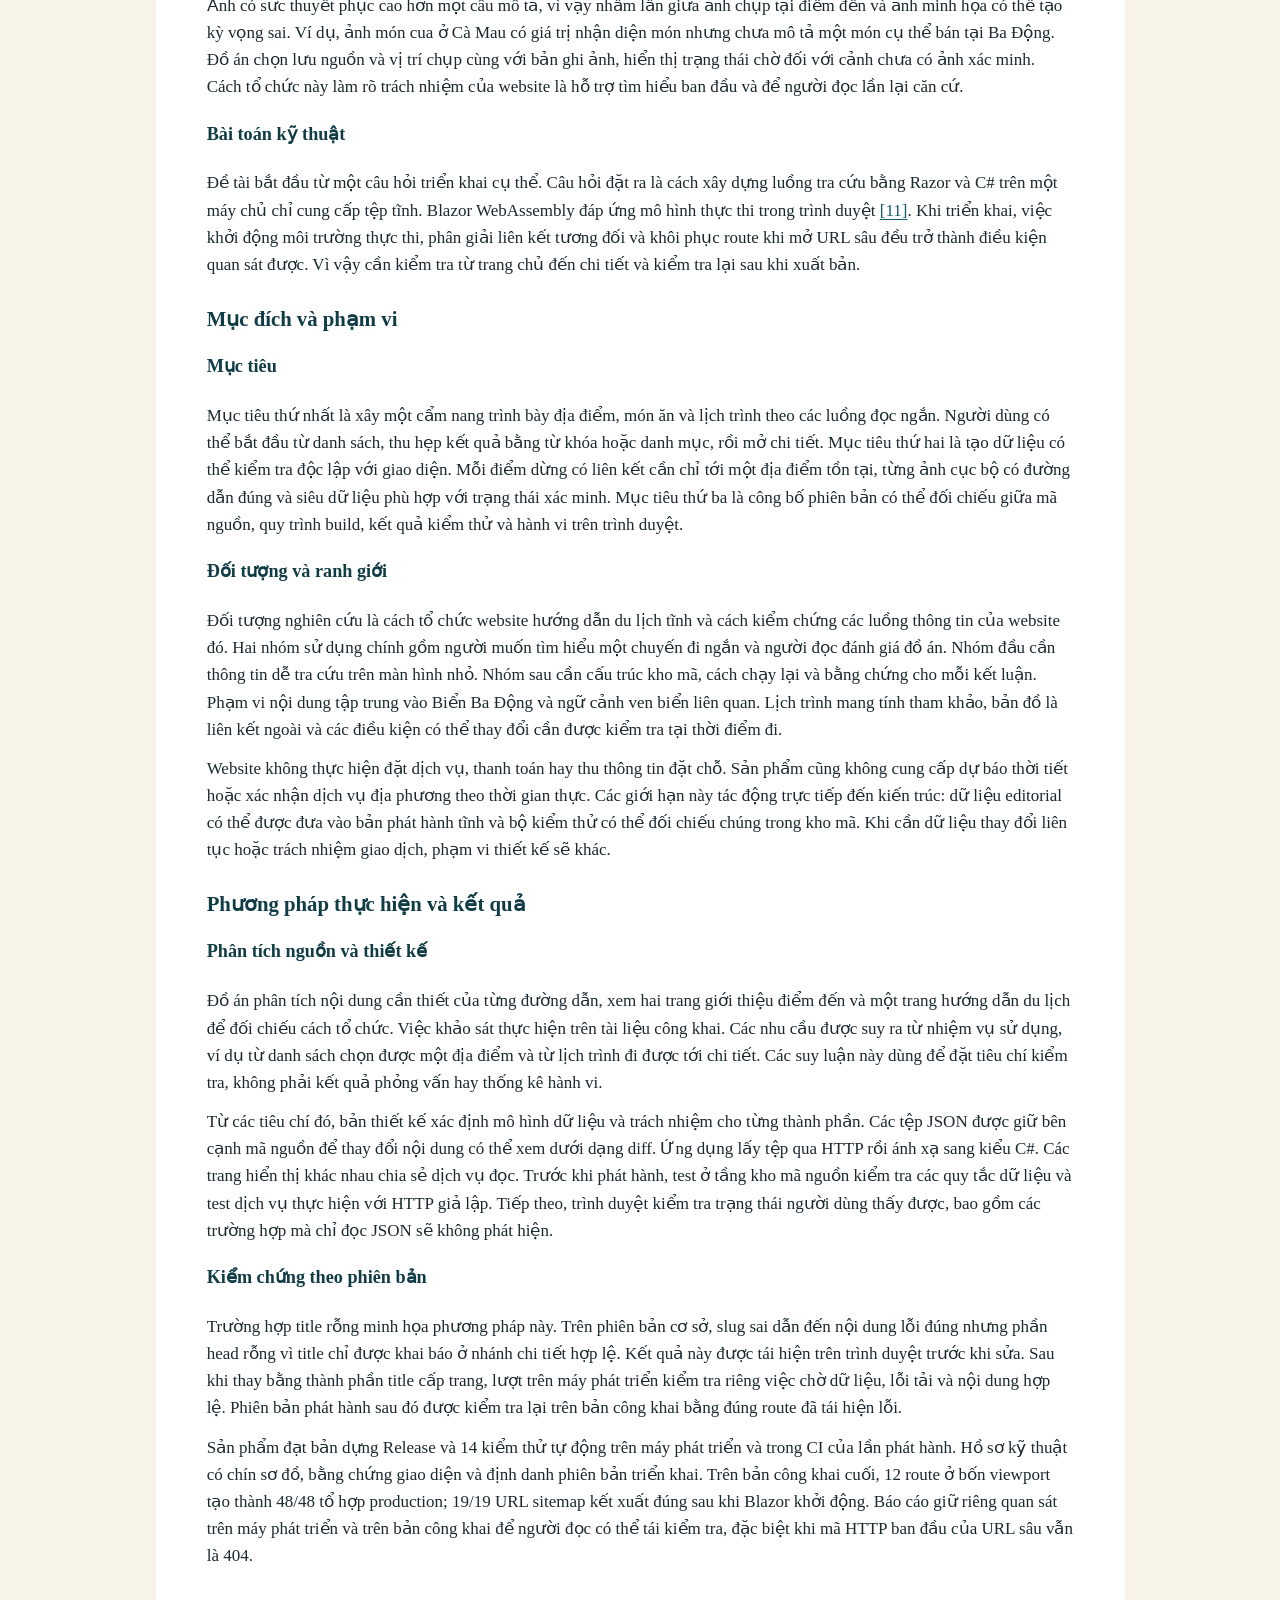
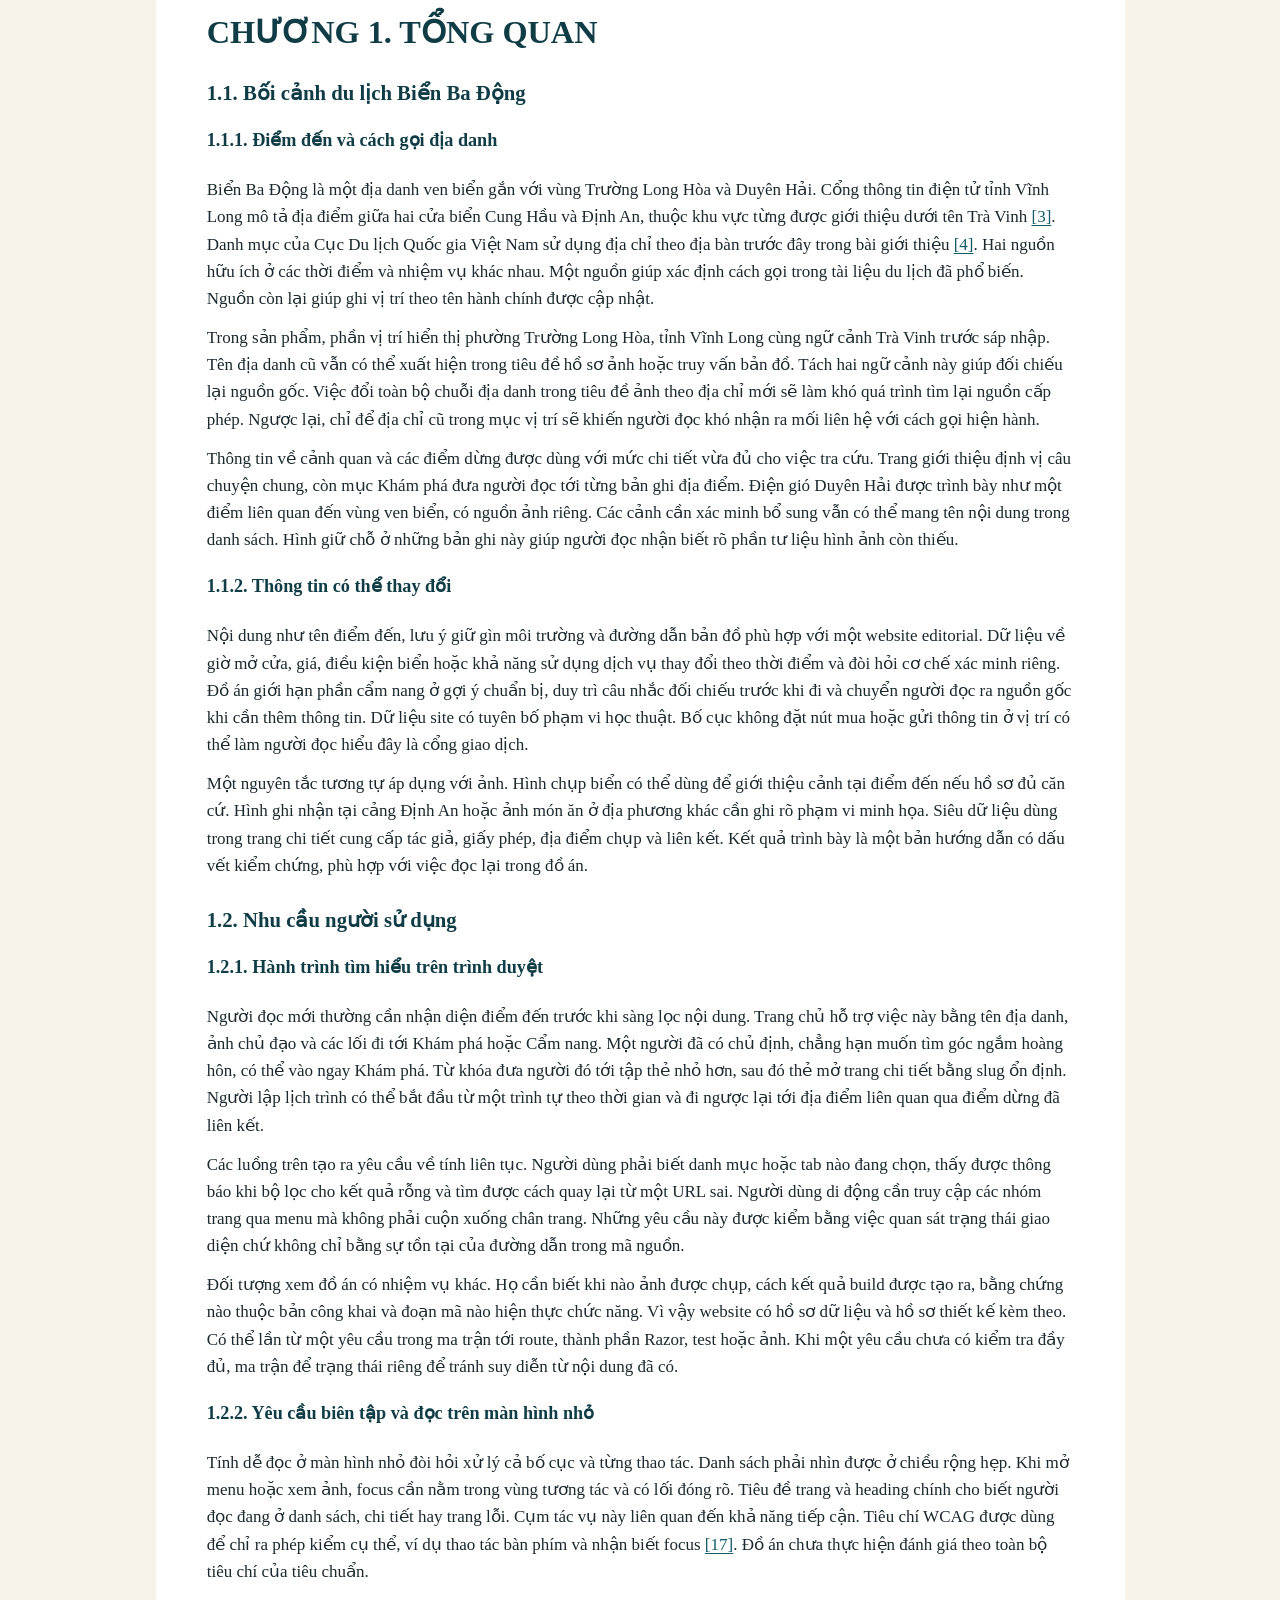
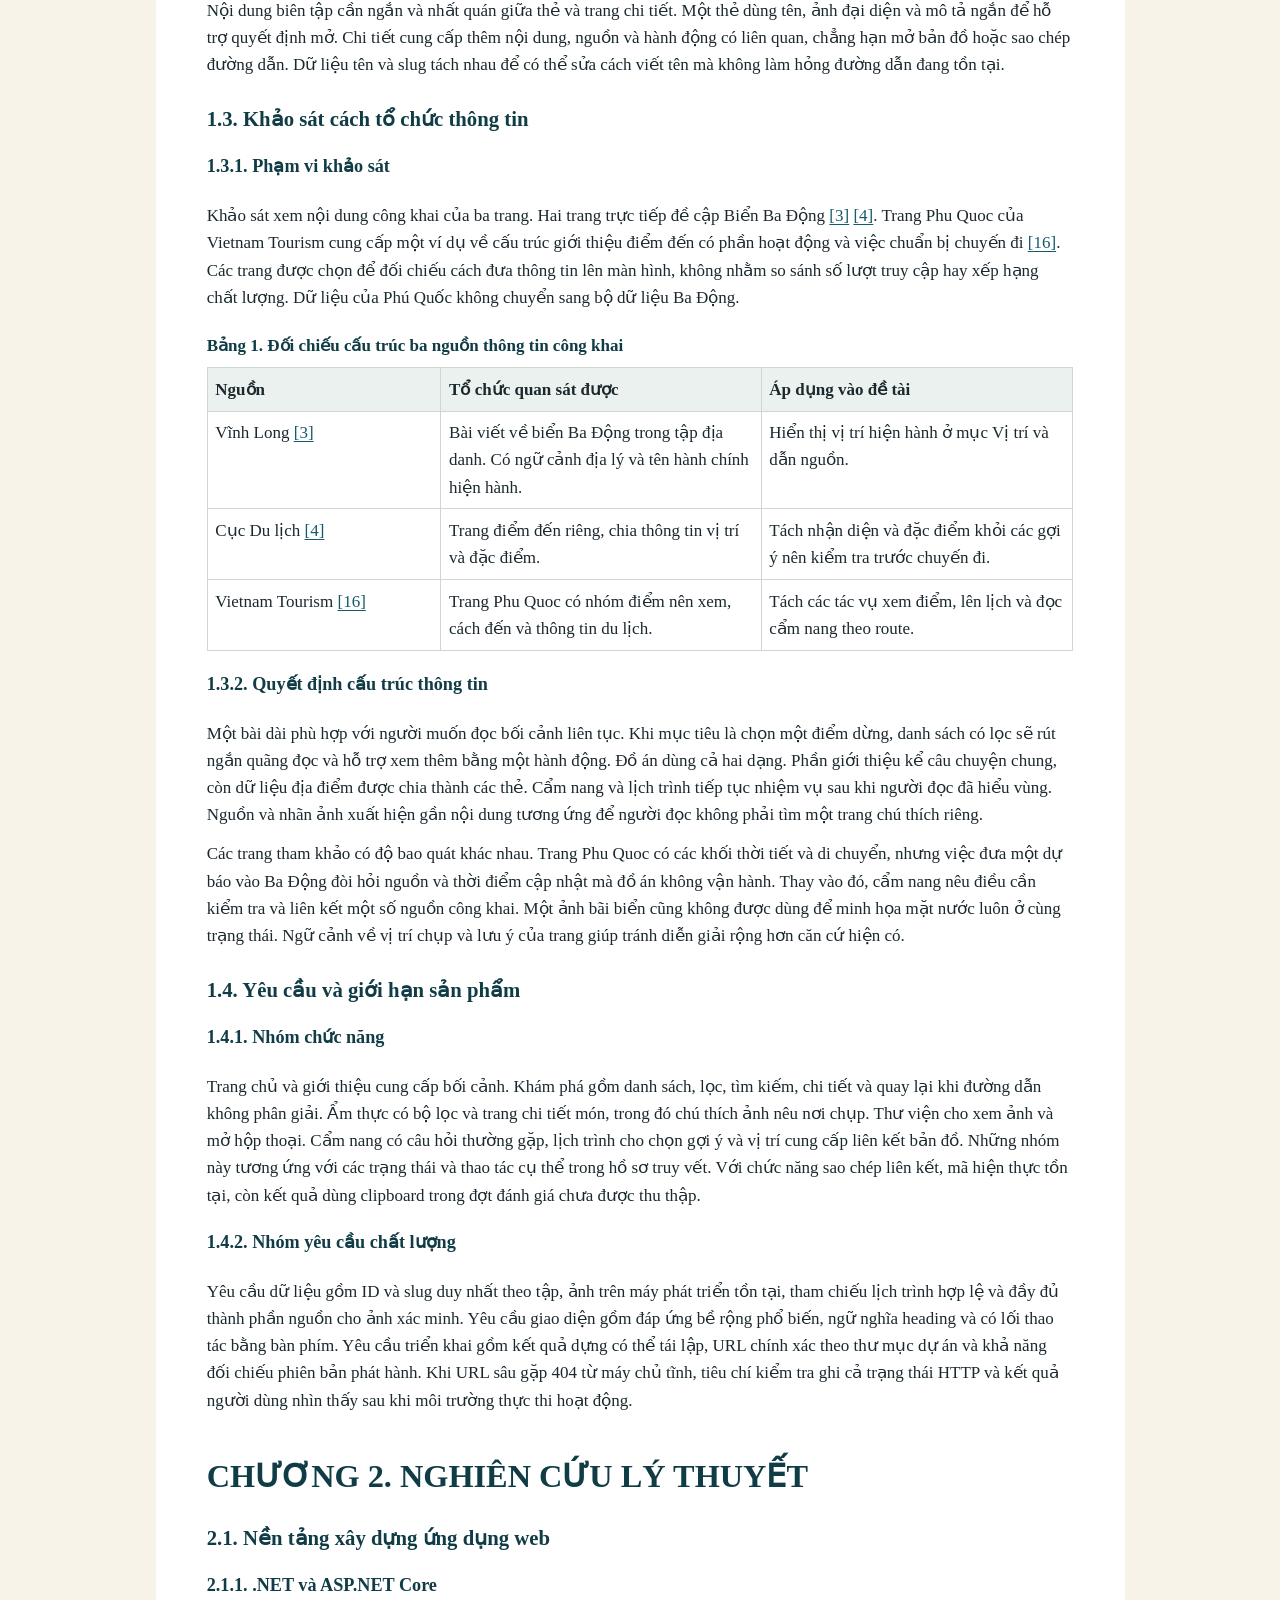
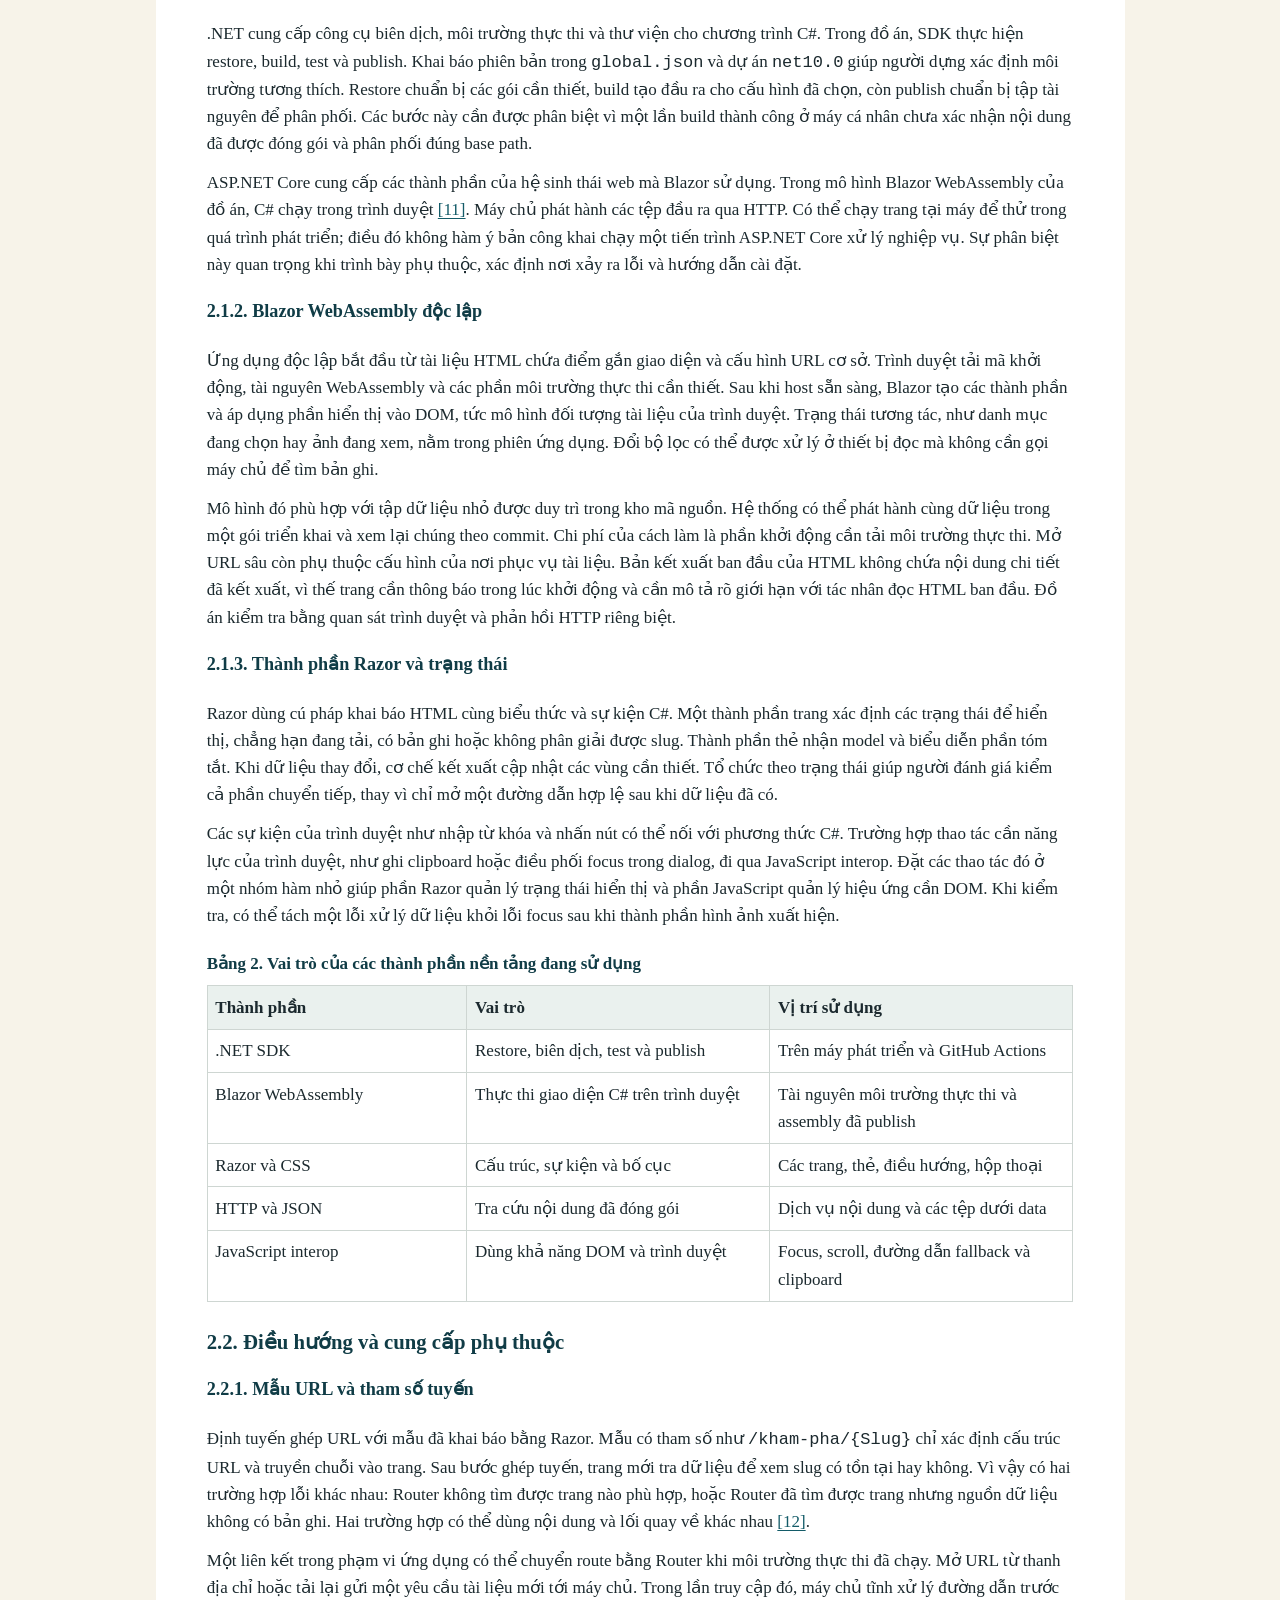
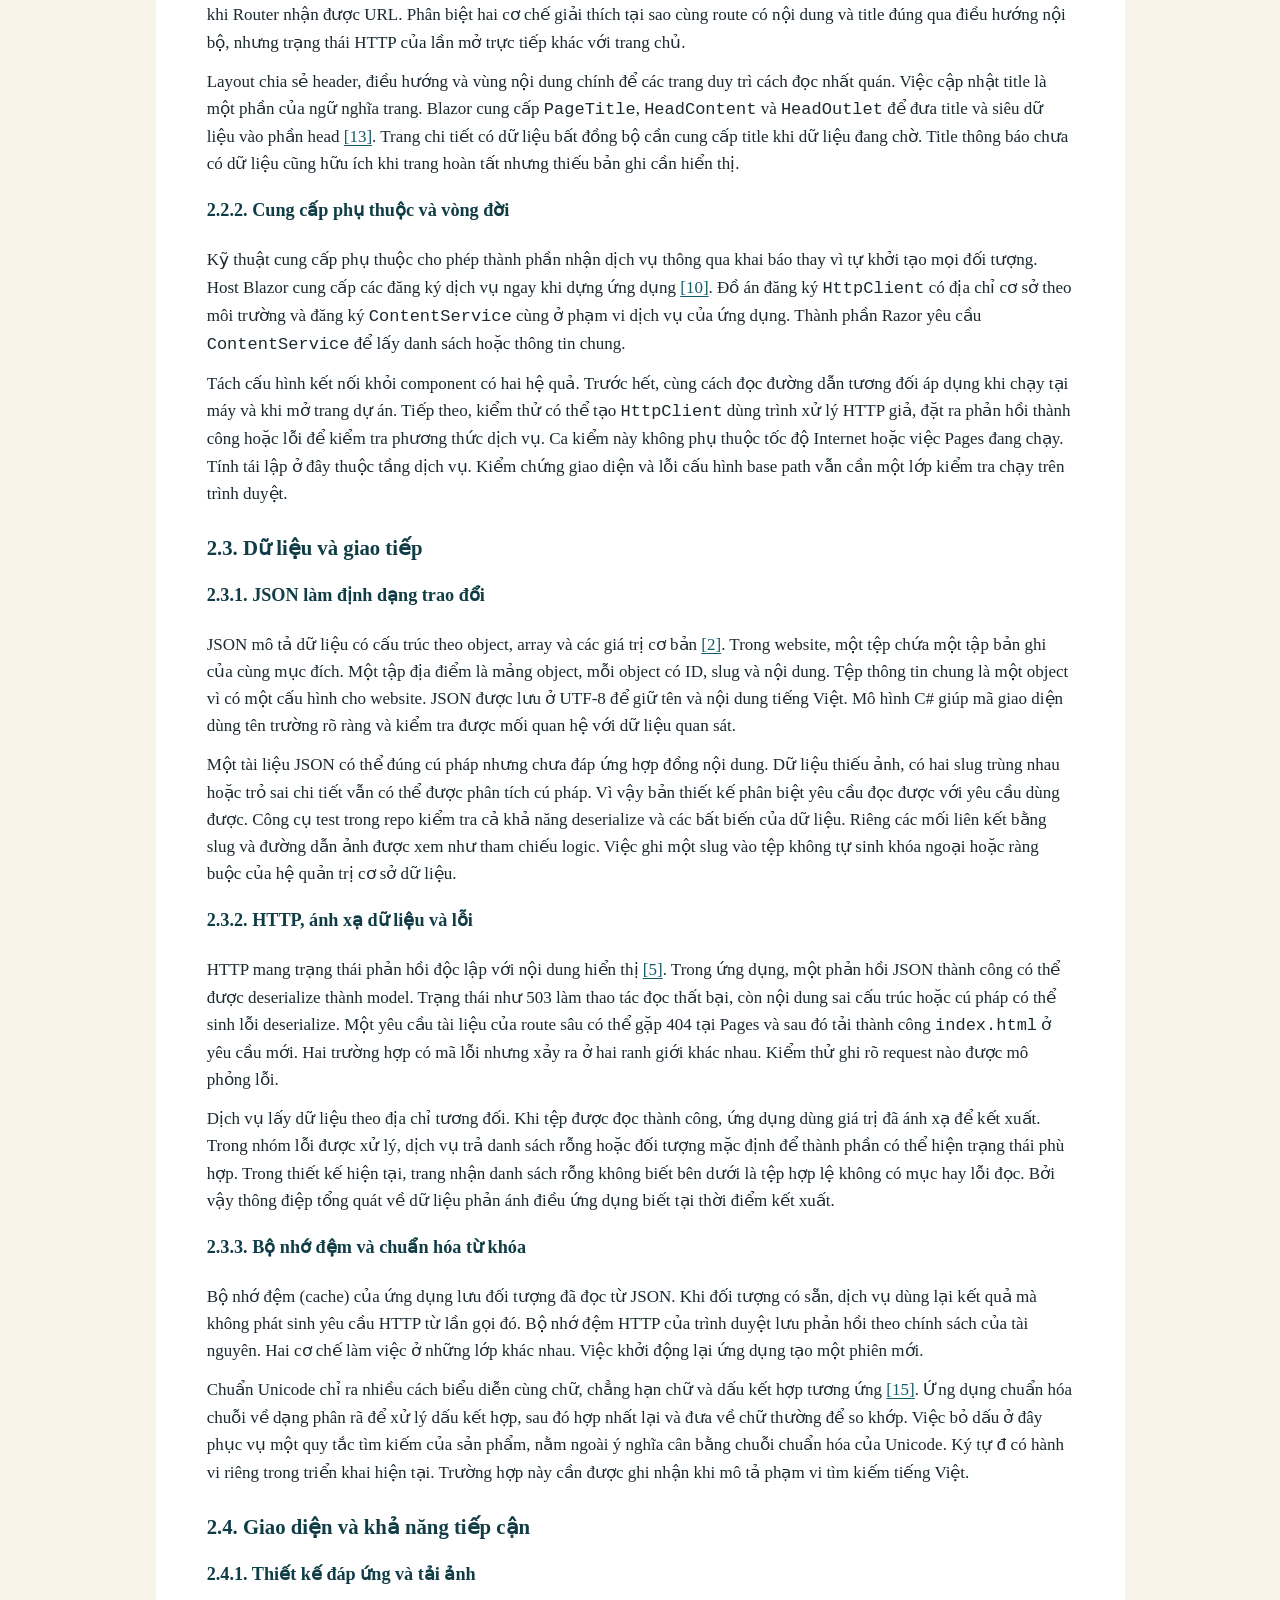
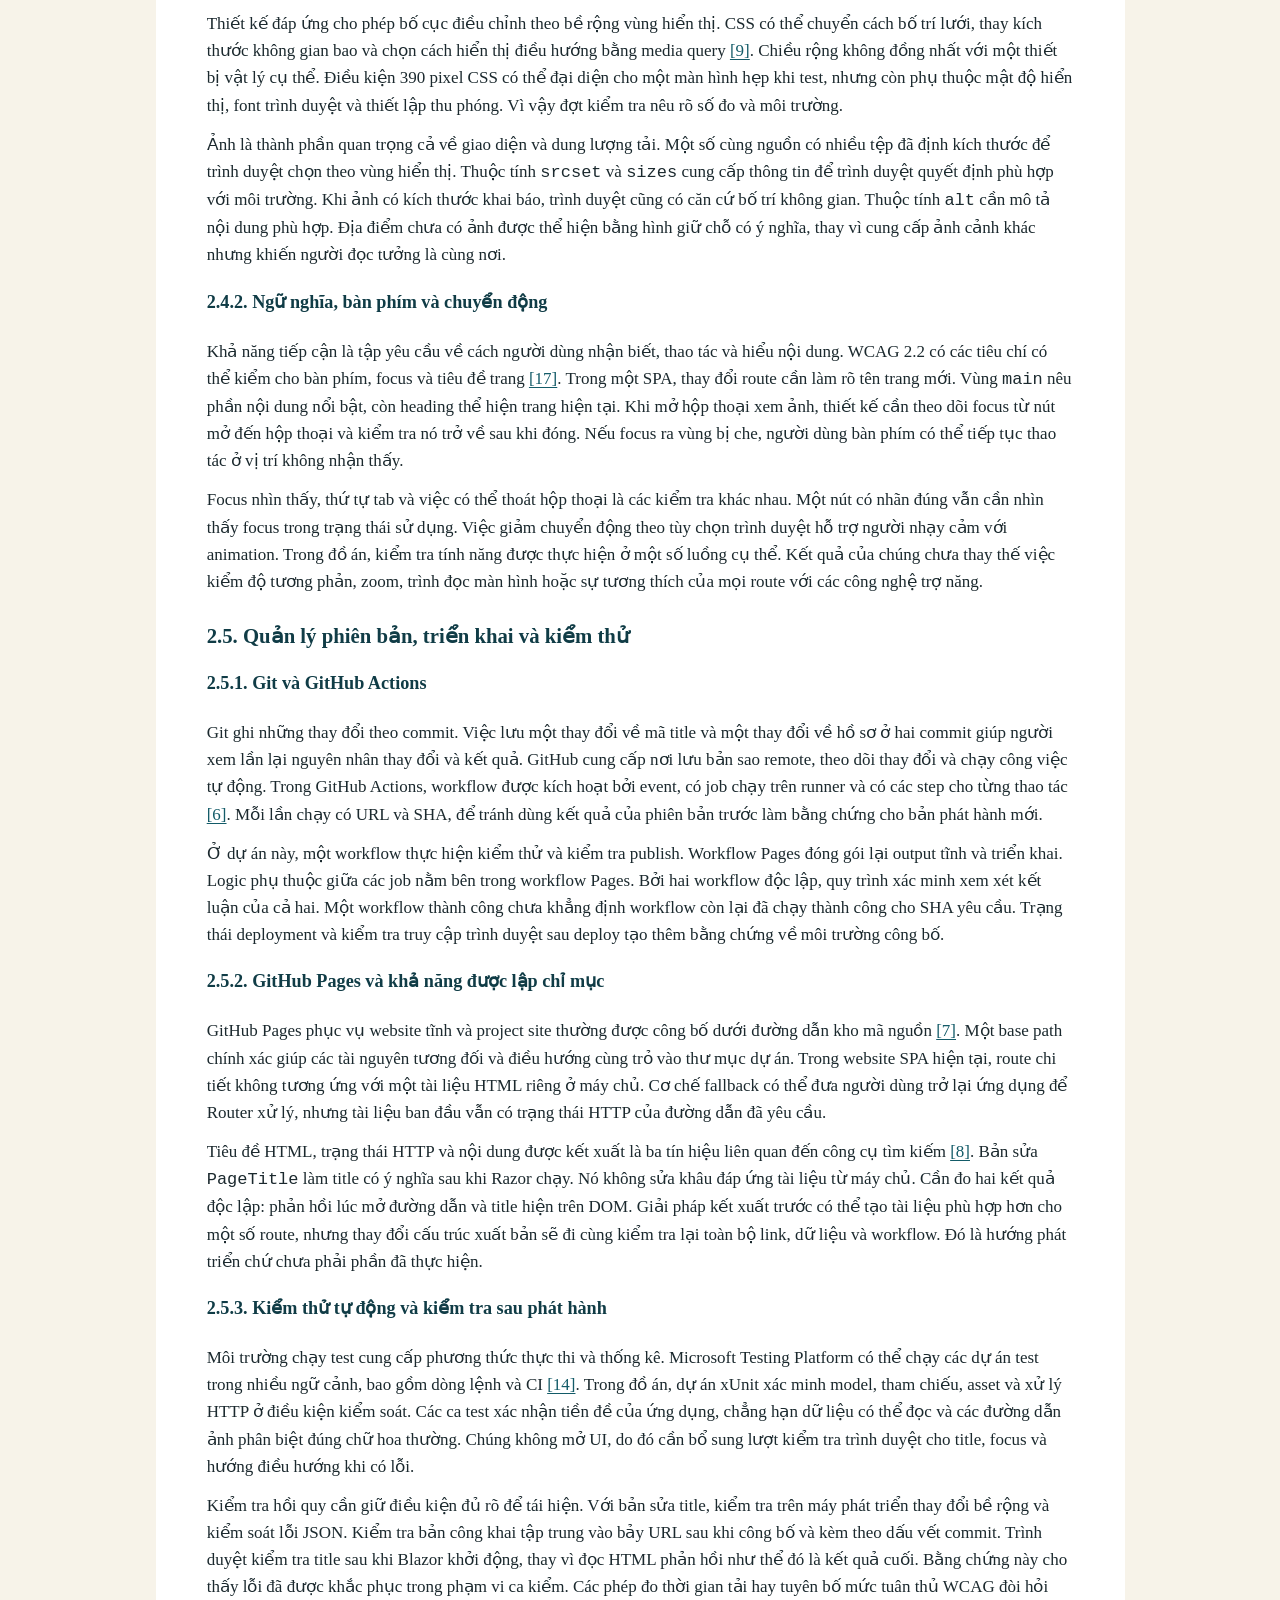
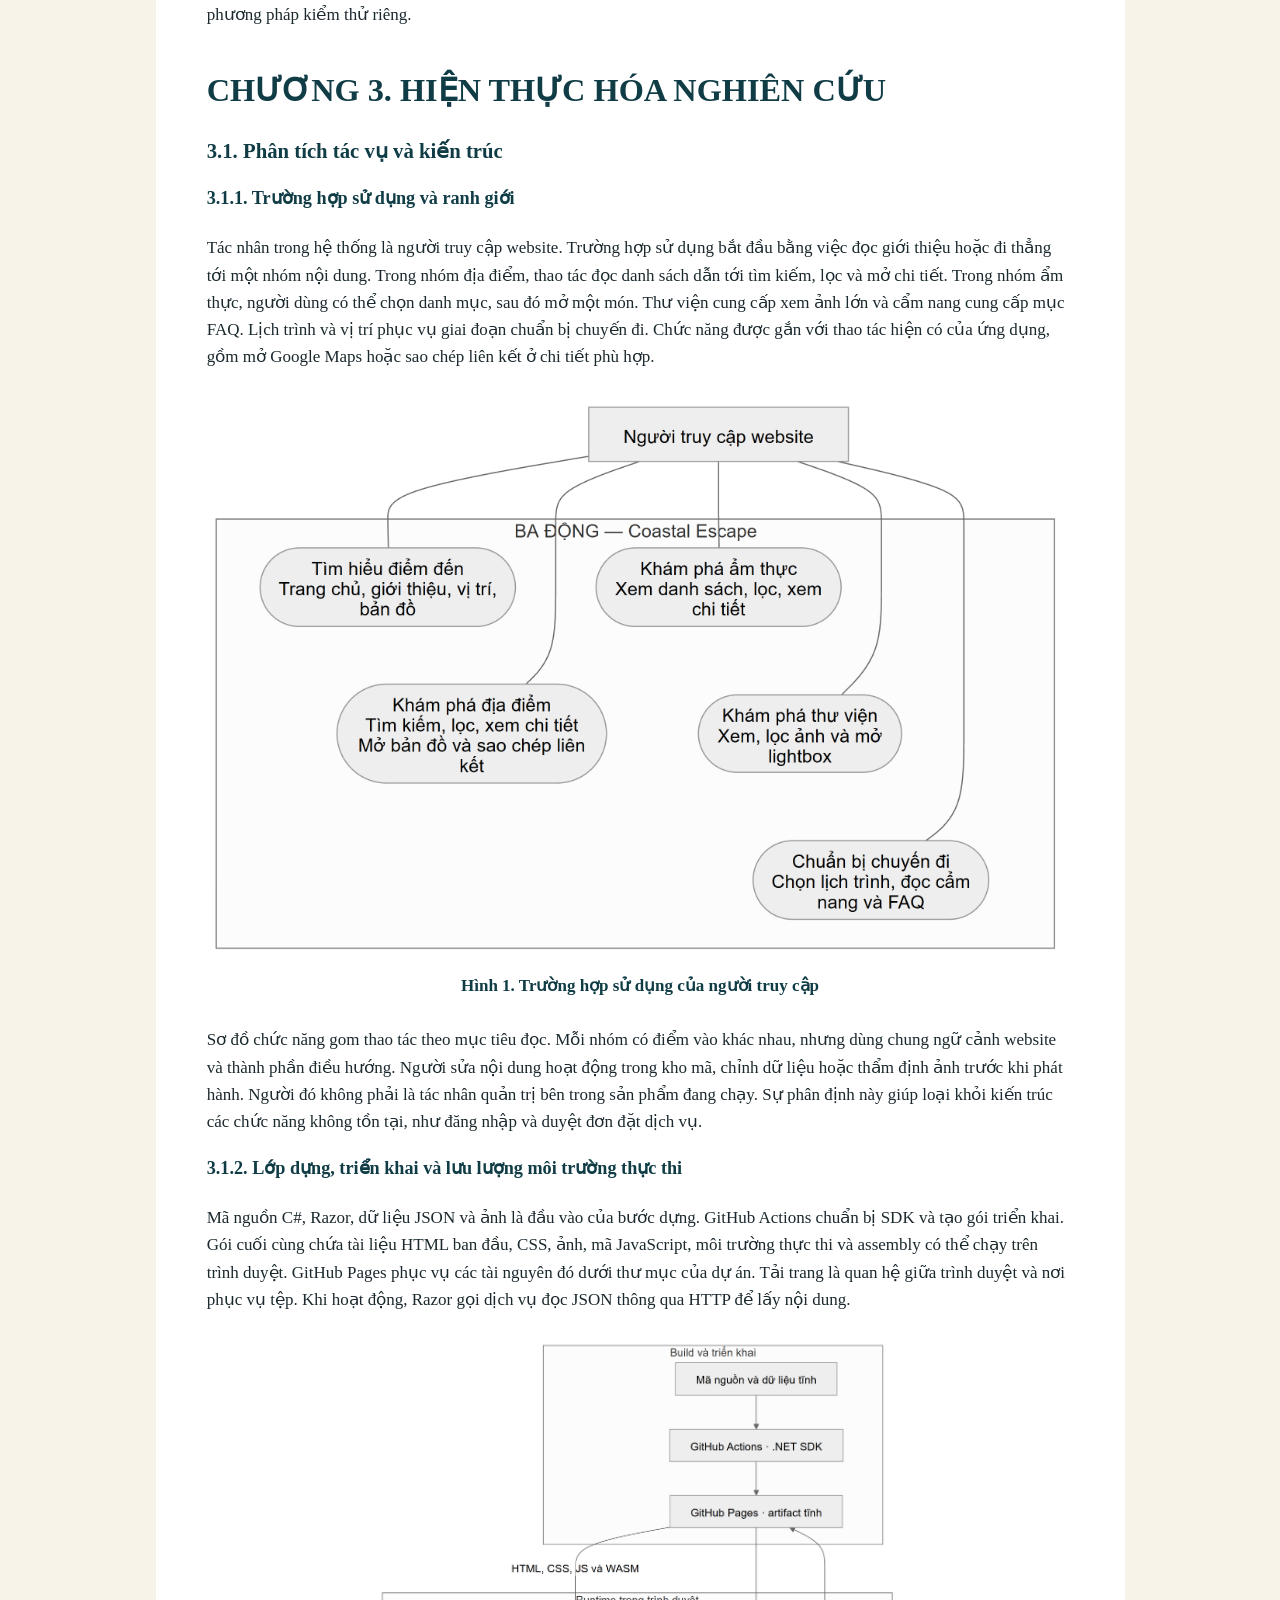
==== commit c1f528e0: "feat(ui): upgrade coastal editorial design, authentic map, and travel content" ====
--- a/thesis/html/index.html
+++ b/thesis/html/index.html
@@ -5,6 +5,7 @@
   <meta name="viewport" content="width=device-width, initial-scale=1">
   <meta name="robots" content="noindex, nofollow">
   <title>Luận văn BA ĐỘNG — Coastal Escape</title>
+  <link rel="icon" href="data:,">
   <link rel="stylesheet" href="styles.css">
 </head>
 <body>
@@ -61,19 +62,19 @@
 <li><a href="#figure-7">Hình 7. Trình tự tải nội dung khi có và chưa có bộ nhớ đệm</a></li>
 <li><a href="#figure-8">Hình 8. Hoạt động lọc và so khớp từ khóa địa điểm</a></li>
 <li><a href="#figure-9">Hình 9. Hai workflow từ commit đến kiểm thử và triển khai</a></li>
-<li><a href="#figure-10">Hình 10. Trang chủ production ở vùng hiển thị 1440 × 900</a></li>
-<li><a href="#figure-11">Hình 11. Trang chủ production ở vùng hiển thị 390 × 844</a></li>
-<li><a href="#figure-12">Hình 12. Danh mục Khám phá trên production sau đợt tinh chỉnh UI</a></li>
-<li><a href="#figure-13">Hình 13. Danh sách ẩm thực trên production và chi tiết món trong bộ lịch sử</a></li>
-<li><a href="#figure-14">Hình 14. Hộp thoại ảnh production trên màn hình thấp với mô tả và thông tin nguồn</a></li>
-<li><a href="#figure-15">Hình 15. FAQ trong bộ lịch sử và tab lịch trình production đã hoàn thiện quan hệ ARIA</a></li>
+<li><a href="#figure-10">Hình 10. Trang chủ production cuối ở vùng hiển thị 1440 × 900</a></li>
+<li><a href="#figure-11">Hình 11. Trang chủ production cuối ở vùng hiển thị 390 × 844</a></li>
+<li><a href="#figure-12">Hình 12. Danh mục Khám phá trên production cuối</a></li>
+<li><a href="#figure-13">Hình 13. Danh sách ẩm thực production cuối và chi tiết món trong bộ lịch sử</a></li>
+<li><a href="#figure-14">Hình 14. Hộp thoại ảnh production cuối trên mobile với mô tả và thông tin nguồn</a></li>
+<li><a href="#figure-15">Hình 15. FAQ và tab lịch trình hai ngày trên production cuối</a></li>
 <li><a href="#figure-16">Hình 16. Hai nhánh lỗi trên production ở vùng hiển thị 390 × 844</a></li>
-<li><a href="#figure-17">Hình 17. Menu di động production ở vùng hiển thị 390 × 844</a></li>
-<li><a href="#figure-18">Hình 18. Danh sách Khám phá và công cụ sàng lọc địa điểm trên production</a></li>
+<li><a href="#figure-17">Hình 17. Menu di động production cuối ở vùng hiển thị 390 × 844</a></li>
+<li><a href="#figure-18">Hình 18. Editorial card của các địa điểm PENDING trên production cuối</a></li>
 <li><a href="#figure-19">Hình 19. Kết quả từ khóa không dấu và trạng thái lọc Thiên nhiên</a></li>
-<li><a href="#figure-20">Hình 20. Chi tiết Biển Ba Động sau hotfix tương phản nút Chia sẻ liên kết</a></li>
-<li><a href="#figure-21">Hình 21. Danh sách ảnh trên thiết bị cảm ứng với caption hiển thị</a></li>
-<li><a href="#figure-22">Hình 22. Thông tin vị trí và lối mở bản đồ trên production</a></li></ul></nav>
+<li><a href="#figure-20">Hình 20. Chi tiết Biển Ba Động trên production cuối</a></li>
+<li><a href="#figure-21">Hình 21. Danh sách ảnh production cuối trên thiết bị cảm ứng với caption hiển thị</a></li>
+<li><a href="#figure-22">Hình 22. Thông tin vị trí và lối mở bản đồ trên production cuối</a></li></ul></nav>
 <h2 id="00-front-8">DANH MỤC BẢNG</h2>
 <nav aria-label="Danh mục bảng"><ul><li><a href="#table-1">Bảng 1. Đối chiếu cấu trúc ba nguồn thông tin công khai</a></li>
 <li><a href="#table-2">Bảng 2. Vai trò của các thành phần nền tảng đang sử dụng</a></li>
@@ -103,7 +104,7 @@
 WCAG   Hướng dẫn khả năng tiếp cận nội dung web</pre>
 <h2 id="00-front-12">TÓM TẮT</h2>
 <p>Đồ án xây dựng BA ĐỘNG — Coastal Escape, một website giới thiệu điểm đến, ẩm thực và lịch trình tham khảo quanh Biển Ba Động. Đề tài tập trung vào việc tổ chức thông tin có nguồn, hỗ trợ tìm kiếm trên thiết bị cầm tay và tạo đường dẫn đi từ danh sách đến chi tiết. Giải pháp dùng Blazor WebAssembly độc lập trên .NET 10. Các thành phần Razor lấy dữ liệu JSON tĩnh qua dịch vụ nội dung có bộ nhớ đệm. Website được phát hành dưới dạng tài nguyên tĩnh trên GitHub Pages.</p>
-<p>Kết quả gồm website, mô hình dữ liệu, hồ sơ thiết kế và bằng chứng kiểm thử gắn với phiên bản mã nguồn. Bản phát hành có Release build 0 cảnh báo, 0 lỗi và 14 kiểm thử tự động đạt. Trên bản triển khai cuối, 13 route được kiểm tra ở bốn viewport, tổng cộng 52 ca production; mỗi ca xác nhận title, heading chính, bố cục và tài nguyên sau khi Blazor khởi động. Đường dẫn sâu trên Pages vẫn có thể trả HTTP 404 trước khi ứng dụng khôi phục đúng trang, và một số địa điểm vẫn chờ ảnh đủ căn cứ. Các kết quả kiểm tra khả năng tiếp cận chỉ phản ánh phạm vi đã thực hiện.</p>
+<p>Kết quả gồm website, mô hình dữ liệu, hồ sơ thiết kế và bằng chứng kiểm thử gắn với phiên bản mã nguồn. Bản phát hành có Release build 0 cảnh báo, 0 lỗi và 14 kiểm thử tự động đạt. Trên bản triển khai cuối, 12 route được kiểm tra ở bốn viewport, tổng cộng 48/48 tổ hợp production; 19/19 URL sitemap kết xuất đúng sau khi ứng dụng tải. Mỗi lượt xác nhận title, heading chính, bố cục và tài nguyên trong phạm vi quan sát. Đường dẫn sâu trên Pages vẫn có thể trả HTTP 404 trước khi ứng dụng khôi phục đúng trang, và năm địa điểm vẫn chờ ảnh đủ căn cứ. Các kết quả kiểm tra khả năng tiếp cận chỉ phản ánh phạm vi đã thực hiện.</p>
 <p>Từ khóa: Ba Động, Blazor WebAssembly, GitHub Pages, dữ liệu JSON, truy vết kiểm thử.</p>
 </section>
 <section class="chapter">
@@ -126,7 +127,7 @@
 <p>Từ các tiêu chí đó, bản thiết kế xác định mô hình dữ liệu và trách nhiệm cho từng thành phần. Các tệp JSON được giữ bên cạnh mã nguồn để thay đổi nội dung có thể xem dưới dạng diff. Ứng dụng lấy tệp qua HTTP rồi ánh xạ sang kiểu C#. Các trang hiển thị khác nhau chia sẻ dịch vụ đọc. Trước khi phát hành, test ở tầng kho mã nguồn kiểm tra các quy tắc dữ liệu và test dịch vụ thực hiện với HTTP giả lập. Tiếp theo, trình duyệt kiểm tra trạng thái người dùng thấy được, bao gồm các trường hợp mà chỉ đọc JSON sẽ không phát hiện.</p>
 <h4 id="10-introduction-18">Kiểm chứng theo phiên bản</h4>
 <p>Trường hợp title rỗng minh họa phương pháp này. Trên phiên bản cơ sở, slug sai dẫn đến nội dung lỗi đúng nhưng phần head rỗng vì title chỉ được khai báo ở nhánh chi tiết hợp lệ. Kết quả này được tái hiện trên trình duyệt trước khi sửa. Sau khi thay bằng thành phần title cấp trang, lượt trên máy phát triển kiểm tra riêng việc chờ dữ liệu, lỗi tải và nội dung hợp lệ. Phiên bản phát hành sau đó được kiểm tra lại trên bản công khai bằng đúng route đã tái hiện lỗi.</p>
-<p>Sản phẩm đạt bản dựng Release và 14 kiểm thử tự động trên máy phát triển và trong CI của lần phát hành. Hồ sơ kỹ thuật có chín sơ đồ, bằng chứng giao diện và định danh phiên bản triển khai. Trên bản công khai cuối, 13 route ở bốn viewport tạo thành 52 ca production xác nhận title, heading chính, bố cục và tài nguyên sau khi Blazor khởi động. Báo cáo giữ riêng quan sát trên máy phát triển và trên bản công khai để người đọc có thể tái kiểm tra, đặc biệt khi mã HTTP ban đầu của URL sâu vẫn là 404.</p>
+<p>Sản phẩm đạt bản dựng Release và 14 kiểm thử tự động trên máy phát triển và trong CI của lần phát hành. Hồ sơ kỹ thuật có chín sơ đồ, bằng chứng giao diện và định danh phiên bản triển khai. Trên bản công khai cuối, 12 route ở bốn viewport tạo thành 48/48 tổ hợp production; 19/19 URL sitemap kết xuất đúng sau khi Blazor khởi động. Báo cáo giữ riêng quan sát trên máy phát triển và trên bản công khai để người đọc có thể tái kiểm tra, đặc biệt khi mã HTTP ban đầu của URL sâu vẫn là 404.</p>
 </section>
 <section class="chapter">
 <h2 id="20-overview-1">CHƯƠNG 1. TỔNG QUAN</h2>
@@ -257,12 +258,16 @@
 <p>Điểm lắp <code>HeadOutlet</code> được khai báo một lần. Title của hai trang chi tiết đi qua <code>PageTitle</code>. Trong <code>DestinationDetail</code>, điều kiện đang tải được xét trước. Khi đã tải, tên địa điểm hợp lệ được ưu tiên. Nếu không có đối tượng, title phân biệt danh sách rỗng với slug không khớp trên danh sách có dữ liệu. Trang món ăn giữ title tên món và title danh sách, đồng thời thêm chuỗi cụ thể cho trường hợp không tìm thấy món.</p>
 <pre>&lt;PageTitle&gt;@(TitleLabel) · BA ĐỘNG — Coastal Escape&lt;/PageTitle&gt;</pre>
 <p>Dòng trích trên đặt trước các nhánh giao diện trong <code>DestinationDetail.razor</code>. Cấu trúc này đủ để mỗi nhánh có title và không cần JavaScript ghi <code>document.title</code>. Thẻ mô tả vẫn ở nhánh có nội dung. Tài liệu <code>index.html</code> ban đầu là màn hình khởi động, chưa có title riêng. Phần kiểm chứng dùng mốc đã kết xuất của Razor để đánh giá thay đổi.</p>
-<h3 id="40-implementation-27">3.3. Mô hình và quy tắc dữ liệu</h3>
-<h4 id="40-implementation-28">3.3.1. Các lớp nội dung</h4>
+<h4 id="40-implementation-27">3.2.4. Hệ thống thiết kế và thẻ biên tập</h4>
+<p>Giao diện cuối dùng định hướng Premium Coastal Editorial. Nền giấy ngà, màu xanh biển đậm, mảng seafoam và màu nhấn hoàng hôn được đặt bằng token ngữ nghĩa để cùng một vai trò có màu nhất quán ở các trang. Be Vietnam Pro là font chính; chuỗi fallback dùng font sans-serif hệ thống khi stylesheet font tải chậm hoặc không khả dụng. Hệ phân cấp chữ kết hợp heading cỡ lớn, nhãn chữ hoa ngắn và thân bài dễ đọc. Focus indicator, giảm chuyển động và quản lý focus của menu/lightbox được xem như một phần của hợp đồng tương tác, không phải trang trí bổ sung.</p>
+<p>Năm địa điểm chưa có ảnh đủ căn cứ tiếp tục mang trạng thái <code>PENDING</code>. Thay vì phóng một SVG giữ chỗ lên toàn bộ vùng ảnh, <code>DestinationCard</code> dùng editorial card với hình học trừu tượng, nhãn trạng thái và nội dung văn bản. Cách này duy trì nhịp bố cục nhưng không tạo ra một bức ảnh hoặc tuyên bố sai về địa điểm. Trạng thái xác minh vẫn đến từ dữ liệu; thành phần giao diện chỉ quyết định cách trình bày trung thực.</p>
+<p>Các khối nội dung chuyển từ nhiều cột sang một cột theo breakpoint. Trong candidate redesign, rule desktop của <code>.editorial-split</code> từng thắng rule responsive tại vùng gần 820 pixel, làm bố cục giữ hai cột quá lâu. Kiểm tra computed layout phát hiện sai lệch; commit <code>92691a8</code> sửa thứ tự cascade để 320, 390 và 768 pixel dùng một cột, còn 1440 pixel dùng hai cột. Bản sửa không thay đổi route, dữ liệu hoặc kiến trúc.</p>
+<h3 id="40-implementation-31">3.3. Mô hình và quy tắc dữ liệu</h3>
+<h4 id="40-implementation-32">3.3.1. Các lớp nội dung</h4>
 <p><code>Destination</code> và <code>Food</code> cùng có ID, slug, nhóm nội dung và trường ảnh. Chúng khác về nhiệm vụ trình bày. Địa điểm cần vị trí, mô tả, chủ đề và đường dẫn bản đồ. Món ăn cần mô tả món, gợi ý sử dụng và thông tin liên quan đến ảnh. <code>GalleryPhoto</code> tập trung vào nguồn và kích thước tệp, đáp ứng cả ảnh thu nhỏ và ảnh mở trong hộp thoại. <code>FaqItem</code> gồm câu hỏi, câu trả lời và nguồn.</p>
 <figure id="figure-5"><div class="figure-images"><img src="../../docs/diagrams/rendered/class-model.png" alt="Các lớp nội dung và dịch vụ đọc" loading="lazy"></div><figcaption>Hình 5. Các lớp nội dung và dịch vụ đọc</figcaption></figure>
 <p><code>Itinerary</code> chứa danh sách <code>ItineraryStop</code>. Điểm dừng có thể mang slug địa điểm; khi slug rỗng, giao diện có thể hiển thị gợi ý như nghỉ trưa mà không tạo link. <code>SiteInfo</code> chứa một số thông tin chung và tập liên kết nguồn. Mối quan hệ về tham chiếu chỉ có hiệu lực khi kiểm thử hoặc mã môi trường thực thi tìm thấy dữ liệu tương ứng. Model không thêm một chính sách lưu trữ hoặc truy vấn riêng.</p>
-<h4 id="40-implementation-32">3.3.2. Tập JSON và dữ liệu kiểm tra</h4>
+<h4 id="40-implementation-36">3.3.2. Tập JSON và dữ liệu kiểm tra</h4>
 <p>Sáu tệp được dịch vụ nội dung đọc khi phục vụ website. Hai tệp còn lại theo dõi tài nguyên ảnh và yêu cầu ảnh thiếu. Khi xem một đối tượng model, dữ liệu bắt buộc cho hiển thị được kiểm khác với trường tùy chọn. Slug địa điểm và món phải duy nhất trong từng tập, nhưng không cần duy nhất xuyên hai nhóm vì tiền tố route khác nhau. Ảnh và biến thể phải có đường dẫn đúng chữ hoa/thường trong gói triển khai. Kiểm tra này hữu ích khi quy trình phát hành chạy trên Ubuntu và dùng hệ thống tệp với quy tắc tên khác máy phát triển.</p>
 <figure id="figure-6"><div class="figure-images"><img src="../../docs/diagrams/rendered/json-data-model.png" alt="Quan hệ logic giữa các tệp nội dung và ảnh" loading="lazy"></div><figcaption>Hình 6. Quan hệ logic giữa các tệp nội dung và ảnh</figcaption></figure>
 <table id="table-3"><caption>Bảng 3. Kiểm kê dữ liệu trong phiên bản cơ sở phát hành</caption>
@@ -279,26 +284,26 @@
 <tr><td>FAQ và thông tin chung</td><td>5 và 1</td><td>Câu hỏi, câu trả lời, thuộc tính website và nguồn.</td></tr>
 <tr><td>Hồ sơ ảnh và yêu cầu ảnh</td><td>8 và 5</td><td>Danh sách tài nguyên, biến thể, trạng thái xác minh và vị trí cần ảnh.</td></tr>
 </tbody></table>
-<h4 id="40-implementation-36">3.3.3. Hồ sơ ảnh và ảnh đáp ứng</h4>
+<h4 id="40-implementation-40">3.3.3. Hồ sơ ảnh và ảnh đáp ứng</h4>
 <p>Mỗi ảnh đã xác minh có một đường dẫn cục bộ và thông tin lấy từ hồ sơ nguồn. Tập trường xác minh gồm chủ thể, vị trí chụp, tác giả, giấy phép và URL. Địa điểm Biển Ba Động sử dụng ảnh có hồ sơ Wikimedia Commons của Baoothersks và giấy phép CC BY 4.0 <a class="citation" href="#ref-ba-dong-photo">[1]</a>. Dữ liệu lưu tên nguồn cùng vị trí như được đối chiếu. Khi ảnh chỉ được xác minh về chủ thể, mô tả vị trí không tự động coi ảnh là ảnh của Ba Động. Năm địa điểm đang chờ ảnh vẫn dùng dạng hình giữ chỗ nội bộ.</p>
 <p>Các biến thể có kích thước khác nhau giúp trình duyệt chọn tệp phù hợp. Khi có hai bản ảnh địa điểm, trang mô tả chúng bằng <code>srcset</code>; ảnh PENDING dùng tài nguyên ảnh giữ chỗ tương ứng. Mục thư viện giữ thumbnail để xem lướt và dùng tệp ảnh chi tiết khi mở. Việc có siêu dữ liệu đầy đủ và file tồn tại mới xác nhận cấu trúc và quy trình xuất bản. Chất lượng ảnh tại địa điểm và độ mới của tư liệu là vấn đề biên tập cần nguồn xác minh tiếp theo.</p>
-<h3 id="40-implementation-39">3.4. Dịch vụ và xử lý nội dung</h3>
-<h4 id="40-implementation-40">3.4.1. Tải qua HTTP và lưu kết quả</h4>
+<h3 id="40-implementation-43">3.4. Dịch vụ và xử lý nội dung</h3>
+<h4 id="40-implementation-44">3.4.1. Tải qua HTTP và lưu kết quả</h4>
 <p><code>ContentService</code> nhận <code>HttpClient</code> từ host. Mỗi phương thức công khai chỉ định một đường dẫn cố định. Khi yêu cầu tiếp tục từ trang khác, phương thức có thể trả dữ liệu bộ nhớ đệm bằng đường dẫn và kiểu phù hợp. Nếu chưa có, dịch vụ gọi <code>GetFromJsonAsync</code> với cấu hình web của <code>System.Text.Json</code>. Kết quả thành công được đưa vào bộ nhớ đệm. Trường hợp JSON chứa <code>null</code> dùng giá trị rỗng hoặc mặc định và bộ nhớ đệm giá trị đó.</p>
 <figure id="figure-7"><div class="figure-images"><img src="../../docs/diagrams/rendered/content-loading-sequence.png" alt="Trình tự tải nội dung khi có và chưa có bộ nhớ đệm" loading="lazy"></div><figcaption>Hình 7. Trình tự tải nội dung khi có và chưa có bộ nhớ đệm</figcaption></figure>
 <p>Bộ nhớ đệm dùng <code>ConcurrentDictionary&lt;string, object&gt;</code> để đọc và ghi an toàn trên cấu trúc từ điển. Hai yêu cầu cùng lúc vẫn có thể tải cùng một tệp khi cả hai chưa tìm thấy dữ liệu. Kết quả được dùng lại giữa các trang trong vòng đời của dịch vụ. Khi chỉnh sửa JSON, cần phát hành lại tệp để người đọc nhận dữ liệu mới.</p>
-<h4 id="40-implementation-44">3.4.2. Trạng thái lỗi có thể xử lý</h4>
+<h4 id="40-implementation-48">3.4.2. Trạng thái lỗi có thể xử lý</h4>
 <p>Dịch vụ xử lý bốn nhóm ngoại lệ gồm lỗi HTTP, lỗi đọc JSON, kiểu không được hỗ trợ và tác vụ bị hủy. Khi có ngoại lệ, dịch vụ trả danh sách rỗng hoặc một <code>SiteInfo</code> mặc định và không ghi vào bộ nhớ đệm. Các trang dùng kết quả đó để quyết định có đủ dữ liệu cho nhánh chi tiết hay không. Title báo chưa có dữ liệu được sử dụng ở trạng thái rỗng, gồm lỗi tải và tập rỗng hợp lệ. Hướng xử lý này tránh thông báo sự cố kết nối khi nguyên nhân chưa phân biệt được.</p>
 <p>Một quy tắc khác là không đẩy lỗi từ môi trường thử vào kết luận bản công khai. Ca 503 được định nghĩa bằng chặn request JSON trên máy phát triển có chủ đích. Người kiểm biết thời điểm request bị giữ, biết thời điểm HTTP 503 trả về và có thể đọc DOM ở hai trạng thái. Số liệu bản công khai ghi riêng theo môi trường. Cùng một mã 404 có thể xuất hiện ở log của bản công khai nhưng đó là 404 tài liệu ban đầu khi mở route sâu, khác với JSON 503 được dùng để kiểm nội dung rỗng.</p>
-<h4 id="40-implementation-47">3.4.3. Tìm kiếm có dấu và bộ lọc</h4>
+<h4 id="40-implementation-51">3.4.3. Tìm kiếm có dấu và bộ lọc</h4>
 <p>Trang Khám phá nhận giá trị khi người dùng nhập. Đối với mỗi đối tượng, thuật toán kiểm tra danh mục trước. Danh mục mặc định cho đi qua tất cả điểm. Nếu cần so khớp từ khóa, chuỗi tìm kiếm và các trường tên, mô tả ngắn, đoạn đầu mô tả và tags được chuẩn hóa. Kết quả so chuỗi con được áp dụng theo thứ tự dữ liệu ban đầu. Khi không có phần tử phù hợp, ứng dụng hiện thông báo và nút xóa bộ lọc.</p>
 <figure id="figure-8"><div class="figure-images"><img src="../../thesis/source/diagrams/search-filter-activity.png" alt="Hoạt động lọc và so khớp từ khóa địa điểm" loading="lazy"></div><figcaption>Hình 8. Hoạt động lọc và so khớp từ khóa địa điểm</figcaption></figure>
 <p>Tách lọc nhóm và lọc từ khóa giúp người dùng giải thích được kết quả. Chọn lại Tất cả bỏ điều kiện danh mục. Nút xóa bộ lọc còn đặt từ khóa về rỗng. Dữ liệu hiện có ít phần tử nên mỗi thao tác lọc có thể đi qua danh sách đang ở bộ nhớ. Đồ án không dùng chỉ mục toàn văn, thứ hạng, sửa chính tả hay phân đoạn từ tiếng Việt. Việc bỏ dấu kết hợp giúp các ca như hoàng hôn và hoang hon. Cặp đ và d là trường hợp riêng vì ký tự đ không bị loại bởi thao tác xóa dấu kết hợp.</p>
-<h3 id="40-implementation-51">3.5. Hộp thoại, menu và triển khai</h3>
-<h4 id="40-implementation-52">3.5.1. Focus và tương tác</h4>
+<h3 id="40-implementation-55">3.5. Hộp thoại, menu và triển khai</h3>
+<h4 id="40-implementation-56">3.5.1. Focus và tương tác</h4>
 <p>Menu di động và lightbox có cơ chế lưu vị trí focus ban đầu, điều phối focus khi mở, giới hạn vòng tab khi hộp thoại hoạt động và trả focus khi đóng. Khóa cuộn được áp dụng cho body trong thời gian hộp thoại mở. Khi kích hoạt Escape, ứng dụng điều phối việc đóng từ trạng thái UI. Lightbox còn phản hồi phím mũi tên để đổi ảnh. Mã Razor quyết định ảnh đang xem và việc mở/đóng; mã JavaScript áp dụng thao tác cần trạng thái DOM.</p>
 <p>Tương tác ở các nhóm nội dung khác dùng phần tử ngữ nghĩa và thuộc tính ARIA tương ứng. FAQ mở rộng nội dung khi người dùng kích hoạt nút. Mỗi tab lịch trình có <code>aria-controls</code> trỏ tới một panel tồn tại; panel không chọn mang thuộc tính <code>hidden</code>, còn panel hoạt động có <code>aria-labelledby</code> trỏ lại tab. Roving <code>tabindex</code> giữ một tab trong thứ tự Tab. ArrowLeft, ArrowRight, Home và End đổi lựa chọn mà không làm cuộn trang; Tab và Shift+Tab vẫn hoạt động bình thường. Trang còn cung cấp chỉ dẫn focus cho điều hướng và CSS điều chỉnh animation khi người dùng yêu cầu giảm chuyển động.</p>
-<h4 id="40-implementation-55">3.5.2. Build, publish và đường dẫn triển khai</h4>
+<h4 id="40-implementation-59">3.5.2. Build, publish và đường dẫn triển khai</h4>
 <p>Workflow CI chạy restore app và project test, dựng bản Release, test và publish để kiểm tra cấu hình relinking của WebAssembly. Workflow Pages dùng SDK .NET 10 và workload wasm-tools, dựng output, áp dụng base path và các token triển khai. Job deploy nhận gói triển khai từ job build của cùng workflow. Hai workflow có thể chạy song song khi push <code>main</code>, nên kết luận của từng lần chạy được lưu riêng khi phát hành.</p>
 <figure id="figure-9"><div class="figure-images"><img src="../../docs/diagrams/rendered/deployment.png" alt="Hai workflow từ commit đến kiểm thử và triển khai" loading="lazy"></div><figcaption>Hình 9. Hai workflow từ commit đến kiểm thử và triển khai</figcaption></figure>
 <p>Trong bản publish, thẻ base trỏ vào thư mục của repo. <code>robots.txt</code> và sitemap dùng URL public đã thay token. <code>404.html</code> đặt mục tiêu điều hướng trong session storage và chuyển về base. Khi ứng dụng khởi động, đoạn JavaScript xử lý mục tiêu và cập nhật lịch sử để Router nhận path mong muốn. Cơ chế này duy trì trải nghiệm khi trình duyệt thực thi được các bước trên. Nó không biến lần phản hồi đầu thành HTTP 200. Điều kiện thành công thực tế gồm hai kết quả đồng thời: trạng thái ban đầu được ghi đúng và nội dung sau khi khởi động ứng với route ban đầu.</p>
@@ -307,10 +312,10 @@
 <h2 id="50-results-1">CHƯƠNG 4. KẾT QUẢ NGHIÊN CỨU</h2>
 <h3 id="50-results-2">4.1. Môi trường và nguyên tắc đánh giá</h3>
 <h4 id="50-results-3">4.1.1. Phạm vi theo mốc phiên bản</h4>
-<p>Phiên bản cơ sở trước khi sửa tiêu đề là <code>955956b</code>. Mốc <code>463da37</code> ngày 25/11/2026 giữ kết quả của đợt title và hồ sơ học thuật ban đầu. Đợt tinh chỉnh UI đi qua PR #2, gồm commit giao diện <code>8060028</code>, commit hoàn thiện quan hệ tab/panel <code>399393e</code> và merge commit <code>1c04cb1</code>. Hotfix tương phản nút chia sẻ dùng commit <code>534f0d2</code> và merge commit sản phẩm cuối <code>c992fda</code>. Kết quả trong chương này luôn ghi rõ SHA của từng đợt.</p>
-<p>Bộ 18 ảnh ngày 25/11/2026 tiếp tục là bằng chứng lịch sử của bản Release trên máy phát triển. Bản <code>1c04cb1</code> có thêm 13 ảnh production. Hotfix <code>c992fda</code> có một ảnh mới cho đúng trang chi tiết bị ảnh hưởng. Ba nhóm không thay thế lẫn nhau và đều giữ SHA cùng phạm vi kiểm tra.</p>
+<p>Phiên bản cơ sở trước khi sửa tiêu đề là <code>955956b</code>. Mốc <code>463da37</code> ngày 25/11/2026 giữ kết quả của đợt title và hồ sơ học thuật ban đầu. Đợt tinh chỉnh UI đi qua PR #2 và merge commit <code>1c04cb1</code>; hotfix tương phản nút chia sẻ dùng merge commit <code>c992fda</code>. Thiết kế Premium Coastal Editorial dùng candidate <code>c79a5eb</code>, sửa cascade responsive bằng <code>92691a8</code> và được merge thành production chính thức <code>ec0d53f</code>. Kết quả trong chương này luôn ghi rõ SHA của từng đợt.</p>
+<p>Bộ 18 ảnh ngày 25/11/2026, 13 ảnh <code>1c04cb1</code> và ảnh hotfix <code>c992fda</code> tiếp tục là bằng chứng lịch sử. Bản <code>ec0d53f</code> có 28 ảnh production, gồm 10 desktop, 10 mobile và 8 trạng thái tương tác. Các nhóm không thay thế lẫn nhau và đều giữ SHA cùng phạm vi kiểm tra.</p>
 <h4 id="50-results-6">4.1.2. Kiểm tra dữ liệu và dịch vụ</h4>
-<p>Hai project restore thành công với SDK 10.0.100 trong kiểm tra trước phát hành. Bản app Release có 0 cảnh báo và 0 lỗi. Kết quả 14 test được xác minh trong máy phát triển và CI <code>45745648779</code> đúng SHA cuối <code>c992fda</code>. CI còn cài workload <code>wasm-tools</code>, relink môi trường thực thi, biên dịch native assets và chạy <code>wasm-opt</code>. Kiểm tra JSON đọc tám tệp hợp lệ. Các test bao gồm model, file ảnh, siêu dữ liệu trạng thái, tham chiếu điểm dừng và hành vi tải HTTP.</p>
+<p>Hai project restore thành công với SDK 10.0.100 trong kiểm tra trước phát hành. Bản app Release có 0 cảnh báo và 0 lỗi. Candidate cuối <code>92691a8</code> vượt qua 14 test trong CI <code>45775505092</code>; workflow còn cài workload <code>wasm-tools</code>, relink môi trường thực thi, biên dịch native assets và chạy <code>wasm-opt</code>. Pages <code>45775504992</code> triển khai merge SHA <code>ec0d53f</code>. Kiểm tra JSON đọc tám tệp hợp lệ. Các test bao gồm model, file ảnh, siêu dữ liệu trạng thái, tham chiếu điểm dừng và hành vi tải HTTP.</p>
 <table id="table-4"><caption>Bảng 4. Kết quả xác minh kỹ thuật theo môi trường</caption>
 <colgroup>
 <col style="width:38%">
@@ -327,22 +332,22 @@
 <h3 id="50-results-10">4.2. Kết quả giao diện và chức năng</h3>
 <h4 id="50-results-11">4.2.1. Trang chủ ở các kích thước</h4>
 <p>Ở desktop, vùng chính của trang chủ đặt ảnh và thông điệp nhận diện cùng các lối đi nổi bật. Người đọc có thể chuyển mục bằng điều hướng phía trên. Trong các ảnh tablet và mobile, kích thước cột và cách đưa menu thay đổi để sử dụng được chiều rộng hẹp. Hai chế độ vẫn giữ mục tiêu nhận diện trang và đi tiếp sang nội dung chính. Ảnh chủ đạo dùng tài nguyên đã xác minh của Biển Ba Động <a class="citation" href="#ref-ba-dong-photo">[1]</a>. Hình minh họa bố cục trên thiết bị giả lập, không đại diện cho số liệu khả dụng của tập người dùng.</p>
-<figure id="figure-10"><div class="figure-images"><img src="../../docs/evidence/screenshots/release-1c04cb1/01-home-desktop-1c04cb1.png" alt="Trang chủ production ở vùng hiển thị 1440 × 900" loading="lazy"></div><figcaption>Hình 10. Trang chủ production ở vùng hiển thị 1440 × 900</figcaption></figure>
-<figure id="figure-11"><div class="figure-images"><img src="../../docs/evidence/screenshots/release-1c04cb1/02-home-mobile-1c04cb1.png" alt="Trang chủ production ở vùng hiển thị 390 × 844" loading="lazy"></div><figcaption>Hình 11. Trang chủ production ở vùng hiển thị 390 × 844</figcaption></figure>
+<figure id="figure-10"><div class="figure-images"><img src="../../docs/evidence/screenshots/release-ec0d53f/desktop/home-1440x900.png" alt="Trang chủ production cuối ở vùng hiển thị 1440 × 900" loading="lazy"></div><figcaption>Hình 10. Trang chủ production cuối ở vùng hiển thị 1440 × 900</figcaption></figure>
+<figure id="figure-11"><div class="figure-images"><img src="../../docs/evidence/screenshots/release-ec0d53f/mobile/home-390x844.png" alt="Trang chủ production cuối ở vùng hiển thị 390 × 844" loading="lazy"></div><figcaption>Hình 11. Trang chủ production cuối ở vùng hiển thị 390 × 844</figcaption></figure>
 <p>Menu mobile được kiểm bằng thao tác phím. Trong đợt trên máy phát triển, Enter mở menu, nhìn thấy focus vào nút đóng, và Tab cùng Shift+Tab chuyển vòng trong dialog. Escape đóng menu và trở về nút ban đầu. Body khóa cuộn khi hộp thoại mở. Khi giả lập giảm chuyển động, thời lượng animation hero quan sát còn 0,01 ms. Ảnh menu ở Phụ lục E giúp đối chiếu bố cục, còn kết quả focus dựa trên kiểm tra DOM và thao tác, vì một ảnh tĩnh không chứng minh thứ tự tác vụ.</p>
 <h4 id="50-results-16">4.2.2. Danh sách địa điểm và tìm kiếm</h4>
 <p>Người đọc mở Khám phá để thấy các thẻ địa điểm và các điều khiển. Khi nhập hoàng hôn và hoang hon, kiểm tra ghi nhận cùng một thẻ <code>goc-ngam-hoang-hon</code>. Khi lọc Thiên nhiên, tập kết quả thu hẹp và vẫn còn mục. Khi dùng một chuỗi không khớp, vùng kết quả rỗng đưa ra cách xóa bộ lọc. Sau khi xóa, bảy thẻ xuất hiện. Phép kiểm giữ ba giai đoạn tách nhau: xác nhận lọc đúng, nhận thấy trạng thái rỗng, rồi xác nhận có thể khôi phục danh sách.</p>
-<figure id="figure-12"><div class="figure-images"><img src="../../docs/evidence/screenshots/release-1c04cb1/04-explore-1c04cb1.png" alt="Danh mục Khám phá trên production sau đợt tinh chỉnh UI" loading="lazy"></div><figcaption>Hình 12. Danh mục Khám phá trên production sau đợt tinh chỉnh UI</figcaption></figure>
+<figure id="figure-12"><div class="figure-images"><img src="../../docs/evidence/screenshots/release-ec0d53f/desktop/explore-1440x900.png" alt="Danh mục Khám phá trên production cuối" loading="lazy"></div><figcaption>Hình 12. Danh mục Khám phá trên production cuối</figcaption></figure>
 <p>Kiểm tra hỗ trợ bỏ dấu vẫn có giới hạn. Kết quả cho hai truy vấn đã nêu khớp, còn thuật toán không ánh xạ riêng đ/d. Một test dùng từ có đ và một test dùng dấu kết hợp sẽ đánh giá hai khía cạnh khác nhau. Mục truy vết của tìm kiếm vì vậy ở trạng thái một phần. Ảnh danh sách, kết quả tìm kiếm, danh mục đã chọn và chi tiết địa điểm nằm ở Phụ lục E.</p>
 <p>Chi tiết địa điểm giữ lối mở bản đồ và nguồn ảnh. Khi đi từ thẻ trong danh sách, slug được giữ trong URL và title. Trong kiểm tra bản công khai, đường dẫn từ trang lỗi về danh sách cho phép mở lại Biển Ba Động và tải lại trang chi tiết. Hotfix cuối đặt nền nút Chia sẻ liên kết thành trong suốt. Enter, Space và touch đều đưa đúng URL vào clipboard; màu kết xuất đạt 11,91:1 ở normal/copied và 8,31:1 ở hover.</p>
 <h4 id="50-results-21">4.2.3. Ẩm thực và thư viện</h4>
 <p>Mục Ẩm thực có bốn món ở trạng thái ban đầu. Ở trên máy phát triển, bộ lọc Hải sản giảm từ bốn xuống một món, và nút Tất cả khôi phục bốn mục. Chi tiết Cua biển có tên món trong title và nhãn xuất xứ trong phần ảnh. Nội dung không dùng ảnh tham chiếu làm bằng chứng về món được bán tại Ba Động. Hai trạng thái danh sách và chi tiết được chụp riêng để có thể xem lại ngữ cảnh.</p>
-<figure id="figure-13"><div class="figure-images"><img src="../../docs/evidence/screenshots/release-1c04cb1/06-cuisine-1c04cb1.png" alt="Danh sách ẩm thực trên production và chi tiết món trong bộ lịch sử, ảnh 1" loading="lazy"><img src="../../docs/evidence/screenshots/11-food-detail.png" alt="Danh sách ẩm thực trên production và chi tiết món trong bộ lịch sử, ảnh 2" loading="lazy"></div><figcaption>Hình 13. Danh sách ẩm thực trên production và chi tiết món trong bộ lịch sử</figcaption></figure>
+<figure id="figure-13"><div class="figure-images"><img src="../../docs/evidence/screenshots/release-ec0d53f/desktop/cuisine-1440x900.png" alt="Danh sách ẩm thực production cuối và chi tiết món trong bộ lịch sử, ảnh 1" loading="lazy"><img src="../../docs/evidence/screenshots/11-food-detail.png" alt="Danh sách ẩm thực production cuối và chi tiết món trong bộ lịch sử, ảnh 2" loading="lazy"></div><figcaption>Hình 13. Danh sách ẩm thực production cuối và chi tiết món trong bộ lịch sử</figcaption></figure>
 <p>Thư viện cho phép mở ảnh lớn và đọc chú thích. Ở ca kiểm tra bàn phím trên máy phát triển, Enter từ thẻ mở hộp thoại. Mũi tên phải đổi ảnh và mũi tên trái khôi phục ảnh ban đầu. Escape đóng và trả focus về thẻ. Điều này xác nhận thao tác đã kiểm và lối trở về tương tác sau khi xem ảnh. Nguồn và giấy phép vẫn xuất hiện trong vùng caption của hộp thoại.</p>
-<figure id="figure-14"><div class="figure-images"><img src="../../docs/evidence/screenshots/release-1c04cb1/08-lightbox-1c04cb1.png" alt="Hộp thoại ảnh production trên màn hình thấp với mô tả và thông tin nguồn" loading="lazy"></div><figcaption>Hình 14. Hộp thoại ảnh production trên màn hình thấp với mô tả và thông tin nguồn</figcaption></figure>
+<figure id="figure-14"><div class="figure-images"><img src="../../docs/evidence/screenshots/release-ec0d53f/interactions/lightbox.png" alt="Hộp thoại ảnh production cuối trên mobile với mô tả và thông tin nguồn" loading="lazy"></div><figcaption>Hình 14. Hộp thoại ảnh production cuối trên mobile với mô tả và thông tin nguồn</figcaption></figure>
 <h4 id="50-results-26">4.2.4. Cẩm nang, lịch trình và vị trí</h4>
 <p>Cẩm nang để người đọc mở câu hỏi thường gặp và xem câu trả lời trong trang. Lượt trên máy phát triển kích hoạt FAQ bằng Enter và đọc đáp án hiển thị. Với lịch trình, lựa chọn tab thứ hai đưa bố cục sang gợi ý hai ngày và thuộc tính <code>aria-selected</code> trở thành true. Tham chiếu slug từ điểm dừng được luồng test dữ liệu kiểm tra. Kết hợp hai lớp kiểm tra giúp xác nhận cả thao tác chọn và tiền đề của đường dẫn.</p>
-<figure id="figure-15"><div class="figure-images"><img src="../../docs/evidence/screenshots/14-guide-faq.png" alt="FAQ trong bộ lịch sử và tab lịch trình production đã hoàn thiện quan hệ ARIA, ảnh 1" loading="lazy"><img src="../../docs/evidence/screenshots/release-1c04cb1/09-itinerary-tabs-1c04cb1.png" alt="FAQ trong bộ lịch sử và tab lịch trình production đã hoàn thiện quan hệ ARIA, ảnh 2" loading="lazy"></div><figcaption>Hình 15. FAQ trong bộ lịch sử và tab lịch trình production đã hoàn thiện quan hệ ARIA</figcaption></figure>
+<figure id="figure-15"><div class="figure-images"><img src="../../docs/evidence/screenshots/release-ec0d53f/interactions/faq-open.png" alt="FAQ và tab lịch trình hai ngày trên production cuối, ảnh 1" loading="lazy"><img src="../../docs/evidence/screenshots/release-ec0d53f/interactions/itinerary-two-days.png" alt="FAQ và tab lịch trình hai ngày trên production cuối, ảnh 2" loading="lazy"></div><figcaption>Hình 15. FAQ và tab lịch trình hai ngày trên production cuối</figcaption></figure>
 <p>Mục Vị trí đặt thông tin hành chính và liên kết Google Maps cùng phần dẫn nguồn. URL bản đồ đi ra dịch vụ ngoài và được đối chiếu ở mốc kiểm tra đường dẫn. Lịch trình không ước lượng giờ di chuyển theo lưu lượng thực tế. Người dùng có thể dùng lối mở bản đồ như điểm bắt đầu và tự kiểm tra lại đường đi khi lên kế hoạch. Ảnh trang Vị trí ở Phụ lục E.</p>
 <h3 id="50-results-30">4.3. Hồi quy title, điều hướng và khả năng tiếp cận</h3>
 <h4 id="50-results-31">4.3.1. Phát hiện và sửa lỗi</h4>
@@ -351,14 +356,14 @@
 <figure id="figure-16"><div class="figure-images"><img src="../../docs/evidence/screenshots/release-1c04cb1/11-invalid-destination-1c04cb1.png" alt="Hai nhánh lỗi trên production ở vùng hiển thị 390 × 844, ảnh 1" loading="lazy"><img src="../../docs/evidence/screenshots/release-1c04cb1/12-not-found-1c04cb1.png" alt="Hai nhánh lỗi trên production ở vùng hiển thị 390 × 844, ảnh 2" loading="lazy"></div><figcaption>Hình 16. Hai nhánh lỗi trên production ở vùng hiển thị 390 × 844</figcaption></figure>
 <p>Ảnh thân trang giúp thấy lối đi khi gặp lỗi. Giá trị title đến từ kiểm tra DOM chứ không đọc từ ảnh. Sau khi sửa, ca chuyển từ trang lỗi về danh sách và mở lại trang hợp lệ giúp phát hiện title cũ còn sót lại khi đổi route. Phép kiểm tải lại là một trường hợp khác vì trình duyệt phải nhận phản hồi mới từ nơi phục vụ site. Các ca thực tế cùng title quan sát được ghi theo môi trường trong Phụ lục C.</p>
 <h4 id="50-results-36">4.3.2. Khả năng tiếp cận và đáp ứng</h4>
-<p>Các lượt production trên bản <code>1c04cb1</code> ghi nhận heading, <code>main</code>, ngôn ngữ vi và không tràn ngang ở 52 ca route/viewport. Phạm vi bàn phím gồm mở và đóng menu mobile, cuộn nội bộ ở landscape, đổi ảnh và đóng lightbox, mở FAQ và điều khiển tab lịch trình. Mỗi <code>aria-controls</code> của tab trỏ tới một panel tồn tại. Panel không chọn có <code>hidden</code>; panel hoạt động có <code>aria-labelledby</code>; <code>aria-selected</code> và roving <code>tabindex</code> đổi đồng bộ. ArrowLeft, ArrowRight, Home và End không làm đổi vị trí cuộn trang. Hotfix <code>c992fda</code> chỉ chạy lại nhóm nút chia sẻ ở desktop và mobile, không chạy lại toàn bộ 52 ca.</p>
+<p>Ma trận production cuối trên <code>ec0d53f</code> ghi nhận heading, <code>main</code>, ngôn ngữ vi và không tràn ngang ở 48 tổ hợp route/viewport. Phạm vi tương tác gồm mở/đóng menu mobile, tìm kiếm, filter và reset, empty state, lightbox, FAQ, clipboard, focus restoration và tab lịch trình. Mỗi <code>aria-controls</code> của tab trỏ tới một panel tồn tại. Panel không chọn có <code>hidden</code>; panel hoạt động có <code>aria-labelledby</code>; <code>aria-selected</code> và roving <code>tabindex</code> đổi đồng bộ. ArrowLeft, ArrowRight, Home và End không làm đổi vị trí cuộn trang. Firefox, WebKit, axe-core, zoom 200% thực tế và screen reader vẫn chưa chạy.</p>
 <table id="table-5"><caption>Bảng 5. Phạm vi kiểm tra giao diện và khả năng tiếp cận</caption>
 <colgroup>
 <col style="width:39%">
 <col style="width:61%">
 </colgroup><thead>
 <tr><th scope="col">Phần đã kiểm</th><th scope="col">Phạm vi và kết quả</th></tr></thead><tbody>
-<tr><td>Tiêu đề, heading và landmark</td><td>Đạt ở 52 lượt production cuối.</td></tr>
+<tr><td>Tiêu đề, heading và landmark</td><td>Đạt ở 48/48 tổ hợp production <code>ec0d53f</code>.</td></tr>
 <tr><td>Vùng hiển thị</td><td>320 × 568, 390 × 844, 768 × 1024 và 1440 × 900. Không quan sát tràn ngang.</td></tr>
 <tr><td>Bàn phím và focus</td><td>Menu, ảnh, FAQ, lịch trình, dialog và quay lại từ lỗi đạt trong các nhóm tương tác đã chạy.</td></tr>
 <tr><td>Giảm chuyển động</td><td>Quan sát media query và thời lượng animation hero khi giả lập.</td></tr>
@@ -367,7 +372,7 @@
 <p>Mức đánh giá là một phần so với mục tiêu khả năng tiếp cận. Máy kiểm dùng trình duyệt desktop giả lập bề rộng, do đó không đại diện cho toàn bộ phần cứng và công nghệ hỗ trợ. Chương 5 đề xuất bổ sung tổ hợp test có thể tái lập, trong đó ghi công cụ, môi trường và tình huống đo cụ thể. Không quy đổi trực tiếp số ca đạt thành mức tuân thủ WCAG.</p>
 <h3 id="50-results-40">4.4. Phát hành và giới hạn quan sát</h3>
 <h4 id="50-results-41">4.4.1. Kết quả CI và Pages đúng phiên bản</h4>
-<p>Mốc phát hành đầy đủ là <code>c992fda52dd0cb888b2bde5700e14f3628b38d3e</code>. <a href="https://github.com/anhpham1504/ASPNET-DK25TTC5-lehien-BADONG/actions/runs/45745648779">CI 45745648779</a> và <a href="https://github.com/anhpham1504/ASPNET-DK25TTC5-lehien-BADONG/actions/runs/45745648732">Pages 45745648732</a> đều thành công cho SHA này. Deployment <code>8075210041</code> hoàn tất ngày 26/11/2026. Runner xác nhận quy trình dựng và native publish; trình duyệt xác nhận CSS cùng trạng thái nút chia sẻ trên artifact đã triển khai.</p>
+<p>Mốc phát hành đầy đủ là <code>ec0d53f180570e59c084a9ce7f74aa89d5ee3abe</code>. <a href="https://github.com/anhpham1504/ASPNET-DK25TTC5-lehien-BADONG/actions/runs/45775505092">CI 45775505092</a> thành công cho candidate <code>92691a8</code>; <a href="https://github.com/anhpham1504/ASPNET-DK25TTC5-lehien-BADONG/actions/runs/45775504992">Pages 45775504992</a> triển khai merge SHA cuối. Runner xác nhận Release build, 14 test và native publish; trình duyệt xác nhận artifact production ở 48/48 tổ hợp.</p>
 <table id="table-6"><caption>Bảng 6. Tóm tắt kiểm tra trình duyệt theo môi trường</caption>
 <colgroup>
 <col style="width:30%">
@@ -380,12 +385,13 @@
 <tr><td>Candidate UI trước sửa tab cuối</td><td>126 tổ hợp local và 126 tổ hợp production</td><td>Bằng chứng lịch sử của candidate; không dùng để chứng minh merge SHA cuối.</td></tr>
 <tr><td>Bản <code>1c04cb1</code> trước hotfix</td><td>52 lượt, 13 route × 4 viewport, cùng các nhóm tương tác</td><td>52 lượt chức năng đạt. Bốn trang chủ HTTP 200; 48 direct deep link HTTP 404 rồi khôi phục đúng route.</td></tr>
 <tr><td>Hotfix cuối <code>c992fda</code></td><td>Nút chia sẻ ở desktop và mobile</td><td>Normal, hover, focus, copied, touch, Enter, Space, clipboard, PageTitle và console đạt. Không chạy lại ma trận 52 lượt.</td></tr>
+<tr><td>Production cuối <code>ec0d53f</code></td><td>48 lượt, 12 route × 4 viewport; 19 URL sitemap sau app load</td><td>Không tràn ngang, ảnh/asset/JSON không hỏng trong phạm vi; interaction groups đạt; deep-link HTTP 404 ban đầu còn tồn tại.</td></tr>
 </tbody></table>
 <p>Lượt kiểm tra nhanh trên bản công khai dùng Chrome Headless 158. Tại mỗi URL, phép kiểm đợi title và heading đúng sau môi trường thực thi, xác nhận thẻ title duy nhất và theo dõi yêu cầu tài nguyên. CSS, JavaScript, WebAssembly, JSON và ảnh có phản hồi thành công ở lượt hoàn tất. Không ghi nhận lỗi JavaScript, lỗi yêu cầu asset/JSON hoặc lỗi console ngoài 404 của tài liệu được dự kiến. Chromium có hủy một số yêu cầu khi điều hướng. Các lượt ghi nhận được trình bày riêng trong hồ sơ phát hành. Phạm vi đánh giá giới hạn ở các đường dẫn và tài nguyên quan sát trong từng lượt.</p>
 <p>Một URL ở lớp ứng dụng có thể hoạt động với người đọc dù lần đáp ứng trực tiếp từ nơi lưu trữ tĩnh là 404. Kết quả này là bằng chứng cho giới hạn fallback và SEO. Nó cũng giúp phân biệt route lỗi theo nghĩa nội dung với mã phản hồi máy chủ. Trang chi tiết địa điểm hợp lệ và route slug không tồn tại đều có thể bắt đầu bằng HTTP 404 trong môi trường Pages, rồi cho hai kết quả UI khác nhau khi ứng dụng đã đọc dữ liệu.</p>
 <h4 id="50-results-46">4.4.2. Số liệu gói triển khai và giới hạn hiệu năng</h4>
-<p>CI của mốc phát hành báo 43 framework resources. Tổng dung lượng Brotli của thư mục framework là 2.826.655 byte. Tệp native runtime WASM chưa nén có kích thước 2.900.443 byte và bản Brotli của tệp này là 931.222 byte. Các đại lượng mô tả artifact theo phương pháp của workflow, không phải số byte thực tải của một phiên truy cập và không dùng để cộng thành tổng.</p>
-<p>Đợt phát hành chưa đo Lighthouse, Web Vitals hoặc thời gian khởi động chuẩn hóa. Không có kết quả để so sánh tốc độ theo device hoặc mức mạng. Các kiểm tra tải asset và JSON nhằm xác nhận đường dẫn đang phục vụ được. Phép đo hiệu năng, nếu bổ sung, cần chọn trình duyệt, vùng hiển thị, mức mô phỏng mạng, trạng thái bộ nhớ đệm và số lần lặp, sau đó lưu kết quả cùng SHA.</p>
+<p>CI của mốc phát hành báo 43 framework resources. Tổng dung lượng Brotli của thư mục framework là 2.826.634 byte. Tệp native runtime WASM chưa nén có kích thước 2.900.443 byte và bản Brotli của tệp này là 931.222 byte. Các đại lượng mô tả artifact theo phương pháp của workflow, không phải số byte thực tải của một phiên truy cập và không dùng để cộng thành tổng.</p>
+<p>Một phép so sánh lịch sử dùng median 5 lượt local Release, Chrome 1440 × 900, có warm-up và chạy xen kẽ Before/After. Before/After lần lượt là LCP 988/1.028 ms, CLS 0,00083/0,00106, FCP 236/276 ms và load event 625/654 ms. Đây không phải phép đo production cuối và chênh lệch nhỏ theo hướng tăng không được gọi là cải thiện. Đợt phát hành không có Lighthouse, TBT hoặc INP.</p>
 <h3 id="50-results-49">4.5. Đánh giá kết quả</h3>
 <p>Khi đánh giá mỗi URL, em ghi cả mã HTTP ban đầu, tiêu đề và trang cuối cùng. Nhờ vậy có thể kiểm tra bản sửa tiêu đề mà vẫn nhìn thấy giới hạn triển khai tĩnh. Ảnh giao diện minh họa trạng thái đã quan sát trong lần chạy tương ứng.</p>
 <p>Giới hạn chính là HTTP ban đầu của URL sâu, năm địa điểm dùng ảnh giữ chỗ và phạm vi kiểm tra khả năng tiếp cận còn hẹp. Đợt tinh chỉnh UI đã xử lý chỉ dẫn cuộn, khoảng cách trên màn hình thấp, menu landscape, caption cảm ứng và quan hệ tab/panel. Hotfix đã đo tương phản của nút chia sẻ, nhưng Firefox, WebKit, axe-core, zoom 200% thực tế, trình đọc màn hình và kiểm toán tương phản toàn site vẫn chưa có kết quả.</p>
@@ -468,7 +474,7 @@
 <p>Từ điển đầy đủ trong <code>docs/SOFTWARE_DESIGN.md</code> nêu các trường hiển thị, trường tùy chọn, kích thước ảnh và ví dụ. Thay đổi tên file cần cập nhật đúng chỗ ở manifest, data và tham chiếu giao diện. Các trường chưa có minh chứng cần giữ trạng thái riêng để tránh được đọc như dữ liệu đã xác minh.</p>
 <h3 id="80-appendices-11">C. Ca kiểm thử và truy vết</h3>
 <h4 id="80-appendices-12">C.1. Ca kiểm tra sau triển khai</h4>
-<p>Ma trận cuối chạy 13 route ở bốn viewport, tổng cộng 52 lượt. Bảng dưới giữ các route đại diện có title khác nhau. Mỗi lượt kiểm title, heading, tràn ngang, ảnh và request tài nguyên. Bốn lượt trang chủ nhận HTTP 200; 48 lượt mở trực tiếp route sâu nhận HTTP 404 rồi được SPA khôi phục đúng route.</p>
+<p>Ma trận production cuối chạy 12 route ở bốn viewport, tổng cộng 48 lượt. Bảng dưới giữ các route đại diện có title khác nhau. Mỗi lượt đợi ứng dụng tải xong rồi kiểm title, heading, tràn ngang, ảnh và request tài nguyên. HTTP của tài liệu deep link ban đầu được ghi riêng với kết quả route sau khi SPA khôi phục. Sitemap có 19/19 URL kết xuất đúng sau app load; kết quả này không đồng nghĩa 19 HTTP 200 ban đầu.</p>
 <table id="table-8"><caption>Bảng 8. Route và title quan sát được trên bản công khai</caption>
 <colgroup>
 <col style="width:34%">
@@ -498,7 +504,7 @@
 <tr><td>F-01</td><td>Trang chủ và giới thiệu</td><td>Ảnh 01–03 và kiểm tra route lịch sử.</td></tr>
 <tr><td>F-02</td><td>Tìm kiếm và lọc</td><td>E-U02, ảnh 05–08. Phạm vi đ/d còn mở.</td></tr>
 <tr><td>F-03</td><td>Địa điểm và nguồn ảnh</td><td>D-T01, D-J01, ảnh 09 và ảnh hotfix.</td></tr>
-<tr><td>F-04</td><td>Sao chép URL</td><td>Enter, Space, touch và clipboard đạt trên production <code>c992fda</code>.</td></tr>
+<tr><td>F-04</td><td>Sao chép URL</td><td>Enter, Space, touch và clipboard đạt ở hotfix <code>c992fda</code> và hồi quy production cuối.</td></tr>
 <tr><td>F-05</td><td>Ẩm thực và lọc</td><td>D-T03–05, E-U05, ảnh 10–11.</td></tr>
 <tr><td>F-06</td><td>Thư viện và lightbox</td><td>E-U03, D-J01, ảnh 12–13.</td></tr>
 <tr><td>F-07</td><td>Cẩm nang và FAQ</td><td>E-U04, D-J01, ảnh 14.</td></tr>
@@ -508,9 +514,9 @@
 <tr><td>F-11</td><td>Đặt chỗ và giao dịch</td><td>Ngoài phạm vi sản phẩm.</td></tr>
 <tr><td>N-01</td><td>JSON và hồ sơ ảnh</td><td>D-J01, chính sách VERIFIED và PENDING.</td></tr>
 <tr><td>N-02</td><td>Dịch vụ và bộ nhớ đệm</td><td>Test dịch vụ, hai ca 503 trên máy phát triển.</td></tr>
-<tr><td>N-03</td><td>Đáp ứng và trợ năng</td><td>52 lượt trên <code>1c04cb1</code>; ca hotfix bàn phím, touch và tương phản nút chia sẻ; một phần.</td></tr>
-<tr><td>N-04</td><td>Triển khai tĩnh</td><td>CI 45745648779, Pages 45745648732; còn HTTP 404 ban đầu.</td></tr>
-<tr><td>N-05</td><td>Đánh giá hiệu năng</td><td>Có kích thước gói triển khai. Chưa đo hiệu năng trải nghiệm.</td></tr>
+<tr><td>N-03</td><td>Đáp ứng và trợ năng</td><td>48 lượt trên <code>ec0d53f</code>; menu, lightbox, FAQ, tab, focus và touch đạt; audit đầy đủ còn mở.</td></tr>
+<tr><td>N-04</td><td>Triển khai tĩnh</td><td>CI 45775505092, Pages 45775504992; còn HTTP 404 ban đầu.</td></tr>
+<tr><td>N-05</td><td>Đánh giá hiệu năng</td><td>Có kích thước artifact và phép so sánh local 5 lượt; chưa có Lighthouse production.</td></tr>
 <tr><td>A-01</td><td>Kho mã nguồn, README, setup</td><td>Có cấu trúc và hướng dẫn. Thiếu liên hệ.</td></tr>
 <tr><td>A-02</td><td>Báo cáo và collaborator</td><td>Có W48. Collaborator giảng viên còn thiếu.</td></tr>
 <tr><td>A-03</td><td>Thiết kế và bằng chứng</td><td>Có chín sơ đồ và hồ sơ truy vết.</td></tr>
@@ -518,16 +524,16 @@
 </tbody></table>
 <p>Ma trận trong <code>docs/TRACEABILITY_MATRIX.md</code> có thêm route, mã nguồn và bằng chứng theo từng yêu cầu. Bảng chỉ mục giữ các mã D/E của báo cáo Phase D–F. Mục F-10 bổ sung kết quả kiểm tra nhanh trên bản công khai từ mốc phát hành.</p>
 <h3 id="80-appendices-21">D. Quy trình GitHub Actions và triển khai</h3>
-<p>Commit UI là <code>806002829a3e1d68981b4457644e3b39f714c144</code>; commit hoàn thiện accessibility tab là <code>399393e69b71411bb41700e6b41a3cb983e53a54</code>; commit hotfix tương phản là <code>534f0d2ae31e23af76f3f88660bfac176edbbd46</code>. SHA sản phẩm cuối là merge commit <code>c992fda52dd0cb888b2bde5700e14f3628b38d3e</code>. Các link <a href="https://github.com/anhpham1504/ASPNET-DK25TTC5-lehien-BADONG/actions/runs/45745648779">CI</a> và <a href="https://github.com/anhpham1504/ASPNET-DK25TTC5-lehien-BADONG/actions/runs/45745648732">Deploy to GitHub Pages</a> mở lần chạy cụ thể. Kết quả truy cập dùng <a href="https://anhpham1504.github.io/ASPNET-DK25TTC5-lehien-BADONG/">project site</a>.</p>
+<p>Các commit <code>8060028</code>, <code>399393e</code>, <code>534f0d2</code> và merge <code>c992fda</code> là lịch sử của các đợt UI trước. Thiết kế cuối dùng candidate <code>c79a5eb</code>, bản sửa cascade <code>92691a862e72ad0fedddef78a2e58a45b30e92cb</code> và merge production <code>ec0d53f180570e59c084a9ce7f74aa89d5ee3abe</code>. Các link <a href="https://github.com/anhpham1504/ASPNET-DK25TTC5-lehien-BADONG/actions/runs/45775505092">CI 45775505092</a> và <a href="https://github.com/anhpham1504/ASPNET-DK25TTC5-lehien-BADONG/actions/runs/45775504992">Deploy to GitHub Pages 45775504992</a> mở lần chạy cụ thể. Kết quả truy cập dùng <a href="https://anhpham1504.github.io/ASPNET-DK25TTC5-lehien-BADONG/">project site</a>.</p>
 <p>Để xem lại pipeline, mở workflow <code>ci.yml</code> và tìm bước restore, build, test và báo kích thước. Workflow <code>deploy-pages.yml</code> có bước kiểm tên repo, thay base và token, tải gói triển khai và triển khai. So sánh SHA của hai run với SHA công bố trước khi ghi kết quả. <code>docs/RELEASE_BASELINE.md</code> ghi thời gian success của deployment và kiểm tra trình duyệt sau công bố.</p>
 <h3 id="80-appendices-24">E. Giao diện chính bổ sung</h3>
 <p>Các ảnh trong mục này chụp trên máy phát triển cùng đợt với Chương 4. Mã và tên mỗi ảnh theo manifest trong kho mã nguồn.</p>
-<figure id="figure-17"><div class="figure-images"><img src="../../docs/evidence/screenshots/release-1c04cb1/03-mobile-menu-1c04cb1.png" alt="Menu di động production ở vùng hiển thị 390 × 844" loading="lazy"></div><figcaption>Hình 17. Menu di động production ở vùng hiển thị 390 × 844</figcaption></figure>
-<figure id="figure-18"><div class="figure-images"><img src="../../docs/evidence/screenshots/release-1c04cb1/04-explore-1c04cb1.png" alt="Danh sách Khám phá và công cụ sàng lọc địa điểm trên production" loading="lazy"></div><figcaption>Hình 18. Danh sách Khám phá và công cụ sàng lọc địa điểm trên production</figcaption></figure>
+<figure id="figure-17"><div class="figure-images"><img src="../../docs/evidence/screenshots/release-ec0d53f/interactions/mobile-menu.png" alt="Menu di động production cuối ở vùng hiển thị 390 × 844" loading="lazy"></div><figcaption>Hình 17. Menu di động production cuối ở vùng hiển thị 390 × 844</figcaption></figure>
+<figure id="figure-18"><div class="figure-images"><img src="../../docs/evidence/screenshots/release-ec0d53f/interactions/pending-cards.png" alt="Editorial card của các địa điểm PENDING trên production cuối" loading="lazy"></div><figcaption>Hình 18. Editorial card của các địa điểm PENDING trên production cuối</figcaption></figure>
 <figure id="figure-19"><div class="figure-images"><img src="../../docs/evidence/screenshots/06-explore-search.png" alt="Kết quả từ khóa không dấu và trạng thái lọc Thiên nhiên, ảnh 1" loading="lazy"><img src="../../docs/evidence/screenshots/07-explore-filter.png" alt="Kết quả từ khóa không dấu và trạng thái lọc Thiên nhiên, ảnh 2" loading="lazy"></div><figcaption>Hình 19. Kết quả từ khóa không dấu và trạng thái lọc Thiên nhiên</figcaption></figure>
-<figure id="figure-20"><div class="figure-images"><img src="../../docs/evidence/screenshots/hotfix-c992fda/01-destination-detail-c992fda.png" alt="Chi tiết Biển Ba Động sau hotfix tương phản nút Chia sẻ liên kết" loading="lazy"></div><figcaption>Hình 20. Chi tiết Biển Ba Động sau hotfix tương phản nút Chia sẻ liên kết</figcaption></figure>
-<figure id="figure-21"><div class="figure-images"><img src="../../docs/evidence/screenshots/release-1c04cb1/07-gallery-1c04cb1.png" alt="Danh sách ảnh trên thiết bị cảm ứng với caption hiển thị" loading="lazy"></div><figcaption>Hình 21. Danh sách ảnh trên thiết bị cảm ứng với caption hiển thị</figcaption></figure>
-<figure id="figure-22"><div class="figure-images"><img src="../../docs/evidence/screenshots/release-1c04cb1/10-location-1c04cb1.png" alt="Thông tin vị trí và lối mở bản đồ trên production" loading="lazy"></div><figcaption>Hình 22. Thông tin vị trí và lối mở bản đồ trên production</figcaption></figure>
+<figure id="figure-20"><div class="figure-images"><img src="../../docs/evidence/screenshots/release-ec0d53f/desktop/destination-1440x900.png" alt="Chi tiết Biển Ba Động trên production cuối" loading="lazy"></div><figcaption>Hình 20. Chi tiết Biển Ba Động trên production cuối</figcaption></figure>
+<figure id="figure-21"><div class="figure-images"><img src="../../docs/evidence/screenshots/release-ec0d53f/mobile/gallery-390x844.png" alt="Danh sách ảnh production cuối trên thiết bị cảm ứng với caption hiển thị" loading="lazy"></div><figcaption>Hình 21. Danh sách ảnh production cuối trên thiết bị cảm ứng với caption hiển thị</figcaption></figure>
+<figure id="figure-22"><div class="figure-images"><img src="../../docs/evidence/screenshots/release-ec0d53f/desktop/location-1440x900.png" alt="Thông tin vị trí và lối mở bản đồ trên production cuối" loading="lazy"></div><figcaption>Hình 22. Thông tin vị trí và lối mở bản đồ trên production cuối</figcaption></figure>
 <h3 id="80-appendices-32">F. Siêu dữ liệu và nguồn ảnh</h3>
 <p>Tệp <code>image-manifest.json</code> và sổ <code>docs/CONTENT_SOURCES.md</code> là nơi đối chiếu các đường dẫn và giấy phép. Ví dụ ảnh Biển Ba Động của Baoothersks có giấy phép CC BY 4.0 và các bản ảnh kích thước khác nhau <a class="citation" href="#ref-ba-dong-photo">[1]</a>. Ghi công trong hình sử dụng nội dung hiện có của giao diện. Khi đưa ảnh giao diện sang tài liệu, cần duy trì chỉ dẫn tới nguồn và không đổi diễn giải vị trí.</p>
 <table id="table-10"><caption>Bảng 10. Cách đọc trạng thái xác minh ảnh</caption>
